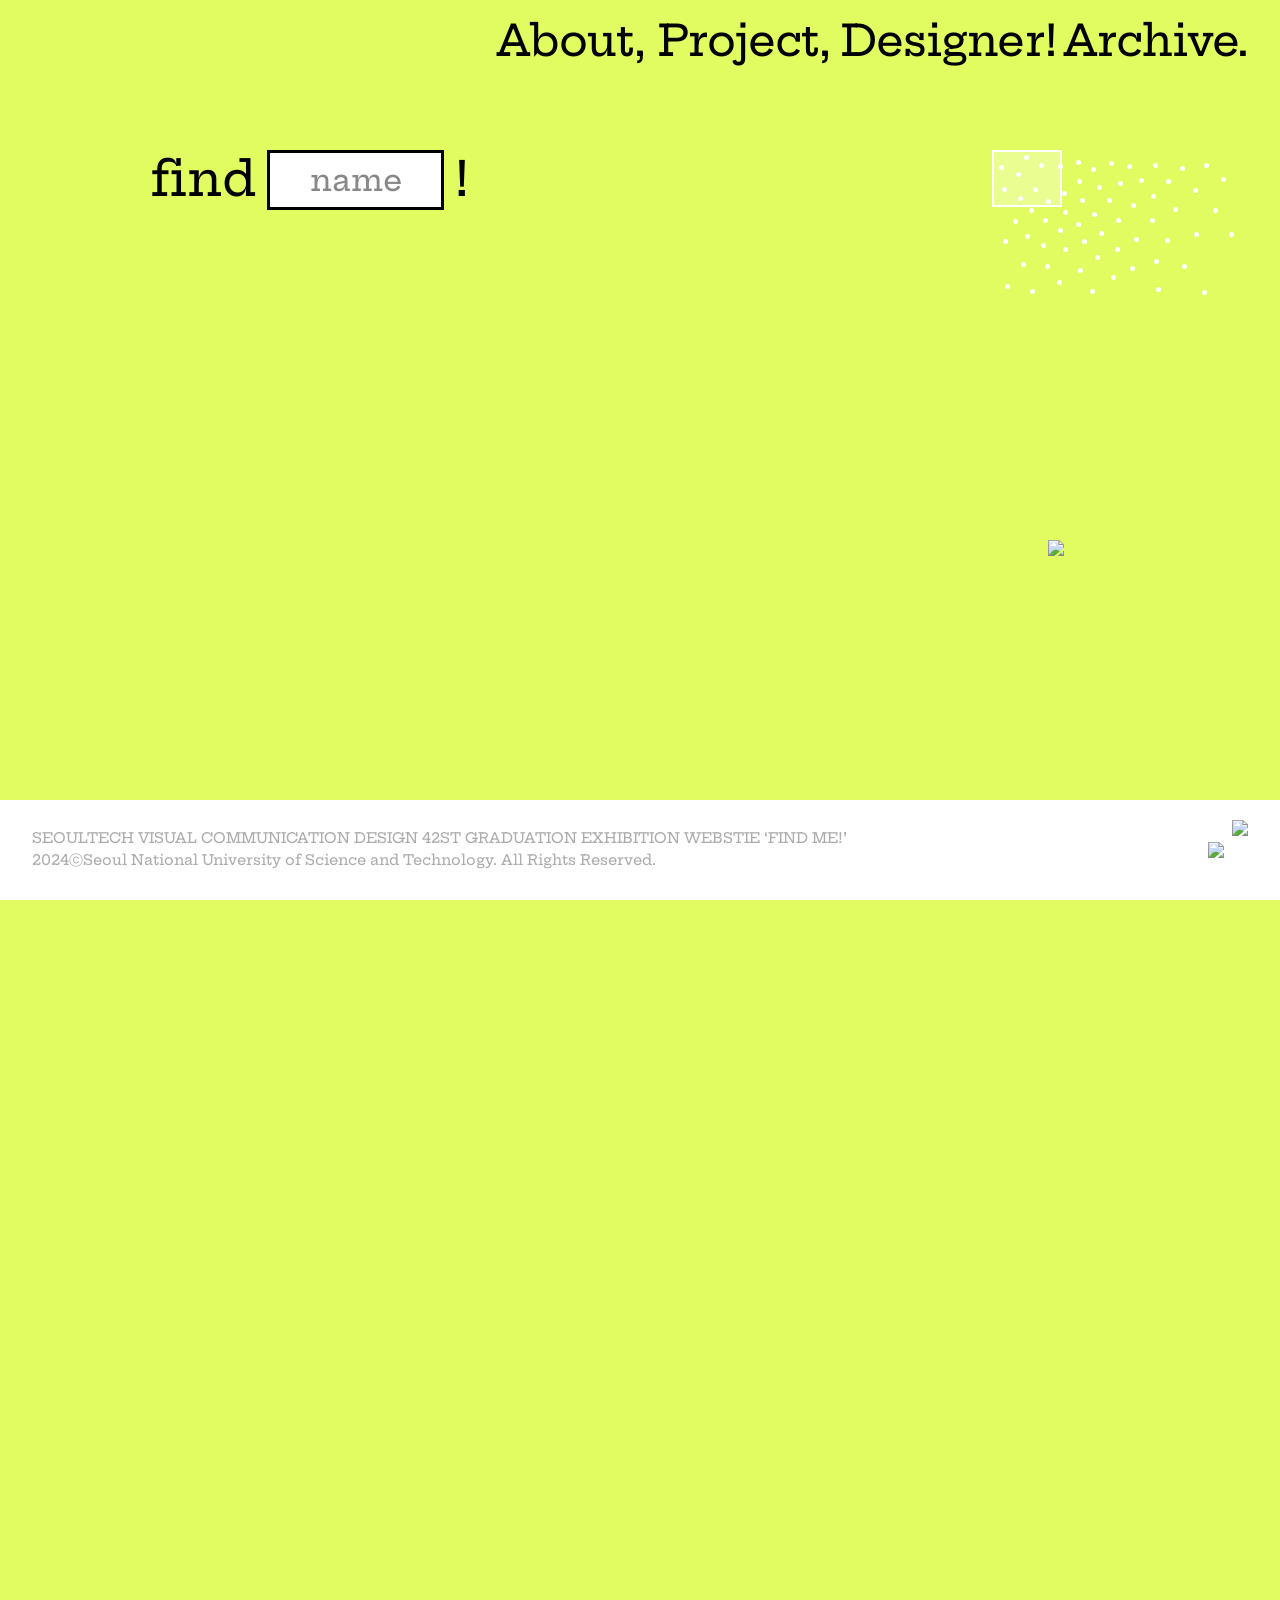
==== index.html @ ab2d2eb1 "Add files via upload" ====
<!DOCTYPE html>
<html>
<head>
	<meta charset="utf-8">
	<meta name="viewport" content="width=device-width, initial-scale=1">
	<title>find Me!</title>
    <link rel="stylesheet" as="style" crossorigin href="https://cdn.jsdelivr.net/gh/orioncactus/pretendard@v1.3.9/dist/web/variable/pretendardvariable.min.css" />
	<link rel="stylesheet" type="text/css" href="designer.css">
</head>
<body>
<!-----------로고----------->
<div class="logo"><a href="main/main.html"><img src="resource/logo.svg"></a></div>
<!-----------나브----------->
<nav> 
    <a id="about" href="about/about.html">About, </a>
    <a id="project" href="project/project.html">Project, </a>
    <a id="designer" href="designer/designer.html">Designer! </a>
    <a id="archive" href="archive/archive.html">Archive. </a>
</nav>
<!-----------검색창----------->

<form class="search-box" action="" method="get" id="searchForm" onsubmit="return false;">
    find 
        <input class="search-txt" spellcheck="false" type="text" placeholder="name" id="searchInput" autocomplete="off">  !
</form>

<div id="miniMapContainer">
    <div id="miniMap"></div>
    <div id="miniMapViewport"></div> <!-- 사용자 뷰포트를 나타내는 박스 -->
</div>




<!-----------사람들----------->
<section class="designer" id="designers">

   
    <!-----------더미들----------->
    <div id="dum1" class="people one dummy"></div>
    <div id="dum2" class="people one dummy"></div>
    <div id="dum3" class="people one dummy"></div>
    <div id="dum4" class="people one dummy"></div>
    <div id="dum5" class="people one dummy"></div>
    <div id="dum6" class="people one dummy"></div>
    <div id="dum7" class="people one dummy"></div>
    <div id="dum8" class="people one dummy"></div>
    <div id="dum9" class="people one dummy"></div>
    <div id="dum10" class="people one dummy"></div>
    <!-----------학생들----------->
    <div id="st1" class="people one">조가은 <br> Gaeun Cho</div>
    <div id="st2" class="people one">김도연 <br> Gaeun Cho</div>
    <div id="st3" class="people one">김민석 <br> Gaeun Cho</div>
    <div id="st4" class="people one">조연우 <br> Gaeun Cho</div>
    <div id="st5" class="people one">이세영 <br> Gaeun Cho</div>
    <div id="st6" class="people one">민경서 <br> Gaeun Cho</div>
    <div id="st7" class="people one">이휘경 <br> Gaeun Cho</div>
    <div id="st8" class="people one">전은빈 <br> Gaeun Cho</div>
    <div id="st9" class="people one">김혜진 <br> Gaeun Cho</div>
    <div id="st10" class="people one">김송하 <br> Gaeun Cho</div>
    <div id="st11" class="people one">김도연 <br> Gaeun Cho</div>
    <div id="st12" class="people one">김민석 <br> Gaeun Cho</div>
    <div id="st13" class="people one">조가은 <br> Gaeun Cho</div>
    <div id="st14" class="people one">조가은 <br> Gaeun Cho</div>
    <div id="st15" class="people one">조가은 <br> Gaeun Cho</div>
    <div id="st16" class="people one">조가은 <br> Gaeun Cho</div>
    <div id="st17" class="people one">조가은 <br> Gaeun Cho</div>
    <div id="st18" class="people one">조가은 <br> Gaeun Cho</div>
    <div id="st19" class="people one">조가은 <br> Gaeun Cho</div>
    <div id="st20" class="people one">조가은 <br> Gaeun Cho</div>
    <div id="st21" class="people one">조가은 <br> Gaeun Cho</div>
    <div id="st22" class="people one">조가은 <br> Gaeun Cho</div>
    <div id="st23" class="people one">조가은 <br> Gaeun Cho</div>
    <div id="st24" class="people one">조가은 <br> Gaeun Cho</div>
    <div id="st25" class="people one">조가은 <br> Gaeun Cho</div>
    <div id="st26" class="people one">조가은 <br> Gaeun Cho</div>
    <div id="st27" class="people one">조가은 <br> Gaeun Cho</div>
    <div id="st28" class="people one">조가은 <br> Gaeun Cho</div>
    <div id="st29" class="people one">조가은 <br> Gaeun Cho</div>
    <div id="st30" class="people one">조가은 <br> Gaeun Cho</div>
    <div id="st31" class="people one">조가은 <br> Gaeun Cho</div>
    <div id="st32" class="people one">조가은 <br> Gaeun Cho</div>
    <div id="st33" class="people one">조가은 <br> Gaeun Cho</div>
    <div id="st34" class="people one">조가은 <br> Gaeun Cho</div>
    <div id="st35" class="people one">조가은 <br> Gaeun Cho</div>
    <div id="st36" class="people one">조가은 <br> Gaeun Cho</div>
    <div id="st37" class="people one">조가은 <br> Gaeun Cho</div>
    <div id="st38" class="people one">조가은 <br> Gaeun Cho</div>
    <div id="st39" class="people one">조가은 <br> Gaeun Cho</div>
    <div id="st40" class="people one">조가은 <br> Gaeun Cho</div>
    <div id="st41" class="people one">조가은 <br> Gaeun Cho</div>
    <div id="st42" class="people one">조가은 <br> Gaeun Cho</div>
    <div id="st43" class="people one">조가은 <br> Gaeun Cho</div>
    <div id="st44" class="people one">조가은 <br> Gaeun Cho</div>
    <div id="st45" class="people one">조가은 <br> Gaeun Cho</div>
    <div id="st46" class="people one">조가은 <br> Gaeun Cho</div>
    <div id="st47" class="people one">조가은 <br> Gaeun Cho</div>
    <div id="st48" class="people one">조가은 <br> Gaeun Cho</div>
    <div id="st49" class="people one">조가은 <br> Gaeun Cho</div>
    <div id="st50" class="people one">조가은 <br> Gaeun Cho</div>
    <div id="st51" class="people one">조가은 <br> Gaeun Cho</div>
    <div id="st52" class="people one">조가은 <br> Gaeun Cho</div>
    <div id="st53" class="people one">조가은 <br> Gaeun Cho</div>
    <div id="st54" class="people one">조가은 <br> Gaeun Cho</div>
    <div id="st55" class="people one">조가은 <br> Gaeun Cho</div>
    <div id="st56" class="people one">조가은 <br> Gaeun Cho</div>
    <div id="st57" class="people one">조가은 <br> Gaeun Cho</div>
    <div id="st58" class="people one">조가은 <br> Gaeun Cho</div>
    <div id="st59" class="people one">조가은 <br> Gaeun Cho</div>
    <div id="st60" class="people one">조가은 <br> Gaeun Cho</div>
    <div id="st61" class="people one">조가은 <br> Gaeun Cho</div>
    <div id="st62" class="people one">조가은 <br> Gaeun Cho</div>
    <div id="st63" class="people one">조가은 <br> Gaeun Cho</div>
    <div id="st64" class="people one">조가은 <br> Gaeun Cho</div>
</section>

   
<div class="modal indi">
    <div class="indi_popup"> 
        <div class="image_container">
            <img src="resource/bg/il-bg6.png" alt="background image">
        </div>
        <div class="name">
            <p id="ename">Eng name</p>
            <p id="kname">한글 이름</p>
        </div>
        <div class="close_btn"> <img class="close_img" src="resource/close.svg"></div>
        <!-- grid -->
        <div class="grid">
            <!-- left -->
            <div class="left">
                <img id="profile" src="scan/17100818_3.webp" class="prof_img">
            </div>

            <!-- center -->
            
            <div class="center">
                <div class="image-container">
                    <img id="exThumb" alt="Image 1" class="center-img work ex" >
                    <p id="exTitle" class="caption"></p>
                </div>
                <div class="image-container" style="margin-top: 2vh;">
                    <img id="conThumb" alt="Image 2" class="center-img work con">
                    <p id="conTitle" class="caption"></p>
                </div>
                <div class="head-container">
                    <svg id="box1_x5F_head" class="head1" xmlns="http://www.w3.org/2000/svg" viewBox="0 0 110.8 32.5">
                        <defs>
                          <style>
                            .head1 {
                              fill: red;
                            }
                          </style>
                        </defs>
                        <g id="box1_x5F_head-2" data-name="box1_x5F_head">
                          <polygon class="cls-1" points="100.3 0 10.5 0 0 10.5 0 32.5 55 32.5 55.8 32.5 110.8 32.5 110.8 10.5 100.3 0"/>
                        </g>
                      </svg>
                    <div class="head-text">/projects</div>
                </div>
            </div>
            
            <!-- right -->
            <div class="right">
                <div class="head-container">
                    <svg id="box2_x5F_head" class="head2" xmlns="http://www.w3.org/2000/svg" viewBox="0 0 76.8 32.5">
                        <defs>
                          <style>
                            .head2 {
                              fill: #ff0;
                            }
                          </style>
                        </defs>
                        <g id="box2_x5F_head-2" data-name="box2_x5F_head">
                          <polygon class="cls-2" points="66.3 0 10.5 0 0 10.5 0 32.5 76.8 32.5 76.8 10.5 66.3 0"/>
                        </g>
                      </svg>
                    <div class="head-text" >/Q&A</div>
                </div>
                <div class="scroll-container">
                    <div class="text q">
                        <p>나는 어떤 매력을 갖고 있나요?</p>
                        <p>What's the appeal <pre></pre>of Me!</p>
                    </div>
                    <div class="text a">
                        <p id="prompt1"></p>
                        <p id="prompt1_eng"></p>
                    </div>
                    <div class="text q">
                        <p>나를 표현하는 아이템들</p>
                        <p>Items that <pre></pre>say Me!</p>
                    </div>
                    <div class="text a">
                        <p id="prompt2"></p>
                        <p id="prompt2_eng"></p>
                    </div>
                    <div class="text q">
                        <p>나의 색상</p>
                        <p>My Color</p>
                    </div>
                    <div class="text a">
                        <p id="color"></p>
                    </div>
                </div>
            </div>
        </div>
        <div class="contact">
            <p class="arrow">▲</p>
            <p style="margin-top: -5px;">Contact Me!</p>
            <div class="new-content">
                <p class="arrow2">▼</p>
                <p class="line">Instagram</p>
                <p id="insta"></p>
                <p class="line">Mail</p>
                <p id="email">hyodoreu@gmail.com</p>
            </div>
        </div>
    </div>
</div>

<div class="modal ex">
    <div class="work_popup"> 
        <div class="row">
            <section class="box1">
                <img id="exFull" class="work_img">
            </section>
            <section class="box2">
                <div class="title">
                    <p id="exTitle">제목</p>
                    <p id="kname">이름</p>
                    <div class="close_btn"> <img class="close_img" src="resource/close.svg"></div> 
                </div>
                <div class="text">
                    <div class="detail">
                        <p id="exTextK">설명</p>
                        <p id="exTextE">설명</p>
                    </div>  
                </div>
                <div class="row btnrow">
                    <div class="button" id="otherWork">Other work</div>
                    <div class="button" id="findWho">find <span id="nick">OO</span>!</div>
                </div> 
                <div class="peekabu" id="people_pkb"><img id="profile"></div>
                <div class="peekabu" id="work_pkb"><img id="conThumb"></div>
            </section>
        </div>
        </div>
    </div>
</div>


<div class="modal con">
    <div class="work_popup"> 
        <div class="row">
            <section class="box1">
                <img id="conFull" class="work_img">
            </section>
            <section class="box2">
                <div class="title">
                    <p id="conTitle">제목</p>
                    <p id="kname">이름</p>
                    <div class="close_btn"> <img class="close_img" src="resource/close.svg"></div> 
                </div>
                <div class="text">
                    <div class="detail">
                        <p id="conTextK">설명</p>
                        <p id="conTextE">설명</p>
                    </div>  
                </div>
                <div class="row btnrow">
                    <div class="button" id="otherWork">Other work</div>
                    <div class="button" id="findWho">find <span id="nick">OO</span>!</div>
                </div> 
                <div class="peekabu" id="people_pkb"><img id="profile"></div>
                <div class="peekabu" id="work_pkb"><img id="exThumb"></div>
            </section>
        </div>
        </div>
    </div>
</div>


<!-- 바디 맨 아래에 첨부할 것 -->
<footer class="footerback">
    <span id="footer2">SEOULTECH VISUAL COMMUNICATION DESIGN 42ST GRADUATION EXHIBITION WEBSTIE ‘FIND ME!’
        <br>2024ⓒSeoul National University of Science and Technology. All Rights Reserved.</span>
    <div class="logo_footer">
        <img style="margin-right: 8px;" src="resource/logo_tech.svg">
        <img style="height: 60px;" src="resource/logo_footer.svg">
    </div>
</footer>
    <script src="designer.js" type="text/javascript"></script>

</body>
</html>
---- designer.css ----
/*서체 별 유니코드 지정하기*/
/*영어, 숫자, 특수문자는 헵타*/
@import url('https://fonts.googleapis.com/css2?family=Hepta+Slab:wght@400;500;600&display=swap');

@font-face {
  font-family: "Pretendard Variable";
  src: url('https://cdn.jsdelivr.net/gh/orioncactus/pretendard@v1.3.9/dist/web/variable/pretendardvariable.min.woff2') format('woff2-variations');
  font-weight: 100 900;
  font-style: normal;
}

::-webkit-scrollbar {

    display: none /* 스크롤바를 항상 표시 */;
}

/* 스크롤바의 트랙 (스크롤바 배경) */
::-webkit-scrollbar-track {
    background: #ffffff; /* 트랙 배경 색 */
}

/* 스크롤바의 막대 (thumb) */
::-webkit-scrollbar-thumb {
    background-color: #ABACAD; /* 막대 색 */
    border-radius: 10px; /* 둥근 모서리 */
    border: 3px solid #ffffff;
}

/* 막대가 호버(hover)될 때 색상 변경 */
::-webkit-scrollbar-thumb:hover {
    background-color: #000000;
}

body, html {
    width: 100%;
    height: 100%;
    margin: 0;
  }
body{font-size: calc(0.5vw + 0.5rem);
    line-height: 150%;
    font-family: 'Hepta Slab', 'Pretendard Variable';
word-break: keep-all;
margin:0;
overscroll-behavior: none;
height: 1000px;
background-color: #E0FC61;}

body ::selection {
    background-color: #000000;
    }

h2{
    text-align: center;
}
h1,h2,h3,h4,h5{padding: 0px; margin: 0;}
section{margin: 0; padding: 0;}




/*-------로고-------*/
.logo{z-index: 100;
width: 200px; position: fixed; top: 60vh; right: 2.5vw;}


/*-------나브-------*/
nav{position: fixed; text-align: right;
    right: 0; top: 0;
  margin-top: 30px;
  margin-right: 2.5vw;
  font-family: "Hepta Slab", serif;     
  font-weight: 500;
  font-size: 3em;
  z-index: 100;
  letter-spacing :-0.02em;
  display: flex;}
a{text-decoration: none; color: #000000;}
nav a{margin-left: 10px;}
#about{width: 4em;}
#project{width: 4.05em;}
#designer{width: 4.9em;}
#archive{width: 4.3em;}

/*-------필터링-------*/
.search-box{z-index: 20; position: fixed; top: 150px; left: 150px;  display: flex; /* flexbox를 사용하여 자식 요소를 정렬 */
    justify-content: center; /* 자식 요소를 수평 가운데 정렬 */
    align-items: center; /* 자식 요소를 수직 가운데 정렬 */ width: 320px; font-size: 48px; font-weight: 500; gap: 10px;}
.search-txt{ background: white; color: black; font-family: 'Hepta Slab'; width: 100%; /* 입력 필드의 너비를 100%로 설정 */
    padding: 8px; /* 패딩을 추가하여 입력 필드 안쪽에 여백 추가 */
    font-size: 30px; /* 글꼴 크기 조정 */
    font-weight: 500;
    text-align: center; /* 텍스트 가운데 정렬 */
    box-sizing: border-box; /* 패딩이 포함되도록 설정 */}
#designers{ transition: transform 0.1s ease ; /* 애니메이션 효과 */}

/*----------인풋------------*/
input{
    border: 3px solid #000; /* 아래쪽에만 5px 두께의 검은색 테두리 추가 */
    padding: 10px; /* 패딩 추가 (선택 사항) */
    font-size: 16px; /* 폰트 크기 설정 (선택 사항) */
    text-decoration: none;
}
.result{position: fixed; top: 250px; left: 150px;}

/* 포커스 시 테두리 및 그림자 제거 */
input:focus {
    outline: none; /* 포커스 테두리 제거 */
    box-shadow: none; /* 박스 그림자 제거 */  
    text-decoration: none;
    
}

/* 자동완성 필드 스타일 (Webkit 기반 브라우저) */
input:-webkit-autofill,
input:-webkit-autofill:focus {
    background-color: transparent !important; /* 배경색 제거 */
    color: inherit !important; /* 텍스트 색상 상속 */
    box-shadow: 0 0 0px 1000px transparent inset !important; /* 박스 그림자 제거 */
}

/* 자동완성 필드 스타일 (Firefox) */
input:-moz-autofill,
input:-moz-autofill:focus {
    background-color: transparent !important; /* 배경색 제거 */
    color: inherit !important; /* 텍스트 색상 상속 */
}

/* Placeholder 텍스트 스타일 */
input::placeholder {
    color: #888888; /* 원하는 색상으로 변경 */
    opacity: 1; /* 완전히 불투명하게 설정 */
}
input:focus::placeholder {
    color: transparent; /* 포커스 시 placeholder 텍스트 숨기기 */}
  
.designer{display: block; top: calc(50vh - 1500px); left: calc(50vw - 2250px); width: 4700px; height: 2840px; min-height:1500px; background-color: #E0FC61; cursor: grab;}
.designer:active {
    cursor: grabbing;
  }
.people.one{ user-select: none; width: 100px; min-height: 250px; font-size: 14px; line-height: 19px; display: flex; align-items: center;text-align: center; flex-direction: column; color: #00000000; background-size: contain; background-repeat: no-repeat; background-position: center; position: absolute;}
.people.one:hover{color: #000000; cursor: zoom-in; z-index: 10;}
.name{filter: blur(0rem);}


/*------학생위치------*/
#dum1{top: -90px; left: 30px; width: 110px; background-image: url(resource/st/dummy_cx.png);}
#dum2{top: -100px; left: 900px; width: 110px;background-image: url(resource/st/dummy_ux.png);}
#dum3{top: 970px; left: 30px; width: 110px;background-image: url(resource/st/dummy_id.png);}
#dum4{top: -160px; left: 2270px; width: 110px;background-image: url(resource/st/dummy_ed.png);}
#dum5{top: 500px; left: 1020px; width: 110px;background-image: url(resource/st/dummy_il.png);}
#dum6{top: -130px; left: 360px; width: 110px;background-image: url(resource/st/dummy_vd.png);}
#dum7{top: -20px; left: 1290px;width: 110px;background-image: url(resource/st/dummy_ed.png);}
#dum8{top: -110px; left: 1600px; width: 110px;background-image: url(resource/st/dummy_il.png);}
#dum9{top: -20px; left: 1850px;width: 110px;background-image: url(resource/st/dummy_id.png);}
#dum10{top: -120px; left: 2680px;width: 110px;background-image: url(resource/st/dummy_ed.png);}


#st1{top: 1300px; left: 4360px; width: 120px;}
#st1:hover{width: 90px;}
#st2{width: 95px; height: 285px; top: 430px; left: 4210px;}
#st3{top: 200px; left: 2965px;}
#st4{top: 730px; left: 470px; width: 85px;}
#st5{top: 1080px; left: 2900px;}
#st6{top: 2120px; left: 230px;}
#st7{top: 648px; left: 1290px;}
#st8{top: 755px; left: 1620px;width: 95px;}
#st9{top: 1660px; left: 1900px; width: 90px; height: 280px;}
#st10{top: 986px; left: 1835px; }

#st11{top: 2050px; left: 1200px;}
#st12{top: 150px; left: 1540px;width: 80px;}
#st13{top: 1860px; left: 1570px; }
#st14{top: 1400px; left: 210px;}
#st15{top: 1235px; left:1210px;}
#st16{top: 761px; left: 2120px;}
#st17{top: 270px; left: 1810px;}
#st18{top: 240px; left: 120px;}
#st19{top: 435px; left: 2700px; width: 105px;}
#st20{top: 1534px; left: 1296px; }

#st21{top: 2210px; left: 3850px;  width: 108px; }
#st22{top: 1390px; left: 3170px;}
#st23{top: 1140px; left: 1550px;}
#st24{top: 775px; left: 992px;}
#st25{top: 1090px; left: 380px;}
#st26{top: 200px; left: 870px; width: 95px; height: 285px;}
#st27{top: 1284px; left: 1970px;}
#st28{top: 450px; left: 1560px; width: 85px;}
#st29{top: 1370px; left: 2600px;}
#st30{top: 915px; left: 4050px;}

#st31{top: 216px; left: 1216px;}
#st32{top: 590px; left: 750px;}
#st33{top: 1460px; left: 900px;}
#st34{top: 2160px; left: 3010px;}
#st35{top: 2200px; left: 1800px;}
#st36{top: 1530px; left: 2260px;}
#st37{top: 170px; left: 2140px;}
#st38{top: 920px; left: 680px;}
#st39{top: 1080px; left: 930px;}
#st40{top: 943px; left: 1310px;}

#st41{top: 220px; left: 2480px;}
#st42{top: 1830px; left: 2540px;}
#st43{top: 1760px; left: 530px; width: 105px;}
#st44{top: 1330px; left: 600px; height: 285px; width: 93px;}
#st45{top: 1080px; left: 2270px;}
#st46{top: 1970px; left: 2180px;}
#st47{top: 900px; left: 3320px;}
#st48{top: 260px; left: 3450px;}
#st49{top: 590px; left: 190px;}
#st50{top: 600px; left: 3690px;}

#st51{top: 460px; left: 3200px;}
#st52{top: 700px; left: 2920px;}
#st53{top: 1800px; left: 3480px;}
#st54{top: 2200px; left: 700px;}
#st55{top: 350px; left: 440px;}
#st56{top: 1800px; left: 970px;}
#st57{top: 200px; left: 3900px; width: 90px;}
#st58{top: 1300px; left: 3710px;}
#st59{top: 80px; left: 590px;}
#st60{top: 830px; left: 2550px;}

#st61{top: 560px; left: 1920px;}
#st62{top: 1720px; left: 2970px;}
#st63{top: 1410px; left: 1650px;}
#st64{top: 490px; left: 2320px; width: 90px;}


/*------푸터-------*/
.footerback{
    z-index: 10;
    box-sizing: border-box;
    padding-left: 2.5vw;
    padding-right: 2.5vw;
    position: fixed;
    bottom: 0;
    height: 100px;
    width: 100vw;
    background-color: white;
    color:#ABACAD;
    align-items: center;
    display: flex;
    justify-content: space-between;
    font-weight: 500;}
.logo_footer{ height: 40px;  display: flex; align-items: center;}


#miniMapContainer {
    position: fixed;
    top: 150px;
    right: 2.5vw;
    width: 20vw;
    height: 20vh;    background-color: transparent;
    z-index: 19; /* 다른 요소 위에 표시 */
}

#miniMap {
    position: absolute;
    width: 100%; /* 미니 맵 전체 크기 */
    height: 100%; /* 미니 맵 전체 크기 */
    z-index: 1; /* 점보다 아래에 위치 */
}

#miniMapViewport {
    position: absolute;
    background-color: rgba(255, 255, 255, 0.3); /* 반투명 배경 */
    border: 2px solid white; /* 현재 보이는 영역 테두리 */
    z-index: 2; /* 점보다 위에 위치 */
    width: 10%; /* 초기 폭 */
    height: 10%; /* 초기 높이 */

    
}



body ::selection {
    background-color: #000000;
    color: #E0FC61;
    }


.caption{
    font-family: 'Hepta Slab','Pretendard Variable';
}
section div header section{margin: 0; padding: 0;}
body{
    line-height: 150%; 
    font-size: calc(0.5vw + 0.5rem);
    font-family: 'Hepta Slab','Pretendard Variable';
    font-weight: 600;
    word-break: keep-all;
}
div::-webkit-scrollbar {
    display: none;
} 
section::-webkit-scrollbar {
    display: none;
} 
   

.row{width: 100%; display: flex;}

/* -------- 홈 -------- */


.logo{
    z-index: 1000;
    user-select: none;
    width: 200px; 
    position: fixed; 
    top: 60vh; 
    right: 2.5vw;
}
/* -------- 팝업창 -------- */
.modal {
/*팝업 배경*/
z-index: 20;
    display: none; /*평소에는 보이지 않도록*/
    position: fixed;
    top:0;
    left: 0;
    width: 100%;
    height: 100vh;
    overflow-y: hidden;
    background: rgba(0,0,0,0.5);
}
.modal.on {
    display: block;
}
.modal .indi_popup {
position: fixed;
top: 50%;
left: 50%;
transform: translate(-50%, -50%);
height: 90vh;
width: 85vw;
background: #ffffff;
overflow: hidden;
}
.image_container {
position: absolute;
bottom: -20%;
left: -30%;
width: 150%;
height: 100%;
z-index: -100; /* 이미지가 배경처럼 보이도록 하려면 z-index를 낮게 설정 */
}

.image_container img {
width: 100%;
height: 100%;
object-fit: cover; /* 이미지가 div를 채우도록 설정 */
}
.close_btn{
    position: fixed;
    right:1vw;
    top: 2vh;
    font-size: 1.4rem;
    font-weight: 500;
    font-family: 'Pretendard Variable';

}
.name{
    font-size: 1.6rem;
    line-height: 1.9rem;
    position: absolute;
    top:20px;
    margin-left: 2vw;
}
.grid{
    padding:20px;
    display: grid;
    grid-auto-columns: 1fr;
    grid-template-columns: 23vw 24vw 22.1vw;
    grid-template-rows: 1fr;
    column-gap: 4vw;
    bottom: 8vh;
    position: absolute;
    grid-template-areas: "left center right";
    align-items: end; 
}
.left {
    grid-area: left;    
    cursor: default;
    letter-spacing: -0.03em;
    margin-bottom: -20%;
}
.prof_img{
    width: 83%;
    height: auto;
    object-fit: cover;
    margin-bottom: 2%;
    margin-left: 2vw;
}
* {
        box-sizing: border-box;
        margin: 0;
        padding: 0;
}
.center {

    grid-area: center;
    height: 64vh;
    display: grid;
    grid-template-rows: repeat(2, min-content) 1fr;
    justify-items: center;
    align-items: center;
    padding: 20px;
    font-weight: 600;
    position: relative;
}
.head-container {
    position: absolute;
    bottom: 99.9%;
    left: 0; 
    display: flex;
    justify-content: flex-start; 
    align-items: center;
    width: auto; 
    text-align: center; 
    overflow: visible;
    z-index: 1;
}

.head1 {
    width: 35%;
    height: auto; 
    position: relative;
    justify-items: center;
}
.head2 {
    width: 24%;
    height: auto; 
    position: relative;
    justify-items: center;
    
}
.head-text {
    margin-left: 0.8vw;
    position: absolute; 
    text-align: center;
    z-index: 1;
}
.image-container {
    text-align: center;
    width: 94%;
    display: grid;
    justify-items: left;
}
.center-img {
    aspect-ratio: 16/9;
    width: 100%;
    height: 100%;
    object-fit: cover;
}
.caption {
    margin-top: 2px;
    color: rgb(0, 0, 0);
    align-items: left;
    align-content: left;
}

.right {
    position: relative;
    grid-area: right;
    background-color: #1ce157;
    height: 70vh;
    scrollbar-width: none;
    padding-left: 20px;
    padding-right: 20px;
    padding-top: 10px;
    font-weight: 600;
}

.scroll-container {
    height: calc(70vh - 10px);        
    overflow-y: auto;
}
.text {
    color: rgb(0, 0, 0);
    text-align: left; 
    line-height: 1.6;
    width: 12.5vw;
    word-break: keep-all;
}
.right .q{
   text-align: left; 
}
.right .a{
    margin-left: 7.4vw;
    margin-bottom: 2vh;
}
.contact {
width: 15vw;
height: 5vh;
position: fixed;
background-color: #E0FC61;
bottom: 0;
right: 8vw;
text-align: center;
font-size: 1rem;
transition: height 0.3s;
}

.arrow {
font-size: 0.7rem;
}

.contact p {
margin: 0;
transition: opacity 0.3s;
}

.new-content {
display: none;
opacity: 0;
transition: opacity 0.3s;
padding-bottom: 20px;
}

.contact:hover {
height: auto;
}

.contact:hover > p:not(.new-content) {
display: none; /* 기존 컨텐츠 숨기기 */
}

.contact:hover .new-content {
display: block;
opacity: 1;
}

.line {
text-decoration-line: underline;
}

.arrow2 {
font-size: 0.7rem;
}


.no-scroll {
overflow: hidden;
}





@media (max-width: 768px) and (orientation: portrait) {
    body{background-color: red;
    width: 100vw;}

    .logo{
        z-index: 1000;
        width: 140px; 
        }

    ::-webkit-scrollbar {
        display: none; /* 스크롤바를 항상 표시 */;
    }


    #miniMapContainer {
        display: none;
        position: fixed;
        top: 0;
        right: 2.5vw;
        width: 20vw;
        height: 80vh;    background-color: transparent;
        z-index: 1000; /* 다른 요소 위에 표시 */
    }

    #dum1{display: none;}
#dum2{display: none;}
#dum3{display: none;}
#dum4{display: none;}
#dum5{display: none;}
#dum6{display: none;}
#dum7{display: none;}
#dum8{display: none;}
#dum9{display: none;}
#dum10{display: none;}

    nav{position: fixed; 
        text-align: right;
        right: 0; top: 0;
    width: 100%;
      margin-top: 10px;
      margin-right: auto; 
      font-size: 3.5em;
      z-index: 100;
      letter-spacing :-0.02em;
      display: flex;
      flex-direction: column;
      align-items: center
    }
      nav a {margin-top: 1rem; right: 0; height: 30px;}
      a{text-decoration: none; color: #000000;}
      #about{width: 3.5em;}
      #project{width: 4.05em;}
      #designer{width: 4.9em;}
      #archive{width: 4.3em;}

      .footerback{
        box-sizing: border-box;
        padding-left: 4.5vw;
        padding-right: 4.5vw;
        top: calc(100vh - 100px);
        height: 100px;
        width: 100vw;
        background: white;
        color:#ABACAD;
        align-items: center;
        display: flex;
        justify-content: space-between;
        font-weight: 500;
        position: fixed;
    }
    .logo_footer{ width: 25%; height: 65px;  display: flex; align-items: center; transform: scale(0.7);}

    .search-box{display: none; left: 20px; z-index: 50; position: fixed;}


    .designer {
        width: 100vw;
        height: auto;
        background-color: #E0FC61;
        display: grid;
        padding-bottom: 200px;
        padding-top: 200px;
      
        grid-template-columns: repeat(3, 1fr);
        grid-template-rows: auto; 
        justify-items: center;
    }
    .people.one{position: relative; min-height: 0px; font-size: 16px; line-height: 24px;}

    [id^="st"] {
        height: 300px;
        top: unset !important;
        left: unset !important;
      }
#st1{    height: 310px;}
#st3{    height: 288px;}
#st9{width: 90px;
    height: 310px;}
      #st10 {width: 93px;}
      #st12 {
        height: 340px;}
      #st19{width: 100px;}
      #st21 {
        width: 118px;
        height: 338px;
    }
#st26{
    height: 274px;}
      #st28 {
        height: 322px;}
      #st44{height: 262px; width: 95px;}
      #st47 {
        height: 310px;}
      #st50 {
        width: 110px;
        height: 275px;}
        #st51 {
            height: 287px;
            width: 108px;}
      #st57 {width:100px;}
      #st54 {
        height: 318px;
        width: 95px;}
        #st59 {
            height: 307px;
            width: 102px;}}
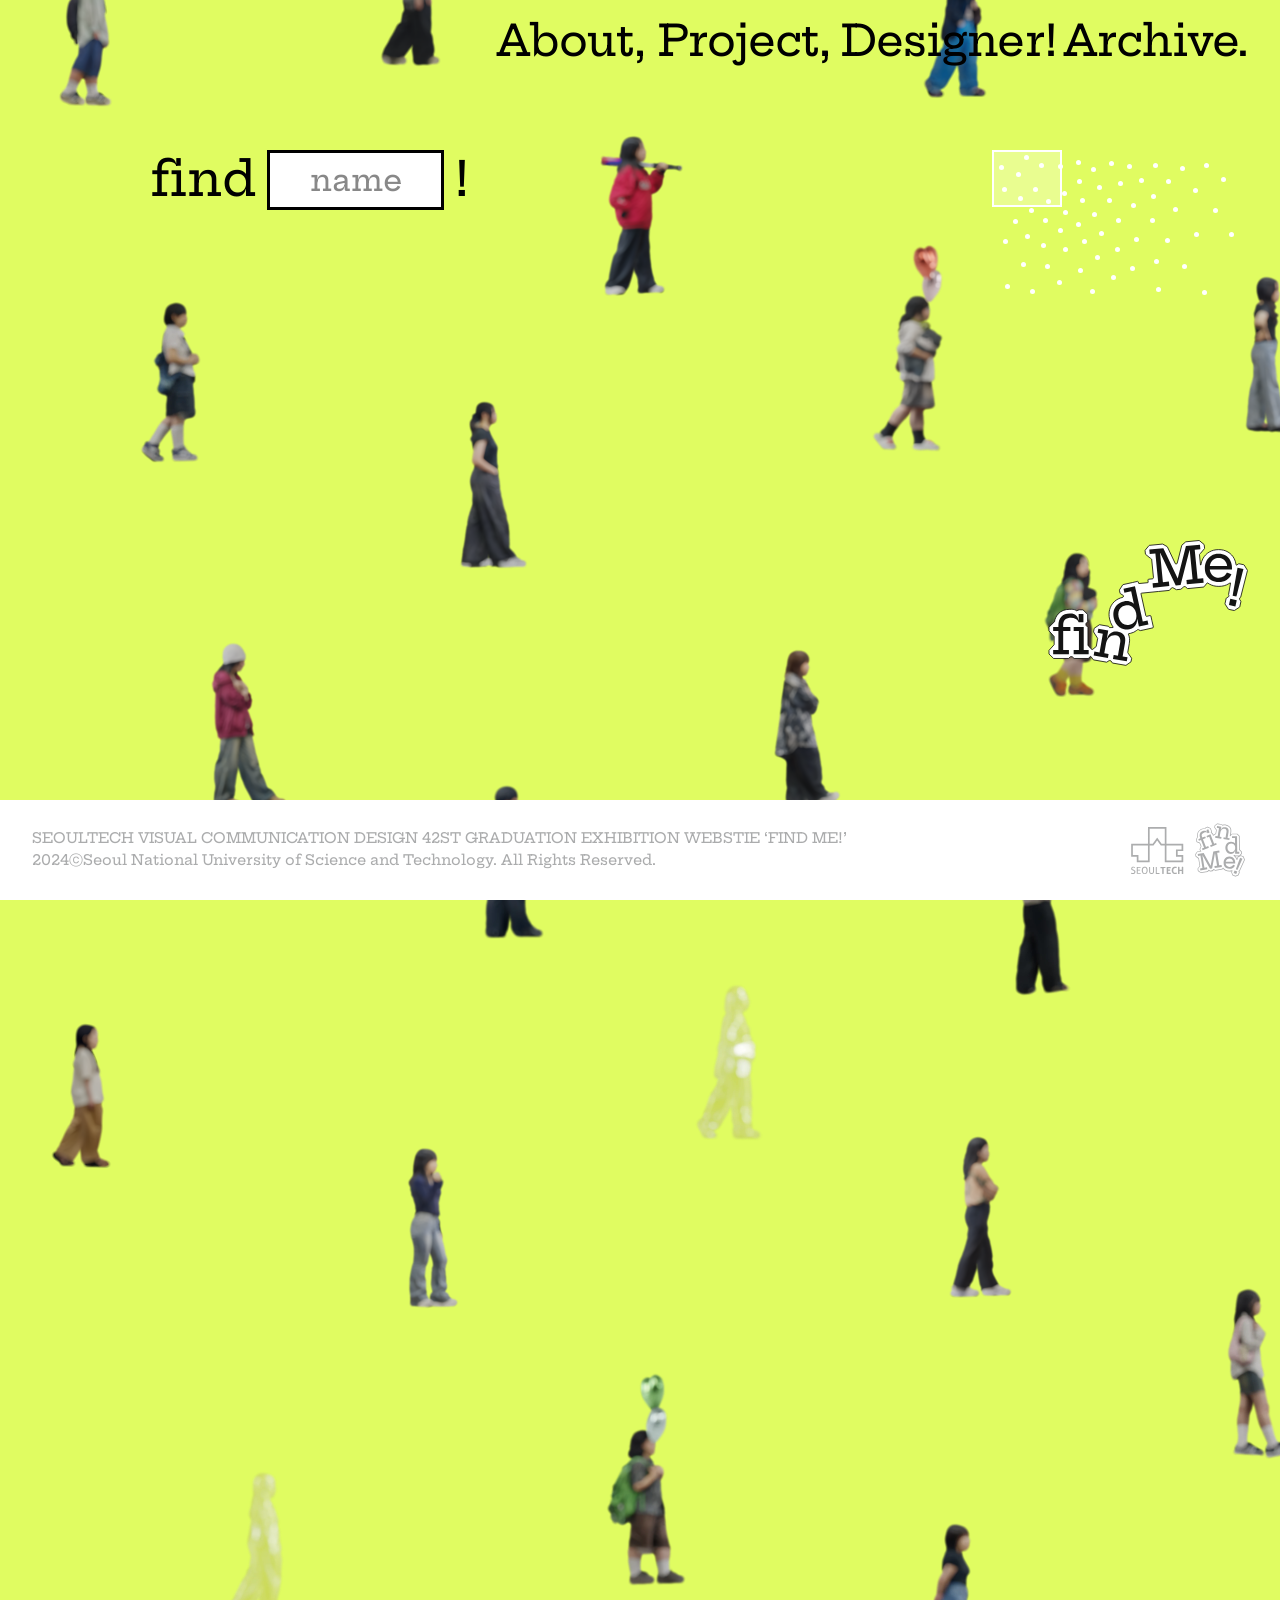
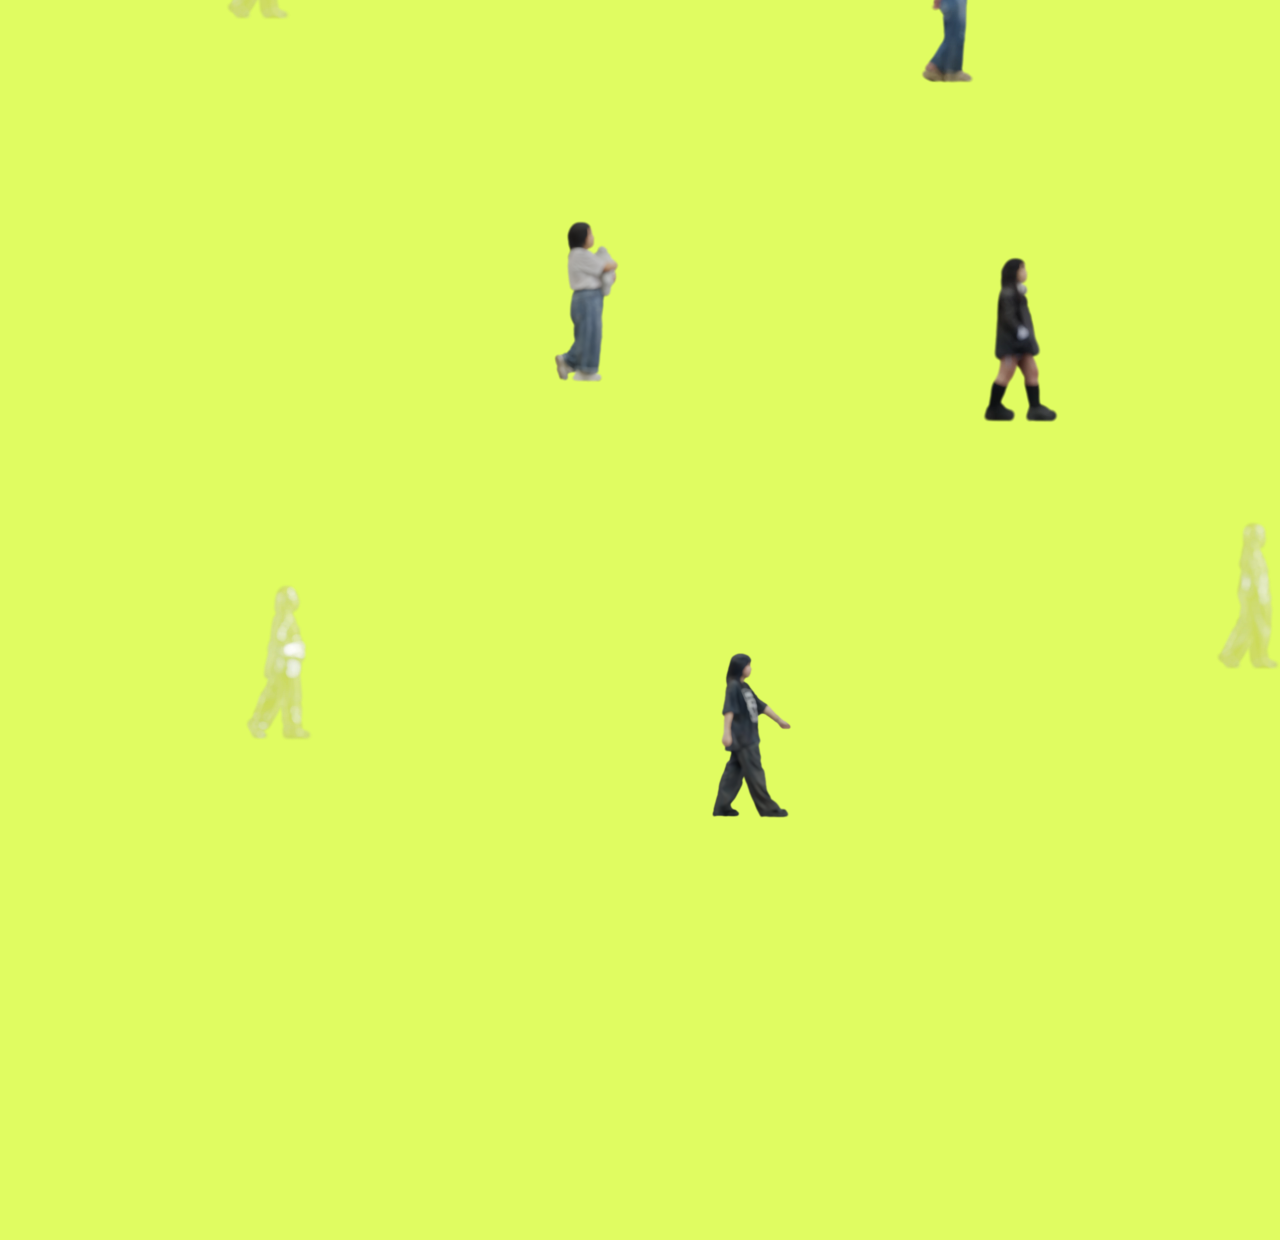
==== commit d3ec9b42: "Add files via upload" ====
--- a/index.html
+++ b/index.html
@@ -6,6 +6,7 @@
 	<title>find Me!</title>
     <link rel="stylesheet" as="style" crossorigin href="https://cdn.jsdelivr.net/gh/orioncactus/pretendard@v1.3.9/dist/web/variable/pretendardvariable.min.css" />
 	<link rel="stylesheet" type="text/css" href="designer.css">
+    
 </head>
 <body>
 <!-----------로고----------->
@@ -289,7 +290,767 @@
         <img style="height: 60px;" src="resource/logo_footer.svg">
     </div>
 </footer>
-    <script src="designer.js" type="text/javascript"></script>
+    <script src="designer.js" type="text/javascript">
+        //---------------- nav ----------------
+const about = document.getElementById('about');
+ const project = document.getElementById('project');
+ const designer = document.getElementById('designer');
+ const archive = document.getElementById('archive');
+
+ // 마우스를 버튼에 올렸을 때 텍스트 변경
+ about.addEventListener('mouseenter', () => {
+  about.textContent = '?bo?t,';
+ });
+ project.addEventListener('mouseenter', () => {
+  project.textContent = 'P?oje?t,';
+ });
+ archive.addEventListener('mouseenter', () => {
+  archive.textContent = 'A?chi?e.';
+ });
+
+ // 마우스를 버튼에서 뗐을 때 원래 텍스트로 복원
+ about.addEventListener('mouseleave', () => {
+  about.textContent = 'About,';
+ });
+ project.addEventListener('mouseleave', () => {
+  project.textContent = 'Project,';
+});
+archive.addEventListener('mouseleave', () => {
+  archive.textContent = 'Archive.';
+});
+
+function updateTextForMobile() {
+    // 모바일인지 확인 (화면 너비 기준)
+    if (window.innerWidth <= 768) {
+      document.getElementById("footer2").innerText = "SEOULTECH VISUAL COMMUNICATION DESIGN 42ST GRADUATION EXHIBITION WEBSTIE ‘FIND ME!’ 2024ⓒSeoul National University of Science and Technology. All Rights Reserved.";
+    } else { 
+      document.getElementById("footer2").innerText = "SEOULTECH VISUAL COMMUNICATION DESIGN 42ST GRADUATION EXHIBITION WEBSTIE ‘FIND ME!’ \n 2024ⓒSeoul National University of Science and Technology. All Rights Reserved.";
+    }
+  }
+  
+  // 페이지 로드 시 실행
+  updateTextForMobile();
+  
+  // 화면 크기 변경 시에도 실행
+  window.addEventListener("resize", updateTextForMobile);
+
+// 김도연56 김혜진33 전은빈66 전소은10 조가은22 김효원13 김송하63 이세영50
+
+function fillStudentInfo1() {
+  let sts = [{"학번":17100818,"이름":"김도연","1":"resource/st/17100818_1.webp","2":"resource/st/17100818_2.webp","3":"resource/st/17100818_3.webp"},
+  {"학번":17100849,"이름":"박재은","1":"resource/st/17100849_1.webp","2":"resource/st/17100849_2.webp","3":"resource/st/17100849_3.webp"},
+  {"학번":18100821,"이름":"김민석","1":"resource/st/18100821_1.webp","2":"resource/st/18100821_2.webp","3":"resource/st/18100821_3.webp"},
+  {"학번":18100831,"이름":"김은솔","1":"resource/st/18100831_1.webp","2":"resource/st/18100831_2.webp","3":"resource/st/18100831_3.webp"},
+  {"학번":18100835,"이름":"김지수","1":"resource/st/18100835_1.webp","2":"resource/st/18100835_2.webp","3":"resource/st/18100835_3.webp"},
+  {"학번":18100864,"이름":"송수정","1":"resource/st/dummy1_1.webp","2":"resource/st/dummy1_2.webp","3":"resource/st/18100864_3.webp"},
+  {"학번":18100903,"이름":"정수환","1":"resource/st/18100903_1.webp","2":"resource/st/18100903_2.webp","3":"resource/st/18100903_3.webp"},
+  {"학번":18100909,"이름":"최일","1":"resource/st/18100909_1.webp","2":"resource/st/18100909_2.webp","3":"resource/st/18100909_3.webp"},
+  {"학번":18100916,"이름":"허유민","1":"resource/st/18100916_1.webp","2":"resource/st/18100916_2.webp","3":"resource/st/18100916_3.webp"},
+  {"학번":18100976,"이름":"송지은","1":"resource/st/18100976_1.webp","2":"resource/st/18100976_2.webp","3":"resource/st/18100976_3.webp"},
+  {"학번":18101009,"이름":"김지민","1":"resource/st/dummy2_1.webp","2":"resource/st/dummy2_2.webp","3":"resource/st/18101009_3.webp"},
+  {"학번":19100832,"이름":"김미정","1":"resource/st/19100832_1.webp","2":"resource/st/19100832_2.webp","3":"resource/st/19100832_3.webp"},
+  {"학번":19100844,"이름":"김윤수","1":"resource/st/19100844_1.webp","2":"resource/st/19100844_2.webp","3":"resource/st/19100844_3.webp"},
+  {"학번":19100845,"이름":"김정민","1":"resource/st/dummy2_1.webp","2":"resource/st/dummy2_2.webp","3":"resource/st/19100845_3.webp"},
+  {"학번":19100853,"이름":"문경서","1":"resource/st/19100853_1.webp","2":"resource/st/19100853_2.webp","3":"resource/st/19100853_3.webp"},
+  {"학번":19100859,"이름":"박혜린","1":"resource/st/dummy1_1.webp","2":"resource/st/dummy1_2.webp","3":"resource/st/19100859_3.webp"},
+  {"학번":19100861,"이름":"배채원","1":"resource/st/dummy2_1.webp","2":"resource/st/dummy2_2.webp","3":"resource/st/19100861_3.webp"},
+  {"학번":19100866,"이름":"성가은","1":"resource/st/19100866_1.webp","2":"resource/st/19100866_2.webp","3":"resource/st/19100866_3.webp"},
+  {"학번":19100869,"이름":"안소연","1":"resource/st/19100869_1.webp","2":"resource/st/19100869_2.webp","3":"resource/st/19100869_3.webp"},
+  {"학번":19100870,"이름":"안수빈","1":"resource/st/dummy1_1.webp","2":"resource/st/dummy1_2.webp","3":"resource/st/19100870_3.webp"},
+  {"학번":19100880,"이름":"윤아영","1":"resource/st/19100880_1.png","2":"resource/st/19100880_2.png","3":"resource/st/19100880_3.webp"},
+  {"학번":19100886,"이름":"이수정","1":"resource/st/dummy1_1.webp","2":"resource/st/dummy1_2.webp","3":"resource/st/19100886_3.webp"},
+  {"학번":19100907,"이름":"전소은","1":"resource/st/19100907_1.webp","2":"resource/st/19100907_2.webp","3":"resource/st/19100907_3.webp"},
+  {"학번":19100917,"이름":"최다운","1":"resource/st/19100917_1.webp","2":"resource/st/19100917_2.webp","3":"resource/st/19100917_3.webp"},
+  {"학번":19100968,"이름":"강혜린","1":"resource/st/19100968_1.webp","2":"resource/st/19100968_2.webp","3":"resource/st/19100968_3.webp"},
+  {"학번":19101005,"이름":"조가은","1":"resource/st/19101005_1.webp","2":"resource/st/19101005_2.webp","3":"resource/st/19101005_3.webp"},
+  {"학번":19101044,"이름":"최지인","1":"resource/st/dummy2_1.webp","2":"resource/st/dummy2_2.webp","3":"resource/st/19101044_3.webp"},
+  {"학번":19101157,"이름":"김태림","1":"resource/st/19101157_1.webp","2":"resource/st/19101157_2.webp","3":"resource/st/19101157_3.webp"},
+  {"학번":19101176,"이름":"임은희","1":"resource/st/19101176_1.webp","2":"resource/st/19101176_2.webp","3":"resource/st/19101176_3.webp"},
+  {"학번":20100831,"이름":"김정민","1":"resource/st/dummy2_1.webp","2":"resource/st/dummy2_2.webp","3":"resource/st/20100831_3.webp"},
+  {"학번":20100838,"이름":"박효준","1":"resource/st/20100838_1.webp","2":"resource/st/20100838_2.webp","3":"resource/st/20100838_3.webp"},
+  {"학번":20100901,"이름":"최연이","1":"resource/st/20100901_1.webp","2":"resource/st/20100901_2.webp","3":"resource/st/20100901_3.webp"},
+  {"학번":20100930,"이름":"정다솜","1":"resource/st/20100930_1.webp","2":"resource/st/20100930_2.webp","3":"resource/st/20100930_3.webp"},
+  {"학번":20100982,"이름":"조유진","1":"resource/st/20100982_1.webp","2":"resource/st/20100982_2.webp","3":"resource/st/20100982_3.webp"},
+  {"학번":20100992,"이름":"강서연","1":"resource/st/20100992_1.webp","2":"resource/st/20100992_2.webp","3":"resource/st/20100992_3.webp"},
+  {"학번":20100996,"이름":"김송하","1":"resource/st/20100996_1.webp","2":"resource/st/20100996_2.webp","3":"resource/st/20100996_3.webp"},
+  {"학번":20100997,"이름":"김여경","1":"resource/st/20100997_1.webp","2":"resource/st/20100997_2.webp","3":"resource/st/20100997_3.webp"},
+  {"학번":20100999,"이름":"김의진","1":"resource/st/dummy1_1.webp","2":"resource/st/dummy1_2.webp","3":"resource/st/20100999_3.webp"},
+  {"학번":20101000,"이름":"김지예","1":"resource/st/20101000_1.webp","2":"resource/st/20101000_2.webp","3":"resource/st/20101000_3.webp"},
+  {"학번":20101001,"이름":"김지현","1":"resource/st/dummy2_1.webp","2":"resource/st/dummy2_2.webp","3":"resource/st/20101001_3.webp"},
+  {"학번":20101003,"이름":"김현수","1":"resource/st/dummy1_1.webp","2":"resource/st/dummy1_2.webp","3":"resource/st/20101003_3.webp"},
+  {"학번":20101004,"이름":"김현진","1":"resource/st/20101004_1.webp","2":"resource/st/20101004_2.webp","3":"resource/st/20101004_3.webp"},
+  {"학번":20101005,"이름":"김혜진","1":"resource/st/20101005_1.webp","2":"resource/st/20101005_2.webp","3":"resource/st/20101005_3.webp"},
+  {"학번":20101006,"이름":"김효원","1":"resource/st/20101006_1.webp","2":"resource/st/20101006_2.webp","3":"resource/st/20101006_3.webp"},
+  {"학번":20101008,"이름":"민가영","1":"resource/st/20101008_1.webp","2":"resource/st/20101008_2.webp","3":"resource/st/20101008_3.webp"},
+  {"학번":20101012,"이름":"박혜진","1":"resource/st/dummy1_1.webp","2":"resource/st/dummy1_2.webp","3":"resource/st/20101012_3.webp"},
+  {"학번":20101017,"이름":"오윤경","1":"resource/st/20101017_1.webp","2":"resource/st/20101017_2.webp","3":"resource/st/20101017_3.webp"},
+  {"학번":20101019,"이름":"우지윤","1":"resource/st/dummy2_1.webp","2":"resource/st/dummy2_2.webp","3":"resource/st/20101019_3.webp"},
+  {"학번":20101020,"이름":"유은빈","1":"resource/st/20101020_1.webp","2":"resource/st/20101020_2.webp","3":"resource/st/20101020_3.webp"},
+  {"학번":20101022,"이름":"윤하영","1":"resource/st/20101022_1.webp","2":"resource/st/20101022_2.webp","3":"resource/st/20101022_3.webp"},
+  {"학번":20101025,"이름":"이민주","1":"resource/st/20101025_1.webp","2":"resource/st/20101025_2.webp","3":"resource/st/20101025_3.webp"},
+  {"학번":20101026,"이름":"이산하","1":"resource/st/dummy2_1.webp","2":"resource/st/dummy2_2.webp","3":"resource/st/20101026_3.webp"},
+  {"학번":20101027,"이름":"이서윤","1":"resource/st/20101027_1.webp","2":"resource/st/20101027_2.webp","3":"resource/st/20101027_3.webp"},
+  {"학번":20101028,"이름":"이세영","1":"resource/st/20101028_1.webp","2":"resource/st/20101028_2.webp","3":"resource/st/20101028_3.webp"},
+  {"학번":20101030,"이름":"이진원","1":"resource/st/20101030_1.webp","2":"resource/st/20101030_2.webp","3":"resource/st/20101030_3.webp"},
+  {"학번":20101034,"이름":"전은빈","1":"resource/st/20101034_1.webp","2":"resource/st/20101034_2.webp","3":"resource/st/20101034_3.webp"},
+  {"학번":20101035,"이름":"정가현","1":"resource/st/20101035_1.webp","2":"resource/st/20101035_2.webp","3":"resource/st/20101035_3.webp"},
+  {"학번":20101037,"이름":"조연우","1":"resource/st/20101037_1.webp","2":"resource/st/20101037_2.webp","3":"resource/st/20101037_3.webp"},
+  {"학번":20101038,"이름":"최승화","1":"resource/st/20101038_1.webp","2":"resource/st/20101038_2.webp","3":"resource/st/20101038_3.webp"},
+  {"학번":20101040,"이름":"최인이","1":"resource/st/20101040_1.webp","2":"resource/st/20101040_2.webp","3":"resource/st/20101040_3.webp"},
+  {"학번":21102206,"이름":"강수빈","1":"resource/st/21102206_1.webp","2":"resource/st/21102206_2.webp","3":"resource/st/21102206_3.webp"},
+  {"학번":21102221,"이름":"김민정","1":"resource/st/21102221_1.webp","2":"resource/st/21102221_2.webp","3":"resource/st/21102221_3.webp"},
+  {"학번":21102448,"이름":"부장탄","1":"resource/st/21102448_1.webp","2":"resource/st/21102448_2.webp","3":"resource/st/21102448_3.webp"},
+  {"학번":21102449,"이름":"원티홍한","1":"resource/st/21102449_1.webp","2":"resource/st/21102449_2.webp","3":"resource/st/21102449_3.webp"}];
+
+  for (let i = 0; i < sts.length; i++) {
+      let stn = document.getElementById("st" + (i + 1)); // st1, st2, ... st73
+      if (stn) { // 요소가 존재하는지 확인
+          stn.innerHTML = sts[i]["이름"] + "<br>" + sts[i]["Ename"];
+          stn.style.backgroundImage = "url(" + sts[i]["1"] + ")";
+
+          stn.onmouseover = () => stn.style.backgroundImage = "url(" + sts[i]["2"] + ")";
+          stn.onmouseout = () => stn.style.backgroundImage = "url(" + sts[i]["1"] + ")";
+      }
+  }
+}
+
+function filterStudents() {
+    const searchInput = document.getElementById('searchInput');
+    const people = document.querySelectorAll('.people.one');
+    const miniMapContainer = document.getElementById('miniMapContainer'); // 미니맵 컨테이너
+
+    searchInput.addEventListener('focus', () => {
+        miniMapContainer.style.display = 'none'; // 검색창에 포커스 시 미니맵 숨기기
+    });
+
+    searchInput.addEventListener('blur', () => {
+        miniMapContainer.style.display = 'block'; // 검색창 포커스 해제 시 미니맵 보이기
+        updateMiniMap(); // 미니맵 업데이트
+    });
+
+    searchInput.addEventListener('keyup', (e) => {
+        const searchFilter = e.target.value.toLowerCase().trim();
+
+        people.forEach((person) => {
+            if (person.textContent.toLowerCase().includes(searchFilter)) {
+                person.style.display = 'block';
+            } else {
+                person.style.display = 'none';
+            }
+        });
+
+        updateMiniMap(); // 필터링 후 미니맵 업데이트
+    });
+}
+
+//---------검색창 클릭 시 확대 축소----------
+document.addEventListener("DOMContentLoaded", () => {
+    fillStudentInfo1();
+    filterStudents();  // 필터링 기능 추가
+
+    const designers = document.getElementById('designers');
+    const searchInput = document.getElementById('searchInput');
+    const miniMapContainer = document.getElementById('miniMapContainer');
+
+    if (designers && searchInput) {
+        designers.style.transformOrigin = '0 0';
+        let lastTranslateX = 0;
+        let lastTranslateY = 0;
+        let scaleFactor = 1;
+
+        searchInput.addEventListener('focus', function(event) {
+            miniMapContainer.style.display = 'none'; // 포커스 될 때 미니맵 숨기기
+            const scale = Math.min(window.innerWidth / designers.offsetWidth, window.innerHeight / designers.offsetHeight);
+            const rect = designers.getBoundingClientRect();
+            const offsetX = event.clientX - rect.left;
+            const offsetY = event.clientY - rect.top;
+            designers.style.transition = '0.5s'
+
+            designers.style.transformOrigin = `${offsetX}px ${offsetY}px`;
+            scaleFactor = scale; // 스케일 저장
+            designers.style.transform = `scale(${scale}) translate(${lastTranslateX}px, ${lastTranslateY}px)`;
+
+            document.documentElement.style.width = `${designers.offsetWidth * scale}px`;
+            document.documentElement.style.height = `${designers.offsetHeight * scale}px`;
+            document.body.style.width = `${designers.offsetWidth * scale}px`;
+            document.body.style.height = `${designers.offsetHeight * scale}px`;
+
+        });
+
+        searchInput.addEventListener('blur', function() {
+            miniMapContainer.style.display = 'block'; // 블러 될 때 미니맵 보이기
+            document.documentElement.style.width = `${designers.offsetWidth}px`;
+            document.documentElement.style.height = `${designers.offsetHeight}px`;
+            document.body.style.width = `${designers.offsetWidth}px`;
+            document.body.style.height = `${designers.offsetHeight}px`;
+
+            designers.style.transform = `scale(1) translate(0, 0)`; // 스케일 원래대로
+            scaleFactor = 1; // 스케일 리셋
+            designers.style.transition = '0.5s'
+        });
+    } else {
+        console.error('Element(s) not found.');
+    }
+});
+
+const designers = document.querySelector('.designer');
+let isDragging = false;
+let startX, startY;
+let currentX = 0, currentY = 0; // 현재 위치 저장
+
+designers.addEventListener('mousedown', (e) => {
+    isDragging = true;
+    designers.style.transition = '0.1s'
+    startX = e.pageX - currentX;
+    startY = e.pageY - currentY;
+    designers.style.cursor = 'grabbing';
+});
+
+window.addEventListener('mousemove', (e) => {
+    if (!isDragging) return;
+    designers.style.transition = '0.1s';
+    // 현재 마우스 위치에 따른 이동 값 계산
+    currentX = e.pageX - startX;
+    currentY = e.pageY - startY;
+
+    // 화면 밖으로 나가지 않도록 제한
+    const minX = window.innerWidth - designers.offsetWidth; // 최소 X 좌표
+    const minY = window.innerHeight - designers.offsetHeight; // 최소 Y 좌표
+
+    // 현재 위치를 제한
+    currentX = Math.min(0, Math.max(currentX, minX));
+    currentY = Math.min(0, Math.max(currentY, minY));
+
+    // transform으로 위치를 업데이트
+    designers.style.transform = `translate(${currentX}px, ${currentY}px)`;
+});
+
+window.addEventListener('mouseup', () => {
+    isDragging = false;
+    designers.style.cursor = 'grab';
+});
+
+// 진짜 울고싶음 ----------------------
+
+function updateMiniMap() {
+    const miniMap = document.getElementById('miniMap');
+    const miniMapViewport = document.getElementById('miniMapViewport');
+    const viewportWidth = window.innerWidth;
+    const viewportHeight = window.innerHeight;
+
+    const designers = document.querySelector('.designer');
+    const designersWidth = designers.offsetWidth;
+    const designersHeight = designers.offsetHeight;
+
+    // 현재 스크롤 위치 가져오기
+    const scrollX = window.scrollX;
+    const scrollY = window.scrollY;
+
+    // 뷰포트 크기 계산
+    const viewportRatioX = (viewportWidth / designersWidth) * 100; 
+    const viewportRatioY = (viewportHeight / designersHeight) * 100;
+
+    // 뷰포트 박스 위치 설정
+    miniMapViewport.style.width = `${viewportRatioX}%`;
+    miniMapViewport.style.height = `${viewportRatioY}%`;
+    miniMapViewport.style.left = `${(scrollX / designersWidth) * 100}%`;
+    miniMapViewport.style.top = `${(scrollY / designersHeight) * 100}%`;
+
+    const people = document.querySelectorAll('.people.one:not(.dummy)');
+
+    // 미니맵의 기존 점 삭제
+    while (miniMap.firstChild) {
+        miniMap.removeChild(miniMap.firstChild);
+    }
+
+    people.forEach(person => {
+        if (person.style.display !== 'none') { // 요소가 보이는 경우에만 점 추가
+            const rect = person.getBoundingClientRect(); // 요소의 크기와 위치
+
+            // 요소의 페이지 기준 좌표 계산
+            const pageX = rect.left + window.scrollX; // 현재 스크롤을 더해줌
+            const pageY = rect.top + window.scrollY; // 현재 스크롤을 더해줌
+
+            // 미니 맵에서의 비율 계산
+            const mapX = (pageX / designersWidth) * 100;
+            const mapY = (pageY / designersHeight) * 100;
+
+            // 점 만들기
+            const dot = document.createElement('div');
+            dot.style.position = 'absolute';
+            dot.style.width = '5px'; // 점 크기
+            dot.style.height = '5px'; // 점 크기
+            dot.style.backgroundColor = 'white'; // 점 색상
+            dot.style.borderRadius = '50%'; // 원형
+            dot.style.left = `${mapX}%`;
+            dot.style.top = `${mapY}%`;
+
+            miniMap.appendChild(dot); // 미니 맵에 점 추가
+        }
+    });
+}
+
+// 스크롤이나 리사이즈 시 미니 맵 업데이트
+window.addEventListener('scroll', updateMiniMap);
+window.addEventListener('resize', updateMiniMap);
+// 페이지 로드 시 초기 미니 맵 설정
+
+
+document.addEventListener('DOMContentLoaded', updateMiniMap);
+
+// 스크롤, 리사이즈, 마우스 다운 시 미니 맵 업데이트
+window.addEventListener('scroll', updateMiniMap);
+window.addEventListener('resize', updateMiniMap);
+window.addEventListener('mousedown', updateMiniMap);
+
+// 마우스가 이동할 때 미니 맵 업데이트
+window.addEventListener('mousemove', updateMiniMap);
+
+// 검색 필터링 기능
+function filterStudents() {
+  const searchInput = document.getElementById('searchInput');
+  const people = document.querySelectorAll('.people.one');
+
+  searchInput.addEventListener('keyup', (e) => {
+      const searchFilter = e.target.value.toLowerCase().trim();
+
+      people.forEach((person) => {
+
+          if (person.textContent.toLowerCase().includes(searchFilter)) {
+              person.style.display = 'block';
+          } else {
+              person.style.display = 'none';
+          }
+      });
+
+      updateMiniMap(); // 필터링 후 미니 맵 업데이트
+  });
+
+
+  // 포커스 시 미니 맵 컨테이너 숨기기
+  searchInput.addEventListener('focus', () => {
+      miniMapContainer.style.display = 'none'; // 미니 맵 컨테이너 숨기기
+  });
+
+  // 블러 시 미니 맵 컨테이너 보이기
+  searchInput.addEventListener('blur', () => {
+      miniMapContainer.style.display = 'block'; // 미니 맵 컨테이너 보이기
+      updateMiniMap(); // 미니 맵 업데이트
+  });
+}
+
+// 페이지 로드 시 초기 미니 맵 설정
+document.addEventListener('DOMContentLoaded', updateMiniMap);
+
+// 스크롤, 리사이즈, 마우스 다운 시 미니 맵 업데이트
+window.addEventListener('scroll', updateMiniMap);
+window.addEventListener('resize', updateMiniMap);
+window.addEventListener('mousedown', updateMiniMap);
+
+// 마우스가 이동할 때 미니 맵 업데이트
+window.addEventListener('mousemove', updateMiniMap);
+
+// 필터링 기능 추가
+document.addEventListener("DOMContentLoaded", () => {
+  fillStudentInfo1();
+  filterStudents();
+});
+
+
+
+function adjustLayout() {
+    const container = document.getElementById('container');
+    const screenWidth = window.innerWidth;
+
+    // 화면 너비가 768px 이상이면 3열
+    if (screenWidth >= 768) {
+      
+      // HTML 구조를 그대로 유지
+
+    // 화면 너비가 480px 이상 768px 이하일 때는 2열
+    } else if (screenWidth >= 480) {
+      div.style.designer = 'repeat(3, 1fr)';
+      container.style.gap = '200px';
+      // 필요 시 구조를 변경할 수도 있음
+
+    // 화면 너비가 480px 이하일 때는 1열
+    } else {
+      container.style.gridTemplateColumns = '1fr';
+      container.style.gap = '150px';
+      // 더 이상 구조를 바꾸지 않아도 됨
+    }
+  }
+
+  // 화면 크기가 변경될 때마다 레이아웃을 재조정
+  window.addEventListener('resize', adjustLayout);
+
+  // 처음 로드될 때 한 번 실행
+  adjustLayout();
+
+
+
+
+
+
+
+const modal_indi = document.querySelector('.modal.indi');
+const modal_indiOpens = document.querySelectorAll('.people');
+const modal_indiCloses = document.querySelectorAll('.close_btn');
+
+// 열기 버튼을 눌렀을 때 모달팝업이 열림
+modal_indiOpens.forEach((modal_indiOpen) => {
+    modal_indiOpen.addEventListener('click', function() {
+        const stIndex = parseInt(this.id.replace("st", "")) - 1; // ID에서 st를 제거하고 숫자로 변환
+        fillStudentInfo2(stIndex); // 해당 인덱스로 정보 채우기
+        modal_indi.classList.add('on'); // 모달 열기
+        document.body.classList.add('no-scroll');
+    });
+});
+
+
+// 닫기 버튼을 눌렀을 때 모달팝업이 닫힘
+modal_indiCloses.forEach((modal_indiClose) => {
+    modal_indiClose.addEventListener('click', function() {
+        modal_indi.classList.remove('on');
+        document.body.classList.remove('no-scroll');
+    });
+});
+
+function fillStudentInfo2(stIndex) {
+    let sts = [
+    {
+            "index":[1],
+            "kname":["조가은"],
+            "ename":["Cho Gaeun"],
+            "nick":["Gan"],
+            "ex":["UX 디자인"],
+            "con":["편집디자인"],
+            "exThumb":["resource/work/st1_thumb.webp"],
+            "conThumb":["resource/work/st1_thumb.webp"],
+            "exFull":["resource/work/st1_full.webp"],
+            "conFull":["resource/work/st1_full.webp"],
+            "exTitle":["Flex 아아 경험이라고 OS"],
+            "exTextK":["미술 작품 앞에서 감상에 몰입하기보다는 도슨트의 해석에 귀를 기울인 적이 있는가? 또는 영화가 끝난 후 자신의 인상을 뒤로하고 타인의 해석을 찾아본 경험이 있는가? '포스트안티고네(POSTANTIGONE)'는 이러한 교양주의적 접근에 대한 회의에서 출발하였다. 이 이름은 ‘이후의’를 의미하는 접두사 ‘post-’와 시대의 흐름에 저항했던 고대 그리스 비극의 주인공 ‘안티고네(Antigone)’를 결합하여 ‘현대의 반항아’를 상징한다. 이 극단은 전통적인 교양주의 감상에서 벗어나 개인의 경험에 기반한 깊이 있는 감상을 추구한다.\n'포스트안티고네'는 시대를 초월하여 명작으로 평가받는 극작품을 재료로 삼지만, 단순히 이를 재현하지 않는다. 오히려 전통적인 해석을 해체하고 현대적 시각으로 재구성하여 작품을 새롭게 창조한다. 이 과정을 통해 관객들은 고정된 의미에서 벗어나 작품을 자유롭게 음미하고 자신만의 해석을 발견할 수 있다. '포스트안티고네'는 관객의 열린 감상과 해석을 존중하며, 능동적인 감상을 유도하는 데 주력한다."],
+            "exTextE":["Have you ever focused more on a docent’s interpretation than engaging with a work of art? POSTANTIGONE challenges such conventional approaches. Its name combines ‘post-’ with ‘Antigone’, the Greek heroine who defied her era, symbolizing the ‘modern rebel’. The company seeks deeper understanding through personal experience, not traditional methods. POSTANTIGONE uses classic dramas but doesn’t just reproduce them. It deconstructs traditional interpretations and reconstructs works from a contemporary perspective. This encourages audiences to move beyond fixed meanings, explore freely, and find their own interpretations. POSTANTIGONE values open appreciation and active engagement."],
+            "conTitle":["포스트안티고네 POSTANTIGONE"],
+            "conTextK":["그래서 왜 접어야 하는데?' 아이폰 출시 이후 스마트폰 시장의 점유율은 바 타입 디바이스가 지배적이다. 최근 폴더블 스마트폰 시장이 떠오르기 시작했지만, 대화면을 제공하는 패블릿 타입은 호응을 얻는 반면, 기존 바타입 스마트폰을 접은 형태인 클램셸 타입은 여전히 회의적인 시각이 존재한다.\n 정말 스마트폰을 접어야 할 필요가 없을까? 폴더블 스마트폰에 대한 대중의 여론과 사용자 경험을 분석한 결과, 이러한 반응은 하드웨어와 소프트웨어 발전 간의 간극에서 기인한 것으로 밝혀졌다. 소프트웨어적 개선이 이 오명을 해소할 수 있다고 믿으며, 두 차례의 워크샵를 바탕으로 폴더블 스마트폰만이 제공할 수 있는 독보적인 경험을 0°, 45°, 90°, 135°, 180° 다섯 가지 물리적 상태를 기준삼아 정의하고 이를 OS 시스템으로 구현하였다."],
+            "conTextE":["'So why should we fold?' Since the iPhone's release, the smartphone market has been dominated by bar-type devices. Recently, foldable smartphones have emerged, but while phablets with large screens receive positive feedback, clamshell types that fold traditional smartphones still face skepticism. \n Is there really no need to fold smartphones? Analysis of public opinion and user experiences shows these reactions stem from a gap between hardware and software advancements. We believe that software improvements can address this stigma, and based on two workshops, we have identified four unique experiences that only foldable smartphones offer and have developed these into an OS system."],
+            "insta":["@nueagohc"],
+            "behance":[0],
+            "email":["rkdms9285@naver.com"],
+            "propmt1":["비트 빠른 음악을 좋아하는, 편함을 추구하는, on/off가 확실한."],
+            "prompt2":["버티컬 마우스, 아디다스 팬츠, 두 개의 단추만 잠궈진 흰색 셔츠"],
+            "color":["#E0FC61"],
+            "profile":["resource/st/19101005_2.webp"],
+            "insta": "@itsbowod",
+            "behance": "https://www.behance.net/itsbowod",
+            "email": "itsbowod@gmail.com",
+            "prompt1": "오지랖 넓은, K-장녀인, 뻔뻔한, 그래도 사려깊은.",
+            "prompt1_eng": "Nosy, eldest K-daughter, shameless, yet thoughtful.",
+            "prompt2": "시원한 생맥주, 레이즈 감자칩, 허벌 향수, 5번 잃어버려도 돌아오는 카드지갑.",
+            "prompt2_eng": "A refreshing draft beer, Lay's potato chips, herbal perfume, a card wallet that returns even after being lost five times.",
+            "color": "#139859"
+        
+      },
+      {
+        "index":[2],
+        "kname":["전소은"],
+        "ename":["Jeon Soeun"],
+        "nick":["Soeun"],
+        "ex":["UX 디자인"],
+        "con":["편집디자인"],
+        "exThumb":["resource/work/st2_thumb.webp"],
+        "conThumb":["resource/work/st2_thumb.webp"],
+        "exFull":["resource/work/st2_full.webp"],
+        "conFull":["resource/work/st2_full.webp"],
+        "exTitle":["BtoA"],
+        "exTextK":["미술 작품 앞에서 감상에 몰입하기보다는 도슨트의 해석에 귀를 기울인 적이 있는가? 또는 영화가 끝난 후 자신의 인상을 뒤로하고 타인의 해석을 찾아본 경험이 있는가? '포스트안티고네(POSTANTIGONE)'는 이러한 교양주의적 접근에 대한 회의에서 출발하였다. 이 이름은 ‘이후의’를 의미하는 접두사 ‘post-’와 시대의 흐름에 저항했던 고대 그리스 비극의 주인공 ‘안티고네(Antigone)’를 결합하여 ‘현대의 반항아’를 상징한다. 이 극단은 전통적인 교양주의 감상에서 벗어나 개인의 경험에 기반한 깊이 있는 감상을 추구한다.\n'포스트안티고네'는 시대를 초월하여 명작으로 평가받는 극작품을 재료로 삼지만, 단순히 이를 재현하지 않는다. 오히려 전통적인 해석을 해체하고 현대적 시각으로 재구성하여 작품을 새롭게 창조한다. 이 과정을 통해 관객들은 고정된 의미에서 벗어나 작품을 자유롭게 음미하고 자신만의 해석을 발견할 수 있다. '포스트안티고네'는 관객의 열린 감상과 해석을 존중하며, 능동적인 감상을 유도하는 데 주력한다."],
+        "exTextE":["Have you ever focused more on a docent’s interpretation than engaging with a work of art? POSTANTIGONE challenges such conventional approaches. Its name combines ‘post-’ with ‘Antigone’, the Greek heroine who defied her era, symbolizing the ‘modern rebel’. The company seeks deeper understanding through personal experience, not traditional methods. POSTANTIGONE uses classic dramas but doesn’t just reproduce them. It deconstructs traditional interpretations and reconstructs works from a contemporary perspective. This encourages audiences to move beyond fixed meanings, explore freely, and find their own interpretations. POSTANTIGONE values open appreciation and active engagement."],
+        "conTitle":["시티인덱스 City Index"],
+        "conTextK":["그래서 왜 접어야 하는데?' 아이폰 출시 이후 스마트폰 시장의 점유율은 바 타입 디바이스가 지배적이다. 최근 폴더블 스마트폰 시장이 떠오르기 시작했지만, 대화면을 제공하는 패블릿 타입은 호응을 얻는 반면, 기존 바타입 스마트폰을 접은 형태인 클램셸 타입은 여전히 회의적인 시각이 존재한다.\n 정말 스마트폰을 접어야 할 필요가 없을까? 폴더블 스마트폰에 대한 대중의 여론과 사용자 경험을 분석한 결과, 이러한 반응은 하드웨어와 소프트웨어 발전 간의 간극에서 기인한 것으로 밝혀졌다. 소프트웨어적 개선이 이 오명을 해소할 수 있다고 믿으며, 두 차례의 워크샵를 바탕으로 폴더블 스마트폰만이 제공할 수 있는 독보적인 경험을 0°, 45°, 90°, 135°, 180° 다섯 가지 물리적 상태를 기준삼아 정의하고 이를 OS 시스템으로 구현하였다."],
+        "conTextE":["'So why should we fold?' Since the iPhone's release, the smartphone market has been dominated by bar-type devices. Recently, foldable smartphones have emerged, but while phablets with large screens receive positive feedback, clamshell types that fold traditional smartphones still face skepticism. \n Is there really no need to fold smartphones? Analysis of public opinion and user experiences shows these reactions stem from a gap between hardware and software advancements. We believe that software improvements can address this stigma, and based on two workshops, we have identified four unique experiences that only foldable smartphones offer and have developed these into an OS system."],
+        "insta":["@nueagohc"],
+        "behance":[0],
+        "email":["rkdms9285@naver.com"],
+        "propmt1":["비트 빠른 음악을 좋아하는, 편함을 추구하는, on/off가 확실한."],
+        "prompt2":["버티컬 마우스, 아디다스 팬츠, 두 개의 단추만 잠궈진 흰색 셔츠"],
+        "color":["#E0FC61"],
+        "profile":["resource/st/19100907_2.webp"],
+        "insta": "@mush_cat00",
+        "behance": "",
+        "email": "lucylove12311@gmail.com",
+        "prompt1": "섬세한, 행동력 있는, rpg게임을 좋아하는.",
+        "prompt1_eng": "Detailed, behavioral, RPG-loving.",
+        "prompt2": "검은색 고양이 인형, 연보라색 파우치, 타블렛 펜",
+        "prompt2_eng": "A black cat doll, A lavender color pouch, Tablet pen",
+        "color": "#9370db"
+  },
+  {
+
+    
+    "index":[3],
+    "kname":["김도연"],
+    "ename":["Kim Doyeon"],
+    "ex":["아이덴티티 디자인"],
+    "con":["편집디자인"],
+    "exThumb":["resource/work/st3_thumb.webp"],
+    "conThumb":["resource/work/st3_thumb.webp"],
+    "exFull":["resource/work/st3_full.webp"],
+    "conFull":["resource/work/st3_full.webp"],
+    "exTitle":["예미니 Yemini"],
+    "exTextK":["연극은 인간의 삶을 재료로 삼는다. 각자의 세계 안에서 자신의 삶을 가장 잘 이해하는 사람은 결국 자신일 것이다. 그런데 왜 우리는 작품을 마주할 때, 자신의 생각보다 원작자의 의도나 타인의 해석에 기대려 할까? ‘포스트안티고네’는 실존주의적 질문을 던지면서, 관습적으로 고정된 의미에서 벗어나 관객이 주체적으로 해석할 수 있도록 돕는 극단이다. 관람 전, 관람 중, 그리고 관람 후까지 다양한 인쇄 매체를 통해 관객과 함께 사색의 여정을 나눈다.같은 작품을 보더라도 해석과 감상은 무수히 다를 것이며, 그 형태도 다양할 것이다. 연극을 통해 자신의 삶을 되돌아보며 깊이 사색하는 순간, 관객은 비로소 실존하게 된다."],
+    "exTextE":["Theater draws from human life. Each person best understands their own life, yet we often rely on the author’s intent or others’ interpretations over our own. ‘POSTANTIGONE’ raises existential questions and encourages independent interpretation, breaking from fixed meanings. Through printed materials, it engages audiences before, during, and after the performance. Interpretations and impressions of the same play vary infinitely. As viewers reflect on their lives through the play, they come into true existence."],
+    "conTitle":["스마일 서비스센터"],
+    "conTextK":["그래서 왜 접어야 하는데?' 아이폰 출시 이후 스마트폰 시장의 점유율은 바 타입 디바이스가 지배적이다. 최근 폴더블 스마트폰 시장이 떠오르기 시작했지만, 대화면을 제공하는 패블릿 타입은 호응을 얻는 반면, 기존 바타입 스마트폰을 접은 형태인 클램셸 타입은 여전히 회의적인 시각이 존재한다.\n 정말 스마트폰을 접어야 할 필요가 없을까? 폴더블 스마트폰에 대한 대중의 여론과 사용자 경험을 분석한 결과, 이러한 반응은 하드웨어와 소프트웨어 발전 간의 간극에서 기인한 것으로 밝혀졌다. 소프트웨어적 개선이 이 오명을 해소할 수 있다고 믿으며, 두 차례의 워크샵를 바탕으로 폴더블 스마트폰만이 제공할 수 있는 독보적인 경험을 0°, 45°, 90°, 135°, 180° 다섯 가지 물리적 상태를 기준삼아 정의하고 이를 OS 시스템으로 구현하였다."],
+    "conTextE":["'So why should we fold?' Since the iPhone's release, the smartphone market has been dominated by bar-type devices. Recently, foldable smartphones have emerged, but while phablets with large screens receive positive feedback, clamshell types that fold traditional smartphones still face skepticism. \n Is there really no need to fold smartphones? Analysis of public opinion and user experiences shows these reactions stem from a gap between hardware and software advancements. We believe that software improvements can address this stigma, and based on two workshops, we have identified four unique experiences that only foldable smartphones offer and have developed these into an OS system."],
+    "insta":["@nueagohc"],
+    "behance":[0],
+    "email":["rkdms9285@naver.com"],
+    "propmt1":["비트 빠른 음악을 좋아하는, 편함을 추구하는, on/off가 확실한."],
+    "prompt2":["버티컬 마우스, 아디다스 팬츠, 두 개의 단추만 잠궈진 흰색 셔츠"],
+    "color":["#E0FC61"],
+    "profile":["resource/st/17100818_2.webp"],
+    "insta": "",
+    "behance": "",
+    "email": "khl990615@naver.com",
+    "prompt1": "엉뚱한, 어설픈, 유식한, 다루기 쉬운, 디저트를 좋아하는, 꾸준한, 추위를 많이타는, 아방한, 느린, 섬세한.",
+    "prompt1_eng": "Quirky, Clumsy, Knowledgeable, Easygoing, Dessert-loving, Consistent, Sensitive to cold, Avant-garde, Slow, Delicate.",
+    "prompt2": "아이패드, 너구리 인형, 딸기 케이크, 페퍼민트.",
+    "prompt2_eng": "iPad, Raccoon doll, Strawberry cake, Peppermint.",
+    "color": "#B72525"
+}
+        ];
+
+    // // 클릭된 people의 정보로 모달 내용을 채움
+    document.getElementById('ename').innerHTML = sts[stIndex].ename;
+    document.getElementById('kname').innerHTML = sts[stIndex].kname;
+    document.getElementById('profile').src = sts[stIndex].profile;
+    document.getElementById('exThumb').src = sts[stIndex].exThumb;
+    document.getElementById('conThumb').src = sts[stIndex].conThumb;
+    document.getElementById('exTitle').innerHTML = sts[stIndex].exTitle;
+    document.getElementById('conTitle').innerHTML = sts[stIndex].conTitle;
+    document.getElementById('prompt1').innerHTML = sts[stIndex].prompt1;
+    document.getElementById('prompt1_eng').innerHTML = sts[stIndex].prompt1_eng;
+    document.getElementById('prompt2').innerHTML = sts[stIndex].prompt2;
+    document.getElementById('prompt2_eng').innerHTML = sts[stIndex].prompt2_eng;
+    document.getElementById('color').innerHTML = sts[stIndex].color;
+    document.getElementById('insta').innerHTML = sts[stIndex].insta;
+    document.getElementById('email').innerHTML = sts[stIndex].email;
+    // document.getElementById('kname').innerHTML = sts[stIndex].kname[0]; // 배열에서 첫 번째 값 선택
+    // document.getElementById('exTextK').innerHTML = sts[stIndex].exTextK[0];
+    // document.getElementById('exTextE').innerHTML = sts[stIndex].exTextE[0];
+    // document.getElementById('conThumb').src = sts[stIndex].conThumb[0];
+    // document.getElementById('profile').src = sts[stIndex].profile[0];
+    // document.getElementById('nick').innerHTML = sts[stIndex].nick[0];
+
+  document.querySelector('.center').style.backgroundColor = sts[stIndex].color;
+  document.querySelector('.head1').style.fill = sts[stIndex].color
+  document.querySelector('.head2').style.fill = sts[stIndex].color
+  document.querySelector('.right').style.backgroundColor = sts[stIndex].color;}
+
+// 각각의 people에 클릭 이벤트 추가
+document.querySelectorAll('.people').forEach((people) => {
+    people.addEventListener('click', function(){
+        const stIndex = parseInt(this.id.replace("st", "")) - 1; // ID에서 st를 제거하고 숫자로 변환
+        fillStudentInfo2(stIndex); // 해당 인덱스로 정보 채우기
+        modal_indi.classList.add('on'); // 모달 열기
+        document.body.classList.add('no-scroll');
+    });
+});
+
+
+
+
+
+
+// --------------------
+
+
+
+
+const modal_con = document.querySelector('.modal.con');
+const modal_ex = document.querySelector('.modal.ex');
+const modal_exOpens = document.querySelectorAll('.work.ex');
+const modal_conOpens = document.querySelectorAll('.work.con');
+const otherOpens = document.getElementById('otherWork');
+const modalCloses = document.querySelectorAll('.close_btn');
+
+// 열기 버튼을 눌렀을 때 모달팝업이 열림
+modal_exOpens.forEach((modal_exOpen) => {
+    modal_exOpen.addEventListener('click', function() {
+        const stIndex = parseInt(this.id.replace("st", "")) - 1; // ID에서 st를 제거하고 숫자로 변환
+        fillStudentInfo(stIndex); // 해당 인덱스로 정보 채우기
+        modal.classList.add('on'); // 모달 열기
+        document.body.classList.add('no-scroll');
+    });
+});
+modal_conOpens.forEach((modal_conOpen) => {
+    modal_conOpen.addEventListener('click', function() {
+        const stIndex = parseInt(this.id.replace("st", "")) - 1; // ID에서 st를 제거하고 숫자로 변환
+        fillStudentInfo(stIndex); // 해당 인덱스로 정보 채우기
+        modal.classList.add('on'); // 모달 열기
+        document.body.classList.add('no-scroll');
+    });
+});
+
+// 닫기 버튼을 눌렀을 때 모달팝업이 닫힘
+modalCloses.forEach((modalClose) => {
+    modalClose.addEventListener('click', function() {
+        modal.classList.remove('on');
+        document.body.classList.remove('no-scroll');
+    });
+});
+
+function fillStudentInfo(stIndex) {
+    let sts = [
+    {
+            "index":[1],
+            "kname":["조가은"],
+            "ename":["Cho Gaeun"],
+            "nick":["Gan"],
+            "ex":["UX 디자인"],
+            "con":["편집디자인"],
+            "exThumb":["resource/work/st1_thumb.webp"],
+            "conThumb":["resource/work/st1_thumb.webp"],
+            "exFull":["resource/work/st1_full.webp"],
+            "conFull":["resource/work/st1_full.webp"],
+            "exTitle":["Flex 아아 경험이라고 OS"],
+            "exTextK":["미술 작품 앞에서 감상에 몰입하기보다는 도슨트의 해석에 귀를 기울인 적이 있는가? 또는 영화가 끝난 후 자신의 인상을 뒤로하고 타인의 해석을 찾아본 경험이 있는가? '포스트안티고네(POSTANTIGONE)'는 이러한 교양주의적 접근에 대한 회의에서 출발하였다. 이 이름은 ‘이후의’를 의미하는 접두사 ‘post-’와 시대의 흐름에 저항했던 고대 그리스 비극의 주인공 ‘안티고네(Antigone)’를 결합하여 ‘현대의 반항아’를 상징한다. 이 극단은 전통적인 교양주의 감상에서 벗어나 개인의 경험에 기반한 깊이 있는 감상을 추구한다.\n'포스트안티고네'는 시대를 초월하여 명작으로 평가받는 극작품을 재료로 삼지만, 단순히 이를 재현하지 않는다. 오히려 전통적인 해석을 해체하고 현대적 시각으로 재구성하여 작품을 새롭게 창조한다. 이 과정을 통해 관객들은 고정된 의미에서 벗어나 작품을 자유롭게 음미하고 자신만의 해석을 발견할 수 있다. '포스트안티고네'는 관객의 열린 감상과 해석을 존중하며, 능동적인 감상을 유도하는 데 주력한다."],
+            "exTextE":["Have you ever focused more on a docent’s interpretation than engaging with a work of art? POSTANTIGONE challenges such conventional approaches. Its name combines ‘post-’ with ‘Antigone’, the Greek heroine who defied her era, symbolizing the ‘modern rebel’. The company seeks deeper understanding through personal experience, not traditional methods. POSTANTIGONE uses classic dramas but doesn’t just reproduce them. It deconstructs traditional interpretations and reconstructs works from a contemporary perspective. This encourages audiences to move beyond fixed meanings, explore freely, and find their own interpretations. POSTANTIGONE values open appreciation and active engagement."],
+            "conTitle":["포스트안티고네 POSTANTIGONE"],
+            "conTextK":["그래서 왜 접어야 하는데?' 아이폰 출시 이후 스마트폰 시장의 점유율은 바 타입 디바이스가 지배적이다. 최근 폴더블 스마트폰 시장이 떠오르기 시작했지만, 대화면을 제공하는 패블릿 타입은 호응을 얻는 반면, 기존 바타입 스마트폰을 접은 형태인 클램셸 타입은 여전히 회의적인 시각이 존재한다.\n 정말 스마트폰을 접어야 할 필요가 없을까? 폴더블 스마트폰에 대한 대중의 여론과 사용자 경험을 분석한 결과, 이러한 반응은 하드웨어와 소프트웨어 발전 간의 간극에서 기인한 것으로 밝혀졌다. 소프트웨어적 개선이 이 오명을 해소할 수 있다고 믿으며, 두 차례의 워크샵를 바탕으로 폴더블 스마트폰만이 제공할 수 있는 독보적인 경험을 0°, 45°, 90°, 135°, 180° 다섯 가지 물리적 상태를 기준삼아 정의하고 이를 OS 시스템으로 구현하였다."],
+            "conTextE":["'So why should we fold?' Since the iPhone's release, the smartphone market has been dominated by bar-type devices. Recently, foldable smartphones have emerged, but while phablets with large screens receive positive feedback, clamshell types that fold traditional smartphones still face skepticism. \n Is there really no need to fold smartphones? Analysis of public opinion and user experiences shows these reactions stem from a gap between hardware and software advancements. We believe that software improvements can address this stigma, and based on two workshops, we have identified four unique experiences that only foldable smartphones offer and have developed these into an OS system."],
+            "insta":["@nueagohc"],
+            "behance":[0],
+            "email":["rkdms9285@naver.com"],
+            "propmt1":["비트 빠른 음악을 좋아하는, 편함을 추구하는, on/off가 확실한."],
+            "prompt2":["버티컬 마우스, 아디다스 팬츠, 두 개의 단추만 잠궈진 흰색 셔츠"],
+            "color":["#E0FC61"],
+            "profile":["resource/st/19101005_2.webp"]
+      },
+      {
+        "index":[2],
+        "kname":["전소은"],
+        "ename":["Jeon Soeun"],
+        "nick":["Soeun"],
+        "ex":["UX 디자인"],
+        "con":["편집디자인"],
+        "exThumb":["resource/work/st2_thumb.webp"],
+        "conThumb":["resource/work/st2_thumb.webp"],
+        "exFull":["resource/work/st2_full.webp"],
+        "conFull":["resource/work/st2_full.webp"],
+        "exTitle":["BtoA"],
+        "exTextK":["미술 작품 앞에서 감상에 몰입하기보다는 도슨트의 해석에 귀를 기울인 적이 있는가? 또는 영화가 끝난 후 자신의 인상을 뒤로하고 타인의 해석을 찾아본 경험이 있는가? '포스트안티고네(POSTANTIGONE)'는 이러한 교양주의적 접근에 대한 회의에서 출발하였다. 이 이름은 ‘이후의’를 의미하는 접두사 ‘post-’와 시대의 흐름에 저항했던 고대 그리스 비극의 주인공 ‘안티고네(Antigone)’를 결합하여 ‘현대의 반항아’를 상징한다. 이 극단은 전통적인 교양주의 감상에서 벗어나 개인의 경험에 기반한 깊이 있는 감상을 추구한다.\n'포스트안티고네'는 시대를 초월하여 명작으로 평가받는 극작품을 재료로 삼지만, 단순히 이를 재현하지 않는다. 오히려 전통적인 해석을 해체하고 현대적 시각으로 재구성하여 작품을 새롭게 창조한다. 이 과정을 통해 관객들은 고정된 의미에서 벗어나 작품을 자유롭게 음미하고 자신만의 해석을 발견할 수 있다. '포스트안티고네'는 관객의 열린 감상과 해석을 존중하며, 능동적인 감상을 유도하는 데 주력한다."],
+        "exTextE":["Have you ever focused more on a docent’s interpretation than engaging with a work of art? POSTANTIGONE challenges such conventional approaches. Its name combines ‘post-’ with ‘Antigone’, the Greek heroine who defied her era, symbolizing the ‘modern rebel’. The company seeks deeper understanding through personal experience, not traditional methods. POSTANTIGONE uses classic dramas but doesn’t just reproduce them. It deconstructs traditional interpretations and reconstructs works from a contemporary perspective. This encourages audiences to move beyond fixed meanings, explore freely, and find their own interpretations. POSTANTIGONE values open appreciation and active engagement."],
+        "conTitle":["시티인덱스 City Index"],
+        "conTextK":["그래서 왜 접어야 하는데?' 아이폰 출시 이후 스마트폰 시장의 점유율은 바 타입 디바이스가 지배적이다. 최근 폴더블 스마트폰 시장이 떠오르기 시작했지만, 대화면을 제공하는 패블릿 타입은 호응을 얻는 반면, 기존 바타입 스마트폰을 접은 형태인 클램셸 타입은 여전히 회의적인 시각이 존재한다.\n 정말 스마트폰을 접어야 할 필요가 없을까? 폴더블 스마트폰에 대한 대중의 여론과 사용자 경험을 분석한 결과, 이러한 반응은 하드웨어와 소프트웨어 발전 간의 간극에서 기인한 것으로 밝혀졌다. 소프트웨어적 개선이 이 오명을 해소할 수 있다고 믿으며, 두 차례의 워크샵를 바탕으로 폴더블 스마트폰만이 제공할 수 있는 독보적인 경험을 0°, 45°, 90°, 135°, 180° 다섯 가지 물리적 상태를 기준삼아 정의하고 이를 OS 시스템으로 구현하였다."],
+        "conTextE":["'So why should we fold?' Since the iPhone's release, the smartphone market has been dominated by bar-type devices. Recently, foldable smartphones have emerged, but while phablets with large screens receive positive feedback, clamshell types that fold traditional smartphones still face skepticism. \n Is there really no need to fold smartphones? Analysis of public opinion and user experiences shows these reactions stem from a gap between hardware and software advancements. We believe that software improvements can address this stigma, and based on two workshops, we have identified four unique experiences that only foldable smartphones offer and have developed these into an OS system."],
+        "insta":["@nueagohc"],
+        "behance":[0],
+        "email":["rkdms9285@naver.com"],
+        "propmt1":["비트 빠른 음악을 좋아하는, 편함을 추구하는, on/off가 확실한."],
+        "prompt2":["버티컬 마우스, 아디다스 팬츠, 두 개의 단추만 잠궈진 흰색 셔츠"],
+        "color":["#E0FC61"],
+        "profile":["resource/st/19100907_2.webp"]
+  },
+  {
+    "index":[3],
+    "kname":["김도연"],
+    "ename":["Kim Doyeon"],
+    "nick":["Doyeon"],
+    "ex":["아이덴티티 디자인"],
+    "con":["편집디자인"],
+    "exThumb":["resource/work/st3_thumb.webp"],
+    "conThumb":["resource/work/st3_thumb.webp"],
+    "exFull":["resource/work/st3_full.webp"],
+    "conFull":["resource/work/st3_full.webp"],
+    "exTitle":["예미니 Yemini"],
+    "exTextK":["연극은 인간의 삶을 재료로 삼는다. 각자의 세계 안에서 자신의 삶을 가장 잘 이해하는 사람은 결국 자신일 것이다. 그런데 왜 우리는 작품을 마주할 때, 자신의 생각보다 원작자의 의도나 타인의 해석에 기대려 할까? ‘포스트안티고네’는 실존주의적 질문을 던지면서, 관습적으로 고정된 의미에서 벗어나 관객이 주체적으로 해석할 수 있도록 돕는 극단이다. 관람 전, 관람 중, 그리고 관람 후까지 다양한 인쇄 매체를 통해 관객과 함께 사색의 여정을 나눈다.같은 작품을 보더라도 해석과 감상은 무수히 다를 것이며, 그 형태도 다양할 것이다. 연극을 통해 자신의 삶을 되돌아보며 깊이 사색하는 순간, 관객은 비로소 실존하게 된다."],
+    "exTextE":["Theater draws from human life. Each person best understands their own life, yet we often rely on the author’s intent or others’ interpretations over our own. ‘POSTANTIGONE’ raises existential questions and encourages independent interpretation, breaking from fixed meanings. Through printed materials, it engages audiences before, during, and after the performance. Interpretations and impressions of the same play vary infinitely. As viewers reflect on their lives through the play, they come into true existence."],
+    "conTitle":["스마일 서비스센터"],
+    "conTextK":["그래서 왜 접어야 하는데?' 아이폰 출시 이후 스마트폰 시장의 점유율은 바 타입 디바이스가 지배적이다. 최근 폴더블 스마트폰 시장이 떠오르기 시작했지만, 대화면을 제공하는 패블릿 타입은 호응을 얻는 반면, 기존 바타입 스마트폰을 접은 형태인 클램셸 타입은 여전히 회의적인 시각이 존재한다.\n 정말 스마트폰을 접어야 할 필요가 없을까? 폴더블 스마트폰에 대한 대중의 여론과 사용자 경험을 분석한 결과, 이러한 반응은 하드웨어와 소프트웨어 발전 간의 간극에서 기인한 것으로 밝혀졌다. 소프트웨어적 개선이 이 오명을 해소할 수 있다고 믿으며, 두 차례의 워크샵를 바탕으로 폴더블 스마트폰만이 제공할 수 있는 독보적인 경험을 0°, 45°, 90°, 135°, 180° 다섯 가지 물리적 상태를 기준삼아 정의하고 이를 OS 시스템으로 구현하였다."],
+    "conTextE":["'So why should we fold?' Since the iPhone's release, the smartphone market has been dominated by bar-type devices. Recently, foldable smartphones have emerged, but while phablets with large screens receive positive feedback, clamshell types that fold traditional smartphones still face skepticism. \n Is there really no need to fold smartphones? Analysis of public opinion and user experiences shows these reactions stem from a gap between hardware and software advancements. We believe that software improvements can address this stigma, and based on two workshops, we have identified four unique experiences that only foldable smartphones offer and have developed these into an OS system."],
+    "insta":["@nueagohc"],
+    "behance":[0],
+    "email":["rkdms9285@naver.com"],
+    "propmt1":["비트 빠른 음악을 좋아하는, 편함을 추구하는, on/off가 확실한."],
+    "prompt2":["버티컬 마우스, 아디다스 팬츠, 두 개의 단추만 잠궈진 흰색 셔츠"],
+    "color":["#E0FC61"],
+    "profile":["resource/st/17100818_2.webp"]
+}
+        ];
+
+    // 클릭된 work의 정보로 모달 내용을 채움
+    document.getElementById('exFull').src = sts[stIndex].exFull;
+    document.getElementById('exTitle').innerHTML = sts[stIndex].exTitle;
+    document.getElementById('kname').innerHTML = sts[stIndex].kname[0]; // 배열에서 첫 번째 값 선택
+    document.getElementById('exTextK').innerHTML = sts[stIndex].exTextK[0];
+    document.getElementById('exTextE').innerHTML = sts[stIndex].exTextE[0];
+    document.getElementById('conThumb').src = sts[stIndex].conThumb[0];
+    document.getElementById('profile').src = sts[stIndex].profile[0];
+    document.getElementById('nick').innerHTML = sts[stIndex].nick[0];
+}
+
+// 각각의 work에 클릭 이벤트 추가
+document.querySelectorAll('.work.con').forEach((work) => {
+    work.addEventListener('click', function(){
+        const stIndex = parseInt(this.id.replace("st", "")) - 1; // ID에서 st를 제거하고 숫자로 변환
+        fillStudentInfo(stIndex); // 해당 인덱스로 정보 채우기
+        modal.classList.add('on'); // 모달 열기
+        document.body.classList.add('no-scroll');
+    });
+});
+document.querySelectorAll('.work.ex').forEach((work) => {
+    work.addEventListener('click', function(){
+        const stIndex = parseInt(this.id.replace("st", "")) - 1; // ID에서 st를 제거하고 숫자로 변환
+        fillStudentInfo(stIndex); // 해당 인덱스로 정보 채우기
+        modal.classList.add('on'); // 모달 열기
+        document.body.classList.add('no-scroll');
+    });
+});
+
+
+// ----------- 버튼 호버 시 각 아이콘이 띠용하게 -------------
+var otherWork = document.getElementById('otherWork');
+var findWho = document.getElementById('findWho');
+var peoplePkb = document.getElementById('people_pkb');
+var workPkb = document.getElementById('work_pkb');
+
+
+
+otherWork.onmouseover = function() {
+    this.style.width = '100%';
+    findWho.style.width = '0%';
+    workPkb.style.display = 'inline';
+    workPkb.style.bottom = '12vh';
+};
+
+otherWork.onmouseout = function() {
+    this.style.width = '50%';
+    findWho.style.width = '50%';
+    workPkb.style.bottom = '-70vh';
+
+};
+
+findWho.onmouseover = function() {
+    this.style.width = '100%';
+    otherWork.style.width = '0%';
+    peoplePkb.style.bottom = '-15vh';
+};
+
+findWho.onmouseout = function() {
+    this.style.width = '50%';
+    otherWork.style.width = '50%';
+    peoplePkb.style.bottom = '-100vh';
+
+};
+
+
+
+
+
+
+    </script>
 
 </body>
 </html>
--- a/designer.css
+++ b/designer.css
@@ -552,18 +552,40 @@
 
 
 @media (max-width: 768px) and (orientation: portrait) {
-    body{background-color: red;
+    body{
     width: 100vw;}
-
+    .modal .indi_popup{height: 100vh; width: 100vw; z-index: 101;}
+    .grid{font-size:12pt; display: flex; flex-direction: column; padding-bottom: 10vh; overflow-y: scroll; bottom: unset; align-items: center; gap: 80px;height: 100vh;}
+.right{width: 100%; height: unset;}
+.left{margin: unset;     margin-bottom: 20%;}
+        .name{margin-left: 20px;}
     .logo{
         z-index: 1000;
         width: 140px; 
         }
-
+        .image_container {
+            position: fixed;
+        }
+    .text{width: unset;}
+    .head-text{margin-left: 3vw;}
+    .caption{margin-top: 8pt;}
+.prof_img{height: 75vh; width: unset; margin: unset; margin-top: 10vh;}
     ::-webkit-scrollbar {
         display: none; /* 스크롤바를 항상 표시 */;
     }
-
+    .close_btn{
+        position: fixed;
+        right: 0;
+        top: 0;
+        display: block;
+        cursor: pointer;
+        user-select: none;
+        width: unset;
+        padding: unset;
+        transform: scale(0.8);
+    }
+.contact{width: 70vw; right: 15vw; z-index: 10;}
+.arrow{padding-bottom: 7px;}
 
     #miniMapContainer {
         display: none;
@@ -574,7 +596,7 @@
         height: 80vh;    background-color: transparent;
         z-index: 1000; /* 다른 요소 위에 표시 */
     }
-
+    .scroll-container{height: unset;}
     #dum1{display: none;}
 #dum2{display: none;}
 #dum3{display: none;}
@@ -593,7 +615,7 @@
       margin-top: 10px;
       margin-right: auto; 
       font-size: 3.5em;
-      z-index: 100;
+      z-index: 20;
       letter-spacing :-0.02em;
       display: flex;
       flex-direction: column;
@@ -676,4 +698,7 @@
         width: 95px;}
         #st59 {
             height: 307px;
-            width: 102px;}}+            width: 102px;}
+        
+        
+        }
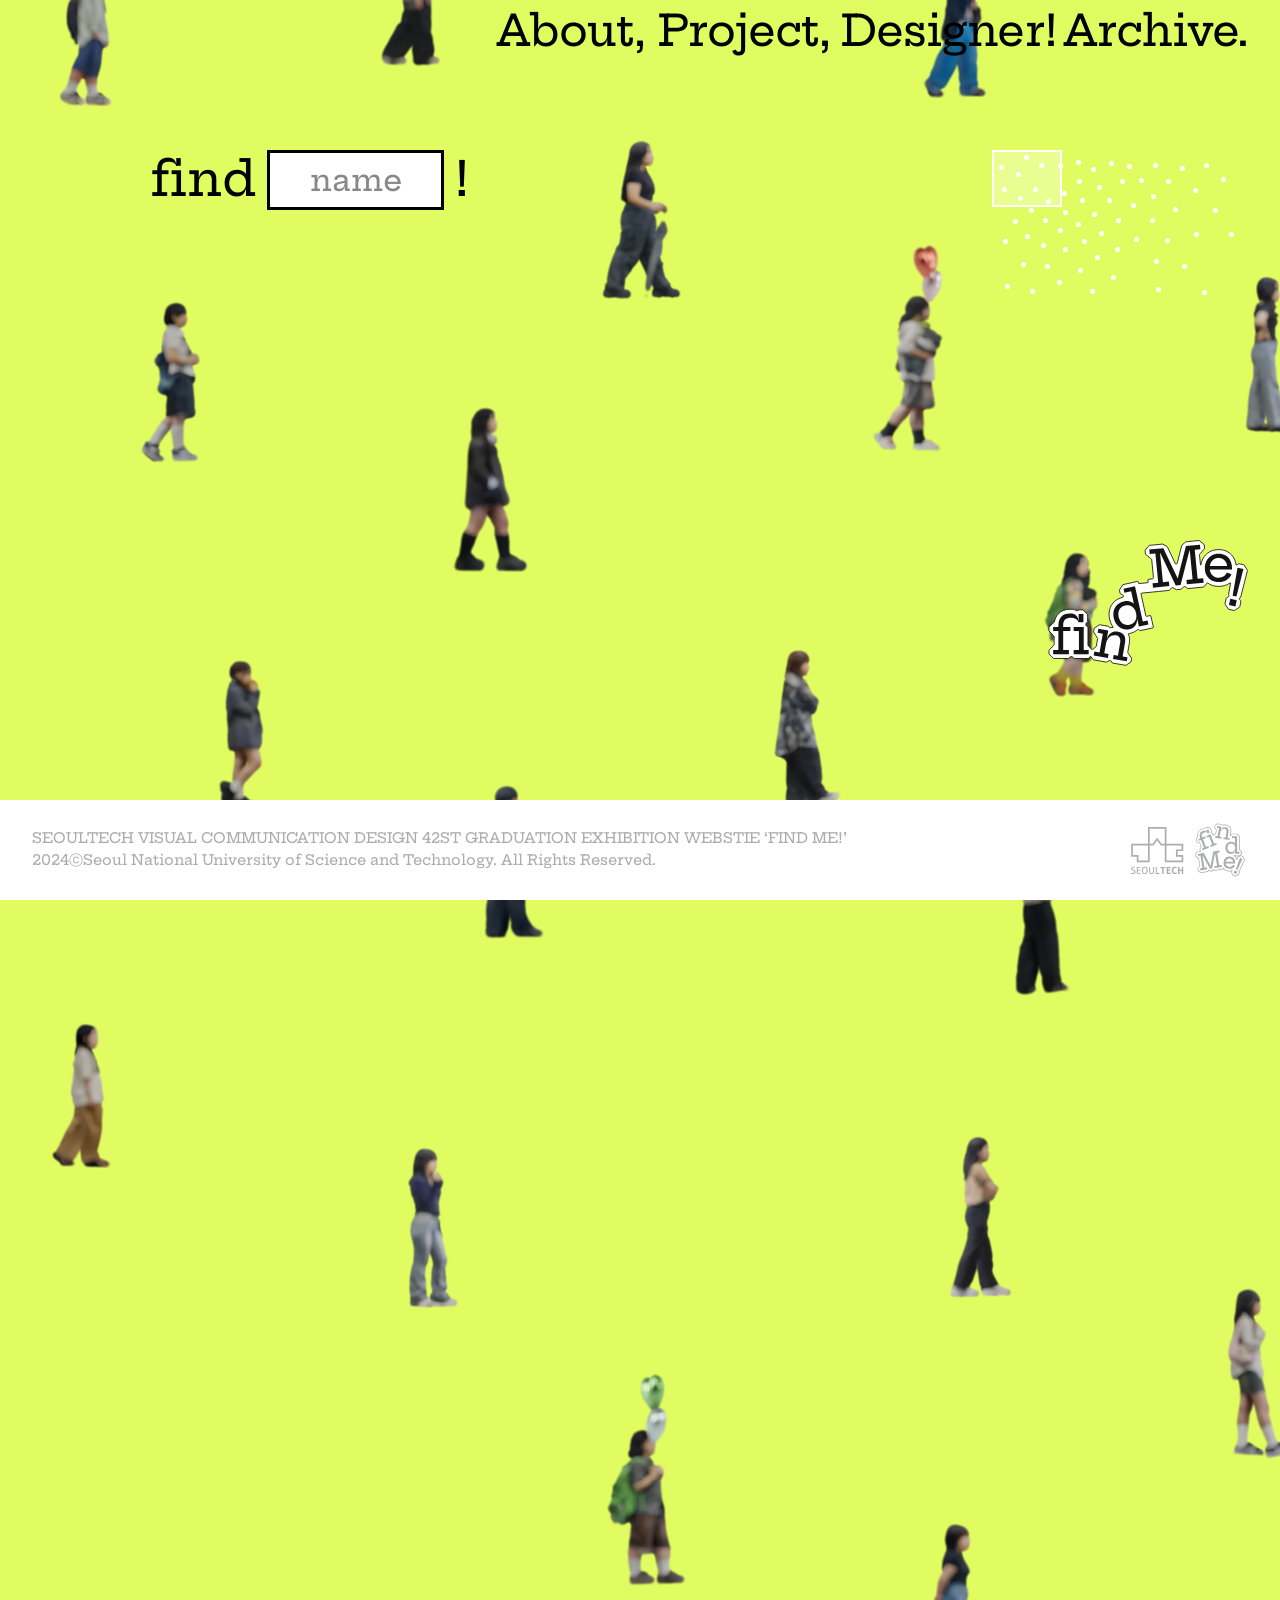
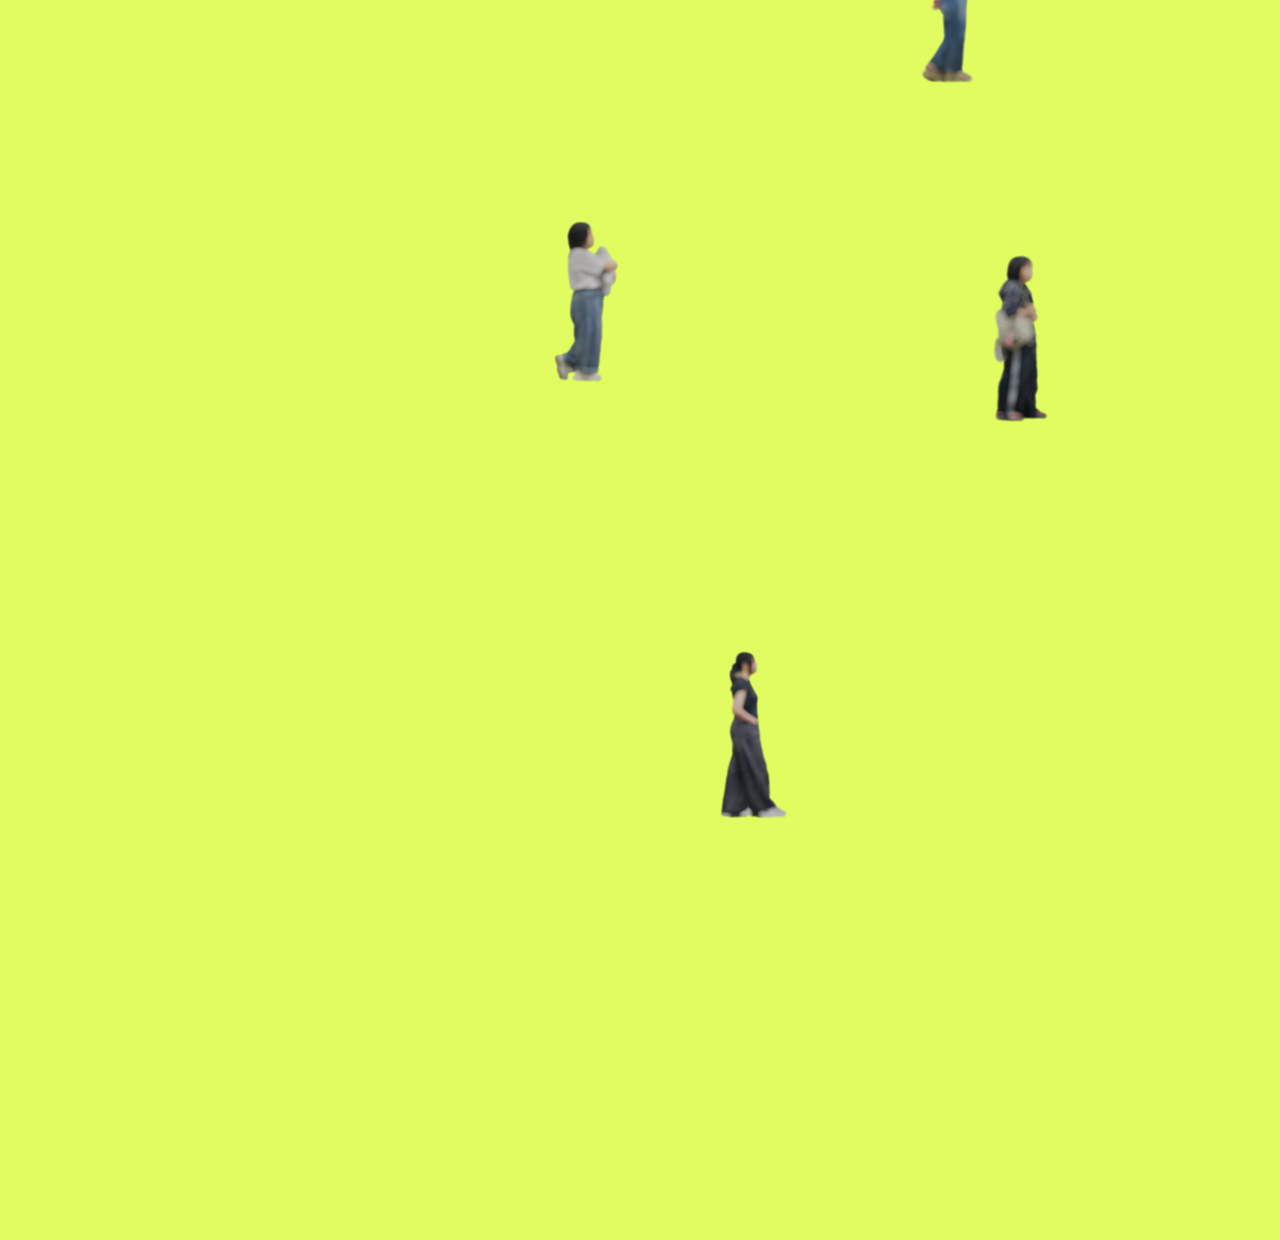
==== commit e6b7ed98: "Add files via upload" ====
--- a/index.html
+++ b/index.html
@@ -1,12 +1,1040 @@
 <!DOCTYPE html>
 <html>
 <head>
+    <link rel="icon" href="../resource/favi.png" type="image/png">
+
 	<meta charset="utf-8">
 	<meta name="viewport" content="width=device-width, initial-scale=1">
 	<title>find Me!</title>
     <link rel="stylesheet" as="style" crossorigin href="https://cdn.jsdelivr.net/gh/orioncactus/pretendard@v1.3.9/dist/web/variable/pretendardvariable.min.css" />
 	<link rel="stylesheet" type="text/css" href="designer.css">
-    
+    <style>
+        /*서체 별 유니코드 지정하기*/
+/*영어, 숫자, 특수문자는 헵타*/
+@import url('https://fonts.googleapis.com/css2?family=Hepta+Slab:wght@400;500;600&display=swap');
+
+@font-face {
+  font-family: "Pretendard Variable";
+  src: url('https://cdn.jsdelivr.net/gh/orioncactus/pretendard@v1.3.9/dist/web/variable/pretendardvariable.min.woff2') format('woff2-variations');
+  font-weight: 100 900;
+  font-style: normal;
+}
+
+::-webkit-scrollbar {
+
+    display: none /* 스크롤바를 항상 표시 */;
+}
+
+/* 스크롤바의 트랙 (스크롤바 배경) */
+::-webkit-scrollbar-track {
+    background: #ffffff; /* 트랙 배경 색 */
+}
+
+/* 스크롤바의 막대 (thumb) */
+::-webkit-scrollbar-thumb {
+    background-color: #ABACAD; /* 막대 색 */
+    border-radius: 10px; /* 둥근 모서리 */
+    border: 3px solid #ffffff;
+}
+
+/* 막대가 호버(hover)될 때 색상 변경 */
+::-webkit-scrollbar-thumb:hover {
+    background-color: #000000;
+}
+
+body, html {
+    width: 100%;
+    height: 100%;
+    margin: 0;
+  }
+body{font-size: calc(0.5vw + 0.5rem);
+    line-height: 150%;
+    font-family: 'Hepta Slab', 'Pretendard Variable';
+word-break: keep-all;
+margin:0;
+overscroll-behavior: none;
+height: 1000px;
+background-color: #E0FC61;}
+
+body ::selection {
+    background-color: #000000;
+    }
+
+h2{
+    text-align: center;
+}
+h1,h2,h3,h4,h5{padding: 0px; margin: 0;}
+section{margin: 0; padding: 0;}
+
+
+
+
+/*-------로고-------*/
+.logo{z-index: 100;
+width: 200px; position: fixed; top: 60vh; right: 2.5vw;}
+
+
+/*-------나브-------*/
+nav{position: fixed; text-align: right;
+    z-index: 20;
+    right: 0; top: 0;
+  margin-top: 20px;
+  margin-right: 2.5vw;
+  font-family: "Hepta Slab", serif;     
+  font-weight: 500;
+  font-size: 3em;
+  z-index: 20;
+  letter-spacing :-0.02em;
+  display: flex;}
+a{text-decoration: none; color: #000000;}
+nav a{margin-left: 10px;}
+#about{width: 4em;}
+#project{width: 4.05em;}
+#designer{width: 4.9em;}
+#archive{width: 4.3em;}
+
+/*-------필터링-------*/
+.search-box{z-index: 20; position: fixed; top: 150px; left: 150px;  display: flex; /* flexbox를 사용하여 자식 요소를 정렬 */
+    justify-content: center; /* 자식 요소를 수평 가운데 정렬 */
+    align-items: center; /* 자식 요소를 수직 가운데 정렬 */ width: 320px; font-size: 48px; font-weight: 500; gap: 10px;}
+.search-txt{ background: white; color: black; font-family: 'Hepta Slab'; width: 100%; /* 입력 필드의 너비를 100%로 설정 */
+    padding: 8px; /* 패딩을 추가하여 입력 필드 안쪽에 여백 추가 */
+    font-size: 30px; /* 글꼴 크기 조정 */
+    font-weight: 500;
+    text-align: center; /* 텍스트 가운데 정렬 */
+    box-sizing: border-box; /* 패딩이 포함되도록 설정 */}
+#designers{ transition: transform 0.1s ease ; /* 애니메이션 효과 */}
+
+/*----------인풋------------*/
+input{
+    border: 3px solid #000; /* 아래쪽에만 5px 두께의 검은색 테두리 추가 */
+    padding: 10px; /* 패딩 추가 (선택 사항) */
+    font-size: 16px; /* 폰트 크기 설정 (선택 사항) */
+    text-decoration: none;
+}
+.result{position: fixed; top: 250px; left: 150px;}
+
+/* 포커스 시 테두리 및 그림자 제거 */
+input:focus {
+    outline: none; /* 포커스 테두리 제거 */
+    box-shadow: none; /* 박스 그림자 제거 */  
+    text-decoration: none;
+    
+}
+
+/* 자동완성 필드 스타일 (Webkit 기반 브라우저) */
+input:-webkit-autofill,
+input:-webkit-autofill:focus {
+    background-color: transparent !important; /* 배경색 제거 */
+    color: inherit !important; /* 텍스트 색상 상속 */
+    box-shadow: 0 0 0px 1000px transparent inset !important; /* 박스 그림자 제거 */
+}
+
+/* 자동완성 필드 스타일 (Firefox) */
+input:-moz-autofill,
+input:-moz-autofill:focus {
+    background-color: transparent !important; /* 배경색 제거 */
+    color: inherit !important; /* 텍스트 색상 상속 */
+}
+
+/* Placeholder 텍스트 스타일 */
+input::placeholder {
+    color: #888888; /* 원하는 색상으로 변경 */
+    opacity: 1; /* 완전히 불투명하게 설정 */
+}
+input:focus::placeholder {
+    color: transparent; /* 포커스 시 placeholder 텍스트 숨기기 */}
+  
+.designer{display: block; top: calc(50vh - 1500px); left: calc(50vw - 2250px); width: 4700px; height: 2840px; min-height:1500px; background-color: #E0FC61; cursor: grab;}
+.designer:active {
+    cursor: grabbing;
+  }
+.people.one{ user-select: none; width: 100px; min-height: 250px; font-size: 14px; line-height: 19px; display: flex; align-items: center;text-align: center; flex-direction: column; color: #00000000; background-size: contain; background-repeat: no-repeat; background-position: center; position: absolute;}
+.people.one:hover{color: #000000; cursor: zoom-in; z-index: 10;}
+.name{filter: blur(0rem);}
+
+
+/*------학생위치------*/
+#dum1{top: -90px; left: 30px; width: 110px; background-image: url(resource/st/dummy_cx.png);}
+#dum2{top: -100px; left: 900px; width: 110px;background-image: url(resource/st/dummy_ux.png);}
+#dum3{top: 970px; left: 30px; width: 110px;background-image: url(resource/st/dummy_id.png);}
+#dum4{top: -160px; left: 2270px; width: 110px;background-image: url(resource/st/dummy_ed.png);}
+#dum5{top: 500px; left: 1020px; width: 110px;background-image: url(resource/st/dummy_il.png);}
+#dum6{top: -130px; left: 360px; width: 110px;background-image: url(resource/st/dummy_vd.png);}
+#dum7{top: -20px; left: 1290px;width: 110px;background-image: url(resource/st/dummy_ed.png);}
+#dum8{top: -110px; left: 1600px; width: 110px;background-image: url(resource/st/dummy_il.png);}
+#dum9{top: -20px; left: 1850px;width: 110px;background-image: url(resource/st/dummy_id.png);}
+#dum10{top: -120px; left: 2680px;width: 110px;background-image: url(resource/st/dummy_ed.png);}
+
+
+#st1{top: 1300px; left: 4360px; width: 120px;}
+#st1:hover{width: 90px;}
+#st2{width: 95px; height: 285px; top: 430px; left: 4210px;}
+#st3{top: 200px; left: 2965px;}
+#st4{top: 730px; left: 470px; width: 85px;}
+#st5{top: 1080px; left: 2900px;}
+#st6{top: 2120px; left: 230px;}
+#st7{top: 648px; left: 1290px;}
+#st8{top: 755px; left: 1620px;width: 95px;}
+#st9{top: 1660px; left: 1900px; width: 90px; height: 280px;}
+#st10{top: 986px; left: 1835px; }
+
+#st11{top: 2050px; left: 1200px;}
+#st12{top: 150px; left: 1540px;width: 80px;}
+#st13{top: 1860px; left: 1570px; }
+#st14{top: 1400px; left: 210px;}
+#st15{top: 1235px; left:1210px;}
+#st16{top: 761px; left: 2120px;}
+#st17{top: 270px; left: 1810px;}
+#st18{top: 240px; left: 120px;}
+#st19{top: 435px; left: 2700px; width: 105px;}
+#st20{top: 1534px; left: 1296px; }
+
+#st21{top: 2210px; left: 3850px;  width: 108px; }
+#st22{top: 1390px; left: 3170px;}
+#st23{top: 1140px; left: 1550px;}
+#st24{top: 775px; left: 992px;}
+#st25{top: 1090px; left: 380px;}
+#st26{top: 200px; left: 870px; width: 95px; height: 285px;}
+#st27{top: 1284px; left: 1970px;}
+#st28{top: 450px; left: 1560px; width: 85px;}
+#st29{top: 1370px; left: 2600px;}
+#st30{top: 915px; left: 4050px;}
+
+#st31{top: 216px; left: 1216px;}
+#st32{top: 590px; left: 750px;}
+#st33{top: 1460px; left: 900px;}
+#st34{top: 2160px; left: 3010px;}
+#st35{top: 2200px; left: 1800px;}
+#st36{top: 1530px; left: 2260px;}
+#st37{top: 170px; left: 2140px;}
+#st38{top: 920px; left: 680px;}
+#st39{top: 1080px; left: 930px;}
+#st40{top: 943px; left: 1310px;}
+
+#st41{top: 220px; left: 2480px;}
+#st42{top: 450px; left: 2350px;}
+#st43{top: 1760px; left: 530px; width: 105px;}
+#st44{top: 1330px; left: 600px; height: 285px; width: 93px;}
+#st45{top: 1080px; left: 2270px;}
+#st46{top: 1970px; left: 2180px;}
+#st47{top: 900px; left: 3320px;}
+#st48{top: 260px; left: 3450px;}
+#st49{top: 590px; left: 190px;}
+#st50{top: 600px; left: 3690px;}
+
+#st51{top: 460px; left: 3200px;}
+#st52{top: 700px; left: 2920px;}
+#st53{top: 1800px; left: 3480px;}
+#st54{top: 2200px; left: 700px;}
+#st55{top: 350px; left: 440px;}
+#st56{top: 1800px; left: 970px;}
+#st57{top: 200px; left: 3900px; width: 90px;}
+#st58{top: 1300px; left: 3710px;}
+#st59{top: 80px; left: 590px;}
+#st60{top: 830px; left: 2550px;}
+
+#st61{top: 560px; left: 1920px;}
+#st62{top: 1720px; left: 2970px;}
+#st63{top: 1410px; left: 1650px;}
+
+
+/*------푸터-------*/
+.footerback{
+    z-index: 10;
+    box-sizing: border-box;
+    padding-left: 2.5vw;
+    padding-right: 2.5vw;
+    position: fixed;
+    bottom: 0;
+    height: 100px;
+    width: 100vw;
+    background-color: white;
+    color:#ABACAD;
+    align-items: center;
+    display: flex;
+    justify-content: space-between;
+    font-weight: 500;}
+.logo_footer{ height: 40px;  display: flex; align-items: center;}
+
+
+#miniMapContainer {
+    position: fixed;
+    top: 150px;
+    right: 2.5vw;
+    width: 20vw;
+    height: 20vh;    background-color: transparent;
+    z-index: 19; /* 다른 요소 위에 표시 */
+}
+
+#miniMap {
+    position: absolute;
+    width: 100%; /* 미니 맵 전체 크기 */
+    height: 100%; /* 미니 맵 전체 크기 */
+    z-index: 1; /* 점보다 아래에 위치 */
+}
+
+#miniMapViewport {
+    position: absolute;
+    background-color: rgba(255, 255, 255, 0.3); /* 반투명 배경 */
+    border: 2px solid white; /* 현재 보이는 영역 테두리 */
+    z-index: 2; /* 점보다 위에 위치 */
+    width: 10%; /* 초기 폭 */
+    height: 10%; /* 초기 높이 */
+
+    
+}
+
+
+
+body ::selection {
+    background-color: #000000;
+    color: #E0FC61;
+    }
+
+
+.caption{
+    font-family: 'Hepta Slab','Pretendard Variable';
+}
+section div header section{margin: 0; padding: 0;}
+body{
+    line-height: 150%; 
+    font-size: calc(0.5vw + 0.5rem);
+    font-family: 'Hepta Slab','Pretendard Variable';
+    font-weight: 600;
+    word-break: keep-all;
+}
+div::-webkit-scrollbar {
+    display: none;
+} 
+section::-webkit-scrollbar {
+    display: none;
+} 
+   
+
+.row{width: 100%; display: flex;}
+
+/* -------- 홈 -------- */
+
+
+.logo{
+    z-index: 1000;
+    user-select: none;
+    width: 200px; 
+    position: fixed; 
+    top: 60vh; 
+    right: 2.5vw;
+}
+/* -------- 팝업창 -------- */
+.modal {
+/*팝업 배경*/
+z-index: 20;
+    display: none; /*평소에는 보이지 않도록*/
+    position: fixed;
+    top:0;
+    left: 0;
+    width: 100%;
+    height: 100vh;
+    overflow-y: hidden;
+    background: rgba(0,0,0,0.5);
+}
+.modal.on {
+    display: block;
+}
+.modal .indi_popup {
+position: fixed;
+top: 50%;
+left: 50%;
+transform: translate(-50%, -50%);
+height: 90vh;
+width: 85vw;
+background: #ffffff;
+overflow: hidden;
+min-height: 600px;
+min-width: 800px;
+z-index: 100;
+}
+.image_container {
+position: absolute;
+bottom: -20%;
+left: -30%;
+width: 150%;
+height: 100%;
+z-index: -100; /* 이미지가 배경처럼 보이도록 하려면 z-index를 낮게 설정 */
+}
+
+.image_container img {
+width: 100%;
+height: 100%;
+object-fit: cover; /* 이미지가 div를 채우도록 설정 */
+}
+.close_btn{
+    position: fixed;
+    right: 0;
+    top: 0;
+    font-size: 1.4rem;
+    font-weight: 500;
+    font-family: 'Pretendard Variable';
+
+}
+.name{
+    font-size: 1.6rem;
+    line-height: 1.9rem;
+    position: absolute;
+    top:20px;
+    margin-left: 2vw;
+}
+.grid{
+    padding:20px;
+    display: grid;
+    grid-auto-columns: 1fr;
+    grid-template-columns: 29% 32% 28.7%;
+    grid-template-rows: 1fr;
+    column-gap: 2vw;
+    bottom: 2vh;
+    position: absolute;
+    grid-template-areas: "left center right";
+    align-items: end; 
+}
+.left {
+    grid-area: left;    
+    cursor: default;
+    letter-spacing: -0.03em;
+    margin-bottom: -10%;
+}
+.prof_img{
+    width: 83%;
+    height: auto;
+    object-fit: cover;
+    margin-bottom: 2%;
+    margin-left: 2vw;
+}
+* {
+        box-sizing: border-box;
+        margin: 0;
+        padding: 0;
+}
+.center {
+
+    grid-area: center;
+    height: 70vh;
+    display: grid;
+    grid-template-rows: repeat(2, min-content) 1fr;
+    justify-items: center;
+    align-items: center;
+    padding: 20px;
+    font-weight: 600;
+    position: relative;
+    min-height: 450px;
+}
+.head-container {
+    position: absolute;
+    bottom: 99.9%;
+    left: 0; 
+    display: flex;
+    justify-content: flex-start; 
+    align-items: center;
+    width: auto; 
+    text-align: center; 
+    overflow: visible;
+    z-index: 1;
+}
+
+.head1 {
+    width: 35%;
+    height: auto; 
+    position: relative;
+    justify-items: center;
+}
+.head2 {
+    width: 24%;
+    height: auto; 
+    position: relative;
+    justify-items: center;
+    
+}
+.head-text {
+    margin-left: 0.8vw;
+    position: absolute; 
+    text-align: center;
+    z-index: 1;
+}
+.image-container {
+    text-align: center;
+    width: 94%;
+    display: grid;
+    justify-items: left;
+}
+.center-img {
+    aspect-ratio: 16/9;
+    width: 100%;
+    height: 100%;
+    object-fit: cover;
+}
+.caption {
+    margin-top: 2px;
+    color: rgb(0, 0, 0);
+    align-items: left;
+    align-content: left;
+}
+
+.right {
+    position: relative;
+    grid-area: right;
+    background-color: #1ce157;
+    height: 76vh;
+    scrollbar-width: none;
+    padding-left: 20px;
+    padding-right: 20px;
+    padding-top: 10px;
+    font-weight: 600;
+    min-height: 450px;
+}
+
+.scroll-container {
+    height: calc(70vh - 10px);        
+    overflow-y: auto;
+    min-height: 430px;
+}
+.scroll-container .text p{
+    margin-block-start: unset;
+    margin-block-end: unset;
+    font-weight: 500;
+    font-size: 1rem;
+    line-height: 160%;
+}
+.text {
+    color: rgb(0, 0, 0);
+    text-align: left; 
+    line-height: 1.6;
+    width: 12.5vw;
+    word-break: keep-all;
+}
+.right .q{
+   text-align: left; 
+}
+.right .a{
+    margin-left: 7.4vw;
+    margin-bottom: 2vh;
+}
+.contact {
+width: 19vw;
+min-width: auto;
+height: 6vh;
+position: fixed;
+background-color: #E0FC61;
+bottom: 0;
+
+text-align: center;
+font-size: 1rem;
+transition: height 0.3s;
+}
+
+.arrow {
+font-size: 0.7rem;
+}
+
+.contact p {
+margin: 0;
+transition: opacity 0.3s;
+}
+
+.new-content {
+display: none;
+opacity: 0;
+transition: opacity 0.3s;
+padding-bottom: 20px;
+}
+
+.contact:hover {
+height: auto;
+}
+
+.contact:hover > p:not(.new-content) {
+display: none; /* 기존 컨텐츠 숨기기 */
+}
+
+.contact:hover .new-content {
+display: block;
+opacity: 1;
+}
+
+.line {
+text-decoration-line: underline;
+}
+
+.arrow2 {
+font-size: 0.7rem;
+}
+
+
+.no-scroll {
+overflow: hidden;
+}
+
+
+/* 뭐이런게 다있어 */
+
+
+		/* -------- 팝업창 -------- */
+		.modal {
+            /*팝업 배경*/
+    
+                display: none; /*평소에는 보이지 않도록*/
+                position: fixed;
+                top:0;
+                left: 0;
+                width: 100%;
+                height: 100vh;
+                overflow-y: hidden;
+                background: rgba(0,0,0,0.5);
+                z-index: 100;
+            }
+            .modal .work_popup {
+            /*팝업*/
+                position: absolute;
+                top: 50%;
+                left: 50%;
+                transform: translate(-50%, -50%);
+                height: 90vh;
+                width: 85vw;
+                background: #ffffff;
+                overflow: hidden;
+                display: flex;
+                min-height: 600px;
+                min-width: 800px;   
+    
+                /*min-height: 600px;
+                min-width: 860px;*/
+    
+            }
+    
+            .modal.on {
+                display: block;
+            }
+    
+    
+            /* --------- box1 ----------*/
+    
+    
+            .box1{
+                width: 66%;
+                min-width: 500px;
+                height: 100%;
+                background-color: #000000;
+                display: inline-block;
+                overflow-y: scroll;
+                
+            }
+            .test1{width: 100%; height: 100%; background-color: blue;}
+            .test2{width: 100%; height: 100%; background-color: rgb(120, 120, 234);}
+    
+    
+            /* --------- box2 ----------*/
+    
+    
+    
+            .box2{
+                width: 34%;
+                min-width: 350px;
+                background-color: white;
+                display: flex;
+                justify-content: center;
+                align-items: center;
+                flex-direction: column;
+                overflow: hidden;    
+            }
+            .title{
+                position: relative;
+                left: 0;
+                padding-left: 46px;
+                padding-right: 5rem;
+                padding-top: 24px;
+                padding-bottom: 10px;
+                height: auto;
+                background-color: #ffffff;
+                width: calc(100% - 36px - 4rem);
+                display: block;
+                line-height: 100%;}
+            .title > p{margin:0; font-weight: 600;}
+    
+    
+            .modal .work_popup .close_btn {
+                position: fixed;
+                right: 0;
+                top: 0;
+                display: block;
+                cursor: pointer;
+                user-select: none;
+                box-sizing: unset;
+            }
+                .modal .work_popup .close_btn:hover {
+                    user-select: none;
+                }
+                .close_img{width: 100%; box-sizing: unset; width: 3rem; padding: 1rem;}
+    
+            body::-webkit-scrollbar {
+                    display: none;}
+    
+    
+    
+            .box2 .text{padding: 36px; 
+                padding-top: 0;
+                overflow-y: scroll;
+                height: 74vh;
+                display: block;
+                box-sizing: border-box;
+                width: 100%;}
+    
+            .btnrow{height: 10vh; line-height: 10vh; font-size: 20px; z-index: 2; position: relative;}
+            .button{
+                bottom: 0;
+            width: 50%;
+            padding: 0;
+            text-align: center;
+            font-weight: 500;
+            user-select: none;
+            overflow: hidden;
+            transition: width 0.45s;
+            white-space: nowrap;
+            top: 100%;
+            font-size: 16px; }
+            .button:hover{
+            width: 100%;}
+    
+    
+            /*--------------작품 상세 이미지-------------*/
+            .work_img{width: 100%; margin: 0; pointer-events: none; user-select: none;}
+            img{margin: 0;}
+    
+    
+    
+            /*--------------까꿍-------------*/
+    
+            
+            .peekabu{
+                width: 30%;
+                position: absolute;
+                bottom: -100vh;
+                transition: all 0.45s;
+            z-index: 1;
+            align-items: center;
+            }
+    
+            #otherWork_img{ width: 100%; box-shadow: 0px 20px 20px rgba(0, 0, 0, 0.2);}
+            #findWho_img{width: 75%;}
+            #people_pkb{ width: 30%; display: flex; align-items: center; justify-content: center;}
+            #work_pkb{display: flex; align-items: center; justify-content: center;}
+            .otherWork {background-color: #E0FC61;}
+            .findWho { background-color: #000000; color: #ffffff;}
+    
+            #exThumb{width: 100%;}
+            #conThumb{width: 100%;}
+    
+    
+            .no-scroll {
+                overflow: hidden;
+            }
+    
+    
+            .box2 .title {
+                font-size: 1.3vw;
+                line-height: 1.3;
+            }
+    
+            /* con  */
+            #people_pkb_con,
+            #work_pkb_con,
+            #people_pkb_ex,
+            #work_pkb_ex {
+                width: 25vw;    /* 부모 요소의 너비를 설정 */
+                height: auto; /* 부모 요소의 높이를 설정 */
+            }
+    
+            #people_pkb_con img,
+            #work_pkb_con img,
+            #people_pkb_ex img,
+            #work_pkb_ex img {
+                width: 100%;
+                height: 100%;
+                object-fit: contain; /* 부모 크기에 맞게 이미지 비율 유지 */
+            }
+    
+            .work_img{
+                margin-bottom: -2vh;
+            }
+            
+    
+            @media (max-width: 768px) and (orientation: portrait) {
+                .projectgrid {
+        display: grid;
+        grid-template-columns: repeat(1, 1fr);}
+
+        .modal .indi_popup{
+                width: 100vw;
+                height: 100vh;
+                margin: 0;
+            }
+        nav {
+            position: fixed;
+            text-align: right;
+            right: 0;
+            top: 0;
+            width: 100%;
+            margin-top: 10px;
+            margin-right: auto;
+            font-size: 3.5em;
+            z-index: 2;
+            letter-spacing: -0.02em;
+            display: flex;
+            flex-direction: column;
+            align-items: center;
+            transition: top 0.3s ease; /* 부드러운 전환 효과 추가 */
+            }
+        nav a {margin-top: 1rem; right: 0; height: 30px;}
+        a{text-decoration: none; color: #000000;}
+        #about{width: 3.5em;}
+          #project{width: 4.05em;}
+          #designer{width: 4.9em;}
+          #archive{width: 4.3em;}
+    
+    
+          .footerback{
+            box-sizing: border-box;
+            padding-left: 4.5vw;
+            padding-right: 4.5vw;
+            top: calc(100vh - 100px);
+            height: 100px;
+            width: 100vw;
+            background: white;
+            color:#ABACAD;
+            align-items: center;
+            display: flex;
+            justify-content: space-between;
+            font-weight: 500;
+            position: fixed;
+        }
+        .logo_footer{ width: 25%; height: 65px;  display: flex; align-items: center; transform: scale(0.7);}
+    
+        .logo{
+            z-index: 1000;
+            width: 140px; 
+            }
+        .project-text {
+        color: black;
+        line-height: 0.45rem;
+        padding-top: 0;
+        margin-left: 0.5rem;
+        font-size: 0.9rem;
+    }
+    #name2{margin-top: 4px;}
+    .project-name {
+        line-height: 18px;
+        margin-top: 8px;
+        margin-bottom: 8px;
+        }
+    .modal .work_popup {
+            height: 100vh;
+        width: 100vw;
+        }
+        #people_pkb_con img, #work_pkb_con img, #people_pkb_ex img, #work_pkb_ex img{ margin: 24px; width: calc(100vw - 48px); margin-bottom: -18px;}
+    .row{flex-direction: column;}
+    .row .btnrow{flex-direction: row; height: 8vh; line-height: 8vh;}
+    .name{margin-top: 10px;
+        margin-bottom: 16px;}
+    .text{padding: 24px; padding-top: 4px;}
+    .text p{font-size: 1rem;     margin-top: 0;}
+    .title{margin-left: 24px; width: unset; padding: unset; padding-top: 20px; padding-bottom: 10px;}
+    .box2{    width: 100%; min-width: unset; align-items: flex-start;}
+    .box1{    width: 100%; min-width: unset; height: 157%;}
+    .box2 .title{font-size: 14pt; padding: 24px; margin: 0;}
+    .ProjectsContainer{padding-top: 24vh}
+    .close_btn{
+        position: fixed;
+        right: 0;
+        top: 0;
+        display: block;
+        cursor: pointer;
+        user-select: none;
+        width: 3rem;
+        padding: 1rem;
+    }
+    .photo-container {
+        width: unset;
+    }
+    .image-1 {
+        width: 28%;
+            }
+            .image-2 {
+        margin-top: 6vh;
+        width: 28%;
+        z-index: 2;
+    }
+    .main-photo {
+        width: 28%;
+    }		
+    #top{width: 90px; user-select: none; position: fixed; bottom: -350px; right: 2.5vw; z-index: 99; transition: all 0.3s;} /* Hidden by default */
+          #top:active{bottom: -160px; filter:blur(0px); -webkit-filter: blur(0px);}
+    
+    .box2 .text {padding: 24px; padding-top: 0;}
+    body{
+    width: 100vw;}
+    .modal .indi_popup{height: 100vh; width: 100vw; z-index: 101; min-width: unset; min-height: unset; }
+    .grid{width: 100%; font-size:12pt; display: flex; flex-direction: column; padding-bottom: 10vh; overflow-y: scroll; bottom: unset; align-items: center; gap: 80px;height: 100vh;}
+.right{width: 100%; height: unset; min-height: unset;}
+.center{height: auto; min-height: unset;}
+.left{margin: unset;     margin-bottom: 20%; min-height: unset;}
+        .name{margin-left: 20px;}
+    .logo{
+        z-index: 1000;
+        width: 140px; 
+        }
+        .image_container {
+            position: fixed;
+        }
+    .text{width: unset;}
+    .head-text{margin-left: 12px}
+    .caption{margin-top: 8pt;}
+.prof_img{height: 75vh; width: unset; margin: unset; margin-top: 10vh;}
+    ::-webkit-scrollbar {
+        display: none; /* 스크롤바를 항상 표시 */;
+    }
+    .close_btn{
+        position: fixed;
+        right: 0;
+        top: 0;
+        display: block;
+        cursor: pointer;
+        user-select: none;
+        width: unset;
+        padding: unset;    
+        z-index: 20;}
+.contact{width: 70vw; right: 15vw; z-index: 10;}
+.arrow{padding-bottom: 7px;}
+
+    #miniMapContainer {
+        display: none;
+        position: fixed;
+        top: 0;
+        right: 2.5vw;
+        width: 20vw;
+        height: 80vh;    background-color: transparent;
+        z-index: 1000; /* 다른 요소 위에 표시 */
+    }
+    .scroll-container{height: unset;}
+    #dum1{display: none;}
+#dum2{display: none;}
+#dum3{display: none;}
+#dum4{display: none;}
+#dum5{display: none;}
+#dum6{display: none;}
+#dum7{display: none;}
+#dum8{display: none;}
+#dum9{display: none;}
+#dum10{display: none;}
+
+.modal .work_popup{min-height: unset;
+    min-width: unset}
+    nav{position: fixed; 
+        text-align: right;
+        right: 0; top: 0;
+    width: 100%;
+      margin-top: 10px;
+      margin-right: auto; 
+      font-size: 3.5em;
+      z-index: 20;
+      letter-spacing :-0.02em;
+      display: flex;
+      flex-direction: column;
+      align-items: center
+    }
+      nav a {margin-top: 1rem; right: 0; height: 30px;}
+      a{text-decoration: none; color: #000000;}
+      #about{width: 3.5em;}
+      #project{width: 4.05em;}
+      #designer{width: 4.9em;}
+      #archive{width: 4.3em;}
+
+      .footerback{
+        box-sizing: border-box;
+        padding-left: 4.5vw;
+        padding-right: 4.5vw;
+        top: calc(100vh - 100px);
+        height: 100px;
+        width: 100vw;
+        background: white;
+        color:#ABACAD;
+        align-items: center;
+        display: flex;
+        justify-content: space-between;
+        font-weight: 500;
+        position: fixed;
+    }
+    .logo_footer{ width: 25%; height: 65px;  display: flex; align-items: center; transform: scale(0.7);}
+
+    .search-box{display: none; left: 20px; z-index: 50; position: fixed;}
+
+
+    .designer {
+        width: 100vw;
+        height: auto;
+        background-color: #E0FC61;
+        display: grid;
+        padding-bottom: 200px;
+        padding-top: 200px;
+      
+        grid-template-columns: repeat(3, 1fr);
+        grid-template-rows: auto; 
+        justify-items: center;
+    }
+    .people.one{position: relative; min-height: 0px; font-size: 16px; line-height: 24px;}
+
+    [id^="st"] {
+        height: 300px;
+        top: unset !important;
+        left: unset !important;
+      }
+#st1{    height: 310px;}
+#st3{    height: 288px;}
+#st9{width: 90px;
+    height: 310px;}
+      #st10 {width: 93px;}
+      #st12 {
+        height: 340px;}
+      #st19{width: 100px;}
+      #st21 {
+        width: 118px;
+        height: 338px;
+    }
+#st26{
+    height: 274px;}
+      #st28 {
+        height: 322px;}
+      #st44{height: 262px; width: 95px;}
+      #st47 {
+        height: 310px;}
+        #st49{width: 110px;
+        height: 275px;}
+      #st50 {
+        width: 110px;
+        height: 295px;}
+        #st51 {
+            height: 287px;
+            width: 108px;}
+      #st57 {width:100px;}
+      #st54 {
+        height: 318px;
+        width: 95px;}
+        #st59 {
+            height: 307px;
+            width: 102px;}
+        
+            
+        
+        }
+
+        
+    </style>
 </head>
 <body>
 <!-----------로고----------->
@@ -112,7 +1140,6 @@
     <div id="st61" class="people one">조가은 <br> Gaeun Cho</div>
     <div id="st62" class="people one">조가은 <br> Gaeun Cho</div>
     <div id="st63" class="people one">조가은 <br> Gaeun Cho</div>
-    <div id="st64" class="people one">조가은 <br> Gaeun Cho</div>
 </section>
 
    
@@ -137,12 +1164,12 @@
             
             <div class="center">
                 <div class="image-container">
-                    <img id="exThumb" alt="Image 1" class="center-img work ex" >
+                    <img id="exThumb" alt="Image 1" class="center-img work ex " >
                     <p id="exTitle" class="caption"></p>
                 </div>
                 <div class="image-container" style="margin-top: 2vh;">
-                    <img id="conThumb" alt="Image 2" class="center-img work con">
-                    <p id="conTitle" class="caption"></p>
+                    <img id="conThumb" alt="Image 2" class="center-img work con ">
+                    <p id="conTitle" class="caption"> </p>
                 </div>
                 <div class="head-container">
                     <svg id="box1_x5F_head" class="head1" xmlns="http://www.w3.org/2000/svg" viewBox="0 0 110.8 32.5">
@@ -219,66 +1246,77 @@
     </div>
 </div>
 
-<div class="modal ex">
-    <div class="work_popup"> 
+<div class="modal ex" id="modalEx">
+    <div class="work_popup">
         <div class="row">
             <section class="box1">
-                <img id="exFull" class="work_img">
+                <img id="exFull" class="work_img" alt="Full Work Image">
             </section>
             <section class="box2">
                 <div class="title">
-                    <p id="exTitle">제목</p>
-                    <p id="kname">이름</p>
-                    <div class="close_btn"> <img class="close_img" src="resource/close.svg"></div> 
+                    <p id="exTitle2"></p>
+                    <p id="name2"></p> <!-- ID 수정 -->
+                    <div class="close_btn">
+                        <img class="close_img" src="../resource/close.svg" alt="Close">
+                    </div>
                 </div>
                 <div class="text">
                     <div class="detail">
-                        <p id="exTextK">설명</p>
-                        <p id="exTextE">설명</p>
-                    </div>  
+                        <p id="exTextK"></p>
+                        <p id="exTextE"></p>
+                    </div>
                 </div>
                 <div class="row btnrow">
-                    <div class="button" id="otherWork">Other work</div>
-                    <div class="button" id="findWho">find <span id="nick">OO</span>!</div>
-                </div> 
-                <div class="peekabu" id="people_pkb"><img id="profile"></div>
-                <div class="peekabu" id="work_pkb"><img id="conThumb"></div>
+                    <div class="button otherWork" id="otherWorkEx">Other work</div> <!-- ID 수정 -->
+                    <div class="button findWho" id="findWhoEx">find <span id="nick2">갈갈</span>!</div> <!-- ID 수정 -->
+                </div>
+                <div class="peekabu" id="people_pkb_ex">
+                    <img id="profileEx" alt="Profile Image"> <!-- ID 수정 -->
+                </div>
+                <div class="peekabu" id="work_pkb_ex">
+                    <img id="conThumbEx" alt="Thumbnail Image"> 
+                </div>
             </section>
-        </div>
         </div>
     </div>
 </div>
 
-
-<div class="modal con">
-    <div class="work_popup"> 
+<div class="modal con" id="modalCon">
+    <div class="work_popup">
         <div class="row">
             <section class="box1">
-                <img id="conFull" class="work_img">
+                <img id="conFull" class="work_img" alt="Context Full Image">
             </section>
             <section class="box2">
                 <div class="title">
-                    <p id="conTitle">제목</p>
-                    <p id="kname">이름</p>
-                    <div class="close_btn"> <img class="close_img" src="resource/close.svg"></div> 
+                    <p id="conTitle2"></p>
+                    <p id="name"></p> <!-- ID 수정 -->
+                    <div class="close_btn">
+                        <img class="close_img" src="../resource/close.svg" alt="Close">
+                    </div>
                 </div>
                 <div class="text">
                     <div class="detail">
-                        <p id="conTextK">설명</p>
-                        <p id="conTextE">설명</p>
-                    </div>  
+                        <p id="conTextK"> </p>
+                        <p id="conTextE"></p>
+                    </div>
                 </div>
                 <div class="row btnrow">
-                    <div class="button" id="otherWork">Other work</div>
-                    <div class="button" id="findWho">find <span id="nick">OO</span>!</div>
-                </div> 
-                <div class="peekabu" id="people_pkb"><img id="profile"></div>
-                <div class="peekabu" id="work_pkb"><img id="exThumb"></div>
+                    <div class="button otherWork" id="otherWorkCon">Other work</div> <!-- ID 수정 -->
+                    <div class="button findWho" id="findWhoCon">find <span id="nick"></span>!</div> <!-- ID 수정 -->
+                </div>
+                <div class="peekabu" id="people_pkb_con">
+                    <img id="profileCon" alt="Profile Image"> <!-- ID 수정 -->
+                </div>
+                <div class="peekabu" id="work_pkb_con">
+                    <img id="exThumbCon" alt="Thumbnail Image"> <!-- ID 수정 -->
+                </div>
             </section>
-        </div>
         </div>
     </div>
 </div>
+
+
 
 
 <!-- 바디 맨 아래에 첨부할 것 -->
@@ -291,773 +1329,184 @@
     </div>
 </footer>
     <script src="designer.js" type="text/javascript">
-        //---------------- nav ----------------
-const about = document.getElementById('about');
- const project = document.getElementById('project');
- const designer = document.getElementById('designer');
- const archive = document.getElementById('archive');
-
- // 마우스를 버튼에 올렸을 때 텍스트 변경
- about.addEventListener('mouseenter', () => {
-  about.textContent = '?bo?t,';
- });
- project.addEventListener('mouseenter', () => {
-  project.textContent = 'P?oje?t,';
- });
- archive.addEventListener('mouseenter', () => {
-  archive.textContent = 'A?chi?e.';
- });
-
- // 마우스를 버튼에서 뗐을 때 원래 텍스트로 복원
- about.addEventListener('mouseleave', () => {
-  about.textContent = 'About,';
- });
- project.addEventListener('mouseleave', () => {
-  project.textContent = 'Project,';
-});
-archive.addEventListener('mouseleave', () => {
-  archive.textContent = 'Archive.';
-});
-
-function updateTextForMobile() {
-    // 모바일인지 확인 (화면 너비 기준)
-    if (window.innerWidth <= 768) {
-      document.getElementById("footer2").innerText = "SEOULTECH VISUAL COMMUNICATION DESIGN 42ST GRADUATION EXHIBITION WEBSTIE ‘FIND ME!’ 2024ⓒSeoul National University of Science and Technology. All Rights Reserved.";
-    } else { 
-      document.getElementById("footer2").innerText = "SEOULTECH VISUAL COMMUNICATION DESIGN 42ST GRADUATION EXHIBITION WEBSTIE ‘FIND ME!’ \n 2024ⓒSeoul National University of Science and Technology. All Rights Reserved.";
+
+
+
+
+
+
+		///data zip
+    function fillStudentInfo(stIndex) {
+        const data =
+				[{"code":17100818,"name":"김도연","name_eng":"Kim Doyeon","name_short":"Doyeon","ex":"아이덴티티 디자인","con":"편집디자인","con_title":"Smile Service Center","ex_title":"I'm Yemini","ex_thumb":"../resource/work/17100818_ex_thumb.webp","con_thumb":"../resource/work/17100818_con_thumb.webp","ex_full":"../resource/work/17100818_ex_full.webp","con_full":"../resource/work/17100818_con_full.webp","ex_text":"아임예민이는 예민한 사람들을 위한 멘탈 케어 브랜드입니다. 예민함은 부정적인 성격적 특성으로 오해받고 있지만, 사실 민감하다는 것은 더 많은 회로와 고성능을 타고난 슈퍼 컴퓨터와도 같은 특성입니다. 아임예민이는 예민이들이 자신의 민감성을 낭비하지 않고 큰 강점으로 발휘할 수 있도록 돕습니다. 예민이의 유형을 Shy, Touchy, Perfy, Goody, Chilly, Fizzy 총 6가지로 분류하고, 각 유형별 맞춤형 솔루션을 제공합니다. 내 안의 자랑스러운 예민이, 행복한 예민이, 만나보면 놓아주고 싶지 않은 사랑스러운 예민이들을 만나봅니다. 예민이들의 자신의 예민함을 사랑할 수 있도록!","ex_text_eng":"I'm Yemini is a mental care brand for sensitive people. Sensitivity is usually misunderstood as a negative personality trait, but in fact, being sensitive is the same trait as a supercomputer that is born with more circuits and high performance. I'm Yemini helps the Yeminis to exercise their sensitivity as a great strength without wasting it. The types of Yeminis are classified into 6 types in total: Shy, Touchy, Perfy, Goody, Chilly, and Fizzy. I’m Yemini provides customized solutions to each of them.","con_text":"It’s time to have a SMILE :) ! 힘들 때 우는 건 삼류, 참는 건 이류, 웃는 자는 일류. 하루 400번 웃는 어린이도 어른이 되면 웃음이 하루 6번 내외로 확 줄어듭니다. 현대인의 잃어버린 웃음을 찾아서. 스마일 서비스 센터에 오신 것을 환영합니다.","con_text_eng":"It’s time to have a SMILE :) ! Crying in hard times is a third-class, enduring in hard times is a second class, and someone who laughs in hard times is the one. Even a child who laughs 400 times a day become a boring adult who only smiles little than six times a day. In search of the lost laughter of modern people. Welcome to the Smile Service Center.","insta":"@d.0_0.d","behance":"https://www.behance.net/927dodo283c","email":"927dodo@naver.com","prompt1":"상냥한, 귀여운, 김도연인.","prompt1_eng":"Nice, cute, being Doyeon Kim.","prompt2":"핑크 상의, 핑크 하의, 그 외 모든 핑크 아이템.","prompt2_eng":"Pink top, pink pants, and all the other pink items.","color":"#FF9EB2","1":"../resource/st/17100818_1.webp","2":"../resource/st/17100818_2.webp","profile":"../resource/st/17100818_3.webp"},
+		{"code":17100849,"name":"박재은","name_eng":"Park Jaeeun","name_short":"Jaeeun","ex":"일러스트레이션","con":"영상디자인","con_title":"초록의 위로를 전한다 Green Comfort","ex_title":"유의식 (Un)conscious","ex_thumb":"../resource/work/17100849_ex_thumb.webp","con_thumb":"../resource/work/17100849_con_thumb.webp","ex_full":"../resource/work/17100849_ex_full.webp","con_full":"../resource/work/17100849_con_full.webp","ex_text":"나 지금 왜 이렇게 행동하지?', '이 불편한 감정은 어디서 온 걸까?'. 현대 사회에서 우리는 불안, 실패, 자신의 행동에 대한 고민으로 인해 복잡한 감정에 휩싸이곤 합니다. 스스로 원하는 모습과 실제 행동 사이의 차이를 깨닫는 순간들이 불쑥 찾아옵니다. 진화심리학적 관점에서 이러한 행동들은 인간 생존에 기여했던 본능적 반응에서 비롯됩니다. 과거에는 유용했던 이 본능들이 현대 사회에서는 때때로 혼란을 일으키기도 합니다. 하지만 우리가 이러한 본능을 이해하고 의식적으로 다룰 수 있다면, 감정에 대한 통제력은 더욱 강화될 것입니다. 불안과 실패, 그리고 모순된 감정을 마주하며 자아를 탐색하고자 하는 이들에게 영감이 되길 바랍니다.","ex_text_eng":"Why am I behaving like this right now?', 'Where is this uncomfortable feeling coming from?'.  In modern society, we are often overwhelmed by complex emotions such as anxiety, failure, and self-reflection. Realizing the gap between our ideal selves and our actions can be sudden. From an evolutionary perspective, these behaviors originate from instinctive responses that were once vital for survival, but now can lead to confusion. Understanding and managing these instincts can enhance emotional control. This work aims to inspire self-exploration by confronting anxiety, failure, and conflicting emotions.","con_text":"‘초록투성이‘라는 뜻의 VERTTY는 청춘들의 피부와 지구의 건강을 함께 생각하는 비건 스킨케어 브랜드입니다. VERTTY의 브랜드 이미지와 가치를 담은 브랜드 필름을 제작하였습니다. 불안과 두려움을 겪는 청춘들에게, 초록의 위로와 희망을 전하고자 합니다. 실수투성이의 날들, 문제투성이 순간들, 불안과 두려움으로 흙투성이가 된 마음들에게. 흩날리는 나뭇가지처럼 위태로워 보이지만 찬란하고 푸르게 자라나고 있는 거야. 우리의 청춘이 초록투성이로 가득하도록 흙투성이 청춘에게 초록의 위로를 전할게.","con_text_eng":"VERTTY, meaning 'full of green', is a vegan skincare brand that cares for both the health of youth’s skin and the planet. I have created a brand film that captures the image and values of VERTTY. It aims to deliver green comfort and hope to young people facing anxiety and fear. To those enduring days full of mistakes and moments overwhelmed by problems,  when everything feels so difficult and your heart is muddied by anxiety and fear— You may seem as fragile as scattered branches, but you are growing brilliantly and green. May our youth be filled with vibrant green. I send green comfort to you.","insta":"@phodo_jam","behance":"behance.net/jaeeunp12162a6","email":"phodo.jam@gmail.com","prompt1":"생각이 많은, 새로운 걸 좋아하는, 하고싶은게 많은.","prompt1_eng":"Thoughtful, Curious about new things, Ambitious.","prompt2":"아이스 아메리카노, 카메라, 가디건, 청바지.","prompt2_eng":"Iced Americano, Camera, Cardigan, Jeans.","color":"#F59E9C","1":"../resource/st/17100849_1.webp","2":"../resource/st/17100849_2.webp","profile":"../resource/st/17100849_3.webp"},
+		{"code":18100821,"name":"김민석","name_eng":"Kim Minseok","name_short":"Minseok","ex":"일러스트레이션","con":"영상디자인","con_title":"서천신화","ex_title":"서천견문록","ex_thumb":"../resource/work/18100821_ex_thumb.webp","con_thumb":"../resource/work/18100821_con_thumb.webp","ex_full":"../resource/work/18100821_ex_full.webp","con_full":"../resource/work/18100821_con_full.webp","ex_text":"우리나라의 구전되어 내려져 오는 신화들은 크게 자료들이 남아있지 않다. 남아있는 설화들 글로만 내려올 뿐, 그림자료와 같은 시각적 자료들을 찾기가 힘들다.이웃나라인 일본과 중국은 시대를 거쳐 감에 따라 게임과 만화에서 콘텐츠로 가공되었지만, 우리나라는 그에 비해 그 콘텐츠가 굉장히 적다. 그렇기에 우리나라의 설화가 현대적 그래픽으로 구현되어 있으면 좋겠다는 생각이 들었다.  이 작품의 기존의 제주설화에 기록된 '이공본풀이'를 기반으로 만들어졌으며, '이공본풀이'의 여러 설화에서 언급되는 서천꽃밭이라는 신성한 장소를 현대적으로 재해석하고 우리나라 전국 각지의 요괴들을 연결함으로서 새로운 세계관을 구축하였다. 꽃감관의 성과 사람을 살리는 꽃들을 찾아낸다는 컨셉은 기존의 신화에서 따왔으며 살생초를 찾기위한 과정에서 그 식생을 기록하여 서천견문록을 완성한다는 것이 이 작품의 커다란 목적이자 스토리이다.","ex_text_eng":"There are not many data left on the myths that have been handed down orally in Korea. It is difficult to find visual materials for the remaining stories. So I thought it would be quite meaningful if Korean folktales were implemented in a modern graphic. Based on the 'Igongbonpuri' are recorded, a new world view was established by modern reinterpreting the Seocheon flower field mentioned in the folktales and connecting it with Korean monsters. It is derived from the existing myth of flowers that save people, and the great purpose and story of this work is to complete the Seocheon Gyeonmunrok by recording the vegetation in the process of finding the save grass. process of finding the plants and complete the Seocheon Gyeonmunrok.","con_text":"우리나라의 구전되어 내려져 오는 신화들은 크게 자료들이 남아있지 않다. 남아있는 설화들 글로만 내려올 뿐, 그림자료와 같은 시각적 자료들을 찾기가 힘들다.이웃나라인 일본과 중국은 시대를 거쳐 감에 따라 게임과 만화에서 콘텐츠로 가공되었지만, 우리나라는 그에 비해 그 콘텐츠가 굉장히 적다. 물론 신비아파트, 천년구미호 등 우리나라의 요괴들을 만화나 애니메이션으로 만들고자 하는 시도는 계속해서 있었지만 여전히 부족하다.그렇기에 우리나라의 설화가 현대적 그래픽으로 구현되어 있으면 좋겠다는 생각이 들었다. 우리나라에도 신화가 잘 보존되어 온 곳이 있는데, 그곳이 바로 제주도이다. 이 작품의 기존의 제주설화가 기록된 '이공본풀이'를 기반으로 만들어졌으며, '이공본풀이'의 여러 설화에서 언급되는 서천꽃밭이라는 신성한 장소를 현대적으로 재해석하고 우리나라 전국 각지의 요괴들을 연결시킴으로서 새로운 세계관을 구축하였다. 서천 꽃밭의 환경이 변화함에 따라 그 식생을 기록하여 서천견문록을 완성한다는 것이 이 작품의 커다란 목적이자 스토리이다. ","con_text_eng":"There are not many data left on the myths that have been handed down orally in Korea. It is difficult to find visual materials for the remaining folktales. Neighboring countries have been processed from games and cartoons into content, but Korea has very little content compared to that. Of course, there have been continuous attempts to make Korean monsters into cartoons or animations, but they are still insufficient. Therefore, I would like to implement Korean folktales with modern graphics. The great purpose and story of this work is to record the vegetation as the environment of the Seocheon flower field changes based on the existing 'Igongbonpuri' in this work and complete the Seocheon Gyeonmunrok.","insta":"@77r_akkkkk","behance":"","email":"mskim6225@gmail.com","prompt1":"낭만을 좋아하는, 꺾이지 않는, 센스는 없는, 긍정적인, 유머를 좋아하는.","prompt1_eng":"lyrical, Positive,Comfortable.","prompt2":"낡디 낡은 케이스의 태블릿 피씨, 사이드백 , 쓰다만 공책.","prompt2_eng":"Tablet PC in old case, side bag, used notebook.","color":"#9EE9F2","1":"../resource/st/18100821_1.webp","2":"../resource/st/18100821_2.webp","profile":"../resource/st/18100821_3.webp"},
+		{"code":18100831,"name":"김은솔","name_eng":"Kim Eunsol","name_short":"Eunsol","ex":"일러스트레이션","con":"영상디자인","con_title":"PANDEMONIUM","ex_title":"PANDEMONIUM ~ Behind The Scenes ~","ex_thumb":"../resource/work/18100831_ex_thumb.webp","con_thumb":"../resource/work/18100831_con_thumb.webp","ex_full":"../resource/work/18100831_ex_full.webp","con_full":"../resource/work/18100831_con_full.webp","ex_text":" 본편의 영상에서 악마들은 각자의 욕망을 가지고 '판데모니움'에 참여했다. 여기서는 본편에서 나오지 않은, 각 악마들의 이야기를 살펴보기로 한다. 이 책은 컨셉아트와 함께 각 악마들에 대한 벨리알과 벨리알의 부하의 소견, 그리고 그래픽노블로 시각화 된 각 악마들의 이야기가 담겨있다. 여기서는 총 네 마리의 악마가 등장한다. 자신과 대등한 자를 만나기를 소원하는 마르바스, 묵묵히 지옥문을 지키는 사미기나, 자신의 회사를 지키기를 바라는 구시온, 그리고 멸문한 가문을 위해 복수의 길을 걷는 발레포르의 이야기가 이 책에 있다. 표현방식의 다양화를 위해 컨셉아트는 유화식으로 표현했고, 그래픽노블은 필자의 기존 표현방식인 펜화 방식으로 그려내었다.","ex_text_eng":" In the video of the main episode, the demons participated in the 'Pandemonium' with their own desires. Here, we will look at the stories of each demon, not in the main episode. This book contains conceptual art, the opinions of Belial and Belial's subordinates about each demon, and the stories of each demon visualized in a graphic novel. There are a total of four demons here. This book contains the story of Marbas, who wishes to meet his equal-skilled challenger, Samigina, who silently protects the hell gate, Gusion, who wishes to protect his company, and Valefor, who walks the path of revenge for an extinct family. Concept art was expressed in an oil painting method for diversification of expression, and graphic novel was drawn in a pen painting method, which is my existing expression method.","con_text":" 판데모니움의 뜻을 간단히 풀이하면 '악마의 소굴'이라는 뜻이다. 필자는 이를 보고 다음과 같이 생각했다. 어쩌면 악마들도 우리들과 같은 사회의 군상이 아닐까? 그리고 그들도 우리처럼 그들이 각자 가지고 있는 욕망으로 서로 다투지 않을까? 그러한 발상에서 이 작품이 탄생했다. 짤막한 줄거리를 이야기 하자면 다음과 같다. 어느 날, 지옥을 다스리던 바알 왕이 실종되고, 그 자리를 대신한 벨리알은 지옥에 '유희'가 없다고 생각하여 왕위를 조건으로 '판데모니움'이라는 무투장을 열게 된다. 이것이 우리가 겉으로 볼 수 있는 줄거리이다. 그 이면에는 벨리알의 속셈이 있다는 것을 영상의 나중에야 알 수 있을 것이다. 시각적 표현 방법은 필자가 가진 독창성을 살리기 위해 펜 선화 표현의 텍스쳐와 쉐이더를 활용했고, 2D FX도 넣어서 3D 애니메이션의 한계를 보완하고자 했다.","con_text_eng":" A simple interpretation of the meaning of pandemonium means 'devil's den'. When I saw this, I thought as follows. Maybe the demons are the group of society like us? And wouldn't they fight with each other with their own desires like us? This work was born from that idea. The short plot is as follows. One day, King Baal, who ruled hell, disappears, and Belial, who took over for him, thinks that there is no 'play' in hell, so he opens a battlefield called 'Pandemonium' on the condition of the throne. This is the plot we can see on the outside. You won't know until later in the video that Belial has an ulterior motive behind it. The visual expression method used the texture and shader of pen line expression to make use of my originality, and 2D FX was added to supplement the limitations of 3D animation.","insta":"@solution.or.xd","behance":"","email":"50lut10n0rxd@gmail.com","prompt1":"나의 길을 가는, 매니악한, 한 번 열정이 생기면 열심히 하는.","prompt1_eng":"Who goes my own way, intensely focused, passionate once inspired.","prompt2":"검은 후드, 이어폰, 몬스터 에너지 드링크.","prompt2_eng":"Black hoodie, earphone, Monster Energy drink.","color":"#FFFFFF","1":"../resource/st/18100831_1.webp","2":"../resource/st/18100831_2.webp","profile":"../resource/st/18100831_3.webp"},
+		{"code":18100835,"name":"김지수","name_eng":"Kim Jisu","name_short":"Jisu","ex":"아이덴티티 디자인","con":"편집디자인","con_title":"SECTION 8","ex_title":"NOISEMOB","ex_thumb":"../resource/work/18100835_ex_thumb.webp","con_thumb":"../resource/work/18100835_con_thumb.webp","ex_full":"../resource/work/18100835_ex_full.webp","con_full":"../resource/work/18100835_con_full.webp","ex_text":"오늘날 음원 스트리밍 시장은 알고리즘이 더해지며 다양한 음악에 대한 접근성이 높아졌고, 그에 따라 대중의 음악취향은 점점 더 세분화 되고 있다. 하지만 그 음악들을 소비하는 컨텐츠에 있어선 기존의 대중성을 가진 음악들을 제외하면 극심한 부조화를 이루는 상태를 유지하고 있다. 이는 감상자에게도 음악가에게도 악영향을 주는 요소로 해당 장르의 지속성을 떨어뜨리는 결과를 낳는다. '노이즈맙 (NOISEMOB)'은 그런 문제를 해결하기위해 만들어졌다. 다양한 장르의 음악들이 난무했던 90년대의레이브를 모티브로 한 레이브 플랫폼인 '노이즈맙'은 결여되었던 오프라인 파티 문화를 모든 장르의 음악들에 제공하고자 한다. 소수 음악 장르의 소비자들 또한 대중적인 규모로 즐길 수 있는 컨텐츠를 제공하고, 레이브를 기반 자체적으로 좋아하는 자신의 문화를 키워갈 수 있는 지속적 방법론을 브랜드를 통해 제시하고자 한다.","ex_text_eng":"Today, the music streaming market has been enhanced by algorithms, increasing accessibility to a wide variety of music and resulting in increasingly diverse and niche musical tastes among the public. However, in terms of content consumption, many music genres remain relatively impoverished compared to mainstream music, which continues to dominate the scene. 'NOISEMOB' is a modern rave platform inspired by the vibrant and genre-diverse raves of the 1990s. It aims to provide content that allows consumers of niche music genres to enjoy their preferences on a larger, more mainstream scale. Through this platform, the brand seeks to present a methodology that empowers individuals to cultivate their own cultural identity based on the music they love.","con_text":"이름은 자신을 대변하는 정체성인가? 이름은 자신이 아닌 타인에 의해 지어지고, 대체로 평생을 함께하며 주어지는 자신에 대한 지칭이다. 하지만 그것엔 지금까지 살아오며 개인이 내재한 경험에 비롯된 성향은 전혀 나타나지 않고, 몰개성한 채 활자로 기입되어져 왔다. '섹션8 (SECTION8)'은 심리학자 칼 융의 성격 유형론에 입각한 폰트들로 그런 몰개성의 매체에 불가했던 활자를 새롭게 조명하고자 하는 시도이다. MBTI로 대표되는 유형화는 현 시대에서 쉽게 자신이 어떤 성향인지 전달하고, 자신을 관조할 수 있는 방식이다. 하지만 이는 이론에 대한 사전지식이 필요하며, 알파벳의 나열을 통한 단순한 정보전달에 불가한 제한적인 성격을 가진다. 그렇기에 '섹션8'은 칼 융의 성격유형론을 바탕으로 한 8개의 폰트로 개인이 자신의 정체성을 사회에 표출하는 시각적인 방법을 도출하려 한다. 관객이 직접 자신의 이름을 자신의 유형에 맞는 폰트로 작성하고 소지하게 함으로 활자 그 자체가 정보전달을 하게 만듦과 동시에 이름 그 자체가 가지지 못했던 개인의 정체성을 확보하고자 한다.","con_text_eng":"A name serves as the primary means of identifying and referring to an individual in society, but it rarely reflects the unique experiences or personality of that person.  'SECTION8' seeks to address this lack of individuality by introducing a new perspective on typography, grounded in Carl Jung's theory of personality types. 'SECTION8' tackles this issue by creating eight distinct fonts inspired by Jung's personality theory. By allowing individuals to write their names in a font that aligns with their personality type, 'SECTION8' transforms typography from a mere tool for communication into a medium for expressing personal identity. This approach aims to endow the name with a sense of individual identity.","insta":"","behance":"","email":"","prompt1":"이상한, 헤매는, 충동적인","prompt1_eng":"Odd, wander, impulsive","prompt2":"에너지드링크, 쓰레기 봉투, 헤드셋","prompt2_eng":"Energy drink, trash bag, headset","color":"#9259cf","1":"../resource/st/18100835_1.webp","2":"../resource/st/18100835_2.webp","profile":"../resource/st/18100835_3.webp"},
+		{"code":18100864,"name":"송태린","name_eng":"Song Taerin","name_short":"Taerin","ex":"일러스트레이션","con":"영상디자인","con_title":"Beyond the Mirror","ex_title":"왕자님을 찾아주세요!","ex_thumb":"../resource/work/18100864_ex_thumb.webp","con_thumb":"../resource/work/18100864_con_thumb.webp","ex_full":"../resource/work/18100864_ex_full.webp","con_full":"../resource/work/18100864_con_full.webp","ex_text":"우리가 흔히 알고 있는 인상적인 공주는 늘 위기에 처하고 이를 제3의 인물이 도와주기를 기다리는 수동적 특성을 강조하는 경향이 있다. 그런 문화와 미디어의 산물에서 나오는 전통적 태도에서 벗어나 주인공을 능동적으로 묘사하고 자존감을 키워나가는 과정들을 보여주고자 이번 작품을 제작하게 되었다. 공주는 어른들의 수동적인 교육방식으로 당연스럽듯 자신과 결혼할 낭만적인 왕자님을 하염없이 기다린다. 하지만 예상과는 다르게 왕자님은 나타나지 않았고, 이를 걱정한 왕과 왕비는 왕자를 찾기 위한 무도회를 열게 되는데 이 소식을 듣게 된 마녀는 자신을 제외하고 파티를 열었다는 사실에 분노하여 왕궁 전체를 돌로 만드는 저주를 내리게 된다. 저주를 풀 수 있는 방법은 바로 ‘왕자를 찾는 것’ 그렇게 왕자를 찾아 떠나 여러 과정들을 거치며 크고 작은 문제들을 해결하고 비록 왕자를 찾기 위한 여행이었지만 자신의 내면을 되돌아보며 한 단계 성장하고, 감사함을 표현하고 행복을 느끼는 모습들을 바라보며 공주는 중요한 사실을 깨닫는다.","ex_text_eng":"The princesses we see in popular culture are often portrayed as passive characters waiting to be rescued. This project aims to break away from that narrative and depict the protagonist as an active character on a journey of self-growth. Raised under passive teachings, the princess waits for a prince to marry her, but he never appears. The worried king and queen hold a ball to find the prince, which enrages a witch excluded from the event. She curses the castle, turning it to stone. The only way to break the curse is to 'find the prince' As the princess embarks on this quest, she faces challenges, grows stronger, learns gratitude, and finds happiness, ultimately realizing an important truth about herself.","con_text":"우리가 흔히 알고 있는 인상적인 공주는 늘 위기에 처하고 이를 제3의 인물이 도와주기를 기다리는 수동적 특성을 강조하는 경향이 있다. 그런 문화와 미디어의 산물에서 나오는 전통적 태도에서 벗어나 주인공을 능동적으로 묘사하고 자존감을 키워나가는 과정들을 보여주고자 이번 작품을 제작하게 되었다. 공주는 어른들의 수동적인 교육방식으로 당연스럽듯 자신과 결혼할 낭만적인 왕자님을 하염없이 기다린다. 하지만 예상과는 다르게 왕자님은 나타나지 않았고, 이를 걱정한 왕과 왕비는 왕자를 찾기 위한 무도회를 열게 되는데 이 소식을 듣게 된 마녀는 자신을 제외하고 파티를 열었다는 사실에 분노하여 왕궁 전체를 돌로 만드는 저주를 내리게 된다. 저주를 풀 수 있는 방법은 바로 ‘왕자를 찾는 것’ 그렇게 왕자를 찾아 떠나 여러 과정들을 거치며 크고 작은 문제들을 해결하고 비록 왕자를 찾기 위한 여행이었지만 자신의 내면을 되돌아보며 한 단계 성장하고, 감사함을 표현하고 행복을 느끼는 모습들을 바라보며 공주는 중요한 사실을 깨닫는다.","con_text_eng":"The princesses we see in popular culture are often portrayed as passive characters waiting to be rescued. This project aims to break away from that narrative and depict the protagonist as an active character on a journey of self-growth. Raised under passive teachings, the princess waits for a prince to marry her, but he never appears. The worried king and queen hold a ball to find the prince, which enrages a witch excluded from the event. She curses the castle, turning it to stone. The only way to break the curse is to 'find the prince' As the princess embarks on this quest, she faces challenges, grows stronger, learns gratitude, and finds happiness, ultimately realizing an important truth about herself.","insta":"","behance":"","email":"","prompt1":"당돌한, 세심한, 동물을 사랑하는.","prompt1_eng":"Bold, thoughtful, animal-loving.","prompt2":"빈티지 다이어리, 스위트 바질, 시루떡.","prompt2_eng":"A vintage diary, sweet basil, and sirutteok.","color":"#FF999A","1":"../resource/st/dummy1.webp","2":"../resource/st/dummy2.webp","profile":"../resource/st/dummy3.webp"},
+		{"code":18100903,"name":"정수환","name_eng":"Jung Suhwan","name_short":"Suhwan","ex":"아이덴티티 디자인","con":"편집디자인","con_title":"MAGNIFICENT DESOLATION","ex_title":"37N126E","ex_thumb":"../resource/work/18100903_ex_thumb.webp","con_thumb":"../resource/work/18100903_con_thumb.webp","ex_full":"../resource/work/18100903_ex_full.webp","con_full":"../resource/work/18100903_con_full.webp","ex_text":"37N126E는 도시주의와 문화예술의 교차점을 탐구하는 다학제적 실천이다. 이 프로젝트는 전통적인 갤러리나 미술관과 같은 공간을 넘어, 서울의 공공장소, 주택, 상업공간 등의 일상적 도시 환경을 예술적 장으로 재구성한다. 이를 통해 도시와 그 안에 담긴 문화적 서사 사이의 관계를 재정의하며, 숨겨진 이야기를 새롭게 드러낸다. 예술적 개입을 통해 도시 공간을 재구성하고, 그 안에서 일어나는 상호작용과 변화를 촉진함으로써, 예술과 일상, 도시와 공간, 그리고 관객과의 새로운 관계를 만들어내고자 한다. 37N126E는 도시환경과 예술이 결합된 전시 경험을 통해 서울을 단순한 물리적 공간이 아닌, 그 속의 실천들에 의해 끊임없이 재해석되고 재구성되는 유기적인 존재로 바라보는 시각을 제안한다.","ex_text_eng":"37N126E is a transdisciplinary practice that explores the intersection of urbanism and cultural art. By transforming everyday urban spaces in Seoul—such as public areas, homes, and commercial zones—into platforms for artistic expression, it redefines the relationship between the city and its cultural narratives. Through artistic intervention, 37N126E reconstructs urban spaces, revealing hidden stories and fostering new interactions between art, the city, and its inhabitants. The project proposes a perspective in which Seoul is not merely a physical space, but an organic entity continuously reinterpreted and reconstructed through the practices that occur within it.","con_text":"아폴로 11호가 인류 역사 최초로 달에 착륙한 1969년 7월 20일, 버즈 올드린은 달 표면을 바라보며 ‘장엄한 황무지’(Magnificent Desolation)라는 표현을 남겼다. Magnificent Desolation은 진실과 허구의 경계가 흐려진 시대의 스토리텔링을 탐구한다. 역사상 가장 상징적인 사건 중 하나인 1969년 아폴로 11호의 달 착륙을 중심으로, AI가 생성한 텍스트와 이미지를 편집해 서로 상반되는 두 가지 역사-사실에 기반한 실제 역사와 허구로 재구성된 역사-를 펼쳐낸다. 이 두 이야기는 단순한 음모론을 넘어, 기술과 서사가 진실을 어떻게 구성하며, 우리가 믿는 진실이 무엇인지에 대해 질문한다. Magnificent Desolation은 우리가 알고 있는 이야기가 얼마나 장엄하고도 동시에 얼마나 허무할 수 있는지를 성찰한다. AI와 인간의 협업으로 만들어진 이 이야기는 기술이 진실을 다루고, 재구성하며, 때로는 왜곡하는 과정 속에 있다.","con_text_eng":"On July 20, 1969, during Apollo 11’s historic moon landing, Buzz Aldrin described the lunar surface as a 'Magnificent Desolation.' Magnificent Desolation explores storytelling in an era where the boundaries between truth and fiction blur. Through AI-generated texts and images, it presents two contrasting narratives—one based on historical fact and the other reconstructed as fiction—centered around the 1969 moon landing. Going beyond conspiracy theories, this project questions how technology constructs truth and challenges what we believe. Magnificent Desolation reflects on how the stories we accept can be both magnificent and, at the same time, profoundly uncertain, highlighting the vastness and emptiness that coexist within the narratives we recognize as truth.","insta":"@jswaan","behance":"","email":"jswan9911@gmail.com","prompt1":"포개어진 시간들이 서로 얽혀 끝없이 펼쳐지는 궤적을 따라가다 보면 저편의 길은 이미 사라지고 남겨뒀던 발자국은 다시금 불가해한 무늬로 돌아와 시작도 끝도 없는 나선 속에서 어떤 진실이건 찾아낸 순간엔 이미 형체를 잃고 은밀한 침묵 속으로 스며드는, 바래어진 이름의 잔상이 서서히 떠오르며 표면에 조용한 흔적을 남기고 얽힌 시간 속에서 오래된 단어들은 다시 한 번 흐릿한 윤곽을 반사하며 그 고요 속에서 모든 의미들은 저마다의 무게를 지고 느리게 빛나는, 중심 없이 반사되는 언어와 이미지의 메아리 속에서 파악되지 않은 그림자들이 교차하며 손에 닿기 전에 스스로의 경계를 잃고 형체들은 잔상조차 남기지 않은 채 무한히 겹쳐지며 메아리치는.","prompt1_eng":"As layered times intertwine and endlessly unfold, the path beyond has already vanished, and the footprints left behind return as indecipherable patterns, where any truth discovered in this spiral without beginning or end loses its form the moment it is found, dissolving into a subtle silence, The faded remnants of names slowly rise, leaving quiet traces on the surface, and within the tangled layers of time, old words reflect their blurred outlines once more, carrying their own weight and gently radiating in the stillness, In the echoes of language and images reflecting without a center, elusive shadows intersect, losing their boundaries before they can be grasped, leaving no trace of form behind, endlessly overlapping as they resonate.","prompt2":"검은 단추, 쓰다 만 노트, 해진 헤드폰","prompt2_eng":"Black Button, Partially filled notebook, Worn-out Headphones","color":"#ededee","1":"../resource/st/18100903_1.webp","2":"../resource/st/18100903_2.webp","profile":"../resource/st/18100903_3.webp"},
+		{"code":18100909,"name":"최일","name_eng":"Choi Il","name_short":"Il","ex":"아이덴티티 디자인","con":"광고 서비스 디자인","con_title":"Mingle","ex_title":"COMEDY SPOT","ex_thumb":"../resource/work/18100909_ex_thumb.webp","con_thumb":"../resource/work/18100909_con_thumb.webp","ex_full":"../resource/work/18100909_ex_full.webp","con_full":"../resource/work/18100909_con_full.webp","ex_text":"오늘날 한국의 스탠드업 코미디는 전통적인 개그에 비해 아직 인지도가 낮지만, 최근 젊은 세대 사이에서 관심이 커지고 있는 경향을 보이고 있다. 코미디 스팟은 여러 가지 스타일의 스탠드업 코미디 공연을 즐길 수 있는 체험의 장으로, 관객이 스탠드업 코미디를 보다 친근하게 접하고, 진입장벽을 낮추어 스탠드업 코미디의 대중화를 이루는 것을 목표로 하는 페스티벌이다. 코미디 스팟은 관객이 자신의 유머 취향을 찾을 수 있도록 다양한 스탠드업 코미디의 성격을 경험할 기회를 제공하며, 각각의 세부 장르의 특성을 시각적으로 표현하여 관객의 이해를 돕는다. 또한, 기존의 인물중심적인 홍보에서 벗어나 스탠드업 코미디 자체의 장르적인 매력을 강조하는 새로운 홍보 방식을 제안하고, 관객이 직접 참여해 취향을 탐색할 수 있는 환경을 마련하여 색다른 코미디 관람 경험을 선사한다. ","ex_text_eng":"Stand-up comedy in Korea today is still less recognized compared to traditional comedy, but it has recently been gaining interest among younger generations. Comedy Spot is a festival that serves as a space to experience various styles of stand-up comedy, aiming to make stand-up comedy more accessible and break down barriers to its popularity. Comedy Spot offers audiences the chance to discover their own sense of humor by experiencing the different personalities within stand-up comedy. The festival visually expresses the unique traits of each subgenre to enhance audience understanding. Additionally, it proposes a new promotional approach that moves away from the typical character-focused marketing, emphasizing the genre's appeal. By providing an environment where audiences can directly engage and explore their tastes, Comedy Spot delivers a unique comedy experience.","con_text":"‘밍글’은 영상 콘텐츠 제작을 위한 팀 매칭 플랫폼이다. 오늘날 많은 사람들이 유튜브와 같은 플랫폼에서 크리에이터로 활동하고 싶어 하지만 기획, 촬영, 편집 등 모든 과정을 혼자 해결하는 데 어려움을 느낀다. 특히 영상 제작은 다양한 기술과 많은 시간이 필요하므로 1인 크리에이터로서의 한계가 명확하다. ‘밍글’은 이러한 문제를 해결하기 위해 콘텐츠 아이디어를 가진 기획자와 다양한 역할의 이용자들을 연결하여 협업할 수 있는 환경을 제공한다. 이 환경에서 사용자는 자신이 기획한 콘텐츠의 아이디어를 게시하고, 이를 함께 만들어갈 팀원을 쉽게 찾을 수 있다. 기획자, 작가, 편집자 등 각 분야의 이용자들이 모여 팀을 이루고, 각자의 역량을 발휘하여 완성도 높은 콘텐츠를 효율적으로 제작할 수 있도록 돕는다. 이를 통해 창작자들은 자신만의 채널을 성장시킬 수 있고, 다양한 인재들이 모여 새로운 가능성을 발견할 수 있으며, 단순한 매칭 서비스를 넘어, 크리에이터들이 서로의 아이디어를 공유하고 협업을 통해 더 나은 작품을 만들어 낼 수 있다.","con_text_eng":"‘Mingle’ is a team-matching platform for video content production. Today, many people aspire to be creators on platforms like YouTube, but they often find it challenging to handle all aspects, such as planning, shooting, and editing, on their own. Video production, in particular, requires diverse skills and considerable time, revealing clear limitations for solo creators. ‘Mingle’ addresses these issues by connecting content planners with users of various roles, fostering an environment for collaboration. In this space, users can post their content ideas and easily find team members to work with. Planners, writers, editors, and other specialists come together to form teams, leveraging their individual skills to efficiently create high-quality content. This enables creators to grow their own channels, discover new possibilities through diverse talent, and go beyond a simple matching service by sharing ideas and collaborating to produce better works.","insta":"@i_m_1ll","behance":"behance.net/ilchoi","email":"choiil468@gmail.com","prompt1":"효율성 추구, 조화로운, 다양한 관심사를 가진.","prompt1_eng":"Pursuit of efficiency, Harmonious, With diverse interests.","prompt2":"복숭아 아이스티, 나무위키, 윤슬, 노을.","prompt2_eng":"Peach iced tea, Namuwiki, Sea sparkle, Sunset.","color":"#bda079","1":"../resource/st/18100909_1.webp","2":"../resource/st/18100909_2.webp","profile":"../resource/st/18100909_3.webp"},
+		{"code":18100916,"name":"허유민","name_eng":"Heo Youmin","name_short":"Youmin","ex":"아이덴티티 디자인","con":"영상디자인","con_title":"The White Elephant","ex_title":"In:joy","ex_thumb":"../resource/work/18100916_ex_thumb.webp","con_thumb":"../resource/work/18100916_con_thumb.webp","ex_full":"../resource/work/18100916_ex_full.webp","con_full":"../resource/work/18100916_con_full.webp","ex_text":"In : joy는 인천 공항의 문화ㆍ예술 시설을 중점으로 공항을 새로운 시각으로 바라볼 수 있는 루트를 추천하는 공간 큐레이션 서비스입니다. 공항은 주로 비행기를 이용하는 소비자들의 교통 허브로서 역할을 중심으로 운영됩니다. 한국 메인 공항인 인천 공항 경우, 편의성과 기능성 측면에서 강점을 가지고 있지만 즐길 거리와 같은 콘텐츠 적 요소로서의 공간으론 부족하다는 문제점을 발견했습니다. 이를 해결하기 위해 인천 공항이 도입한 ‘아트포트 (Art +Airport)’개념을 강화할 수 있는 서비스 브랜드를 제안하여, 공항의 역할을 확대하여 비행기를 타지 않아도 찾게 되는 장소로 변화시키는 것을 목표로 삼았습니다.해당 서비스는 사용자들의 다양한 취향과 목적에 맞는 이용 루트를 추천하고 이 과정에서 인천공항의  미술품·조형물에 대한 접근성을 높입니다. 단순히 루트를 추천하는 것뿐만이 아닌 각 시설을 체크 포인트로 시각화하여, 가상의 도장을 모으는 과정에서 공항을 하나의 엔터테인먼트 공간으로 느낄 수 있는 브랜드 경험을 제시합니다.","ex_text_eng":"n: Joy is a space curation service that highlights Incheon Airport’s cultural and artistic facilities, offering curated routes for a fresh perspective on the airport. While Incheon Airport functions well as a transportation hub, it lacks entertainment and content-driven experiences. To address this, the service strengthens the airport's ‘Artport’ (Art + Airport) concept, aiming to make it a destination even for non-travelers. This service recommends routes tailored to users' tastes, enhancing access to artwork and sculptures. By visualizing each facility as a checkpoint and encouraging users to collect virtual stamps, the service provides an engaging brand experience that reimagines the airport as an entertainment space.","con_text":"선물을 받고 기쁨보다는 부담감을 먼저 느낀 적이 있나요? 그러한 자신을 계산적이거나 나쁘게 생각해 본 적은 없나요? 선물의 본질적인 의미는 과연 무엇일까요?고대 설화에 따르면, 왕은 불편한 관계에 있는 신하에게 하얀 코끼리를 선물하곤 했다고 전해집니다. 신성한 존재인 코끼리를 거절할 수 없던 신하는 코끼리를 돌보는 데 막대한 비용을 들이며, 결국 경제적ㆍ심적 부담으로 인해 파멸하게 됩니다. 이러한 배경으로 ‘하얀 코끼리’는 더 이상 기쁨을 주지 않고 부담만 안겨주는 선물, 즉 애물단지를 뜻하는 말로 사용되기도 합니다. 현대에는 선물을 주고받는 방법이 간편해졌지만, 과연 이것이 모두에게 긍정적인지는 의문입니다. 이러한 배경에서 예상치 못한 선물을 ‘하얀 코끼리’라는 은유를 사용하여 시네마틱 비디오를 제작했습니다. 영상은 생일을 맞이한 주인공의 복잡한 감정 변화를 중심으로 하는 실 촬영 영상으로 진행되며, 감정의 고조를 표현한 장면은 3D VFX를 통해 비현실적으로 표현했습니다. 이를 통해 선물에 담긴 기대와 부담감이라는 감정을 시각적으로 극대화하여 몰입감을 높였습니다.","con_text_eng":"Have you ever received a gift and felt burdened rather than joyful? What is the true meaning of a gift? In ancient legends, kings gave white elephants to officials with strained relationships. The officials couldn’t refuse the sacred gift and had to care for it at great cost, leading to their downfall. This led to the term “white elephant,” which now refers to a gift that brings more burden than joy. Today, while giving gifts is easier, is it always positive? This video uses the “white elephant” metaphor to explore unexpected gifts. The video portrays the protagonist’s emotional journey on their birthday through live-action and surreal 3D VFX, amplifying the feelings of expectation and burden associated with the gift, thus enhancing immersion.","insta":"@gl_addener","behance":"behance.net/yumnhuh","email":"yumnhuh4@gmail.com","prompt1":"한단계씩 나아가는,한가지에 몰두하는,새로운 것에 흥미로운.","prompt1_eng":"Progresses step by step, focused on one thing, interested in new things.","prompt2":"멀티 비타민, 인공 눈물, 가짜 이빨.","prompt2_eng":"Multivitamins, Eye drops, Implant teeth. ","color":"#FFC95B","1":"../resource/st/18100916_1.webp","2":"../resource/st/18100916_2.webp","profile":"../resource/st/18100916_3.webp"},
+		{"code":18100976,"name":"송지은","name_eng":"Song Jieun","name_short":"Jieun","ex":"UX 디자인","con":"광고 서비스 디자인","con_title":"Slow Eat","ex_title":"Dripple","ex_thumb":"../resource/work/18100976_ex_thumb.webp","con_thumb":"../resource/work/18100976_con_thumb.webp","ex_full":"../resource/work/18100976_ex_full.webp","con_full":"../resource/work/18100976_con_full.webp","ex_text":"드리플은 ‘나(Ditto)'도 트렌드를 따라가며, 잔물결(Ripple)이 모여 영향력이 큰 파도를 만들어내는데 함께 하겠다는 의미를 내포합니다. 드리플은 헤어, 메이크업, 패션, 라이프의 트렌드를 탐색하며 내가 어떤 것에 흥미를 느끼는지 찾아가면서 스타일에 보다 쉽게 도전할 수 있게 합니다. ‘스타일’은 말을 하지 않고도 내가 누구인지, 어떻게 보여지기를 원하는지, 나의 가치관 등을 담아낼 수 있다는 특징을 가지고 있습니다. 그러나 모호한 표현들로 인해 스스로를 알아가는 것에 대해 어려움을 겪는 사람들을 위해, 인사이트를 얻고 다양한 경험을 즐겁게 할 수 있도록 도와주는 퍼스널 브랜딩 자기개발 플랫폼을 제안합니다. 사용자는 다른 사람의 정체성을 찾아가는 과정을 확인하고 성취했던 목표들을 모방하며 자신의 가치관이 담긴 일상을 공유하면서 함께 성장합니다. 서로 긍정적인 영향을 주고, 새로운 트렌드를 형성하기도 하며 작은 행동이 모여 개인과 사회 모두에 큰 변화를 만들어내는 ‘잔물결 효과(ripple effect)'를 기대합니다. ","ex_text_eng":"Dripple implies that ‘I(Ditto)’ will also follow the trend and join in the gathering of ‘ripples’ to create an influential wave. It explores trends in hair, makeup, fashion, and life, find what interests me and making it easier to experiment. we can express who you are and our values through ‘style’. However, for those who find it difficult to know themselves, we propose a personal branding self-development platform that will help you gain insight and enjoy various experiences. Users can grow together by exploring and imitating the progress of other people's goals and sharing daily life based on their own values. We expect a ‘ripple effect’ that will have a positive impact on both individuals and society and create new trends.","con_text":"슬로우잇은 타이머 기반의 건강한 식습관 형성 및 맞춤형 건강 관리 애플리케이션 서비스입니다. 최근 음식을 먹는 속도와 종류에 따라 건강에 영향을 주는 것이 이슈가 되고 있습니다. 특히 빨리 먹는 습관은 정신적으로 강박 문제를 일으키며, 신체적인 건강까지 위협을 줍니다. 따라서 올바른 식습관 형성을 위해 재미있고 꾸준히 개선해 나갈 수 있도록 해당 서비스를 기획하였습니다. 사용자는 타이머를 활용하여 천천히 먹는 습관 형성에 도움을 받으며 식사 후 감정 이모지 기록을 통해 식이장애를 극복하거나 예방합니다. 또한, 1인 가구일수록 부적절한 식습관을 가지는 경향이 있다는 문제점에 대한 해결책으로 실시간 식사 메이트 매칭 기능을 고안하여 안정감과 동기를 얻어 보다 만족스러운 식사를 할 수 있도록 하였습니다. 슬로우잇은 식습관 개선을 위한 연습 과정 자체를 즐겁게 하는 것 뿐만 아니라 일상 속에서 자연스럽게 실천하며 건강을 유지하게 해주는 든든한 동반자 역할을 하게 될 것입니다.   ","con_text_eng":"SlowEat is a timer based healthy eating habits formation and customized health care service. There is a hot topic these days about how the speed of eating can affect health. In particular, the habit of eating quickly can cause mental compulsion and even physical health. Therefore, we have designed this service so that you can make steady to form proper eating habits. Users can utilize a timer to help form slow eating habits and overcome or prevent eating disorders. As a solution that single-person households tend to have bad habits, we made a real time matching function to enjoy more satisfying meals. SlowEat entertains the process of practicing to improve eating habits, and acts as a companion that helps you maintain your health.","insta":"@zy.eeun","behance":"behance.net/silver988","email":"zleuniing@gmail.com","prompt1":"꾸준한, 새로운 도전이어도 과감히 시작하는, 사람을 좋아하는.","prompt1_eng":"Consistent, face new challenges boldly, enjoy hanging out with people.","prompt2":"햄스터, 아이스 아메리카노, 진주 귀걸이, 무채색 계열의 옷","prompt2_eng":"A hamster, An iced Americano, a pearl earrings, and an achromatic-colored clothes.","color":"#BAAEFF","1":"../resource/st/18100976_1.webp","2":"../resource/st/18100976_2.webp","profile":"../resource/st/18100976_3.webp"},
+		{"code":18101009,"name":"김지민","name_eng":"Kim Jimin","name_short":"Jimin","ex":"아이덴티티 디자인","con":"편집디자인","con_title":"언제든지 찾아갈 수 있고 어디에도 돌아갈 수 없는","ex_title":"DEEPART.","ex_thumb":"../resource/work/18101009_ex_thumb.webp","con_thumb":"../resource/work/18101009_con_thumb.webp","ex_full":"../resource/work/18101009_ex_full.webp","con_full":"../resource/work/18101009_con_full.webp","ex_text":"DEEPART는 예술이라는 행성을 중심으로 지역 예술가와 타지역 창작자들의 교류 장을 마련하고 대중과 예술의 거리감을 좁히기 위해 탄생한 청년 예술가와 지역 공동체이다. 예술가와 창작자, 관람객은 지역을 떠도는 여행자이며, 멈춰서 생각하고 다시 떠나기도, 일부가 되기도 한다. 누구나 디파트를 여행하며 고립되지 않고 연결될 수 있기를, 누구나 원하는 만큼 깊이 빠져들 수 있기를 바란다. 창작물을 만들어 쌓고, 쌓인 창작물을 모으고, 조각을 이용해 또다시 새로운 것을 만들어낸다. 청년 예술가, 교육 프로그램의 쇼케이스 장소인 Deepart Bridge를 중심으로 창작자 스튜디오인 Creator’s lab, 아카이빙 미술관인 Archive Vault, 교육 프로그램 장소인 Learner’s Hub이 있다. 각 공간의 성격을 디자인모티프로 삼았다. 딱딱하고 진지하지만은 않은, 즐겁고 재미있는 ʻ미술’을 경험할 수 있기를.","ex_text_eng":"DEEPART is a community bridging young artists, locals, and visitors, fostering artistic exchange and closing the gap between art and public. Here, artists, creators, and viewers wander a creative landscape, pausing to reflect or becoming part of the journey. It aims to connect all, allowing immersion in art at any depth. Works are created, gathered, and repurposed in an endless cycle. Deepart Bridge, the core, showcases young artists and educational programs. Around it are Creator's Lab (studios), Archive Vault (museum), and Learner's Hub (education space). Each area's character inspires its design. DEEPART offers art experiences both serious and joyful, inviting encounters with vibrant, playful, and thought-provoking art forms.","con_text":"'언제든지 찾아갈 수 있고 어디에도 돌아갈 수 없는'은 2018년부터 지속해 온 작업을 담고 있는 작품집이다. 상실과 비극, 영원에 대한 기억은 시간이 지나며 변화한다. 상실 이후 재건의 과정은 점차 개인적인 것에서 보편적인 것으로, 진한 기억에서 묽은 농도로 옅어진다. 과거의 기억을 기반으로 하는 이야기는 작업이 진행됨에 따라 서서히 변화하고, 기억하고 싶지만 흐려지기도, 놓아주기도 한다. 작업에 대한 고백으로 시작한 책은 3개의 매체와 주제에 따라 천천히 흘러간다. 각 장의 주제는 서로 순환하며 영향을 미친다. 이전의 작업 주제가 이후로 넘어가며 투과한다.한글과 영문 설명이 종이 한 장을 관통해서 보일듯한 연출을 글자의 반전과 투명도를 이용해 나타낸다. 상단에 배치한 제목과 글을 통해 공간감과 여유를 준다. 한편, 단단한 구조감을 가진 서체와 조판을 통해 공간을 채운다. 책과 부록, 인덱스 등의 어플리케이션은 작업을 지속해 온 시간의 흔적을 바탕으로 ʻ흐려짐’과 ʻ번짐’을 키 비주얼로 가진다. 각각 책 일부분의 크기를 가지며 초, 분, 시, 일의 단위를 가진다.","con_text_eng":"'Can Visit Anytime Can't go back anywhere' collects works from 2018 onward, exploring evolving memories of loss, tragedy, and eternity. It traces a journey from personal grief to universal themes, vivid recollections to fading impressions. Past-rooted stories transform, some cherished yet blurring, others released. Starting with a confession, the book weaves through three interconnected media and themes, each cyclically influencing others. Visually, pages feature intersecting text through inverted typography and opacity adjustments. Top titles and text add depth. 'Blurring' and 'blotting' serve as key visuals in the book and applications, symbolizing time's passage. Elements represent book portions measured from seconds to days.","insta":"@dryland_0","behance":"behance.net/bymeansofjade","email":"bymeansofjuly@gmail.com","prompt1":"차분한, 즐거운, 당당한, 우드향이 나는.","prompt1_eng":"Calm, pleasant, confident, woody fragrance notes","prompt2":"커다란 텀블러, 쌓여있는 책, 뻗어나가는 식물들.","prompt2_eng":"Large tumbler, piled up books, growing plants.","color":"#B1B4DB","1":"../resource/st/dummy1.webp","2":"../resource/st/dummy2.webp","profile":"../resource/st/dummy3.webp"},
+		{"code":19100832,"name":"김미정","name_eng":"Kim Mijeong","name_short":"Mijeong","ex":"일러스트레이션","con":"편집디자인","con_title":"아이리스","ex_title":"스텝 아이리스","ex_thumb":"../resource/work/19100832_ex_thumb.webp","con_thumb":"../resource/work/19100832_con_thumb.webp","ex_full":"../resource/work/19100832_ex_full.webp","con_full":"../resource/work/19100832_con_full.webp","ex_text":"STEP IRIS에서 다루는 가상의 아이돌 그룹인 IRIS는 다채로운 색감과 깊은 연결감을 컨셉으로 한 독특한 매력을 지닌 팀입니다. IRIS의 멤버인 수아, 하린, 미나, 유인으로 이루어진 4인은 각자의 방식으로 데뷔를 준비하고, 서로를 만나고, 역경을 이겨나가며 함께 성장합니다. 우리는 STEP IRIS를 통해 멤버들과 만나고, 그들을 이해하고 공감하며 사랑할 수 있습니다. IRIS는 언제나 팬들과 함께하며, 그들만의 색으로 세상을 물들입니다.","ex_text_eng":"IRIS, a fictional idol group covered in 'STEP IRIS,' is a team with a unique charm with the concept of colorful colors and deep connection. The four of the IRIS's member (Sua, Mina, Harin, Yuin) prepare to debut in their own way, meet each other, and grow together. We can meet members through 'STEP IRIS', understand, empathize, and love them. IRIS is always together with fans, and they color the world with their own colors.","con_text":"프로젝트는 창작을 통해 탄생한 가상 아이돌 IRIS(아이리스)를 중심으로 기획되었습니다. IRIS는 단순한 상상 속 캐릭터가 아닌, 실제 대중 앞에 서는 아이돌의 모습과 매력을 충실하게 반영하며, 멤버들이 현실의 아이돌처럼 팬들과 소통하는 순간들을 담아냅니다. 이번 프로젝트는 '대중 앞에서의 아이돌'이라는 테마에 집중합니다. 무대 위에서 반짝이는 순간뿐만 아니라, 일상 속에서 보여주는 소소한 면모까지 세심하게 조명합니다. 이를 위해 실제 아이돌이 출시할 법한 굿즈, 앨범, CD 등의 다양한 상품을 기획하며, 화려한 코디와 팬들의 시선을 끌 만한 소지품까지 다루어 아이돌의 정체성을 깊이 있게 탐구합니다. 또한, 팬들이 미처 알지 못한 비하인드 스토리와 멤버들의 속마음까지 다뤄, 그들의 진정한 모습을 가까이에서 느낄 수 있도록 합니다. 본 프로젝트는 IRIS의 매력을 새로운 방식으로 조명하며, 팬들과 함께 성장하는 여정을 그려 나갑니다.","con_text_eng":"This project centers on the fictional idol group IRIS, created to reflect the charm and presence of real idols in front of the public. IRIS isn't just a character from imagination but a group that captures moments of interaction with fans, much like real-world idols. Focusing on the theme of 'idols in front of the public,' the project highlights both their shining moments on stage and the small details of their everyday lives. We develop products such as merchandise, albums, and outfits, while also exploring behind-the-scenes stories and the members' inner thoughts, giving fans a closer look at their true selves. This project presents IRIS’s unique appeal and tracks their growth alongside their fans.","insta":"","behance":"","email":"","prompt1":"둥근, 수집하는, 하고싶은건 해야하는.","prompt1_eng":"Round, collecting, do what i want to do.","prompt2":"솜인형, 키링이 잔뜩 달린 가방, 어떤 곰 캐릭터.","prompt2_eng":"Stuffed toy, a bag covered in keychains, a certain bear character.","color":"#ffb5cb","1":"../resource/st/19100832_1.webp","2":"../resource/st/19100832_2.webp","profile":"../resource/st/19100832_3.webp"},
+		{"code":19100844,"name":"김윤수","name_eng":"Kim Yoonsoo","name_short":"Yoonsoo","ex":"일러스트레이션","con":"광고 서비스 디자인","con_title":"U.WOO","ex_title":"난 고장 난 게 아니라","ex_thumb":"../resource/work/19100844_ex_thumb.webp","con_thumb":"../resource/work/19100844_con_thumb.webp","ex_full":"../resource/work/19100844_ex_full.webp","con_full":"../resource/work/19100844_con_full.webp","ex_text":"난 내가 어딘가 고장 난 줄 알았어. 좋든 나쁘든 사랑으로 뒤덮인 세상에서 단 한 번도 누군가를 좋아한 적도, 설렌 적도, 질투한 적도 없었거든. 누가 내게 좋다고 해도, 아무리 신체 접촉을 해봐도 여전히. (...) 그런데 말야. 꽤 나중에야 알았는데, 나는 고장 난 적이 없었어.' 이성애, 동성애, 양성애, 범성애 등 성 정체성에 대해서는 꽤 많은 논의가 이루어져 왔지만, 아직 사람들은 ‘무성애’란 개념을 잘 인식하지 못한다. 이번 작업을 통해, 성애로 가득 찬 인간사에서 지워져 온 존재인 그들의 모습을 보여주고자 한다.","ex_text_eng":"I thought I was broken somewhere. For better or worse, I have never liked, excited, or jealous anyone in this love-filled world. No matter how good I am, no matter how much physical contact I have had, I will still be. (...) But I found out quite later, I have never broken down.' Gender identities such as heterosexual, gay, bisexual, and pan-sexual have been discussed quite a bit, but people are not yet aware of the concept of 'Asexuality.' Through this work, I would like to show themselves as beings that have been erased from human history filled with sexual intercourse.","con_text":"공명(함께 공, 울 명) 세상에 존재하는 모든 물질에는 고유한 울림이 있습니다. 타투를 통해 여러분과 공명함으로써 빛나는 에너지를 선사할 수 있기를 바랍니다.","con_text_eng":"Us, Resonance Every substance that exists has its own resonance. Hope I will give you stunning energy by resonating with you through tattooing. *Resonance 共鳴; A phenomenon in which amplitude and energy increase significantly when an object with specific natural frequency periodically receives a force with such a frequency.","insta":"","behance":"","email":"d01020311870@gmail.com","prompt1":"흐르는, 사시사철 캐롤 듣는, 바다를 좋아하는","prompt1_eng":" flowing, listen to carols all year round, like the ocean","prompt2":"커피, 샌드위치, 스웻팬츠","prompt2_eng":"Coffee, sandwiches, sweatpants","color":"#2600FF","1":"../resource/st/19100844_1.webp","2":"../resource/st/19100844_2.webp","profile":"../resource/st/19100844_3.webp"},
+		{"code":19100845,"name":"김정민","name_eng":"Kim Jungmin","name_short":"Jungmin","ex":"일러스트레이션","con":"영상디자인","con_title":"WANTED","ex_title":"오늘의 노래 : journey of music","ex_thumb":"../resource/work/19100845_ex_thumb.webp","con_thumb":"../resource/work/19100845_con_thumb.webp","ex_full":"../resource/work/19100845_ex_full.webp","con_full":"../resource/work/19100845_con_full.webp","ex_text":"그날의 기분과 감정에 따라 듣게 되는 노래는 늘 다르지만 노래를 듣는 행위를 함으로써 얻게 되는 에너지는 항상 같은 방향을 향한다. 어느 날은 활력이라는 이름으로, 어떤 날에는 응원이라는 이름으로 우리에게 에너지를 준다. 때로는 용기와 위로를 전하며 즐거움을 나누기도 한다. 일상 속에서 자연스럽게 자리 잡은 음악은, 오랜 세월 동안 우리의 곁에 존재하며 다양한 감정을 표현해왔고, 또 사람들의 삶의 일부가 되어왔다. 사람들은 힘들 때 음악을 통해 위로를 받고, 앞으로 나아갈 힘을 얻는다. 이러한 음악의 특성을 걱정인형을 모티브로 한 요정으로 표현해 보았다. 설화 속 걱정인형이 아이의 걱정을 덜어주는 것처럼, 요정이 음악을 통해 우리의 고민을 덜어주고 활기찬 하루를 준비할 수 있게 해준다. 각자가 좋아하는 노래와 기분에 따라 선택하는 플레이리스트가 다르듯, 사람들은 자신만의 방식으로 삶을 이어간다. 이 작품은 음악이 어떻게 우리의 일상에 스며들어 각자의 방식으로 위로와 활력을 주는지를 보여준다.","ex_text_eng":"The music we listen to changes with our mood, but the energy it provides always moves in the same direction. Some days it brings vitality, other days it offers encouragement. Sometimes, it delivers courage and comfort while spreading joy. Music, an integral part of our daily lives, has expressed a wide range of emotions over the years and become a part of who we are. In times of struggle, people find solace and strength through music. Inspired by worry dolls, this piece depicts a fairy who, like the dolls relieving a child's worries, helps ease our concerns through music and prepares us for a vibrant day. The artwork illustrates how music touches our lives, offering comfort and energy in our unique ways.","con_text":"사람들은 항상 무언가를 원하는 욕망을 마음에 가지고 살아간다. 이는 인간의 특성이며 스스로의 삶을 주체적으로 살아가게 만드는 원동력이다. 사람들은 자신만의 바람, 즉 꿈을 향해 달리며 그 여정을 통해 성장한다. 이러한 여정 속에서 많은 경험을 얻고 또한 그만큼의 실패를 겪기도 한다. 그로 인해 잠시 무너져 내리기도 하지만 꿈을 향해 나아가던 과정, 무언가를 얻고자 하는 과정 그 자체만으로도 스스로를 성장시킨다. 목표는 그저 방향을 알려주는 이정표에 불과하고, 인생은 과정의 연속이다. 그렇기에 도착지는 존재하지 않고 이정표를 따라 나아가는 여정만 있을 뿐이다. 그동안의 경험들은 수많은 가능성을 만들고, 이런 가능성들은 다양한 빛이 되어 또 다른 길을 비춰줄 것이다. 이 작품은 자신이 바라는 꿈을 WANTED(수배 대상)로 비유한 모션그래픽 영상이다. 자신의 꿈을 좇는 과정을 수배 대상을 쫓는 이야기로 구성하여, 꿈을 향한 여정의 의미와 가치를 시각적으로 담아내고자 했다.","con_text_eng":"People carry aspirations in their hearts, an inherent part of being human that drives autonomous living. As individuals pursue their dreams, they grow through the journey, gaining experiences and facing failures that can lead to despair. Yet, the process of striving for dreams fosters personal growth. Goals serve as signposts, while life is a continuous journey without a final destination. The experiences gathered create countless possibilities, shining like diverse lights that illuminate new paths.This work uses the metaphor of a wanted poster to represent dreams, created as a motion graphic video. It narrates the story of chasing aspirations, visually encapsulating the meaning and value of the journey toward dreams.","insta":"","behance":"","email":"kjm001110@naver.com","prompt1":"나만의 공간이 필요한, 새로움을 찾아 떠나는, 이상주의를 추구하는, 영상을 좋아하는.","prompt1_eng":"Seeking a personal space, embarking on a journey for new experiences, pursuing idealism, and enjoying videos","prompt2":"24시간 켜져있는 컴퓨터, 하늘색 캡모자, 동그란 안경, 아샷추, 카페라떼.","prompt2_eng":"A computer that is on 24 hours a day, a sky blue cap, round glasses, iced tea with an extra shot, and a café latte.","color":"#99ecff","1":"../resource/st/dummy1.webp","2":"../resource/st/dummy2.webp","profile":"../resource/st/dummy3.webp"},
+		{"code":19100853,"name":"문경서","name_eng":"Moon Kyeongseo","name_short":"Kyeongseo","ex":"아이덴티티 디자인","con":"편집디자인","con_title":"타이포그래피적 관점에서 본 정간보 : Jeongganbo","ex_title":"Master.piece","ex_thumb":"../resource/work/19100853_ex_thumb.webp","con_thumb":"../resource/work/19100853_con_thumb.webp","ex_full":"../resource/work/19100853_ex_full.webp","con_full":"../resource/work/19100853_con_full.webp","ex_text":"Master.piece는 열심히 일해온 사람들의 삶의 가치를 기록하는 퍼스널 브랜딩 서비스입니다. 세상이 ‘일’로 인정하지 않았지만 일하는 자부심으로 당당하게 살아온 고령 여성들의 삶을 일의 관점으로 바라보고 담은 인터뷰집 『우리가 명함이 없지 일을 안 했냐』에서 영감을 얻은 프로젝트로, 다양한 형태의 노동을 커리어로 인정하고 여러 이력이 모여 대체 불가능한 자신만의 시너지를 낼 수 있도록 도와줍니다. Master.piece를 통해 본인의 이력을 스스로 정리해보며 나의 가치를 되돌아볼 수 있는 시간을 가지고, 퍼즐처럼 자신이 쌓아온 작지만 다양한 노동의 경험들을 모아 더 큰 이력으로 만들어 보세요.","ex_text_eng":"Master.piece is a personal branding service that captures and values the lives of people who have worked diligently. Inspired by the interview collection We Don’t Have Business Cards, But It’s Not Like We Didn’t Work, which highlights the lives of older women who have worked with pride even if society hasn’t always recognized their labor, this project seeks to view their experiences through the lens of work. Master.piece recognizes various forms of labor as legitimate career achievements and supports individuals in combining diverse experiences to create a unique and irreplaceable synergy. Through Master.piece, take the time to organize your own history, reflect on your value, and collect the pieces of small but significant work experiences you've accumulated over time to build a larger, more meaningful portfolio of your career.","con_text":"정간보는 조선 시대 세종이 음의 시가를 알 수 있게 창안한 동양에서 가장 오래된 유량악보이다. 이 책은 정간보를 국악 정악곡 중 하나인 '천년만세' 해금 악보를 중심으로 타이포그래피적 관점에서 분석하고 있다. 분석 이후엔 정간보를 처음 접하는 사람들도 정간보를 쉽게 읽을 수 있도록 리디자인을 진행하였다. 기존 정간보의 율명(음의 이름)이 한자로 되어 있기에 한자를 읽기 어려워하는 사람도 음의 높낮이를 알아볼 수 있도록 부호를 사용하거나, 곡의 빠르기를 시각적으로 표현하고, 율명의 표기 방식 자체를 숫자나 기호 등으로 바꾸는 등 다양한 시도를 담았다.","con_text_eng":"Jeongganbo is the oldest score in East Asia, invented during the Joseon Dynasty by King Sejong to visually represent the timing and pitch of musical notes. This book analyzes Jeongganbo from a typographic perspective, focusing on the haegeum (Korean string instrument) score of Cheonnyeonmanse, one of the classical court music pieces. After the analysis, the score was redesigned to help beginners easily read Jeongganbo. Since the original score's note names (yulmyung) are written in Chinese characters, which can be difficult for some to read, symbols were introduced to indicate pitch. Also, various attempts were made, such as changing the representation of the note names to numbers or symbols to make the score more accessible.","insta":"","behance":"behance.net/kyeongseomoon","email":"sjy6312ee@gmail.com","prompt1":"현실적인, 하나에 꽂히는, 집을 좋아하는.","prompt1_eng":"Realistic, single-minded, home-loving.","prompt2":"외계인 인형, 박명수 짤, 웨하스.","prompt2_eng":"Alien doll, Meme of Park Myung-soo, Wafer.","color":"#8762F9","1":"../resource/st/19100853_1.webp","2":"../resource/st/19100853_2.webp","profile":"../resource/st/19100853_3.webp"},
+		{"code":19100859,"name":"박혜린","name_eng":"Park Hailin","name_short":"Hailin","ex":"아이덴티티 디자인","con":"편집디자인","con_title":"Sink, Into the Abyss","ex_title":"SANS TITE","ex_thumb":"../resource/work/19100859_ex_thumb.webp","con_thumb":"../resource/work/19100859_con_thumb.webp","ex_full":"../resource/work/19100859_ex_full.webp","con_full":"../resource/work/19100859_con_full.webp","ex_text":"서울 곳곳에 숨겨진 유휴공간을 발견하고, 이를 새로운 팝업 스토어로 탈바꿈시키는 산스 티테는 단순한 공간 활용을 넘어서 새로운 도시 재생의 역할을 수행하는 브랜드이다. 버려진 유휴공간에 생기를 불어넣고, 세련된 브랜드 경험으로 재해석함으로서 도시의 낡은 부분을 혁신적인 공간으로 바꾸어낸다. 산스 티테의 브랜드 모토는 단순한 공간 재활용이 아니라 서울의 유휴공간이 가진 잠재력을 발견하고, 그 공간을 사람들이 모이는 장소로 재탄생시키는 작업을 통해 도시와 사람을 연결하고자함에 있다. 서울의 유휴공간을 8가지 타입으로 분류하고 해당 타입을 8진법의 원리에 따라 배열할 수 있는 그리드로 아이덴티티를 풀어나갔다. ","ex_text_eng":"SANS TITE, which discovers abandoned spaces in Seoul and transforms them into new pop-up stores, is a brand that plays the role of urban regeneration beyond simple space utilization. Reinterpret abandoned spaces as sophisticated brand experiences. SANS TITE's brand motto is not just space recycling, but to connect cities and people through discovering the potential of Seoul's idle space and recreating the space as a place where people gather.","con_text":"심해 탐험 하는 것은 지구에서 3억 미터거리의 달을 탐험하는 것보다 어려운데, 우주비행사는 우주를 가로질러 달 위를 걸었지만 아직도 심해 밑바닥을 걸어다닌 사람은 아무도 없다. 이 책은 지구의 마지막 보고로 불리는 심해를 주제로 다양한 다이어그램을 아카이빙한 책이다. 심해에 관한 여러 데이터는 복잡한 형태로 정리되어 있는 경우가 많기에, 간결하고 통일된 형태의 단순화로 심해의 복잡한 개념이나 구조를 이해하기 쉽게 돕고자 한다. 기하학적인 형상으로 재구성된 심해—다이어그램은 심해의 생태학적 특성과 지리적 구조에 대한 여러 기초적인 정보를 산발적으로 제공하여 심해에 대한 관심을 환기한다. 심해—다이어그램의 기본 그리드는 원형인데, 원형은 심해를 가득 채우고 있는 물을 형상화하기 위한 기본 도형으로, 심해의 깊이와 신비로움을 표현하는데 있어서 더욱 적합한 그리드로 작동하며 심해의 성질을 단편적으로 은유한다.","con_text_eng":"Exploring the deep sea is harder than exploring the moon 300 million meters from Earth. Astronauts have walked across space on the moon, but no one has walked on the bottom of the deep sea yet. This book is an archive of various diagrams on the subject of the deep sea, which is called the Earth's last treasure. It aims to help understand the complex concepts or structures of the deep sea easily by simplifying a concise and unified form. The deep sea—reconstructed into a geometric shape—diodes provide a number of basic information about the deep sea sporadically, arousing interest in the deep sea.","insta":"@hai_1in","behance":"","email":"hai.archivess@gmail.com","prompt1":"엉뚱한, 조용한, 대담한.","prompt1_eng":"Goofy, Silent, Bold.","prompt2":"검정색 머리, 갈색 눈동자, 따뜻한 방.","prompt2_eng":"Black hair, Brown eyes, Warm room.","color":"#ffffff","1":"../resource/st/dummy1.webp","2":"../resource/st/dummy2.webp","profile":"../resource/st/dummy3.webp"},
+		{"code":19100861,"name":"배채원","name_eng":"Bae Chaewon","name_short":"Chaewon","ex":"UX 디자인","con":"영상디자인","con_title":"Cosmos' Space","ex_title":"REC-CYCLE","ex_thumb":"../resource/work/19100861_ex_thumb.webp","con_thumb":"../resource/work/19100861_con_thumb.webp","ex_full":"../resource/work/19100861_ex_full.webp","con_full":"../resource/work/19100861_con_full.webp","ex_text":"촬영 후 갤러리에 방치된 영상 데이터들을 효과적으로 활용하고 정리할 방법은 없을까?' 스마트폰 기술의 발전과 일상화로 영상 촬영과 편집이 쉬워지면서 1인 크리에이터의 시대가 도래했다. 이러한 흐름 속에서 REC-CYCLE은 영상 녹화를 뜻하는 ‘REC’을 재활용을 의미하는 ‘RECYCLE’ 속에서 발견하여, 방치된 영상들을 새로운 창작물로 재탄생시키는 창의적인 공간이다. 삭제하기 아까운 영상들이 누군가에게는 필요한 소스가 되어 콘텐츠로 변모한다. 다운로더들은 사용한 영상에 대한 후기를 링크 형태로 남기고 의견을 공유하며, 이를 통해 유튜브, 틱톡 등 다양한 플랫폼으로 쉽게 연결된다. 이 과정에서 조회수와 노출을 증가시킬 기회를 얻게 된다. REC-CYCLE은 영상의 가치를 재발견하고, 창작의 무한한 가능성을 열어 순환시킬 수 있는 공간이다.","ex_text_eng":"Is there a way to effectively utilize and organize unused video data after filming?' With smartphone technology, filming and editing videos have become easier, creating an era of individual creators. REC-CYCLE combines 'REC' for recording and 'RECYCLE' for recycling, transforming unused videos into new creations. Videos too precious to delete can become valuable content for others. Downloaders provide feedback via links and share opinions, connecting easily to platforms like YouTube and TikTok. This process increases views and exposure. REC-CYCLE rediscover video value and opens infinite creation possibilities in a cyclical process.","con_text":"사랑에 빠진다는 것은 누군가의 우주에 큰 변동을 일으키는 것이다.' 우주를 하나의 입자로 보고, 그 입자를 이루는 무수한 요소들 속에 또 다른 거대한 우주가 재현된다는 '프랙탈 우주론'을 바탕으로, 끝없는 연속성과 무한함을 표현하는 '인피니티 줌' 기법을 활용하여 ‘첫눈에 사랑에 빠지는 순간’을 다중 매체로 혼합하여 표현하였다. AI로 제작된 영상은 KLING과 AI PERSO를 통해 생성되었으며, 실제 촬영 영상과 모션 그래픽을 자연스럽게 결합하여 새로운 영상 트렌드를 제시하였다. 이 작품은 AI 기술이 기존 영상과 조화를 이루며 몰입감 있고 시각적으로 놀라운 경험을 창출하는 가능성을 담고 있다. 이러한 통합은 이야기 전달을 강화하고, 현대 관객과 공감할 수 있는 혁신적인 표현을 제시하여 영상 분야의 미래 트렌드를 선도하는 길을 열어준다.","con_text_eng":"Falling in love creates a significant shift in someone's universe.' Based on fractal cosmology, which views the universe as a single particle with countless elements, another immense universe is represented within it. Using the infinite zoom technique to express endless continuity, this work captures the moment of falling in love at first sight through multiple media. The AI-generated video, created with KLING and AI PERSO, combines live-action footage and motion graphics to present a new trend in video. This work showcases AI’s potential to harmonize with media, creating immersive and visually stunning experiences. Such integration enhances storytelling and offers innovative expressions that resonate with contemporary audiences, paving the way for future trends.","insta":"@baejjang.i","behance":"behance.net/qocn9116a5c5","email":"from.nov16@gmail.com","prompt1":"트렌드에 민감한, 객관적인, 꾸미기를 좋아하는.","prompt1_eng":"Trendy, objective, and fond of decorating.","prompt2":"키링이 주렁주렁 달린 가방, 스티커가 잔뜩 붙은 보조배터리, 바닐라 라떼.","prompt2_eng":"A bag covered in keychains, a power bank covered in stickers, and a vanilla latte.","color":"#4095ff","1":"../resource/st/dummy1.webp","2":"../resource/st/dummy2.webp","profile":"../resource/st/dummy3.webp"},
+		{"code":19100866,"name":"성가은","name_eng":"Sung Gaeun","name_short":"Gaeun","ex":"아이덴티티 디자인","con":"영상디자인","con_title":"Hiraeth","ex_title":"열반서울: Nirvana seoul","ex_thumb":"../resource/work/19100866_ex_thumb.webp","con_thumb":"../resource/work/19100866_con_thumb.webp","ex_full":"../resource/work/19100866_ex_full.webp","con_full":"../resource/work/19100866_con_full.webp","ex_text":"휴식, 수양 등과 같은 비종교적 이유로 불교에 관심을 가지는 이들이 늘어났고, 불교 관련 활동의 수요 역시  증가하였습니다. 특히 스트레스, 심신수양, 체험 여행 등 다양한 이유로 템플 스테이를 즐기는 이들이 증가하였고 20~30대의 청년층이 많은 관심을 가지고 있습니다.하지만 최소 1박 2일 가량의 시간적 비용과 금전적 비용을 지불해야 한다는 점, 거리적으로 멀리 떨어져 있어 접근성이 어렵다는 점이 장벽으로 작용하고 있습니다. 이에 '서울에서 가볍게 불교 체험을 즐길 수 있는 곳이 있다면 어떨까?'라는 질문을 하게 되었고, 현재의 트렌드와 리서치를 바탕으로 '가볍게 즐길 수 있는, 불교 기반의 복합 문화 공간 브랜딩'을 구상하였습니다. 열반서울은 금전적 비용과 시간적 부담이 적은 형태로 불교 문화를 체험할 수 있는 공간을 마련하는 것을 목표로 하며, 가벼운 형태의 전도를 지향하고 있습니다. 이를 위해 서울 중심지에 위치하고 있으며, 명상, 다도체험, 기본 예절 안내 등 다양한 체험 프로그램을 제공하고 있습니다. 열반서울의 통해 색다른 불교와 휴식을 제공하고자 합니다.","ex_text_eng":"There has been an increase in the number of people interested in Buddhism for non-religious reasons such as rest and self-cultivation, leading to a rise in demand for Buddhist-related activities. Particularly, more people are enjoying temple stays for various reasons such as stress relief, mental and physical cultivation, and experiential travel, with a notable interest among young adults in their 20s and 30s. However, the requirement of a minimum one-night stay, the associated financial costs, and the geographical distance making access difficult have become barriers.This led to the question, 'What if there were a place in Seoul where one could easily experience Buddhism?' Based on current trends and research, we conceived the idea of branding a 'light and enjoyable Buddhist-based cultural complex.' Nirvana Seoul aims to provide a space where people can experience Buddhist culture with minimal financial and time burdens, promoting a light form of evangelism. Located in the heart of Seoul, Nirvana Seoul offers various experience programs, including meditation, tea ceremonies, and basic etiquette guidance. Through Nirvana Seoul, we aim to offer a unique Buddhist experience and a place for relaxation.","con_text":"우리는 항상 무엇인가를 그리워하며 살아갑니다. 그 대상은 우리가 사랑했던 사람일 수도, 우리가 머물렀던 공간일 수도, 다시는 돌아갈 수 없는 과거의 시간일 수도 있습니다. 'Hiraeth는 다시 돌아갈 수 없는 곳에 대한 그리움과 향수병을 뜻하는 단어입니다. 이방인으로서의 우리와 우리가 겪고 있는 향수병에 대한 이야기를 드라마 타이즈 뮤직비디오로 녹여내었으며. 현재와 과거의 시점을 대비하여 보여주기 위해 각기 다른 촬영 기법과 색상을 통해 표현하였습니다. 또한 향수에 관한 내용을 직접적으로 전달하기 위해 관련된 단어나 시 구절을 인용하여 영상에 담아보았습니다.","con_text_eng":"We always live longing for something. It could be a person we loved, a place we stayed, or a time in the past that we can never return to. 'Hiraeth' is a word that signifies a longing and nostalgia for a place one can never return to. We have woven our stories as outsiders and the homesickness we experience into a dramatized music video. To contrast the present and the past, we have used different filming techniques and colors. Additionally, to convey the content about nostalgia directly, we have incorporated related words or poetic phrases into the video","insta":"@rkdms.ge","behance":"behance.net/gaeun4779eab","email":"","prompt1":"고요한, 변화를 좋아하는, 자연인이 되고싶은.","prompt1_eng":"Calm, fond of change, wanting to be a natural person.","prompt2":"앵무새 키링, 맥북, 주렁주렁한 가방, 지브리 인형, 샐러드, 미소녀 피규어.","prompt2_eng":"parrot keychain,  MacBook, dangling bag or bag with lots of charms, Ghibli doll, salad, bishoujo figure.","color":"#770000","1":"../resource/st/19100866_1.webp","2":"../resource/st/19100866_2.webp","profile":"../resource/st/19100866_3.webp"},
+		{"code":19100869,"name":"안소연","name_eng":"Ahn Soyeon","name_short":"Soyeon","ex":"일러스트레이션","con":"편집디자인","con_title":"태양의 이웃 별들","ex_title":"방랑하는 치유사","ex_thumb":"../resource/work/19100869_ex_thumb.webp","con_thumb":"../resource/work/19100869_con_thumb.webp","ex_full":"../resource/work/19100869_ex_full.webp","con_full":"../resource/work/19100869_con_full.webp","ex_text":"전쟁, 마물, 질병이 만연한 세계. 치유력을 가진 마법사인 주인공은 치유사로서 세상의 어두운 면과 그것에 고통받고 죽어가는 생명을 수없이 보았다. 그 탓에 주인공은 삶의 이유와 함께 치유력까지 잃어버리게 된다. 치유사의 치유력은 삶과 생명에 대한 희망에서 비롯되는 것이기에. 결국 치유사 길드에서 추방당한 주인공은 지푸라기라도 잡는 심정으로 삶의 의미를 찾는 여정을 떠난다. 세상 어딘가에 ‘객관적인 의미’가 남아있기를 바라면서. 주인공은 여러 장소를 여행하며, 이 세계에 존재하는 세 명의 ‘현인’들을 찾아가 자문을 구하게 된다. 과연 주인공은 '현인'들에게서 삶의 의미를 찾아낼 수 있을까? '방랑하는 치유사'는 삶의 의미를 찾아 고뇌하고 방황하던 나의 경험을 판타지 세계관에서의 여정이라는 동화적인 언어로 풀어낸다. 작품은 그림책이라는 매체를 통해 ‘삶을 살아가는 수많은 사람 중에서는 이런 결론을 내린 사람도 있다’는 작은 사실을 독자에게 전달한다.","ex_text_eng":"A world plagued by war, monsters, and disease. As a healer, the protagonist has witnessed countless lives suffering and perishing in darkness. Over time, she loses both her purpose in life and her healing powers, as those powers are rooted in hope for life itself. Thus, she embarks on a journey to find the meaning of life, hoping that somewhere in the world, an ‘objective meaning’ still exists. She seeks advice from three ‘sages’ who exist in this world. Will she be able to find the meaning of life? This work reflects my personal experiences in searching for the meaning of life, told through the story of a healer in a fantasy world. The work conveys to readers the simple truth that, among the countless people living their lives, there is someone who has arrived at this conclusion.","con_text":"밤하늘에 빛나는 별, ‘항성’. 낭만적인 단어지만 학문으로 넘어가면 멀고 어렵게 느껴질 수 있다. 본 프로젝트는 어렵게 느껴질 수 있는 항성 관련 천문학을 매력적으로 표현하여 태양과 태양 가까이 있는 이웃 별들을 친근하게 소개한다. 프로젝트는 태양으로부터 최대 15광년까지 위치한 별들을 다룬다. 태양으로부터 15광년 내에는 지금까지 알려진 총 53개의 별이 존재한다. 그 이웃 별들의 입체 지도, 크기, 항성의 분류별 비율, 헤르츠스프룽-러셀 도표, 태양으로부터의 거리 등의 정보를 생동감 있는 그래픽 포스터로 나타냈다. 5장의 포스터를 포함한 여러 어플리케이션을 통해 먼 우주의 별들을 가까운 곳에서 접할 수 있도록, 일상에 별과 우주가 발랄하게 스며들 수 있도록 한다.","con_text_eng":"The stars shining in the night sky, known as ‘stellar objects,’ evoke a sense of romance. Yet, when viewed through the lens of science, they can seem distant and complex. This project aims to make the study of stars more approachable by visually representing the Sun and its neighboring stars in an engaging way. There are currently 53 stars known to exist within 15 light-years of the Sun. The project visualizes information such as a 3D map of these neighboring stars, their sizes, classification ratios, the Hertzsprung-Russell diagram, and distances from the Sun through dynamic graphic posters. Through five posters and various applications, the project brings distant stars closer, allowing stars and space to cheerfully blend into our everyday lives.","insta":"@_mii._____","behance":"","email":"tnals1716@naver.com","prompt1":"시크한, 소신 있는, 분석적인, 까만 옷을 입은, RPG 게임을 좋아하는, 한 가지에 파고드는, 토끼 애호가인. ","prompt1_eng":"Cool, assertive, analytical, always dressed in black, an RPG game fan, dedicated to one thing at a time, a bunny enthusiast.","prompt2":"남색 손목 보호대 두 짝, 흰색 일회용 마스크, 애플 펜슬과 아이패드.","prompt2_eng":"A pair of navy wrist braces, a white disposable mask, Apple Pencil and iPad.","color":"#BFB499","1":"../resource/st/19100869_1.webp","2":"../resource/st/19100869_2.webp","profile":"../resource/st/19100869_3.webp"},
+		{"code":19100870,"name":"안수빈","name_eng":"Ahn Soobin","name_short":"Soobin","ex":"일러스트레이션","con":"광고 서비스 디자인","con_title":"BE-LONG","ex_title":"S#24 NIGHT SIGN","ex_thumb":"../resource/work/19100870_ex_thumb.webp","con_thumb":"../resource/work/19100870_con_thumb.webp","ex_full":"../resource/work/19100870_ex_full.webp","con_full":"../resource/work/19100870_con_full.webp","ex_text":"영화 산업의 전성기를 논할 때 ‘홍콩 영화’는 빼놓을 수 없는 장르다. 홍콩 영화 산업은 '영웅본색' 등의 명작을 배출하고, 90년대 이후 차츰 몰락한다. 평론가들은 이와 같은 상황의 근거로 아류 작품의 등장이나 특정 배우의 반복적 사용을 꼽는다. 그러나 시대적 배경을 고려하여 가장 큰 영향을 미친 것은 1997년 7월 1일 이루어진 영국의 홍콩 중국 반환이다. 식민지 시절 민주주의 사회를 유지해 왔던 홍콩은 사실상 중국 본토에 편입되었다. 지난 2014년 행정장관 선거에 중국 측 입김이 들어가고 시위대를 무력 진압하는 사건이 발생하면서 현재까지도 꾸준히 마찰을 겪는 실정이다. 나는 그들의 문화를 사랑하는 관객으로서, 동시에 민주주의의 수호를 원하는 이웃 국가의 한 사람으로서 이 작품을 통해 홍콩 해방 시위에 넌지시 동참하기를 원한다. 오래된 누아르 영화 속 내러티브와 어두운 밤에도 색색으로 빛나는 네온사인 속 문구들이 자유로움의 상징으로 기능하기를 바란다.","ex_text_eng":"When discussing the heyday of the movie industry, we must mention Hong Kong film. It produced masterpieces, but has been in decline since the 90s. Critics cite several reasons for this. However, the most influential factor in the context of the era was the British handover of Hong Kong to China on July 1, 1997. Friction has continued to this day, with the 2014 incidents of forceful suppression of protesters. As an audience member who loves their culture, but also as a person from a neighboring country who wants to defend democracy, I want to use this illustration to unwittingly join the protests for Hong Kong's liberation. I hope that the narrative of the old noir film and the phrases in the neon signs even in the dark night will serve as a symbol of freedom.","con_text":"반려동물 양육 인구 1306만 명 시대, 799만 마리의 가족이 우리와 함께하고 있다. 지난 2023년 KB금융지주 경영연구소가 발행한 한국 반려동물 보고서에 따르면 보호자들의 주된 관심사는 건강 관리였다. 그들은 동물병원 치료비에 부담을 느끼고 있었는데, 한 달 평균 지출 금액은 78만 원 가량이었고, 100만 원 이상의 비용을 지출하는 가구가 전체의 18.8%에 달했다. 가족 구성원이 장수하기를 바라는 것은 당연한 일이다. 하지만 이와 같은 문제가 지속될 경우 반려동물과 함께하는 삶에 악영향을 끼칠 수도 있다. 비롱은 모든 반려동물을 위한 최적의 펫보험 비교 분석을 제공하고, 동물병원에 ‘덜 갈 수 있는’ 방법을 알려 준다. 강아지·고양이만을 지원했던 기존 서비스와 달리 물고기·햄스터·거북이 등 대응 범위가 넓다. 종과 연령, 특이사항을 분석하여 비만이나 유전 질환, 노환 등의 목표에 부합하는 지속 가능한 솔루션을 이행한다. 또 반려동물이 건강을 길게 유지할 수 있도록 헬스케어 루틴에 함께한다.","con_text_eng":"In an era of 13.06 million pet owners, there are 7.99 million pets in the family. According to the Korean Pet Report published by KB Financial Holdings Management Research Institute in 2023, healthcare was the main concern of pet owners. They were burdened by the cost of veterinary care. It's natural to want your family members to live a long life. However, if these problems persist, they can have a negative impact. We provide a comparative analysis of the best pet insurance for all pets and make 'fewer' trips to the vet. Unlike other services, this one covers a small number of species. By analyzing the informations, it implements sustainable solutions that meet goals. It also helps pets stay healthy by being part of their healthcare routine.","insta":"@genein0six","behance":"","email":"ahnsoobin115@gmail.com","prompt1":"논리적인, 정신력이 강한, 긍정적인, 책임감 있는.","prompt1_eng":"Logical, mentally strong, positive, responsible.","prompt2":"아날로그 메모장, 잉크 볼펜, 위클리 플래너, 뉴발란스 운동화.","prompt2_eng":"Analog notepad, ink ballpoint pen, weekly planner, and New Balance sneakers.","color":"#C0D6DF","1":"../resource/st/dummy1.webp","2":"../resource/st/dummy2.webp","profile":"../resource/st/dummy3.webp"},
+		{"code":19100880,"name":"윤아영","name_eng":"Yoon Ayoung","name_short":"Ayoung","ex":"아이덴티티 디자인","con":"영상디자인","con_title":"주파수","ex_title":"1LD*C","ex_thumb":"../resource/work/19100880_ex_thumb.webp","con_thumb":"../resource/work/19100880_con_thumb.webp","ex_full":"../resource/work/19100880_ex_full.webp","con_full":"../resource/work/19100880_con_full.webp","ex_text":"고령화 사회에 진입한 현대에서, 시니어는 이제 주목받아야 할 중요한 소비자층입니다. 그러나 패션은 이들에게 오랜 시간 현실에 치여 누리지 못했던 사치처럼 느껴집니다. 패션 시장에서 시니어들은 오랫동안 외면받아왔고, 그 속에서 자신의 취향을 잊고 살아왔습니다. 1LD°C는 이런 시니어들에게 잃어버린 취향을 되찾아주는 브랜드로, ‘패션에 대한 작은 시도가 취미로 이어지고, 결국 생활의 일부로 자리 잡는 과정’을 디자인합니다. 이 브랜드는 다섯 가지 단계로 경험을 확장하며, 오프라인 매장에서 시작해 온라인, 그리고 아카이빙까지 이어지는 일련의 과정을 통해 시니어들이 패션에 대한 관심과 참여를 높입니다. 합리적 소비를 통해 자신만의 스타일을 발견하게 하고, 이를 통해 행복과 자존감을 고취하며, 나아가 사회와 연결될 수 있는 기회를 제공합니다. ‘미미하지만 확실한 변화’라는 슬로건 아래, 1LD°C는 작은 시도가 큰 변화를 이끌어낼 수 있음을 믿으며, 시니어들에게 새롭고 의미 있는 변화를 선사하고자 합니다.","ex_text_eng":"1LD°C is a senior fashion platform dedicated to helping seniors rediscover their individuality and style. Embracing the motto 'Subtle but Bold,' the brand is committed to transforming small fashion experiments into lasting hobbies and ultimately a way of life. Through a unique five-stage experience, 1LD°C invites seniors into the world of fashion, encouraging them to engage deeply and consistently. By promoting rational consumption, the brand enables seniors to rediscover their personal style, enhancing their happiness and self-esteem, while also acting as a bridge to reconnect them with society. Believing in the butterfly effect, 1LD°C seeks to bring meaningful, lasting change to the lives of seniors through the power of fashion.","con_text":"Infrasonic은 인간이 들을 수 없는 낮은 주파수의 소리를 의미하며, 보이지 않는 영감의 움직임을 상징합니다. 모든 창작자들은 자신이 원하는 것을 만들기 위해 끊임없이 영감을 탐색하고 집요하게 추적해 나갑니다. 우리는 이 과정을 '디깅'이라고 부르며, 어떤 이들은 평생 이 과정에 몰두하기도 합니다. 이 작품은 두 개의 영상으로 구성되어 있습니다. 첫 번째 영상은 우리가 원하는 영감을 찾아가는 과정을 사냥에 비유하며, 명확히 무엇을 원하는지 알지 못할 때에도 단계별로 천천히 찾아가는 여정을 보여줍니다. 이 과정은 다섯 가지 단계로 나뉘며, 각 단계는 은유와 다양한 메타포로 표현됩니다. 이 과정은 끝없이 반복되며, 창작자 자신이 어떻게 표현되는지도 함께 이야기됩니다. 모든 과정은 실사 영상뿐만 아니라 다양한 푸티지 위의 그래픽, AI, 로토스코핑 등 여러 표현 방식과 매체를 통해 시각화되었습니다. 두 번째 영상은 다양한 아티스트들의 디깅 과정을 담은 인터뷰로, 각자가 겪는 서로 다른 탐색의 여정을 보여주며 창작의 다양한 방식과 방향성을 확인할 수 있습니다.","con_text_eng":"Infrasonic' explores the invisible movement of inspiration, represented by low-frequency sounds beyond human hearing, symbolizing the relentless quest for creativity known as 'digging,' which some creators dedicate their lives to. The work comprises two videos: the first uses hunting as a metaphor to depict the step-by-step journey of finding inspiration, dividing this process into five stages—exploration, contemplation, pursuit, assimilation, and transformation—visualized through a mix of live-action, graphics, AI, and rotoscoping. The second video features interviews with artists, showcasing their diverse approaches to the creative process and the various paths they take in their search for inspiration.","insta":"@izzy2on_","behance":"behance.net/izzyyoon","email":"izzy2on@naver.com","prompt1":"기획 중심적인, 미학적인 것을 추구하는, 잘 챙기는, 잠이 부족한, 개성 넘치는, 새침한, 야망 가득한.","prompt1_eng":"planning-focused, aesthetically-driven, detail-oriented, sleep-deprived, unique, aloof, ambitious","prompt2":"보부상 가방, 탈색모, 비니, 딸기 아이폰 케이스, 빈티지 카메라.","prompt2_eng":"a large bag, bleached hair, beanie, strawberry iPhone case, vintage camera.","color":"#8476f0","1":"../resource/st/19100880_1.webp","2":"../resource/st/19100880_2.webp","profile":"../resource/st/19100880_3.webp"},
+		{"code":19100886,"name":"이수정","name_eng":"Yi Sujeong","name_short":"Sujeong","ex":"아이덴티티 디자인","con":"편집디자인","con_title":"과거에서 온 현대적 선물","ex_title":"ORACHA","ex_thumb":"../resource/work/19100886_ex_thumb.webp","con_thumb":"../resource/work/19100886_con_thumb.webp","ex_full":"../resource/work/19100886_ex_full.webp","con_full":"../resource/work/19100886_con_full.webp","ex_text":"현대인들은 늘 만성 스트레스와 자잘한 질병에 시달리고 있다. 병원을 가도 원인 불명의, 신경성 두통, 복통, 체증, 불면증, 면역력 부족 등 진단명으론 표현되지 않는 작지만 확실하게 우릴 괴롭히는 고질병들. '오라차'는 우리 전통 음료의 각종 효능에 특별한 맞춤형 레시피를 더해 우리들의 일상을 괴롭히는 소.확.괴(소소하고 확실한 괴로움들)를 치유하고자 한다. 오라차는 몸에 좋기로 소문난 전통 재료들을 효능에 따라 크게 4가지로 분류하여 각기 다른 재료 구성의 블렌딩 액상차로 제작한다. 패키지의 조각보 모티브 그래픽은 들어간 재료와 효능을 직관적으로 나타내고 있다.","ex_text_eng":"Modern people are constantly plagued by chronic stress and minor ailments. Even after visiting the doctor, we often receive no clear diagnosis for persistent but small conditions like stress-induced headaches, stomach pain, indigestion, insomnia, and lowered immunity—troubles that may not have medical names but are real enough to disrupt our lives. 'Oracha' was created to help ease these small but persistent struggles by blending traditional Korean ingredients with special, custom recipes. Known for their health benefits, these traditional ingredients are divided into four categories based on their unique functions, then crafted into liquid tea blends designed for specific wellness needs. Inspired by jogakbo (Korean patchwork), the graphic design intuitively highlights each ingredient's health benefits.","con_text":"민담은 흔히 고루하고 유치한 이야기로 치부되지만, 각종 현대적인 미디어가 발명되기 전부터 서민들 사이 입에서 입으로 전승되어 내려왔다. 이야기가 죽지 않고 오랫동안 살아남았다는 것이 의미하는 바는 무엇일까? 첫째, 구조는 명쾌할 것. 둘째, 주제와 전개가 생생하고 흥미로울 것. 민담은 그야말로 오늘날 젊은 세대들이 즐기는 유튜브나 틱톡, 인스타의 릴스 같은 존재였던 것이다. 본 전시에서는 민담 속 등장인물들이 위기 상황 속에서 깨달음을 얻거나 도움을 받아 행복한 결말로 향하기 위해 필수적이었던 물건들을 모아 현대적인 관점에서 다섯 주제로 소개한다. 성냥팔이 소녀의 성냥처럼 과거인들과 현대인들의 꿈과 희망을 눌러 담은 물건들이 가득한 민담 속으로 가슴 벅차는 여행을 떠나보자.","con_text_eng":"Folktales are often seen as childish, yet they have been passed down orally long before the advent of modern media. It emphasizes two key points about these stories: their clear structure and their engaging, vivid themes. Folktales can be likened to today's popular media platforms like YouTube, TikTok, and Instagram Reels, as they captivated and entertained audiences in their own time. The exhibition mentioned aims to explore essential objects that help characters in these tales find enlightenment and support during crises, leading to happy endings. We invite visitors on an exciting journey into the world of Korean folklore, filled with items that encapsulate the dreams and hopes of both past and present, akin to the matchsticks carried by the Little Match Girl.","insta":"","behance":"","email":"lsj123804@gmail.com","prompt1":"긍정적인, 다양한 취미를 가진, 귀여운 것을 좋아하는","prompt1_eng":"Positive, with various hobbies, loves cute things.","prompt2":"줄무늬 양말, 알록달록 목도리, 보부상 가방","prompt2_eng":"Striped socks, colorful scarf, peddler's bag","color":"#9280FF","1":"../resource/st/dummy1.webp","2":"../resource/st/dummy2.webp","profile":"../resource/st/dummy3.webp"},
+		{"code":19100907,"name":"전소은","name_eng":"Jeon Soeun","name_short":"Soeun","ex":"UX 디자인","con":"편집디자인","con_title":"시티 인덱스 City Index","ex_title":"BtoA","ex_thumb":"../resource/work/19100907_ex_thumb.webp","con_thumb":"../resource/work/19100907_con_thumb.webp","ex_full":"../resource/work/19100907_ex_full.webp","con_full":"../resource/work/19100907_con_full.webp","ex_text":"우리에겐 각자만의 롤모델이 있지 않나요? 창작에 정답이란 없고 각자가 가고자하는 방향은 있죠. BtoA는 디자인 거장들의 실제 페르소나를 가진 AI 챗봇과 함께하는 생성형 디자인 디벨롭 서비스입니다. 출처도 모르는 이미지 레퍼런스를 모방하던 기존 AI 이미지 생성 툴과는 다르죠. 사용자가 동경하는 실존 인물의 특성으로 구현된 AI 페르소나와 상호작용하며, 마치 실제로 동경하던 디자이너에게 피드백을 받고 함께 디자인하듯이 경험하도록 합니다. 단순히 AI로 생성한 디자인을 넘어서, 앤디 워홀이나 스티브 잡스 같은 거장들이 구축해 놓은 시각과 철학을 바탕으로, 자신만의 디자인을 확장하고 발전시켜보세요.","ex_text_eng":"We all have our own role models, don’t we? There's no right answer in creativity—just the direction each person chooses. BtoA is a generative design service where you collaborate with AI chatbots modeled after iconic designers. Unlike existing generative AI that copies references of unknown origin, BtoA lets you interact with AI personas based on real figures you admire, making it feel like you’re receiving feedback from your design mentors. Build on the vision and philosophy of legends like Andy Warhol or Steve Jobs to develop your own unique creations.","con_text":"도시는 사람들의 모임과 흩어짐의 간격으로 이루어진다. City Index는 이러한 도시 안 간격을 담아낸 그래픽 실험집이다. 실제 위치 정보와 그 간격을 들여다보고, 흘려보고, 겹쳐보면서 우리의 일상을 다시 바라본다. 예를 들어, 카페나 레스토랑은 사람들이 모여 앉는 간격을 형성하고, 도로나 거리는 사람들이 일정한 간격을 유지하며 흩어지는 패턴을 보여준다. 도시의 간격은 이렇게 사람들이 활동하는 공간들의 떨어짐이다. 이 실험집은 이러한 도시의 간격을 시각화하고 다양한 그래픽 시도를 통해 도시의 복잡성과 현대 생활의 단편적인 면을 탐구한다. 간격이라는 개념을 중심으로, 사람들의 모임과 흩어짐, 그리고 공간과 사람 사이의 물리적 거리에서 발생하는 다양한 패턴들이 드러나며, 이 간격을 통해 우리는 도시와 일상을 새롭게 해석할 수 있다.","con_text_eng":"A city is defined by gaps in how people gather and disperse. City Index is a graphic experiment book that captures these gaps within the city. By examining spatial data and gaps, we reexamine daily life. For instance, cafés and restaurants create gathering gaps, while roads and streets show dispersing patterns. This collection visualizes these gaps and the complexity of modern life. Focusing on gaps reveals new ways to interpret the city and daily experiences through gathering, dispersing, and distance.","insta":"@itsbowod","behance":"https://www.behance.net/itsbowod","email":"itsbowod@gmail.com","prompt1":"오지랖 넓은, K-장녀인, 뻔뻔한, 그래도 사려깊은.","prompt1_eng":"Nosy, eldest K-daughter, shameless, yet thoughtful.","prompt2":"시원한 생맥주, 레이즈 감자칩, 허벌 향수, 5번 잃어버려도 돌아오는 카드지갑.","prompt2_eng":"A refreshing draft beer, Lay's potato chips, herbal perfume, a card wallet that returns even after being lost five times.","color":"#139859","1":"../resource/st/19100907_1.webp","2":"../resource/st/19100907_2.webp","profile":"../resource/st/19100907_3.webp"},
+		{"code":19100917,"name":"최다운","name_eng":"Choi Dawoon","name_short":"Dawoon","ex":"일러스트레이션","con":"영상디자인","con_title":"Lights","ex_title":"아스트랄에이전트","ex_thumb":"../resource/work/19100917_ex_thumb.webp","con_thumb":"../resource/work/19100917_con_thumb.webp","ex_full":"../resource/work/19100917_ex_full.webp","con_full":"../resource/work/19100917_con_full.webp","ex_text":"어느날 낮하늘이 밤으로 바뀌며 무수한 유성우가 떨어지는 천재지변이 일어난다. 그이후로 세계 각 지에 비현실적인 현상들이 동시 다발적으로 일어나고, 이 현상으로 인하여 많은 혼란이 있었다. 사람들은 이것이 유성우에서 비롯된 전에 없던 새로운 에너지가 원인임을 밝혀내었고, 이와 관련된 인재들을 스카우트 하여 에이전트로 교육 시켜 문제를 해결하는 기관 트리니티를 설립하였다. 아스트랄 에이전트는 작 중 주연이 되는 에이전트들의 이야기와 컨셉들을 기반으로 어떤 고난이 닥쳐와도 희망은 존재한다는 메시지를 전달하는, 가상의 게임 프로젝트 컨셉 북이다.","ex_text_eng":"One day, the sky turns from day to night and a natural disaster occurs, with countless meteors falling. Since then, many unreal phenomena have occurred simultaneously around the world, causing much confusion. People discovered that this was caused by a new, unprecedented energy from the meteor shower, and founded the Trinity, an organization that scouted for and trained people to become agents to solve the problem. Astral Agents is a concept book for a fictional game project based on the stories and concepts of the agents featured in the novel, conveying the message that there is hope no matter what.","con_text":"세상의 모든 보이는 영역은 빛의 영향을 받는다. 같은 사물이어도 빛의 변화에 따라 다양한 색으로 변화한다. 우리 눈에 보이는, 빛이 남기는 다양한 산물들에는 어떤 모습들이 있을까? 변화하는 모습들은 우리에게 어떤 소감을 가져다 줄까?  'Lights'는 9:16 프레임 속에서, 각기 다른 스토리를 가진 4 가지 비디오들이, 옴니버스 형식으로 루프하면서 전개되는 상황들의 모음집이다. 각 이야기 속 화면은 비디오를 감상하는 동안 환경적 조건들에 따라 여러 형태로 변화하는 빛과 사물들의 모습들을 우리로 하여금 발견하게 한다. 세로로 돌려세워진 프레임은 우리가 자주 보는 유튜브 쇼츠의 비율을 떠올리게 한다. 이 연상은 친숙한 느낌을 가져다 준다. 그 느낌을 통해 우리는 격리 되고 특별한 공간에서 감상하는 특별한 형태가 아닌, 이 비디오를 일상 속에서도 즐거이 감상할 수 있다는 메시지를 받을 수 있다.","con_text_eng":"All visible parts of the world are affected by light, and even the same object can take on different colours as the light changes. What are some of the different products of light that we see? How do the changing colours make us feel?  ‘Lights’ is a collection of situations that unfold in 9:16 frames, with four videos, each with a different story, looping in an omnibus format. In each narrative, the viewer is invited to discover how light and objects change in different ways depending on the environmental conditions while watching the video. The vertical frames are the ratio of the YouTube shorts we often watch. This association brings a sense of familiarity. That feel gives us the message that we can enjoy this video in our everyday lives, rather than as a feel of viewing in an certain space.","insta":"@mush_cat00","behance":"","email":"lucylove12311@gmail.com","prompt1":"섬세한, 행동력 있는, rpg게임을 좋아하는.","prompt1_eng":"Detailed, behavioral, RPG-loving.","prompt2":"검은색 고양이 인형, 연보라색 파우치, 타블렛 펜","prompt2_eng":"A black cat doll,  A lavender color pouch, Tablet pen","color":"#9370db","1":"../resource/st/19100917_1.webp","2":"../resource/st/19100917_2.webp","profile":"../resource/st/19100917_3.webp"},
+		{"code":19100968,"name":"강혜린","name_eng":"Kang Hyelin","name_short":"Hyelin","ex":"일러스트레이션","con":"영상디자인","con_title":"눈사람의 작은 크리스마스","ex_title":"눈사람의 작은 크리스마스","ex_thumb":"../resource/work/19100968_ex_thumb.webp","con_thumb":"../resource/work/19100968_con_thumb.webp","ex_full":"../resource/work/19100968_ex_full.webp","con_full":"../resource/work/19100968_con_full.webp","ex_text":"성탄절 아침, 내내 냉장고 안에 잠들어 있던 눈사람이 홀로 깨어났다. 오늘은 다음 일 년간 가동할 냉장고 전기세를 마련할 수 있는 유일한 하루이기에, 아르바이트를 위해 거리로 나선다.  유명 빵집의 창가엔 화려한 케이크들이 늘어서 있다. 사람들은 가족, 연인, 친구와 함께 나누기 위해 케이크를 사간다. 눈사람에겐 함께 크리스마스를 보낼 누군가가 없었지만, 혼자라도 자신만의 케이크를 사가겠다 다짐하고, 온종일 여러 장소를 돌며 정신없이 일에 매진한다. 날이 저물고 눈사람도 집에 돌아갈 시간이 되지만, 빵집의 케이크는 모두 팔려버려서 눈사람의 몫은 남아있지 않다. 결국 빈 손으로 집에 돌아와 지친 하루를 마무리하는데 잠에 들 무렵, 비슷한 하루를 보낸 산타와 루돌프가 찾아온다. 세 친구는 작은 케이크에 불을 붙이고, 그들만의 소박한 크리스마스 밤을 보낸다. ","ex_text_eng":"On Christmas morning, the snowman, who had been asleep inside the refrigerator all year long, woke up alone. Today was the only day he could earn enough money to cover the electricity bills for the fridge for the next year, so he set out into the streets for a part-time job. The windows of a famous bakery were lined with beautiful cakes. People were buying them to share with their families, lovers, and friends. Although the snowman didn’t have anyone to spend Christmas with, he resolved to buy a cake for himself and worked tirelessly throughout the day, moving from place to place. As the day came to an end and it was time for the snowman to return home, all the cakes at the bakery had been sold out, leaving nothing for him. He returned home empty-handed, ending his exhausting day. Just as he was about to fall asleep, Santa and Rudolph, who had a similar day, came to visit. The three friends lit a candle on a small cake and spent a humble Christmas night together.","con_text":"현재 제작중인 ‘눈사람의 작은 크리스마스’ 영상은 4분 54초 분량의 프레임 바이 프레임 2d 애니메이션입니다. 일년 내내 냉장고 안에서 잠을 자던 눈사람이, 다음 한 해 동안의 냉장고 전기세를 마련하기 위해 성탄절 내내 아르바이트를 하는 하루를 담았습니다.  거리의 빵집엔 성탄절을 기념하는 근사한  케이크들이 늘어서 있고 사람들은 가족, 연인, 친구와 함께 나누기 위해 케이크를 사갑니다.  눈사람은 그들과 달리 분주한 하루를 보내고 외롭게 집에 돌아오지만 잠에 들 무렵, 비슷한 하루를 보낸 산타와 루돌프가 찾아오게되고, 셋은 그들만의 소박한 크리스마스 밤을 보내며 영상이 마무리 됩니다. 이 이야기를 통해 외로움 속에서도 찾아오는 작은 행복의 가치와 함께 나누는 기쁨의 중요성을 영상에 담고 싶습니다.","con_text_eng":"A Snowman's Little Christmas', is a 4-minute and 54-second frame-by-frame 2D animation. It tells the story of a snowman who spends the entire year sleeping inside a refrigerator. To cover the electricity bills for the fridge for the next year, the snowman takes on a part-time job throughout Christmas. The streets are lined with elegant cakes commemorating the holiday, and people buy them to share with family, lovers, and friends. Unlike them, the snowman spends a busy day and returns home feeling lonely. However, just as he’s about to fall asleep, Santa and Rudolph, who had a similar day, come to visit. The three of them spend a humble Christmas night together, and the video concludes. Through this story, I aim to convey the value of small happiness that comes even in loneliness, and the importance of sharing joy with others.","insta":"","behance":"","email":"khl990615@naver.com","prompt1":"엉뚱한, 어설픈, 유식한, 다루기 쉬운, 디저트를 좋아하는, 꾸준한, 추위를 많이타는, 아방한, 느린, 섬세한.","prompt1_eng":"Quirky, Clumsy, Knowledgeable, Easygoing, Dessert-loving, Consistent, Sensitive to cold, Avant-garde, Slow, Delicate.","prompt2":"아이패드, 너구리 인형, 딸기 케이크, 페퍼민트.","prompt2_eng":"iPad, Raccoon doll, Strawberry cake, Peppermint.","color":"#B72525","1":"../resource/st/19100968_1.webp","2":"../resource/st/19100968_2.webp","profile":"../resource/st/19100968_3.webp"},
+		{"code":19101005,"name":"조가은","name_eng":"Cho Gaeun","name_short":"Gaeun","ex":"UX 디자인","con":"편집디자인","con_title":"포스트안티고네 POSTANIGONE","ex_title":"Flex OS","ex_thumb":"../resource/work/19101005_ex_thumb.webp","con_thumb":"../resource/work/19101005_con_thumb.webp","ex_full":"../resource/work/19101005_ex_full.webp","con_full":"../resource/work/19101005_con_full.webp","ex_text":"'그래서 왜 접어야 하는데?'  아이폰 출시 이후 스마트폰 시장의 점유율은 바 타입 디바이스가 지배적이다. 최근 폴더블 스마트폰 시장이 떠오르기 시작했지만, 펼쳐서 넓어지는 패블릿 타입은 호응을 얻는 반면, 접어서 작아지는 클램셸 타입은 여전히 회의적인 시각이 존재한다. 정말 스마트폰을 접어야 할 필요가 없을까? 폴더블 스마트폰에 대한 대중의 여론과 사용자 경험을 1,000개의 댓글 수집과 심층인터뷰를 통해 분석한 결과, 이러한 반응은 제품의 물리적 특성을 충분히 반영하지 못한 UI 구성이 원인인 것으로 밝혀졌다. OS 업데이트를 통한 UI 개선이 이 오명을 해소할 수 있다고 믿으며, 두 차례의 아이데이션 워크샵 주최하였다. 그 결과를 바탕으로 폴더블 스마트폰만이 제공할 수 있는 독보적인 경험을 0°, 45°, 90°, 135°, 180° 다섯 가지 물리적 상태를 기준삼아 정의하고 이를 OS 시스템으로 구현하였다.","ex_text_eng":"'So why should we fold?'' Since the iPhone’s launch, bar-type devices have dominated the smartphone market. Foldable smartphones are emerging, but clamshell types still face skepticism. Do we really not need foldable smartphones? An analysis of 1,000 comments and interviews shows this skepticism arises from a UI that doesn’t reflect the product’s physical features. Believing UI improvements can help, we held two ideation workshops. From this, we defined the unique experiences of foldables based on five physical states—0°, 45°, 90°, 135°, and 180°—and integrated them into the OS.","con_text":"연극은 인간의 삶을 재료로 삼는다. 각자의 세계 안에서 자신의 삶을 가장 잘 이해하는 사람은 결국 자신일 것이다. 그런데 왜 우리는 작품을 마주할 때, 자신의 생각보다 원작자의 의도나 타인의 해석에 기대려 할까? ‘포스트안티고네’는 실존주의적 질문을 던지면서, 관습적으로 고정된 의미에서 벗어나 관객이 주체적으로 해석할 수 있도록 돕는 극단이다. 관람 전, 관람 중, 그리고 관람 후까지 다양한 인쇄 매체를 통해 관객과 함께 사색의 여정을 나눈다. 같은 작품을 보더라도 해석과 감상은 무수히 다를 것이며, 그 형태도 다양할 것이다. 연극을 통해 자신의 삶을 되돌아보며 깊이 사색하는 순간, 관객은 비로소 실존하게 된다.","con_text_eng":"Theater draws from human life. Each person best understands their own life, yet we often rely on the author’s intent or others’ interpretations over our own. ‘POSTANTIGONE’ raises existential questions and encourages independent interpretation, breaking from fixed meanings. Through printed materials, it engages audiences before, during, and after the performance. Interpretations and impressions of the same play vary infinitely. As viewers reflect on their lives through the play, they come into true existence.","insta":"@nueagohc","behance":"behance.net/nueagohc","email":"rkdms9285@gmail.com","prompt1":"믿음을 잃지 않으려는, 항상 최선의 선택을 고민하는, 알맹이를 중시하는.","prompt1_eng":"Trust-preserving, decision-conscious, essence-valuing.","prompt2":"소년만화 OST, 캐주얼한 옷차림, 어딘가 당찬 표정.","prompt2_eng":"Shounen manga OST, casual outfit, a somewhat confident expression.","color":"#00FFD4","1":"../resource/st/19101005_1.webp","2":"../resource/st/19101005_2.webp","profile":"../resource/st/19101005_3.webp"},
+		{"code":19101044,"name":"최지인","name_eng":"Choi Jiin","name_short":"Jiin","ex":"아이덴티티 디자인","con":"영상디자인","con_title":"섬광체","ex_title":"OR'OT","ex_thumb":"../resource/work/19101044_ex_thumb.webp","con_thumb":"../resource/work/19101044_con_thumb.webp","ex_full":"../resource/work/19101044_ex_full.webp","con_full":"../resource/work/19101044_con_full.webp","ex_text":"그 어느 때보다 자극적인 음식 소비의 피로도가 높아진 지금, 알맞은 시기에 나는 재료로 만든 담백하고 건강한 음식은 몸이 가벼워지고 ‘나’를 돌보는 듯한 색다른 기분을 가져다 줍니다.  OR’OT은 그에 발맞춰 한국의 24절기를 기반으로 각 시기의 알맞은 제철 나물을 소개하고 제시하는 푸드브랜드입니다. '제철 나물 챙겨먹기'가 생소하고 낯선 이들부터 제철음식이 생소한 외국인들에게도 한국의 ‘나물’을 알려주고 이를 통해 계절의 흐름을 느낄 수 있는 시간을 제공하며 새로운 식경험을 선사하고자 합니다. 몸의 생기를 되찾을 수 있는 식경험을 통해 OR’OT과 함께 나를 잘 살펴보고 돌볼 수 있는 시간을 보내보세요.","ex_text_eng":"OR’OT is a food brand that introduces seasonal vegetables suitable for each season based on the 24 solar terms of Korea. OR'OT introduces Korean ‘Namul’ to those who are unfamiliar with ‘Eating seasonal Namul’ and foreigners who are unfamiliar with K-seasonal food. OR'OT provide a time to feel the flow of the seasons and offer a new food experience. Taking care of yourself with OR’OT through a food experience that can restore vitality to your body.","con_text":"우리는 수많은 판타지 세계관에 열광한다. 우리가 살고있는 한국엔 전해져 내려오는 판타지가 없는걸까? 우린 과연, 한국의 고전설화 속 존재들에 대해 얼마나 알고 있을까? '섬광체’는 한국 설화 속 요괴들을 만날 수 있는 세계로 이끄는 가상의 매개체입니다. 인간의 집단 무의식 기록이라 할 수 있는 고전 설화와 민담에 등장하는 한국 요괴들을 21세기의 어떤 찰나에 만나는 이야기를 드로잉 애니메이션으로 제작하였습니다.","con_text_eng":"We are passionate about fantasy worldviews. Are there no fantasies passed down in Korea? How much do we really know about the beings in Korean folktales? 'Seomgwangche' is a virtual medium that leads us to a world where you can meet monsters in Korean folktales. It's a drawing animation about meeting K- monsters that appear in classical folktales, which considered records of the collective unconsciousness of humans.","insta":"@zi_iing","behance":"behance.net/zi_iing","email":"modode712@gmail.com","prompt1":"무던한, 혼자있는 걸 좋아하는, 공연예술을 좋아하는.","prompt1_eng":"Laid-back, enjoying solitude, a big fan of the performing arts","prompt2":"하이볼, 10배율 오페라글라스, 뮤지컬 티켓북.","prompt2_eng":"Highball, 10x Magnification Opera Glasses, Musical ticket book.","color":"#7290cc","1":"../resource/st/dummy1.webp","2":"../resource/st/dummy2.webp","profile":"../resource/st/dummy3.webp"},
+		{"code":19101157,"name":"김태림","name_eng":"Kim Taerim","name_short":"Taerim","ex":"UX 디자인","con":"편집디자인","con_title":"지도 투영법 Map Projection","ex_title":"윙글 wingle","ex_thumb":"../resource/work/19101157_ex_thumb.webp","con_thumb":"../resource/work/19101157_con_thumb.webp","ex_full":"../resource/work/19101157_ex_full.webp","con_full":"../resource/work/19101157_con_full.webp","ex_text":"윙글wingle은 생성형 AI 기술을 활용해 독서 시작부터 몰입, 독서 후의 경험 확장에 도움을 주는 SF 도서 플랫폼입니다. 독서 경험 자체를 콘텐츠화하여 독서 행위자의 접근 방식에 새로움을 주는 것을 목표로 합니다. 주요 서비스 중 첫 번째는 도서 추천 숏폼 ‘팔랑’입니다. 예비 독자의 텍스트에 대한 거부감과 부담을 최소화할 수 있는 숏폼 기반의 반응형 커뮤니티 기능을 갖추고 있으며, 도서 탐색 과정의 지루함을 줄이고 흥미를 돋우는 데 도움을 줍니다. 두 번째는 ‘앰비언트 모드’입니다. 시청각의 다중 감각을 제공해 독서 경험을 풍부하게 만드는 것을 목표로 하며, 인물의 감정과 장소의 특성을 생생하게 느끼게 하여 텍스트 속 세계로의 몰입을 도와줍니다. 세 번째는 ‘AI 드로잉’으로, 생성형 AI를 통해 독서 후의 심상을 이미지화하여 나만의 기록을 남기고 SNS에 공유할 수 있는 기능입니다. 책으로 나를 표현하는 새로운 수단이자 독서 욕구를 자극하는 촉진제가 되어줄 것입니다. 생성형 AI를 활용한 SF 도서 플랫폼, 윙글에서 당신의 상상력에 날개를 달아보세요!","ex_text_eng":"Wingle is an SF book platform that uses generative AI technology to enhance engagement from the beginning of your reading journey, deepen immersion, and expand the experience afterward. Our goal is to make the reading experience itself an engaging content form, bringing fresh approaches to how readers interact with books. The first main feature is Palang, a short-form book recommendation tool. With its short-form, interactive community style, Palang helps ease potential readers’ resistance and any pressure toward text, reducing the monotony of book discovery and sparking interest. The second feature, Ambient Mode, is designed to enrich the reading experience by engaging multiple senses, allowing readers to deeply connect with the emotions of characters and the essence of settings, which enhances immersion into the world within the text. The third feature is AI Drawing, which uses generative AI to visualize the impressions left by a book after reading. This allows users to capture their unique experience as personal records, which they can also share on social media. It's a new way of self-expression through books and a catalyst that inspires a greater desire to read. Let your imagination take flight with Wingle, the generative AI-powered SF book platform!","con_text":"구체인 지구를 평면 위로 옮기는 과정을 지도 투영이라 한다. 지도 투영은 지도학에서 다루는 가장 복잡한 과정 중 하나이다. 지도는 지구본에 비해 다양한 이점이 있지만, 왜곡으로부터 자유로울 수 없다는 명백한 한계가 있다. 왜곡은 지구의 곡면이 지도로 투영되는 과정, 즉 지도 투영에서 자연스럽게 발생한다. 본 작품의 제1장에서는 지도상에서 나타나는 왜곡 현상에 대한 기초적인 개념을 제시하며, 제2장에서는 도면 형식의 디자인을 통해 원통·원추·평면으로 이루어진 투영면과 그에 따른 투영 개념을 살펴본다. 투영 방식에 따라 바뀌는 원의 형태에 따라 왜곡 정도를 직관적으로 알 수 있는 인디카트릭스 또한 소개한다. 제3장에서는 지구의 면적, 형태 등 다양한 속성 중 어떤 것을 보존했는지에 따라 다른 투영 속성들에 대한 내용을 다룬다. 마지막으로 부록에서는 앞서 제시한 도법 분류 기준을 표로 나타내어 정리한다. 지도 투영 과정에서 발생하는 왜곡 현상의 원리와 그 적용을 시각적으로 구현하여 우리가 살아가는 지구 또한 재현 방식의 왜곡으로부터 자유로울 수 없다는 역설을 전달하고자 한다.","con_text_eng":"The process of transferring a spherical Earth onto a flat surface is called map projection. Map projection is one of the most complex processes dealt with in cartography. Although maps have various advantages over globes, they have an inherent limitation: they cannot be free from distortion. This distortion naturally occurs in the process of projecting the Earth's curved surface onto a two-dimensional map, which is the process of map projection. In Chapter 1 of this project, the basic concepts of distortion on maps are introduced. Chapter 2 explores projection surfaces, such as cylindrical, conic, and planar projections, and the associated projection concepts through diagrammatic design. The indicatrix, which provides an intuitive understanding of the degree of distortion by showing the changing shapes of circles depending on the projection method, is also introduced. In Chapter 3, the discussion covers various projection properties, depending on which attributes of the Earth, such as area or shape, are preserved. Finally, the appendix provides a table summarizing the classification criteria of the projection methods presented earlier. By visually demonstrating the principles of the distortion that inevitably occurs in the map projection process, this project aims to convey the paradox that the Earth we live on cannot be free from distortion in perspective and representation.","insta":"@dinosaur.zip","behance":"behance.net/juracycad","email":"juracycad@gmail.com","prompt1":"논리적인, 탐구하는, 탐험하는, 폭발하는, 관찰력 좋은.","prompt1_eng":"Logical, Inquisitive, Exploratory, Explosive, Observant","prompt2":"배낭(Level 3), 프라이팬, 10분 플래너, 보조배터리","prompt2_eng":"Backpack(Level 3), Pan, 10minutes Planner, Power Bank.","color":"#B7FF1C","1":"../resource/st/19101157_1.webp","2":"../resource/st/19101157_2.webp","profile":"../resource/st/19101157_3.webp"},
+		{"code":19101176,"name":"임은희","name_eng":"Im Eunhee","name_short":"Eunhee","ex":"일러스트레이션","con":"영상디자인","con_title":"감응계(感應界,Soultion World)","ex_title":"네뮤 안 세상(śamatha-vipaśyanā)","ex_thumb":"../resource/work/19101176_ex_thumb.webp","con_thumb":"../resource/work/19101176_con_thumb.webp","ex_full":"../resource/work/19101176_ex_full.webp","con_full":"../resource/work/19101176_con_full.webp","ex_text":"그래픽노블 『네뮤 안 세상』은 ‘타인은 나의 세상을 비추는 창’이라는 관점에서 탄생한 SF배경의 ‘힐링물’이다. 세상과 단절한 주인공 ‘네뮤’와 그녀의 집에 불시착한 ‘젠’이 서로를 경계하지만 끝내 서로를 받아들이고 유대를 이루며 ‘세상’으로 나아가는 스토리이다. 작품명(‘네뮤 안 세상’)과 썸네일(‘뮤’자형 문의 형태)은 네뮤의 내면 속(안)을 의미함과 동시에, 끝내 네뮤가 세상을 알게(안) 되었다는 작품의 결말을 중의적으로 나타낸다. ‘상실의 아픔’과 ‘유대’라는 키워드가 주는 무거운 톤앤매너를 고려하여 흑백컬러로 작업되었고, 내러티브가 인물의 ‘감정’을 깊이 다루고 있기에 이를 극적으로 표현하기 위해 컷을 해체하고 페이지 전체 면을 활용하는 등의 실험적인 표현방식이 사용되었다. 부정적인 감정에 대한 감각을 시각적으로 전달하도록 거친 잉크펜과 초크 텍스쳐 브러쉬를 사용하여 감각을 강렬하게 형상화하고 있다. ","ex_text_eng":"The graphic novel  'śamatha-vipaśyanā' is a healing story set in a SF background, born from the perspective that 'others are a window to my world.' The story follows the protagonist Nemew, who is isolated from the world, and Jen, who crash-lands at her home. They initially mistrust each other but eventually accept one another and form a bond to move forward into the world. The title, 'śamatha-vipaśyanā', and the thumbnail, shaped like the letter 'Mew,' symbolize both Nemew's inner world and her eventual understanding of the world. The expression methods uses experimental methods, such as breaking frames and using full pages in order to deeply explores the character's 'emotions' and to express this dramatically. ","con_text":"‘나의 괴로움은 어디서부터 비롯되었는가.’  위 문장은 영상의 주제를 관통하고 있다. 영상은 이러한 질문을 던져봤거나, 던져보지 않아 자신의 감정과 대면하길 바라는 사람들을 위해 제작되었다. 심리학, 정신분석학적 이론을 리서치하여, 이를 기반으로 감정의 근원을 소개하는 영상을 기획했다. 감정 세계관을 구성하고 감정을 캐릭터화하여 감상자가 유쾌하고 흥미롭게 감상하도록 의도했다. 현실 속 ‘나’와 마음 속 ‘감정’은 서로의 세계를 들여다보며 자신의 세계를 넓혀나간다. 이것은 ‘감응’이다. 이에 현실세계(The Real World)와 감정세계(The Affect World)를 아우르는 가장 큰 세계를 ‘감응계(感應界,The Soultion World)’라 명명하였다. ‘현실세계’는 외곽선이 깔끔한 느낌의 백터 그래픽으로 스타일라이즈하였고, ‘감정세계’는 러프하고 활기찬 느낌의 픽셀 그래픽으로 스타일라이즈하였다. 백터 그래픽엔 브러쉬 텍스쳐를 입히고 루핑시켜 서로 연관성이 있도록 제작하였다. 더불어 역동적 모션을 위해 키프레임 모션, 셀 모션 융합 사용 및 픽셀 그래픽이 지닌 모션감의 한계를 극복하기 위한 일러스트레이터에서 브러쉬를 자체 제작으로 셀 애니메이션의 가능성을 넓힌 점이 차별적이다.","con_text_eng":"Where did my suffering come from?' The sentence penetrates the theme of the video. It was made for those who have asked this question or who haven't but wish to face their emotions. The video was planned by researching psychological and psychoanalytic theories to introduce the origin of emotions. The title 'Soultion World' was chosen for the video because exploring the origin of emotions is both a process of integrating the self and resolving personal deficiencies. (soultion = soul+solution) The 'real world' is stylized with clean vector graphics, while the 'affect world' uses rough and lively pixel graphics. To enhance dynamic motion, keyframe and cel motion techniques were combined, and custom-made brushes in Illustrator expanded the possibilities of cel animation, setting it apart.","insta":"@imni_eh","behance":"behance.net/1522bdeb","email":"dmsgml2932@naver.com","prompt1":"냉철한 분석을 좋아하는, 무지성 공감능력이 발달한, 역동전복적인.","prompt1_eng":"Cold-headed analytical,empathetic by instinct,dynamic and subversive.","prompt2":"4kg의 무게를 자랑하는 등딱지 모양 책가방, 마이크,피아노, 남들은 못믿는 신체빈약자의 클라이밍 장비, 심리학책, 자기계발유튜브영상.","prompt2_eng":"A shell-shaped backpack boasting a weight of 4 kilograms, A microphone, A piano,  Climbing equipment for a physically weak person (hard to believe for most people),Psychology books Self-development YouTube videos.","color":"#c9f1ed","1":"../resource/st/19101176_1.webp","2":"../resource/st/19101176_2.webp","profile":"../resource/st/19101176_3.webp"},
+		{"code":20100831,"name":"김정민","name_eng":"Kim Jungmin","name_short":"Jungmin","ex":"일러스트레이션","con":"광고 서비스 디자인","con_title":"글린 업","ex_title":"좋다, 만나서 다행이야.","ex_thumb":"../resource/work/20100831_ex_thumb.webp","con_thumb":"../resource/work/20100831_con_thumb.webp","ex_full":"../resource/work/20100831_ex_full.webp","con_full":"../resource/work/20100831_con_full.webp","ex_text":"최근 경험한 반려동물과의 이별을 바탕으로, 사별로 인한 상실감에 대해 다뤘습니다. ‘이별해도 괜찮아요. 잃은게 아니에요’라는 메세지를 무겁지 않은 그림체로 약간은 위트있게 전달하고자 했습니다. 이별 후에 깨달은 점은 꼭 부정적인 감정만 남는 것이 아니라 후련함, 해소감 등의 긍정적 감정도 남는다는 것과 그들을 추억하며 남은 이들이 웃을 수 있는 날이 온다는 것이었습니다. 흔치 않은 경험이면서도 누구나 살면서 겪게 될 이별에 대해 괜찮다는 위로를 건네는 것을 목표로 하였습니다.","ex_text_eng":"Based on my recent experience of parting with a pet, I addressed the sense of loss that comes with bereavement. I aimed to convey the message, 'It’s okay to say goodbye. You haven’t lost anything,' with a lighthearted and slightly witty art style. What I realized after the farewell is that it doesn’t leave only negative emotions; feelings like relief and resolution also remain. There will come a day when those left behind can smile as they reminisce about their loved ones. Although it is an uncommon experience, parting is something everyone goes through in life, and I wanted to offer comfort by saying that it’s okay.","con_text":"글린 업은 친환경 팝업스토어 제작 플랫폼입니다. 팝업 스토어의 흥행은 소규모 브랜드를 넘어 기업에도 큰 이슈인 요즘, 특별한 브랜드 경험 제공 이면의 각종 쓰레기 폐기물 문제에 대한 관심과 대책이 부족한 실정입니다. 팝업 스토어 제작 시에는 임대부터 인테리어 공사, 철거까지 많은 업체들을 컨택하고 비용을 조율해야하는 번거로움이 있습니다. 대부분의 철거물들은 재사용이 어려운 폐기물이며 팝업의 성지라 불리는 성수동에서는 10평 내외 면적의 팝업에서 약 1톤 정도의 폐기물이 발생합니다. 글린 업에서는 팝업스토어의 공간 임대부터  기획, 제작, 시공 설치, 철거까지 진행하여 설계 과정부터 폐기까지 한번에 진행하며, 친환경 옵션을 반영하여 재활용 비율에 따른 다양한 혜택을 제공합니다. 이렇게 지어진 팝업스토어는 친환경인증 벳지로 브랜드 이미지 제고에 기여할 수 있습니다.","con_text_eng":"While the success of pop-up stores has become a major issue not only for small brands but also for larger companies, there is still a lack of attention and measures regarding the waste and disposal problems associated with these stores. Creating a pop-up store typically involves contacting various vendors and negotiating costs for everything from rental to interior construction and demolition, which can be quite cumbersome. At Glean Up, we manage everything from space rental, planning, construction, and installation to demolition, streamlining the entire process from design to disposal. We also offer eco-friendly options with various benefits based on recycling rates. These eco-friendly pop-up stores can help enhance brand image with a certified eco-friendly badge.","insta":"","behance":"","email":"jesse11944911@gmail.com","prompt1":"새로운 해결책을 지향하는, 소통하는, 만약에를 좋아하는.","prompt1_eng":"Aiming for new solutions, communicative, and loves to ask 'what if.'","prompt2":"꼬마 아이폰, 딸기 케이크, 피크민, 실버 반지.","prompt2_eng":"Little iPhone, Strawberry cake, Pikmin, Silver ring.","color":"#7999D3","1":"../resource/st/dummy1.webp","2":"../resource/st/dummy2.webp","profile":"../resource/st/dummy3.webp"},
+		{"code":20100838,"name":"박효준","name_eng":"Park Hyojun","name_short":"Hyojun","ex":"아이덴티티 디자인","con":"광고 서비스 디자인","con_title":"TIKITAKA","ex_title":"BITY","ex_thumb":"../resource/work/20100838_ex_thumb.webp","con_thumb":"../resource/work/20100838_con_thumb.webp","ex_full":"../resource/work/20100838_ex_full.webp","con_full":"../resource/work/20100838_con_full.webp","ex_text":"영양 균형이 잘 맞는 자연식은 반려견의 배변 활동을 원활하게 하고, 아토피 같은 피부 문제를 개선하며 전반적인 건강 유지에 효과적이다. 그러나 자연식은 준비 과정이 까다롭고, 전문 지식 없이는 적절한 영양 균형을 맞추기 어렵다는 문제점이 있다. 특히, 반려견의 크기와 나이에 따라 필요한 영양소와 먹이양은 각기 다르기 때문에 고려해야 할 요소들이 많다. BITY는 소비자가 반려견 특성에 맞춘 자연식 밀키트를 간편하게 이용해 볼 수 있는 서비스이다. 반려견의 나이를 성장 속도에 맞춰 네 단계로 구분하고, 크기를 세 단계로 분류하여 각 반려견에 최적화된 자연식을 제공한다. 보호자가 불필요한 고민 없이 반려견의 개별적인 영양을 챙겨줄 수 있으며, 반려견이 건강하고 균형 잡힌 식단을 즐길 수 있도록 도와주는 것을 목표로 한다.","ex_text_eng":"A nutritionally balanced, natural diet can help your dog's bowel movements and maintain overall health. However, natural diets can be tricky to prepare and difficult to balance without specialized knowledge. There are many factors to consider, especially since the nutritional needs and feeding amounts vary depending on the size and age of the dog. BITY is a service that makes it easy for consumers to try natural meal kits customized to their dog's needs. BITY categorizes dogs' age into four stages based on their growth rate and size into three stages to provide natural food optimized for each dog. The goal is to make it easy for owners to take care of their dog's individual nutrition and help them enjoy a healthy and balanced diet.","con_text":"틱 장애(Tic Disorders)는 특별한 이유 없이 자신도 모르게 몸을 움직이거나 소리를 내는 증상으로, 아이들 중 10-20%에게서 나타나는 흔한 질병이다. 그러나 아이들은 틱장애 때문에 일상생활에서 지나친 긴장과 불안을 느끼기도 한다. TIKITAKA는 단순 운동 틱을 지닌 아이들을 위한 서비스이다. 앱으로 틱 진단부터 치료와 관리를 함께 하고, 부모와 아이를 위한 기능을 제공한다. 아이는 AR 훈련과 워치 훈련 등을 통해 틱에 대한 부정적인 인식을 낮추고 증상을 극복하며, 부모는 아이의 상태를 면밀히 관찰해 치료에 대한 전반적인 과정과 변화를 효율적으로 확인할 수 있다. 틱 장애에 대한 아이와 부모의 부담감을 덜고 친근한 분위기에서 틱 증상을 호전시키는 것을 목표로 한다.","con_text_eng":"Tic disorders, which are involuntary body movements or sounds for no particular reason, are a common condition that affects 10-20% of children. However, they can also cause children to feel overwhelmed and anxious in their daily lives. Tikitaka is a service for children with simple motor tics. The app helps diagnose, treat, and manage tics, and provides features for both parents and children. Children can reduce negative perceptions of their tics and overcome symptoms through AR training and watch training. And parents can monitor their child's condition to efficiently check the overall process and changes in treatment. It aims to reduce the burden of tics on children and parents and improve tic symptoms in a friendly atmosphere.","insta":"","behance":"","email":"hyojun085@gmail.com","prompt1":"천천히 나아가는, 노는 것도 좋지만 가만히 있는 것도 좋은, 폭신폭신한 걸 좋아하는.","prompt1_eng":"Slowly moving forward, enjoys playing but also loves staying still, and likes fluffy things.","prompt2":"빵 스티커 붙은 노트북, 꼬질꼬질해진 애착 오리너구리 키링, 가방 깊숙한 주머니에 있는 젤리 한 움큼.","prompt2_eng":"A laptop with bread stickers, a tattered attachment platypus key ring, and a handful of jellies in a deep pocket of my bag.","color":"#B6F0E1","1":"../resource/st/20100838_1.webp","2":"../resource/st/20100838_2.webp","profile":"../resource/st/20100838_3.webp"},
+		{"code":20100901,"name":"최연이","name_eng":"Choi Yeonee","name_short":"Yeonee","ex":"일러스트레이션","con":"영상디자인","con_title":"A Journey of Cells","ex_title":"Sea of Nina","ex_thumb":"../resource/work/20100901_ex_thumb.webp","con_thumb":"../resource/work/20100901_con_thumb.webp","ex_full":"../resource/work/20100901_ex_full.webp","con_full":"../resource/work/20100901_con_full.webp","ex_text":"어린아이의 눈으로 세상을 보면 어떤 모습일까요? 모든 것이 새롭고 신비롭게 다가오며, 물과 바다는 끝없는 상상의 공간이 됩니다. '니나의 바다'는 바다를 본 적 없는 어린 니나가 어른들의 설명을 듣고 바다를 상상하고, 성장하는 과정을 담았습니다. 처음에는 바다를 ‘세상의 거대한 욕조’로만 인식하지만, 성장하면서 그 상상은 점점 구체화되고 확장됩니다. 이 프로젝트는 아이들이 상상을 통해 세상을 어떻게 확장하는지를 탐구하며, AI 생성 이미지를 통해 아이 같은 순수한 상상력을 시각적으로 표현한 결과물입니다. 이 프로젝트는 사진으로는 표현하기 어려운 어린아이의 상상력을 미드저니(MidJourney)로 AI 이미지를 생성해 구체화하고, 픽셀아트와 그래픽으로 시각화한 아트북입니다. AI 기술의 발전과 디자인의 새로운 흐름을 반영한 실험적인 접근으로 작업을 완성했습니다.","ex_text_eng":"What does the world look like through the eyes of a young child? Everything is new and full of wonder, with water and the ocean as vast spaces for imagination. 'Sea of Nina' follows young Nina, who imagines the sea based on adults' descriptions. Initially, she sees the sea as a 'giant bathtub', but as she grows, her understanding deepens. The project explores how children expand their worldview through imagination, using AI-generated images created with MidJourney to capture the whimsical, childlike vision. This experimental approach combines AI technology with pixel art and graphics, reflecting new design trends and highlighting the potential of AI in creating visual stories.","con_text":"생명의 여정을 구슬들의 경주로 그려낸다면 어떤 이야기가 펼쳐질까요? 'A Journey of Cells'은 마블런 트랙을 내려가는 구슬들의 모험을 통해, 자궁으로 향하는 여정을 은유적으로 표현한 짧은 애니메이션입니다. 주인공 구슬 'Z'는 또 다른 구슬 'A'와 협력하여 장애물을 극복하지만, 다른 구슬들이 탈락하고 결국 가장 앞선 구슬만이 목표에 도달합니다. 이는 생명이 자궁으로 향하는 과정을 연상시키며, 구슬들의 모험이 생명 탄생의 신비를 상징적으로 풀어냅니다. 이 프로젝트는 미드저니(MidJourney)로 AI 이미지를 생성한 뒤, 젠웨이(Genway) 3를 활용해 비디오로 변환하는 방식을 사용했습니다. 또한, 왁스 카빙으로 제작한 수작업 구슬을 촬영해 AI 애니메이션 제작에 참고 자료로 활용했습니다. AI와 수작업을 결합한 방식으로, 새로운 형태의 시각적 표현을 완성했습니다.","con_text_eng":"What kind of story unfolds when life’s journey is depicted as a race of marbles? 'A Journey of Cells' is a short animation that metaphorically represents the journey toward the womb through marbles on a marble run. The main character, marble 'Z', collaborates with another marble, 'A', to overcome obstacles, but only the leading marble reaches the final goal, symbolizing the process of life. For this project, images were generated using MidJourney, and then converted into video using Genway 3. Hand-carved wax marbles were also photographed and used as reference for the AI animation, combining AI-generated imagery with handcrafted elements for a unique visual approach.","insta":"@ar.tye.on","behance":"","email":"yeon_x4@naver.com","prompt1":"미래를 향하는, 생성된, 혁신적인, 정교하게 구성된, 창의적으로 만들어진.","prompt1_eng":"Futuristic, generated, innovative, intricately crafted, creatively constructed.","prompt2":"맥북, 밝은 탈색 모, 챗GPT ","prompt2_eng":"MacBook, light bleached hair, ChatGPT","color":"#2499FF","1":"../resource/st/20100901_1.webp","2":"../resource/st/20100901_2.webp","profile":"../resource/st/20100901_3.webp"},
+		{"code":20100930,"name":"정다솜","name_eng":"Jeong Dasom","name_short":"Dasom","ex":"아이덴티티 디자인","con":"광고 서비스 디자인","con_title":"모두에게 편한 키오스크, '올빛'.","ex_title":"소망을 우려내는 시간, '첨영'.","ex_thumb":"../resource/work/20100930_ex_thumb.webp","con_thumb":"../resource/work/20100930_con_thumb.webp","ex_full":"../resource/work/20100930_ex_full.webp","con_full":"../resource/work/20100930_con_full.webp","ex_text":"[첨영]은 ‘우러러보아 마음의 평안을 찾는다’라는 뜻으로, 하늘의 공작새, 땅의 고슴도치, 바다의 해마를 중심으로 설화를 제작하여 구상한 토테미즘 기반 차 브랜드입니다. 공작새를 숭배하는 ‘비고옥’은 사랑의 소원을 담당하고, 해마를 숭배하는 ‘화복명’은 건강의 소원을 다루며, 고슴도치를 숭배하는 ‘자강위’는 재물과 번영의 소원을 담당합니다. 그래픽 모티프로는 찢어진 종이의 형상을 선택하였고, 이를 반영하여 컵, 손수건, 스티커 등의 굿즈로 브랜드를 홍보합니다. 이러한 시각적 아이덴티티는 첨영의 신비롭고도 상징적인 가치를 보여줍니다. [첨영]의 고객은 소원 카드에 자신의 소망을 적고, 차를 마시며 그 소원이 이루어지길 기원하며, 이 과정에서 마음의 안정을 찾는 특별한 경험을 제공받습니다. [첨영]은 단순한 차 브랜드를 넘어서, 토템 의식과 차 문화를 결합하여 현대인들에게 새로운 형태의 정신적 힐링과 내면의 평안을 제안합니다. ","ex_text_eng":"[Cheom young] means 'to look for peace of mind' and is a totemism-based brand conceived by producing folktales centered on peacocks, hedgehogs, and seahorses. 'Bee Gok', which worships peacocks, deals with wishes for love, 'Hwabokmyeong', which worships seahorses, deals with wishes for health, and 'Jagangwi', which worships hedgehogs, deals with wishes for wealth and prosperity. A graphic motif is chosen for the shape of torn paper. Customers of [Cheom young] get special experience of writing their wishes on a wish card, drinking tea and wishing for their wishes to come true, and finding peace of mind in the process. Beyond just tea brands, [Cheom young] offers a new form of mental healing and inner peace to modern people.","con_text":"‘올빛’은 현대 키오스크의 표준을 새롭게 정의함으로써 많은 이용자들의 불편을 해소하고자 하는 서비스입니다. 기존의 키오스크는 텍스트와 이미지의 크기가 작고, 불필요한 외래어가 과도하게 사용되며, 레이아웃이 통일되지 않는 문제가 있어 사용자 경험에 혼란을 야기했습니다. 특히 결제, 취소, 뒤로 가기 등의 주요 버튼을 찾는 것이 어렵고, 인터페이스가 직관적이지 않아 고령자나 디지털 기기에 익숙하지 않은 사용자들에게 큰 불편함을 주었습니다.올빛은 이러한 문제를 해결하기 위해 노약자에게 친화적인 디자인을 채택하여 모든 연령대가 쉽게 사용할 수 있도록 접근성을 개선했습니다. 메뉴 초성 검색과 음성 검색 기능을 추가하여 보다 직관적이고 신속한 메뉴 선택을 가능하게 했으며, 버튼의 크기와 배치 또한 사용자의 편의성을 극대화할 수 있도록 하였습니다. 이를 통해 올빛은 사용자에게 시각적 명확성과 간편한 조작을 제공함으로써, 기존의 비효율적인 시스템에서 벗어난 키오스크의 새로운 표준을 제시합니다.","con_text_eng":"Allbit' is a service that seeks to relieve the inconvenience of many users by redefining the standards of modern kiosks. Kiosks have caused confusion in the user experience due to the small size of text and images, too much unnecessary foreign words, and inconsistent layout. In particular, it is difficult to find major buttons, and the interface is not intuitive.To address this issue, 'Allbit' has adopted a design that is friendly to the elderly and vulnerable. The menu initial and voice search functions have been added to enable more intuitive and faster menu selection, and the size and placement of buttons also allow for maximum user convenience. 'Allbit' is presenting kiosk new standard that deviates from existing inefficient systems.","insta":"@all._.cotton00","behance":"behance.net/895dacd1","email":"wjdektha1234@naver.com","prompt1":"밤을 새는, 인내를 잘하는, 감성적인, 한가지에 몰두하는.","prompt1_eng":"staying up all night, patient, sentimental, deeply focused on one thing.","prompt2":"친구들에게 그만 메라고 욕 먹는 5년차 회색 백팩, 20년간 함께한 토끼인형, 공덕관 짬뽕, 인스타 햄스터 릴스.","prompt2_eng":"A five-year-old gray backpack that my friends keep nagging me to stop using, A bunny doll that’s been with me for 20 years, Jjamppong from Gongdeok-gwan, Hamster Reels on Instagram.","color":"#9AD8B8","1":"../resource/st/20100930_1.webp","2":"../resource/st/20100930_2.webp","profile":"../resource/st/20100930_3.webp"},
+		{"code":20100982,"name":"조유진","name_eng":"Cho Youjin","name_short":"Youjin","ex":"UX 디자인","con":"광고 서비스 디자인","con_title":"daddi","ex_title":"WE-CARE","ex_thumb":"../resource/work/20100982_ex_thumb.webp","con_thumb":"../resource/work/20100982_con_thumb.webp","ex_full":"../resource/work/20100982_ex_full.webp","con_full":"../resource/work/20100982_con_full.webp","ex_text":"위 케어는 AI 요양병원 시스템과 결합된 요양병원 간병 서비스입니다. 현재 요양병원은 보호자에게 폐쇄적인 모습을 보이며, 간병인에 대한 교육이 부재하고 이로 인해 요양병원 시설 내의 노인학대가 증가하며 보호자가 불안한 요양병원으로 인식됩니다. 위 케어는 이런 요양병원의 간병인 시스템의 문제점을 꼬집어, 보건복지부가 개발, 배포한 요양병원 표준 지침안과 간병인을 위한 업무 포켓북을 참고하여, 보호자가 안심할 수 있는 간병 서비스를 제공하고자 하였습니다. 위 케어 서비스를 통해 간병인은 간병업무를 한눈에 파악하고, 간병업무를 수행 후, 간병일지를 바로 작성합니다. 작성된 간병일지는 자동으로 기록되고, 요약됩니다. 보호자는 이를 확인하고 안심할 수 있습니다. 또한 AI가 모니터링 기능을 통해 24시간 실시간으로 환자의 상태를 파악할 수 있습니다. 문제가 생겼을 땐, 간병인이 의료진에게 발 빠르게 알릴 수 있습니다. 일정 관리가 중요한 간병업무를 위해서 간병인의 전체 스케줄을 정리하여 보여주고, 환자별로 보기 쉽게 일과를 정리하여 보여줍니다. 마지막으로 간병인 교육을 위한 우리병원 간병 콘텐츠도 제공하고 있습니다. 보호자가 안심할 수 있는 간병 서비스, 위 케어를 통해 안심할 수 있는 요양병원을 경험하세요!","ex_text_eng":"WE-CARE is a caregiving service integrated with an AI-based nursing home system. Currently, nursing homes often appear closed off to guardians, and there is a lack of training for caregivers, which has led to an increase in elder abuse within these facilities and a growing sense of unease among guardians regarding nursing homes. WE-CARE addresses the shortcomings of the caregiver system in nursing homes by referencing the standard guidelines for nursing homes developed and distributed by the Ministry of Health and Welfare, as well as a pocketbook for caregiver tasks. Our goal is to provide a caregiving service that ensures guardians can have peace of mind. Through the WE-CARE service, caregivers can easily understand their tasks and immediately document their caregiving activities in a log after performing their duties. This log is automatically recorded and summarized, allowing guardians to review it and feel reassured. Additionally, AI monitoring functionality enables real-time tracking of patients' conditions 24/7. If any issues arise, caregivers can quickly alert medical staff. To assist with the crucial scheduling aspect of caregiving, WE-CARE organizes and displays the overall schedules of caregivers, presenting daily tasks in a way that is easy to understand for each patient. Finally, we also provide educational content for caregiver training specific to our facility. Experience a nursing home where you can feel secure through WE-CARE, a caregiving service designed to provide peace of mind for guardians!","con_text":"다디는 자녀를 키우는 아빠를 위한 서비스입니다. 육아에 참여하려는 아빠들이 늘고 있음에도 불구하고 아빠들은 육아의 가장 활발한 공간인 맘카페에 들어가지도 못하고 있습니다. 이런 상황에서 자녀를 키우는 아빠들은 낯선 육아 정보를 스스로 얻는 데 어려움을 겪고 있으며, 육아에 관한 소속감을 느끼기 어렵습니다. 이에 다디는, 아빠가 가장 잘할 수 있는 신체적 놀이를 바탕으로 아빠가 놀이 육아를 통해 놀이 육아 모임을 개설하고 참여할 수 있도록 도와줍니다. 이를 통해 아빠는 소속감을 느끼고 보다 적극적인 육아 정보 교환을 할 수 있습니다. 또한 온라인에서도 내가 궁금한 육아를 하는 아빠를 팔로잉하면서 팔로우하면서 정보를 나누고 육아 일상을 공유할 수도 있습니다. 게시판에서는 자유롭게 소통하고, 카테고리별로 원하는 정보를 찾아볼 수 있습니다. 이제 다디와 함께 더욱 즐거운 육아를 경험하세요!","con_text_eng":"daddi is a service designed for dads raising children. While more fathers are eager to get involved in parenting, they often find themselves unable to enter the mom cafes, which are the most active spaces for parenting discussions. As a result, fathers face difficulties in obtaining unfamiliar parenting information and struggle to feel a sense of belonging in their parenting journey. To address this, daddi helps dads create and participate in play-based parenting gatherings that leverage the physical play activities they excel at. This way, fathers can experience a sense of belonging and engage in more active information exchange about parenting. Additionally, they can follow other dads online who share their parenting interests, allowing them to exchange information and share daily parenting experiences. The bulletin board facilitates open communication, and users can easily search for desired information by category. Now, experience a more enjoyable parenting journey with daddi!","insta":"","behance":"behance.net/choyoujin1","email":"konge0531@naver.com","prompt1":"도전하는 마음을 가진, 책임감 있는, 나무보다 숲을 보는, 유연한 사고를 가진.","prompt1_eng":"Having a challenging spirit, responsible, big-picture oriented, having a flexible mindset.","prompt2":"오버핏 검정바지, 아이스 아메리카노, 머리 집게, 아주 큰 검정색 숄더백.","prompt2_eng":"oversized black pants, iced Americano, hair clip, a very large black shoulder bag.","color":"#FFB45A","1":"../resource/st/20100982_1.webp","2":"../resource/st/20100982_2.webp","profile":"../resource/st/20100982_3.webp"},
+		{"code":20100992,"name":"강서연","name_eng":"Kang Seoyeon","name_short":"Seoyeon","ex":"일러스트레이션","con":"영상디자인","con_title":"PTSD","ex_title":"순간을 수집하다.","ex_thumb":"../resource/work/20100992_ex_thumb.webp","con_thumb":"../resource/work/20100992_con_thumb.webp","ex_full":"../resource/work/20100992_ex_full.webp","con_full":"../resource/work/20100992_con_full.webp","ex_text":"서울 한강을 매개로 저의 힐링 공간을 시각적으로 표현한 작업입니다. 한강은 서울에서 쉽게 접근할 수 있는 자연의 공간으로, 다양한 사람들의 추억과 감정이 얽혀 있는 장소입니다. 대표적인 한강공원을 선정해, 각 공원에서 제가 위안을 받았던 공간을 중심으로 그 순간을 수집하였습니다. 그중에서도 위로를 받았던 스팟을 폴라로이드로 재해석해서 표현했습니다. 아코디언 북 형식을 통해 한강의 연속된 이미지를 한눈에 감상할 수 있으며, 장면마다의 시간과 감정의 흐름을 자연스럽게 이어줍니다. 관람자가 추억하는 한강, 추억하는 자연의 공간에서 느꼈던 자신의 생각과 감정의 변화를 자연스럽게 떠올려, 잠시나마 일상을 벗어나 내면의 평온함을 찾았으면 좋겠습니다.","ex_text_eng":"This work visually expresses my personal healing space through the lens of the Han River in Seoul. The Han River, easily accessible within the city, holds memories and emotions for many. I selected major parks along the river and captured moments of comfort I experienced in each. These spots were reinterpreted and portrayed through Polaroid-style images. Using an accordion book format, the continuous flow of the river’s imagery allows viewers to naturally follow the emotions and moments tied to each scene. I hope this invites the audience to recall their own memories and feelings of peace in nature, finding a brief escape from daily life.","con_text":"PTSD 관련 물건의 파괴를 통해 현대인의 스트레스 해소를 시각적으로 표현합니다. 카타르시스 효과와 노출 치료와 같은 심리학적 개념을 바탕으로, 일상에서 스트레스를 유발하는 물건들을 파괴함으로써 심리적 해방과 치유를 제공합니다. 작품에 등장하는 노트북, 알람시계 등 여러 물건들은 현대인의 스트레스를 상징하며, 이 물건들이 폭발, 파괴, 변형, 와동되는 과정을 통해 트라우마와의 단절 및 새로운 시작을 시각적으로 표현합니다. AI 기술을 통해 생성형 시각 효과(GVFX)로 물건이 변환 또는 파괴되는 과정을 실감 나게 표현하며, 심리학적 개념을 시각적으로 구현했습니다. 15초 내외의 숏폼 형식으로 제작되어 총 2분 동안 강렬한 시각적 경험을 제공하며, 관객이 쉽게 몰입할 수 있도록 기획 되었습니다. 이 영상은 Midjourney와 Pika의 AI 기술을 활용해 제작되었습니다.","con_text_eng":"This project visually represents the stress relief of modern individuals through the destruction of objects related to PTSD. Based on psychological concepts such as the catharsis effect and exposure therapy, it provides psychological liberation and healing. The process of exploding, destroying, transforming, and vortexing objects that symbolize modern stress visually expresses a break from trauma and a new beginning. Using AI technology, generative visual effects (GVFX) depict the transformation or destruction of these objects, visually embodying psychological concepts. Produced in a short-form format of approximately 15 seconds, the video delivers an intense visual experience over a total of 2 minutes. This video was created using AI technologies from Midjourney and Pika.","insta":"@kanglymoly","behance":"","email":"adagio9894@gmail.com","prompt1":"발랄한, 단순한, 다정한, 세심한, 손이큰, 싱그러운, 유능한, 스마트한, 유연한, 융통성있는.","prompt1_eng":"lively, simple, affectionate or kind, attentive or meticulous, generous, fresh or refreshing, competent, smart, flexible, adaptable or versatile.","prompt2":"정말 귀여운 레아 폰케이스, 체크무늬 셔츠, 앤틱한 안경, 핑크코랄 체크 셔츠, 지토 머리같이 생긴 백팩, 보테가베네타 카드지갑.","prompt2_eng":"A really cute phone case for Leah, A checkered shirt, Antique-style glasses, Pink coral checkered shirt, backpack shaped like Zito’s hair, Bottega Veneta card wallet.","color":"#73A6FF","1":"../resource/st/20100992_1.webp","2":"../resource/st/20100992_2.webp","profile":"../resource/st/20100992_3.webp"},
+		{"code":20100996,"name":"김송하","name_eng":"Kim Songha","name_short":"Songha","ex":"일러스트레이션","con":"편집디자인","con_title":"접힘이며 펼침 Folding yet Unfolding","ex_title":"얇게 서있는 사람 The Layered Interpretation","ex_thumb":"../resource/work/20100996_ex_thumb.webp","con_thumb":"../resource/work/20100996_con_thumb.webp","ex_full":"../resource/work/20100996_ex_full.webp","con_full":"../resource/work/20100996_con_full.webp","ex_text":"AI에 대한 창작자들의 불안은 사람이 기계에 의해 대체될 수 있다는 위협적인 전망에서 비롯되지 않는다. 오히려 ‘인간의 창의력’이 사실 AI의 작동 방식과 유사할 수 있다는 자각에서 우리의 불안은 시작된다. 만약 인간의 창의력이 알고리즘과 유사하다면, 우리의 창작은 AI의 것과 다를 바 없을까? 이 질문에 대한 나만의 답을 찾는 실험을 진행했다. 실험에 사용된 100장의 사진, 100개의 감상글, 100장의 일러스트레이션, 그리고 100장의 AI 생성 이미지는 모두 해석의 연속적인 과정이다. 나의 시선(사진)이 타인의 해석(감상글)을 거쳐 다시 나의 해석 (일러스트레이션)과 AI의 해석(생성 이미지)으로 바뀌는 과정은 창작의 여러 층위를 보여준다. 각 단계는 독립적이면서도 서로 영향을 주고받는다. 그 층위들은 마치 인풋을 흡수하고 아웃풋을 만들어내는 해석의 레이어와 같다. 실험에서 레이어의 형태는 사진, 텍스트, 수작업 그림, AI 생성 이미지로 다양하지만, 모두 ‘해석’의 과정이라는 점에서 공통된다. 우리가 AI와 유사한 방식으로 창작한다 해도 창작의 가치는 ‘해석’ 자체에 있다. 아무리 인간의 창의력이 알고리즘과 비슷해 보여도 그 작동 원리는 창작의 본질이 아니다. 언제나 중요한 것은 우리가 얇은 레이어로서 존재한다는 것, 바로 ‘해석’한다는 것이다.","ex_text_eng":"Creative anxiety about AI doesn't stem from the threatening prospect of humans being replaced by machines. Rather, our anxiety stems from the realization that 'human creativity' might actually be similar to the way AI works. If human creativity is algorithmic, is our creativity any different from that of AI? I conducted an experiment to find my own answer to this question. The 100 photographs, 100 sentiments, 100 illustrations and 100 AI-generated images used in the experiment are all a continuum of interpretation. The process of moving from my view (photographs) to other people's interpretation ( sentiments) to my interpretation (illustrations) to the AI's interpretation (generated images) shows the different levels of creation. Each stage is independent and yet influenced by the others, like layers of interpretation taking in inputs and producing outputs. In the experiments, the layers vary in form from photographs, text, hand-drawn drawings and AI-generated images, but they all have the process of 'interpretation' in common. Even if we create in a similar way to AI, the value of creation lies in the interpretation itself. No matter how much human creativity looks like an algorithm, the way it works is not the essence of creation. What is always important is that we exist as a thin layer: we interpret.","con_text":"종이 한 장을 접으면 이 종이는 둘이자 하나가 된다. 수십, 수백, 수천 번 접기를 반복해도 종이는 여전히 한 장이다. 서로 구분되는 불연속적인 부분들로 나뉘어 보이지만 애초에 종이는 연속적인 한 장이기 때문이다. 접기란 연속성과 불연속성을 동시에 포함하는 모순적 행위다. 종이접기는 평면을 입체로 변화시키는 과정이다. 입체는 평면의 자기 변형이며 이 변화의 핵심에는 '선'이 있다. 면과 면의 위치를 이동시키며 평면을 새로운 형태로 안내하는 이 선이 마치 매뉴얼처럼 보였고, 이를 규칙 삼아 종이접기의 복잡성과 다면성을을 그래픽으로 치환하는 실험을 진행했다. 평면이 스스로를 새로운 형태로 만들 때 접고 펼쳐지며 생긴 흔적들은 종이가 겪은 변형의 서사를 담는다. 그 흔적들은 '둘이자 하나', '입체이자 평면', '부분이자 전체'라는 모순적 특성을 드러낸다. 프로젝트는 접기의 역설에서 출발하여 선의 생성 과정을 탐구한 그래픽 실험의 결과물이다. 실험은 하나의 개체 안에 무한한 세계가 접혀 있음을 상기시키는 것을 목적으로 한다.","con_text_eng":"When you fold a piece of paper, it becomes two and one. Repeat the fold dozens, hundreds, even thousands of times, and it's still a single sheet of paper. It appears to be divided into discrete parts, but it is actually one continuous sheet of paper. Folding is a contradictory act that involves both continuity and discontinuity. Origami is the process of transforming a plane into a solid. A solid is a self-deformation of a plane, and at the core of this transformation are lines. These lines, which guide the plane into new shapes by shifting surfaces and positions, seemed like an instruction manual, and I experimented with using them as rules to graphically translate the complexity and multifaceted nature of origami. As the planes fold and unfold into new shapes, the traces they leave behind tell the story of the paper's transformation. The traces reveal the contradictory qualities of 'two and one', 'solid and flat', 'part and whole'. The project is the result of a graphic experiment that began with the paradox of folding and explored the process of line generation. The experiment aims to remind us that an infinite world is folded into a single object.","insta":"@theakikim","behance":"https://www.behance.net/theakikim","email":"theakikim@gmail.com","prompt1":"그럼에도 걷는, 기어코 걷는, 마침내 도착하는.","prompt1_eng":"Still walking, still crawling, finally arriving.","prompt2":"무빈'이란 이름의 헤드폰, '트레인'의 이름을 따온 카메라, '사케'라고 불리는 통기타.","prompt2_eng":"The headphone called 'Moovin', The camera called 'Train', The guitar called 'Sake'.","color":"#89281B","1":"../resource/st/20100996_1.webp","2":"../resource/st/20100996_2.webp","profile":"../resource/st/20100996_3.webp"},
+		{"code":20100997,"name":"김여경","name_eng":"Kim Yeogyung","name_short":"Yeogyung","ex":"아이덴티티 디자인","con":"영상디자인","con_title":"Ambiguity","ex_title":"Tu:leaf","ex_thumb":"../resource/work/20100997_ex_thumb.webp","con_thumb":"../resource/work/20100997_con_thumb.webp","ex_full":"../resource/work/20100997_ex_full.webp","con_full":"../resource/work/20100997_con_full.webp","ex_text":"Tu:leaf는 식물을 통해 건강한 생활 리듬을 되찾도록 돕는 라이프스타일 브랜드입니다. 반려식물에 대한 관심이 높아지는 가운데, 현대인들의 수면장애도 증가하고 있습니다. 이를 해결하기 위해 반려식물과 다이어리가 결합된 홈가드닝 키트를 제안하며, 수면에 도움을 주는 식물들을 유형별로 분류해 고객이 적합한 식물을 선택할 수 있도록 돕습니다. 브랜드 네임 Tu:leaf는 새로운 시작과 긍정적인 변화를 의미하는 Turn Over a New Leaf에서 따왔습니다. 식물(leaf: 나뭇잎) 키우기와 다이어리(leaf: 페이지)를 결합해, 수면을 개선하고 더 나은 생활을 추구하는 마음을 담고 있습니다. 현실과 꿈의 경계가 흐릿해지는 잠에 들기 직전의 순간을 모티프로 삼아, 식물과 함께 서서히 잠에 빠져드는 경험을 브랜드 아이덴티티로 표현했습니다. 수면 문제로 고민 중이라면, TULEAF와 함께 식물을 가꾸며 더 나은 일상을 시작해 보세요","ex_text_eng":"Tu:leaf is a lifestyle brand designed to restore healthy living rhythms through plants, addressing modern sleep disorders with a home gardening kit that combines pet plants and a diary. The brand name, derived from 'Turn Over a New Leaf', symbolizes new beginnings and positive change. By categorizing plants by type, Tu:leaf helps customers select the best plants for improving sleep and overall well-being. The brand identity draws inspiration from the blurred boundary between reality and dreams just before sleep, offering a calming experience through plant care to enhance your nightly routine.","con_text":"모호함이란 대상이나 상황이 명확하지 않아 경계가 흐릿해 쉽게 규정할 수 없는 상태를 의미한다. 예측이 어렵고 정보가 충분하지 않을 때 우리는 본능적으로 불안함을 느끼고 불편해진다. 그러나 현실에서 완벽하게 분명한 것이 있을까? 내일의 내가 무엇을 하고 있을지, 나 자신을 어떻게 정의할지도 쉽게 알 수 없는 것이 자연스러운 일이다. 이러한 불확실함은 삶의 일부분이며, 때때로 그 경계를 지나면서 우리는 새로운 가능성을 발견한다. 마치 잠들기 전 현실과 꿈의 경계가 흐려지는 순간을 지나 깊은 잠에 빠져들고 새로운 아침을 맞이하는 것처럼, 모호한 상태를 받아들이면 예상치 못한 새로운 가능성과 기회가 열린다. 어쩌면 우리가 불편하게 느끼는 흐릿한 순간들이 불안이 아닌 또 다른 시작이 될 수 있지 않을까. 이번 영상은 우리가 마주하는 불확실성을 시각적으로 탐구하는 작업이다. 원하는 대로 결과물이 나오기 쉽지 않은데, 이 과정에서 느껴지는 답답함은 마치 앞이 보이지 않는 불확실함과 닮아 있지만, 이를 통해 새로운 길을 모색하며 창의적 탐구의 도구로 활용해 미적 가능성을 확장하고자 한다.","con_text_eng":"Ambiguity refers to a state where an object or situation is not clearly defined, with blurred boundaries that make it difficult to categorize easily. When predictions are hard to make, and information is insufficient, we instinctively feel uneasy and uncomfortable. But is there truly anything perfectly clear in reality? It’s natural not to know exactly what we’ll be doing tomorrow or how we’ll define ourselves. This uncertainty is part of life, and sometimes, as we cross those blurred boundaries, we discover new possibilities. Just like how the boundary between reality and dreams blurs before we fall asleep, leading us into deep sleep and a new morning, accepting ambiguity opens up unexpected new possibilities and opportunities. Perhaps the vague moments we feel uncomfortable with can be seen not as sources of anxiety, but as the start of something new. This video is a visual exploration of the uncertainties we encounter. The results may not easily align with what we desire, and the frustration felt during this process resembles the uncertainties that cloud our path. Yet, by embracing this uncertainty, we can search for new paths, using it as a tool for creative exploration, and in doing so, expand the aesthetic possibilities.","insta":"@mnc00__","behance":"","email":"kyk173@naver.com","prompt1":"털털한, 추운 것을 끔찍이도 싫어하는, 여름의 선명함을 좋아하는, 90년대에 취향이 머물러 있는, 발등에 불 떨어져야 능률이 오르는, 하늘색을 좋아하는.","prompt1_eng":"Easygoing, Hates the cold, Loves the vividness of summer, Stuck in the 90s, Productive only under pressure, Likes sky blue.","prompt2":"연어, 카시오 손목시계, 데이지 키링, 디스코드, 제로콜라.","prompt2_eng":"Salmon, Casio wristwatch, Daisy keyring, Discord, Zero Cola.","color":"#87B6F9","1":"../resource/st/20100997_1.webp","2":"../resource/st/20100997_2.webp","profile":"../resource/st/20100997_3.webp"},
+		{"code":20100999,"name":"김의진","name_eng":"Kim Eijin","name_short":"Eijin","ex":"일러스트레이션","con":"영상디자인","con_title":"Virtual Reality","ex_title":"구름의 일상","ex_thumb":"../resource/work/20100999_ex_thumb.webp","con_thumb":"../resource/work/20100999_con_thumb.webp","ex_full":"../resource/work/20100999_ex_full.webp","con_full":"../resource/work/20100999_con_full.webp","ex_text":"adhd진단을 받게 된 후, adhd에 끌려다니지 않고 함께 공존하는 개인의 이야기를 다룬다. adhd의 증상들은 하나씩 보면 그리 심각한 것들은 아니지만, 일생동안 반복해서 일어나게 되는 작은 실수들은 삶의 질을 크게 떨어뜨린다. adhd를 가지고 있다고 해도 약과 본인의 생활습관 개선을 통해 계속해서 나아질 수 있다는 메시지를 읽기 편한 만화의 형식으로 전달하고 싶었다.","ex_text_eng":"This book tells the story of an individual who, after being diagnosed with ADHD, has managed to live with it instead of being consumed by it. The symptoms of ADHD are not so serious when you look at them individually, but the small mistakes that happen over and over again throughout a person's life can greatly reduce their quality of life. I wanted to convey the message that even if you have ADHD, you can still get better with medication and lifestyle changes in an easy-to-read comic book format.","con_text":"게임을 플레이할 때 재미를 느끼는 이유는 사용자가 원하는 대로 캐릭터를 조종하고 게임을 클리어할 때 주어지는 즉각적인 보상이 있어서라고 생각했다. 반면에 현실은 보상을 얻기 위해 긴 시간 동안 노력해야 하고 투자한 시간에 따른 보상을 얻는다고도 단정할 수 없다. '버츄얼 리얼리티'는 현실의 일은 어렵고 힘들고 예측 불가능하지만 그렇기 때문에 재미있는 게임 속 미션들을 깬다고 상상해 본다면 좀 더 즐겁게 현실을 살 수 있지 않을까 라는 소망을 담아 제작한 캐릭터 애니메이션이다. 줄거리는 주인공인 서아가 현실 세계에서 게임을 하다 자신이 플레이 하던 게임 속에서 눈을 뜨게 되고 그곳을 탐험하며 현실로 돌아가는 내용으로 현실적인 방과 그와 대비되는 선명한 색감을 가진 게임 세상의 대비된 표현을 통해 차원의 이동을 효과적으로 보여주려고 했으며 다양한 샷을 사용한 화면 구성을 통해 시각적인 즐거움을 주려고 했다.","con_text_eng":"We thought that the reason why games are fun to play is because you can control the character as you want and there is an immediate reward for completing the game. In contrast, in real life, you have to work for a long time to get the reward, and it is not clear that you will get the reward according to the time you invest. 'Virtual Reality' is a character animation that was created with the hope that real life is difficult, challenging, and unpredictable, but that it would be more enjoyable to live it if we could imagine ourselves completing fun game missions. The story is about Seo-ah, the main character, who wakes up in the game she was playing while playing in the real world, explores it, and returns to the real world. I tried to effectively show the shift in dimensions through the contrasting representation of the real room and the game world with its vivid colors, and to provide visual enjoyment through the composition of the screen using various shots.","insta":"","behance":"behance.net/alcial1436300","email":"dkfkdjfl@naver.com","prompt1":"잠을 많이 자는, 파스타를 사랑하는, 게임을 좋아하는.","prompt1_eng":"Sleeping a lot, pasta-loving, game-loving.","prompt2":"캐릭터 파우치, 부드러운 옷, 안경.","prompt2_eng":"A character pouches, a soft clothes, and a glasses.","color":"#6666FF","1":"../resource/st/dummy1.webp","2":"../resource/st/dummy2.webp","profile":"../resource/st/dummy3.webp"},
+		{"code":20101000,"name":"김지예 ","name_eng":"Kim Jiye","name_short":"Jiye","ex":"일러스트레이션","con":"편집디자인","con_title":"ORBIS EXPRESS","ex_title":"ORBIS EXPRESS","ex_thumb":"../resource/work/20101000_ex_thumb.webp","con_thumb":"../resource/work/20101000_con_thumb.webp","ex_full":"../resource/work/20101000_ex_full.webp","con_full":"../resource/work/20101000_con_full.webp","ex_text":"오르비스 익스프레스'는 가상의 19~20세기 풍 세계관을 배경으로 하는 추리 드라마 장르의 어드벤처 게임으로, 가상의 물질인 '오르비스'가 발견된 시대에 자원을 두고 벌어진 다양한 층위의 캐릭터들을 다룬다. 게임 내에서는 기억을 잃고 기차에 오른 승객들이 뒤 칸으로 향할수록 자신의 생전 기억을 되찾으며 '누가 자신을 죽였는가?' 혹은 '왜 죽어야 했는가?'를 시대적 배경과 사회, 인간관계 등 다양한 측면에서 조명한다. 이러한 이야기를 토대로 기차 내부 칸들의 배경, 캐릭터 디자인, 각종 아이템과 UI 소스 제작 등 시각적으로 세계관과 이야기를 나타낼 수 있는 일러스트를 작업했다. ","ex_text_eng":"Orbis Express' is an adventure game set in a fictional world inspired by the 19th-20th century, with a mystery drama genre. It revolves around the discovery of a fictional substance called 'Orbis,' depicting various characters involved in conflicts over resources during that era. In the game, passengers who have lost their memories board the train, gradually reclaiming their memories as they move towards the back carriages. Through this journey, the game sheds light on questions like 'Who killed them?' or 'Why did they have to die?' from multiple angles, including historical context, society, and interpersonal relationships. Based on this narrative, I created illustrations that visually represent the game's world and story, including the train interiors, character designs, various items, and UI resources.","con_text":"‘오르비스 익스프레스’는 가상의 19~20세기 풍 세계관을 배경으로 하는 추리 드라마 장르의 어드벤처 게임으로, 가상의 물질인 '오르비스'가 발견된 시대에 자원을 두고 벌어진 다양한 층위의 캐릭터와 그들을 둘러싼 이야기를 다룬다. 게임 내에서는 기억을 잃고 기차에 오른 승객들이 뒤 칸으로 향할수록 자신의 생전 기억을 되찾으며 '누가 자신을 죽였는가?' 혹은 '왜 죽어야 했는가?'를 시대적 배경과 사회, 인간관계 등 다양한 측면에서 조명한다. 이러한 이야기를 토대로 게임 내의 시나리오, 캐릭터 설정 및 각종 대화를 포함한 텍스트들을 모아 하나의 책을 주제와 맞는 고전적인 분위기의 디자인으로 편집했다.전반적인 가이드북의 구성에 있어서는 항목별로 게임 플레이 외적으로도 내용을 이해할 수 있도록 했다.","con_text_eng":"Orbis Express' is an adventure game in the mystery drama genre, set in a fictional world inspired by the 19th-20th centuries. It tells the stories of various layered characters and their conflicts over resources in an era when a fictional substance called 'Orbis' was discovered. In the game, passengers who have lost their memories board the train, gradually regaining memories of their past lives as they move toward the rear carriages. This journey sheds light on questions like 'Who killed them?' or 'Why did they have to die?' from various perspectives, including historical context, society, and interpersonal relationships. Based on this narrative, I compiled the game's scenarios, character settings, and dialogues into a book, designed with a classic aesthetic to match the theme. The guidebook’s overall structure allows readers to understand the content even outside the context of gameplay by organizing information into distinct sections.","insta":"","behance":"","email":"han.sharpgrass@gmail.com","prompt1":"명료한, 게이머인, 몰두하는, 꿈꾸는.","prompt1_eng":"Clear, gamer, immersed, and dreamer.","prompt2":"색색의 자켓, 긴 손가락, 만년필, 밤 맛 디저트, 레이어드 반지 ","prompt2_eng":"Colorful jacket, long fingers, fountain pen, chestnut-flavored dessert, layered rings.","color":"#4263d1","1":"../resource/st/20101000_1.webp","2":"../resource/st/20101000_2.webp","profile":"../resource/st/20101000_3.webp"},
+		{"code":20101001,"name":"김지현","name_eng":"Kim Jihyeon","name_short":"Jihyeon","ex":"아이덴티티 디자인","con":"영상디자인","con_title":"No Haven for Runaways","ex_title":"똑파민","ex_thumb":"../resource/work/20101001_ex_thumb.webp","con_thumb":"../resource/work/20101001_con_thumb.webp","ex_full":"../resource/work/20101001_ex_full.webp","con_full":"../resource/work/20101001_con_full.webp","ex_text":"현대사회에서 시사상식은 빠르게 변화하고 있지만, 신문과 뉴스는 MZ세대에게 점점 접근성이 떨어지고 있습니다. 이를 꾸준히 학습하고 습득하는 일도 쉽지 않습니다. 똑파민은 이러한 문제를 재미있고 효율적으로 해결하기 위해 탄생했습니다. 똑파민은 매일 하나씩 랜덤으로 시사상식을 제공하여, 다양한 분야의 지식을 자연스럽게 습득하도록 돕습니다. 또한, 학습한 시사상식과 관련된 뉴스 기사로 자연스럽게 연결되도록 유도합니다. 매일 학습을 통해 스티커를 모으고, 이를 바탕으로 자신만의 학습 여정 지도를 완성하는 재미를 느낄 수 있습니다. 똑파민의 핵심 차별점은 도파민의 긍정적 활용에 있습니다. 현대사회에서 도파민은 종종 부정적으로 인식되지만, 똑파민은 이를 학습 동기부여와 성취감으로 전환해 지식을 쌓아가는 과정을 즐겁고 의미 있게 만듭니다. 이제 좋은 도파민, 똑파민과 함께 학습의 즐거움을 경험해 보세요!","ex_text_eng":"Staying updated on current affairs is tough, especially for the MZ generation who find traditional news sources less accessible. That’s why DDOKPAMINE was created — to make learning about current affairs fun and efficient. DDOKPAMINE provides a daily random piece of current affairs knowledge, helping users gain insights and explore relevant news. Users collect stickers to build a personalized journey map, making learning enjoyable and rewarding. What sets DDOKPAMINE apart is its positive use of dopamine. Instead of being a distraction, dopamine is used to boost motivation and achievement, turning learning into an enjoyable experience. Experience learning joy with DDOKPAMINE — where dopamine meets knowledge!","con_text":"살면서 누구나 한 번쯤 현실의 무게를 피해 도망치고 싶다는 생각을 한다. 도피 끝에는 마치 꿈같은 낙원이 기다리고 있을 것만 같고, 그곳에만 머무른다면 모든 문제가 해결된 것처럼 느껴진다. 이 작품은 그러한 도피의 환상과 그 이면에 숨겨진 허상을 다룬다.도망친 곳은 과거 행복했던 경험을 바탕으로 한 상상 속의 세계, 무의식 깊은 곳이다. 그러나 그것은 허상일 뿐 실재하진 않는다. 찬란하게 보이는 그 도피처는 결국 일시적인 안도감만 줄 뿐, 현실의 문제를 해결해 주지 않는다. 도피를 통해 잠시 빠져드는 무의식의 세계가 허상임을 깨닫는 과정을 모션포스터를 통해 시각적으로 표현하였다.","con_text_eng":"At least once in life, everyone has felt the urge to escape the burdens of reality. It seems as if a dreamlike paradise awaits at the end of that escape, where all problems disappear if you could just stay there. This piece delves into the illusion of such an escape and the falsehood hidden beneath it. The place of escape is an imagined world, rooted in past moments of happiness and deep within the unconscious mind. However, this world is merely an illusion and does not exist. The glowing refuge offers only temporary relief, failing to address the real issues of life. This work visually depicts the process of recognizing that the unconscious world of escape is nothing but a falsehood, through a motion poster.","insta":"@zzihyeo_on","behance":"","email":"mikosun69@naver.com","prompt1":"이유가 있는 디자인, 디테일 중독자, 수집가, 놀 땐 놀고 할 땐 하고.","prompt1_eng":"Design with purpose, addicted to detail, a collector, playful when it's time and focused when it counts.","prompt2":"OTT 가득한 아이패드, 진한 커피, 키링.","prompt2_eng":"An iPad packed with OTT content, strong coffee, and a keyring.","color":"#67AEC1","1":"../resource/st/dummy1.webp","2":"../resource/st/dummy2.webp","profile":"../resource/st/dummy3.webp"},
+		{"code":20101003,"name":"김현수","name_eng":"Kim Hyeonsu","name_short":"Hyeonsu","ex":"UX 디자인","con":"광고 서비스 디자인","con_title":"KIDIA","ex_title":"DOOPT","ex_thumb":"../resource/work/20101003_ex_thumb.webp","con_thumb":"../resource/work/20101003_con_thumb.webp","ex_full":"../resource/work/20101003_ex_full.webp","con_full":"../resource/work/20101003_con_full.webp","ex_text":"DOOPT는 ‘발표력도 근력이나 지구력처럼 하나의 근육’이라는 개념에서 출발한 서비스다. AI를 활용하여 사용자의 발표를 분석하고, 개인화된 맞춤형 피드백을 제공함으로써 사용자의 발표 근육을 강화한다. DOOPT는 게이미피케이션 요소를 활용한 설계를 특징으로 한다. 사용자는 자신만의 가상 캐릭터를 가지게 되며, 이 캐릭터는 사용자의 발표 실력 향상에 따라 함께 성장한다. 레벨 시스템을 통해 사용자의 진행 상황을 시각화하며, 발표 연습을 수행할 때마다 캐릭터의 근육이 발달하는 모습을 확인할 수 있다. 이러한 시각적 피드백은 사용자에게 성취감을 제공하며, 지속적인 연습의 동기부여 요소가 된다. DOOPT의 핵심 콘텐츠는 체계적이고 반복적인 연습 프로그램이다. 발표 전 준비 단계, 발표 중 실시간 분석 단계, 그리고 발표 후 리뷰 단계로 구성된 3단계 순환 구조를 제공한다. 이러한 구조는 사용자가 발표의 모든 측면에서 균형 잡힌 성장을 이룰 수 있도록 돕는다. ","ex_text_eng":"DOOPT is a service based on the concept that presentation skills are a muscle that can be strengthened through practice. It uses AI technology to analyze presentations and provide personalized feedback, enhancing user's 'presentation muscle'. The service features gamification elements, including a virtual character that grows alongside the user's skills. A level system visualizes progress, with the character's muscles developing after each practice session. DOOPT's core is a systematic practice program offering a three-stage cycle, preparation before the presentation, real-time analysis during, and review after.","con_text":"소아당뇨로 불리는 1형 당뇨는 자가면역질환의 일종으로, 췌장의 베타세포가 파괴되어 인슐린 분비가 불가능한 질병이다. 전 세계적으로 약 870만 명이 이 질병을 앓고 있으며, 그 중 110만 명 이상이 어린이와 청소년이다. 관리에는 지속적인 연락이 필수적이지만, 학교 환경에서는 부모와의 원활한 소통에 어려움이 있다. 이러한 배경에서 키디아는 만 6세부터 14세까지의 초등학생 1형 소아당뇨 환자를 위한 서비스를 제공한다. 주요 아이디어는 하나의 연속혈당 측정기를 통해 두 개의 사용 앱을 제공하는 것이다. 아이들용 워치앱은 직관적이고 재미있는 인터페이스로 혈당 상황을 보여주며, 부모용 스마트폰 앱은 상세한 혈당 정보와 긴급 상황 알림을 제공한다. 이 시스템을 통해 아이들은 교실에서 눈치 보지 않고 전자기기를 사용하는 것을 돕는다. 저혈당이나 고혈당 상황에서 부모의 알림은 아이 워치의 아이콘으로 표시되어 간단히 응답할 수 있게 한다. 이로써 지루함을 줄이고 소통의 효율성을 높이며, 학교에서 불편 없이 혈당을 관리하고 부모와 소통할 수 있도록 한다.","con_text_eng":"Type 1 diabetes is an autoimmune disorder where the pancreas's beta cells are destroyed, making insulin production impossible. Globally, about 8.7 million people suffer from this disease, with over 1.1 million being children and adolescents. Kidia offers a service for Type 1 diabetic children aged 6 to 14, providing two apps connected to a continuous glucose monitor, a watch app for children and a smartphone app for parents. This system allows discreet blood sugar management in school, with parental notifications appearing as icons on the child's watch, helping children manage their condition while staying connected with parents.","insta":"","behance":"","email":"dge06143@gmail.com","prompt1":"공모전 중독인, 아이디어 발상을 좋아하는, 야심찬 ","prompt1_eng":"Contest addict, Idea enthusiast, Ambitious","prompt2":"나의 노트북, 검정색 나이키 모자, 트레이닝 바지","prompt2_eng":"My laptop, Black Nike cap, Training pants","color":"#5C8FFF","1":"../resource/st/dummy1.webp","2":"../resource/st/dummy2.webp","profile":"../resource/st/dummy3.webp"},
+		{"code":20101004,"name":"김현진","name_eng":"Kim Hyunjin","name_short":"Hyunjin","ex":"일러스트레이션","con":"편집디자인","con_title":"Typeface Whale 고래와 파도","ex_title":"Journey","ex_thumb":"../resource/work/20101004_ex_thumb.webp","con_thumb":"../resource/work/20101004_con_thumb.webp","ex_full":"../resource/work/20101004_ex_full.webp","con_full":"../resource/work/20101004_con_full.webp","ex_text":"일상을 여행 하듯이 수집하고 기록했다. 여행할 때 순간순간 소중히 여기는 마음을 일상에서도 간직하고 싶었다. 하마터면 지나칠 수도 있었던 지극히 사소한 것들에 시선과 마음이 머물렀고 이를 여러 형태의 기록으로 전개했다. 볼펜과 연필로 하는 낙서, 낙서 안을 색으로 채우는 모양, 선과 면을 겹으로 쌓는 색연필 그림과 같이 나에게 맞는 재료와 그림 언어를 하나씩 찾아가는 기쁨을 느낄 수 있었다. 여정을 마무리하며 수집한 조각들을 한 군데로 모아 그림 에세이 '시간의 날개'를 쓰고 그렸다. 일상을 그림으로 여행하며 찾은 목적지는 그림이 나에게 시간의 날개와도 같은 존재였다는 것이다. 앞으로도 그림 그리는 시간이 현재로 데려다주는 날개가 되어주길 소망한다. ","ex_text_eng":"I collected and recorded my daily life as if on a journey, wishing to cherish the precious moments of travel in my everyday experiences. My gaze and heart lingered on seemingly small things, which I expressed through various forms of record. I found joy in discovering materials that suited me, from doodling with pens and pencils to filling them with color and layering lines and surfaces with colored pencils. As I concluded this journey, I gathered the fragments into a visual essay titled 'Wings of Time.' Through this artistic exploration, I realized that art is like wings of time for me. I hope that the time I spend drawing will continue to carry me back to the present moment.","con_text":"고래의 잃어버린 자유를 위해서 글자를 그렸습니다. 수족관, 돌고래쇼, 해양 플라스틱, 불법 포획, 관광 선박. 인간의 것들로 인해 바다 생태계의 상징인 고래는 자유롭게 헤엄치지 못합니다. 글자 하나를 고래 한 마리로 비유하고 문장으로 모이면 파도를 이루는 모습을 그렸습니다. 서체로 그려진 고래들이 어디에서나 문장으로 자유롭게 헤엄치길 바랍니다. ","con_text_eng":"I drew letters for the lost wave of whales. Due to human activities such as aquariums, dolphin shows, marine plastics, illegal hunting, and tourist ships, whales the symbol of the marine ecosystem are no longer able to swim freely. I compared each letter to a whale, and when these letters form a sentence, they create the shape of a wave. I hope the whales, drawn with letters, can swim freely within the sentences, no matter where they are.","insta":"@jigueki","behance":"","email":"hjinny1226@gmail.com","prompt1":"지극한, 자유로운, 낙서를 닮은. ","prompt1_eng":"intense, free-spirited, doodle-like. ","prompt2":"갈색 줄무늬 가방, 리락쿠마 볼펜, 작은 스케치북.","prompt2_eng":"Brown striped bag, Rilakkuma ballpen, Small sketchbook. ","color":"#fcff92","1":"../resource/st/20101004_1.webp","2":"../resource/st/20101004_2.webp","profile":"../resource/st/20101004_3.webp"},
+		{"code":20101005,"name":"김혜진","name_eng":"Kim Hyejin","name_short":"Hyejin","ex":"일러스트레이션","con":"영상디자인","con_title":"V MV","ex_title":"하루의 컬렉션","ex_thumb":"../resource/work/20101005_ex_thumb.webp","con_thumb":"../resource/work/20101005_con_thumb.webp","ex_full":"../resource/work/20101005_ex_full.webp","con_full":"../resource/work/20101005_con_full.webp","ex_text":"그림을 그리는 사람이라면, 혹은 창작을 하는 사람이라면 누구나 ‘무엇을 그릴지’에 대해 고민하게 된다. 어떤 이야기를 하고 싶은지 갈피가 잡히지 않을 때면 때때로 내가 작게만 느껴지기도 한다. 특별한 이야기를 떠올리는 사람과 뻔한 이야기만 떠올리는 나를 비교하게 되고, 내가 만든 것들이 평범하고 지루한 것들처럼 느껴지기도 한다. 주인공 하루는 컬렉션이 없는 디자이너다. 다른 디자이너가 개성 넘치는 자신만의 컬렉션을 만들어내는 동안, 하루는 손님의 요구사항을 받아 평범한 일상복을 만든다. 만들고 싶은 것이 없고, 개성이 없는 사람이라도 창작자가 될 수 있을까? 이 질문의 답을 찾아가는 과정을 이야기에 담았다. 이번 이야기를 통해 창작자들에게 평범한 응원의 말을 건네려고 한다. 세상에 특별하지 않은 것은 없고, 우리가 만드는 것은 모두 나름의 가치를 전하고 있다고.","ex_text_eng":"Anyone who draws or creates pictures will think about 'what to draw'. Sometimes I can't figure out what I want to talk about. I compare someone who thinks of special stories with me who only thinks of obvious stories, and sometimes the things I make feel like ordinary and boring things. Haru is a designer who doesn't have a collection. While other designers create their own collections that are full of personality, Haru make ordinary daily clothes. Can someone who is lacking in personality become a creator? The story contains the process of finding the answer to this question. Through this story, I would like to give ordinary words of support to the creators. Everything we make is special and conveys its own value.","con_text":"화려하게 꾸민 네 모습도 좋지만, 평범한 네 모습이 더 좋아!' 자이언티의 노래 ‘V’에 맞추어 제작한 애니메이션 뮤직비디오다. 평범하지 않은 사건들이 기억에 오래 남는다지만, 추억으로서 더 큰 의미를 가지는 것은 일상 속의 가볍게 웃을 수 있는 사건, 조금 모자란 모습들이다. 싸움을 한 두 캐릭터의 화를 풀어준 것 역시 추억 속의 일상적인 기억들이다. 프레임 단위로 조정이 가능한 2D 애니메이션을 활용해 음악의 통통 튀는 속도감에 맞추어 캐릭터를 움직였다. 밝은 색감과 배경, 캐릭터를 활용해 귀여운 가사의 내용을 충실하게 표현하고자 헀다. 세로폼 화면비, 광각렌즈 등의 새로운 구도를 시도해 트렌디한 무드를 표현했다. ","con_text_eng":"It's good to look fancy, but I prefer your normal self!' It is an animated music video made to Zion T's song 'V' Although unusual events remain in the memory for a long time, what is more meaningful as memories are the events that can be lightly laughed and the appearance that are lacking. It is also the everyday memories of the memories that released the anger of the two characters who fought. The character was moved to the bouncy speed of the music by using 2D animation that can be adjusted in units of frames. It tried to faithfully express the contents of the cute lyrics by using bright colors, backgrounds, and characters. A trendy mood was expressed by attempting new compositions such as vertical foam screen ratio and wide-angle lens.","insta":"@gamdori4","behance":"youtube.com/@gamdori4","email":"kimhj2865@gmail.com","prompt1":"내향적인, 어떻게든 해내는, 아기자기한 게 좋은, 의외로 공포물을 좋아하는, 외유내강이 되고픈.","prompt1_eng":"Introverted, Someone who gets things done no matter what, Fond of cute and charming things, Surprisingly enjoys horror content, Aspires to be strong on the inside while appearing gentle on the outside.","prompt2":"소두곰 인형, 와콤 타블렛, 버거킹 트러플 머쉬룸 와퍼, 보송보송한 북커버, 카피바라와 병아리 키링, 포카칩 어니언맛. ","prompt2_eng":"Tiny Headed Kingdom's Pip, Wacom tablet, Burger King Truffle Mushroom Whopper, Fluffy Book Cover, Capybara and Chick Keychain, Poca Chips Onion Flavor.","color":"#66CCCC","1":"../resource/st/20101005_1.webp","2":"../resource/st/20101005_2.webp","profile":"../resource/st/20101005_3.webp"},
+		{"code":20101006,"name":"김효원","name_eng":"Kim Hyowon","name_short":"Hyowon","ex":"일러스트레이션","con":"편집디자인","con_title":"Glass Beads Fonts","ex_title":"스물넷 어른이(24 Kidult)","ex_thumb":"../resource/work/20101006_ex_thumb.webp","con_thumb":"../resource/work/20101006_con_thumb.webp","ex_full":"../resource/work/20101006_ex_full.webp","con_full":"../resource/work/20101006_con_full.webp","ex_text":"스물넷 어른이 (24 Kidult)는 몸은 어른이지만 마음은 어린이인 채로 살아가는 나의 고민을 담아냈다. 스물네 살 덕만이는 졸업, 취업 등 여러 문제에 지쳐서 쓰러지게 된다. 눈을 뜨자 24개의 인형 친구들이 덕만이를 반겨준다. 덕만이는 동심의 세계에서 인형 친구들과 함께 놀며 어린 시절의 순수함과 걱정 없던 시절로 돌아가고 싶다는 생각에 잠기지만, 인형 친구들과의 대화를 통해 어른이 된다는 것이 반드시 모든 낭만과 즐거움을 잃는 것이 아니라는 것을 깨닫게 되고 현실로 돌아갈 용기를 얻게 된다. 이 작품은 어른이 되고 난 뒤 생긴 고민을 바나나로 재치 있게 표현했으며 어른이 되면 낭만 없고 딱딱한 삶을 살아가게 되는 걸까? 가끔 유치해도 되지 않을까? 등의 물음표를 던진다. ","ex_text_eng":"24 Kidult reflects my personal struggles of living with the body of an adult but the heart of a child.  At 24, Deokman is overwhelmed by challenges like graduation and job hunting, eventually collapsing from the stress. When he wakes up, 24 doll friends greet him. In a world of innocence, Deokman plays with the dolls and longs to return to the carefree purity of childhood. However, through conversations with his doll friends, he realizes that growing up doesn’t necessarily mean losing all the romance and joy in life. This gives him the courage to face reality again. The story uses bananas in a witty and fun way to represent the worries that come with adulthood, asking questions like: ","con_text":"세상에는 개성 넘치고 독특한 글라스 비즈들이 가득하다. 작은 비즈 하나에도 모양, 색, 패턴에 따라 다채로운 이름이 붙으며, 그 비즈들이 모여 목걸이나 팔찌 같은 작품을 완성한다. 'Glass Beads Fonts'는 이런 비즈들의 매력에 영감을 받아 체코, 아프리카, 일본 글라스 비즈들의 독특한 질감, 색상, 형태를 연구해 14개의 개성 있는 영문 폰트로 재해석했다. 이 프로젝트는 벡터, 3d, 일러스트레이션 그래픽의 각기 다른 개성을 지닌 폰트를 타이핑해 볼 수 있는 웹 페이지와 폰트를 활용한 그래픽 작업으로 구성되어 있다.\nhttps://hyodoreu.github.io/Glass-Beads-Fonts/","con_text_eng":"The world is full of unique and distinctive glass beads. Each tiny bead is given a colorful name based on its shape, color, and pattern, and these beads come together to create works like necklaces or bracelets. 'Glass Beads Fonts' is a project that reinterprets the unique textures, colors, and forms of glass beads from the Czech Republic, Africa, and Japan into 14 distinct English fonts. This project consists of a web page where you can type with fonts that have their own character, expressed through vector, 3D, and illustration graphics, as well as graphic works that utilize these fonts.","insta":"@hyodoreu_u","behance":"","email":"hyodoreu0625@gmail.com","prompt1":"매우 불건강한데 긍정적으로 사는, 아재 입맛인, 아주 야물딱진 손을 갖고 있는, 활발하지만 혼자가 더 좋은, 아이러니한 존재인, 조만장자가 되고 싶은, 유치 빵꾸똥꾸 잼민이인.","prompt1_eng":"Living positively despite being very unhealthy, having a taste like an old man, possessing incredibly skillful hands, lively but preferring to be alone, and a childish, silly troublemaker like a little kid","prompt2":"주머니 속 코를 풀기 위한 비상 휴지, 졸음 번쩍 껌, 뜨거운 심장.","prompt2_eng":"Emergency tissue for blowing your nose in your pocket, wake-up gum for drowsiness, and a fiery heart.","color":"#1ce157","1":"../resource/st/20101006_1.webp","2":"../resource/st/20101006_2.webp","profile":"../resource/st/20101006_3.webp"},
+		{"code":20101008,"name":"민가영","name_eng":"Min Gayoung","name_short":"Gayoung","ex":"일러스트레이션","con":"영상디자인","con_title":"우주비非/行행사 (Cosmic Rain / Festival)","ex_title":"천사청산","ex_thumb":"../resource/work/20101008_ex_thumb.webp","con_thumb":"../resource/work/20101008_con_thumb.webp","ex_full":"../resource/work/20101008_ex_full.webp","con_full":"../resource/work/20101008_con_full.webp","ex_text":"하늘에서 떨어질 때 느낀 고통보다 육지에서 나락으로 떨어지는 아픔이 더 컸다면, 믿을 수 있으신가요?' 어느 날 하늘에서 천사가 떨어졌습니다. 하늘에 살던 천사를 모든 이들은 추앙하였지만, 천사의 조그만 흠을 발견한 사람들은 돌변하여 그들의 찬사는 비난으로 바뀌게 됐습니다.  [천사청산]은 하늘에서 떨어진 것 이후, 땅에서 나락을 간 소녀의 아픔을 일러스트에 만화적 표현을 결합한 특유의 그림체로 새로이 도전하여 그려냈습니다. 일러스트는 무결해야 하는 존재인 천사를 주인공으로 하며, 한때 높이 평가받았던 인물의 나락을 표현한 작품입니다. 명예가 높을수록 작은 실수조차 용납되지 않고, 사람들의 비난과 조롱이 때로는 놀이로 여겨지는 현상을 꾸밈없이 그대로 표현했습니다.","ex_text_eng":"Could you believe if I said that the pain of falling from grace on land hurt more than the pain felt when falling from the sky?' One day, an angel fell from the sky. Revered by all, the angel was celebrated by everyone who dwelled beneath. Yet, upon discovering a minor flaw in this celestial being, people turned their admiration to scorn. [Off-angel] captures the anguish of a young girl who, after her descent from heaven, finds herself spiraling into darkness on earth. This illustration series combines manga-inspired elements with a unique artistic style to depict her emotional descent.The protagonist, a symbol of flawlessness, embodies an angel who once stood in high regard, only to experience the devastation of a fall from grace. Through these illustrations, the series reveals the unforgiving nature of fame, where even the smallest mistake becomes intolerable and ridicule turns into a spectacle. It’s an unembellished portrayal of how criticism can often morph into a form of entertainment, reflecting the harsh realities faced by those held to unattainable standards.","con_text":"별빛이 끝없이 흩날리는 광활한 우주 속에서 주인공 '리도'는 남들처럼 빛날 수 없는 운명을 타고난 자신을 발견한다. 존재의 혼란 속에서 그는 쓸쓸한 마음을 달래줄 무언가를 간절히 바라고 있다. 과거의 기록에서 낯선 지구를 발견하지만, 그곳은 이미 더 이상 돌아갈 수 없는 머나먼 장소임을 깨닫고 절망한다. 이야기 후반부에, 그의 친구 '아벨'의 결단으로 두 사람은 비행(非行)을 감행한다. [우주비非/行행사]는 세상의 흐름에 자연스레 어울리지 못하고 소외된 이들을 위한 작품이다. 그들의 비행은 누군가에게 단순한 반항처럼 보일 수 있지만, 사실 그것은 아주 조용한 위로의 방식일 수 있다. 작품은 레트로한 그림체로 우주의 웅장함을 담아내며, 첨단 과학기술 대신 복고적인 물건들을 배치해, 다가갈 수 없는 우주를 친숙하면서도 낯설게 표현했다. 이 이질적인 요소들이 한데 어우러지며 독특한 분위기를 조성해 관객에게 새로운 감각의 경험을 선사한다.","con_text_eng":"In the vast cosmos where starlight scatters endlessly, the protagonist Lido finds himself born with a fate that prevents him from shining like others. Lost in existential confusion, he yearns for solace to soothe his loneliness. In searching through past records, he discovers Earth—a strange place, but one he realizes is now an unreachable memory, leaving him in despair. Toward the end of the story, his friend Abel makes a pivotal decision, and together, they embark on a defiant journey. [Cosmic Rain Festival] is a work dedicated to those who feel alienated, out of sync with the flow of the world around them. While their journey may seem like mere rebellion to some, it is, in truth, a quiet form of solace. With a retro art style, the piece captures the grandeur of space, contrasting cutting-edge technology with nostalgic objects that bring a touch of warmth to an otherwise unattainable universe. These eclectic elements merge to create a unique atmosphere, offering viewers a fresh sensory experience as they journey alongside the characters in this unfamiliar yet oddly comforting cosmos.","insta":"@niyonng","behance":"","email":"nniyonng@gmail.com","prompt1":"독특한 목소리를 가진, 나몰뺌을 좋아하는, 특이한, 극강의 집순이인, 몽상가지만 생각이 없는","prompt1_eng":"with a distinctive voice, likes to Rowlet(Pokémon), unconventional, an extreme homebody, a dreamer but thoughtless","prompt2":"최애 움짤이 담긴 z플립, 노란색 백팩, 동그리안경, 디또카메라","prompt2_eng":"Z Flip with favorite GIFs, yellow backpack, round black glasses, ditto camera","color":"#8dc9c8","1":"../resource/st/20101008_1.webp","2":"../resource/st/20101008_2.webp","profile":"../resource/st/20101008_3.webp"},
+		{"code":20101012,"name":"박혜진","name_eng":"Park Hyejin","name_short":"Hyejin","ex":"일러스트레이션","con":"영상디자인","con_title":"사랑은 영원하다(Love lasts forever)","ex_title":"나사의 회전(The turn of the screw)","ex_thumb":"../resource/work/20101012_ex_thumb.webp","con_thumb":"../resource/work/20101012_con_thumb.webp","ex_full":"../resource/work/20101012_ex_full.webp","con_full":"../resource/work/20101012_con_full.webp","ex_text":"유령이 나오는 집에서 가정교사를 하던 어느 여성의 수기. 이를 옛 제자가 읽어주는 식으로 이야기가 진행되며, 일인칭 시점으로 전개된다. 신뢰할 수 없는 화자의 모호한 서술을 통해 사건을 명확히 규정하지 않는 방식이 매우 현대적이라는 평을 받는다. 이를 현대적으로 재해석하여 그림과 함께 즐길 수 있도록 만든 책이다. 수많은 빠르고 자극적인 공포물이 쏟아져나오는 현대사회에서, 이런 느리고 심리를 압박하는 공포의 묘미를 더 많은 사람들이 알 수 있었으면 해서 이 작업을 시작하게 되었다.","ex_text_eng":"A handwriting of a woman who was a governess in a haunted house. The story proceeds in a way that an old student reads it, and unfolds from the first person's perspective. It is said that the method of not clearly defining the event through the ambiguous description of an unreliable speaker is very modern. This book is made so that you can enjoy it with the picture by reinterpreting it in a modern way. In a modern society where so many fast and stimulating horrors pour out, I started this work because I wanted more people to know the beauty of such slow, psychological-pressing horrors.","con_text":"누구나 '그리움'이라는 감정을 느낀다. 그것은 어떤 사물이 될 수도, 대상이 될 수도, 장소가 될 수도, 혹은 그 모든 것들이 전부 그리울 수도 있다. 이 영상은 '그리움'에 관한 영상이다. 고등학생 때부터 꾸준히 밴드부를 하며 음악을 좋아했지만, 결국 바쁜 일상과 현실의 벽에 부딪혀 그만둘 수밖에 없게 되었다. 멤버들과 다투기도 하고 그러다 풀기도 하면서 지냈던 그 시간들은 나에게 있어 다시 오지 않을, 그러나 추억 속 청춘으로 남겨뒀기에 아름다울 수 있음을 아는 그리운 시간들이다. 이 영상을 보는 사람들이 그리운 시간과 사람들에 대한 기억을 한 번씩 추억할 수 있었으면 한다.","con_text_eng":"Everyone feels the feeling of 'nostalgia'. It can be an object, an object, a place, or all of them. This video is about 'nostalgia'. Since I was in high school, I have been in a band and liked music, but in the end, I had no choice but to quit because I ran into a wall of busy daily life and reality. The times I spent arguing with the members and solving them are times that will not come back to me, but times that I know can be beautiful because they left me as a youth in my memories. I hope that people who watch this video will be able to remember the times they miss and the memories of people once in a while.","insta":"@jintfolio","behance":"","email":"ggongbbin@gmail.com","prompt1":"자유분방한, 장인정신있는, 조용한, 밈을 좋아하는.","prompt1_eng":"freewheeling, craftsmanship, quiet, meme-loving.","prompt2":"청록색 베이스, 감자탕, 아이폰 쌈무그린, 숲 패브릭 포스터.","prompt2_eng":"Teal base, gamjatang, iphone ssammoo green, forest fabric poster.","color":"#8cddb4","1":"../resource/st/dummy1.webp","2":"../resource/st/dummy2.webp","profile":"../resource/st/dummy3.webp"},
+		{"code":20101017,"name":"오윤경","name_eng":"O Yungyeong","name_short":"Yungyeong","ex":"일러스트레이션","con":"영상디자인","con_title":"Let's Rock!","ex_title":"Kemet Jewelry Archive","ex_thumb":"../resource/work/20101017_ex_thumb.webp","con_thumb":"../resource/work/20101017_con_thumb.webp","ex_full":"../resource/work/20101017_ex_full.webp","con_full":"../resource/work/20101017_con_full.webp","ex_text":"‘Kemet’은 ‘검은 땅’이라는 뜻으로 고대 이집트어로 당시의 이집트 그 자체를 뜻한다. 고대 이집트는 의복의 발달이 늦은 만큼 장신구의 발달이 활발하여 그 화려함과 정교함으로 이름을 떨쳤던 나라이다. 또한 이집트 문명에서 큰 지위를 차지했던 신화적 상징들도 장신구에 조각함으로써 장신구들은 후대 사람들이 그들의 문명과 사회에 대해 조금 더 자세히 들여다볼 수 있는 유물이 되었다. 본 프로젝트에서는 고대 이집트의 장신구들과 현대적인 인물 일러스트레이션이 조화를 이룬 작품이 전시된다. 팸플릿을 통해 당대 장신구들에 나타난 중요한 상징적 맥락, 그리고 장신구에 사용된 광물의 의미도 만나볼 수 있다. 먼 옛날 이집트 장신구의 독특하고 섬세한 조형과 현대를 살아가는 작업자 본인의 고유한 감성을 함께 즐기기를 바란다.","ex_text_eng":"The Ancient Egyptians called their country 'Kemet', literally the 'Black Land'. Ancient Egyptians developed colorful and sophisticated jewelry instead, due to the slow development of their clothing culture. In this project, works that harmonize ancient Egyptian jewelry with modern character illustrations will be displayed. You can also see the symbolic context and the meaning of the minerals used in the jewelry. I hope you will enjoy the unique and delicate formations of Ancient Egyptian jewelry in the distant past and the individuality of the workers living in modern times.","con_text":" 청년이라면 누구나 록 밴드에 대한 열망이 있다. 'Let’s Rock!'은 록을 사랑하는 반항아 고양이 제이든이 자신만의 록 밴드를 꾸려 나가기 위해서 고군분투하는 이야기이다. 베이스 기타와 사랑에 빠진 소매치기 양 청년 브라이, 권투도박 챔피언이었던 드러머 노먼, 갓 성체가 된 쿨키드 힙스터 테드까지. 다묘가정에서 꿈을 찾아 가출한 제이든은 개성이 넘치는 멤버들을 한 명 한 명씩 만나가고 영혼의 공명을 느끼면서 진정한 가족이 된다. 빈티지하면서 강렬한 그래픽 느낌을 위해 하나하나 프레임을 그리는 방식으로 작업했다. Clip Studio로 캐릭터 시트와 컨셉 아트를 작업했고 Procreate로 애니메틱스 단계를 작업, Procreate Dreams로 최종 영상을 완결지었다. 여러분도 록 밴드에 대한 동경이 있는 뜨거운 가슴의 소유자라면 제이든과 친구들의 여정을 지켜봐 주기를 바란다. 그럼, Let’s Rock!","con_text_eng":" Every young bloods have a desire for a rock band. 'Let's Rock!' is the story of Jaden, a rebellious cat who loves rock, struggling to fend for his own rock band. He recruits his own crew consisting of Brye, a pickpocket sheep who falls in love with a bass guitar, Norman, a drummer who was a boxing gambling champion, and Ted, a cool-kid hipster who just became an adult. Jaden, who ran away from a large family of cats for a dream, meets the members and becomes a true family as he feels the resonance of his soul.If you have a heart of rock spirit, I hope you'll keep an eye on Jaden and his friends' journey. Then, let's rock!","insta":"@0.yx_work","behance":"behance.net/0yungyeong","email":"dbsrud7796@naver.com","prompt1":"따뜻하지만 때로 과감한, 소외된 것을 사랑하는, 순수한 아름다움을 그리워하는.","prompt1_eng":"Warm yet sometimes bold, loving the marginalized, longing for pure beauty.","prompt2":"보라색 아이섀도우, 아주 따뜻한 털옷들, 파티세리의 디저트, 덕지덕지 붙은 스티커들, 문어 타투, 헤이즐넛 프랄린 초콜릿.","prompt2_eng":"Purple eyeshadow, cozy fur clothes, pâtisserie desserts, stickers plastered all over, octopus tattoo, hazelnut praline chocolate.","color":"#c62de0","1":"../resource/st/20101017_1.webp","2":"../resource/st/20101017_2.webp","profile":"../resource/st/20101017_3.webp"},
+		{"code":20101020,"name":"유은빈","name_eng":"Yu Eunbin","name_short":"Eunbin","ex":"일러스트레이션","con":"영상디자인","con_title":"GODZILLA MOTHER","ex_title":"규칙 위반 시 페널티 없음","ex_thumb":"../resource/work/20101020_ex_thumb.webp","con_thumb":"../resource/work/20101020_con_thumb.webp","ex_full":"../resource/work/20101020_ex_full.webp","con_full":"../resource/work/20101020_con_full.webp","ex_text":"2032년 브리즈번 올림픽. 올림픽 티켓은 한정적이고 올림픽에 출전하고 싶은 선수들은 한 바가지인 상황에서 올림픽에 나가기 위해선 북 치고 장구 치고, 디자인도 코딩하고, 트랙 뛰고 복싱하고 다 해야 하는 지경까지 와버린 영화 같은 이야기 속에 놓인 영찬이와 민정이의 이야기. 하나둘씩 철 들어가는 친구들에 서운하기도 하지만 그들을 응원하고 현재를 사는 민정이와 미래를 위해 달려가기로 결정한 영찬이의 이야기를 표면적으로 다룬다. 이 작품은  내 옆의 친구가 경쟁자가 되는 잔인한 상황 속, 끊임없는 경쟁으로 이뤄진 사회 속에서 살아가는 이들을 소극적, 간접적으로 응원하기 위한 목적을 가지고 있다. 화이팅!","ex_text_eng":"This is a story about Yeongchan and Minjeong, who are caught in a movie-like situation where, due to the limited number of tickets for the 2032 Brisbane Olympics and the overwhelming number of athletes who wish to compete, one must put on a one-man show, running the track and even participating in boxing matches just to make it to the Olympics. The story explores Minjeong, who feels bittersweet as his friends gradually grow up but still cheers them on and lives in the present, and Yeongchan, who decides to run towards the future. The purpose of this work is to passively and indirectly support those who live in a society of endless competition, where even the friends beside them turn into rivals. cheer up!","con_text":"고질라 마더'는 고질라로써 자신의 직업이 딸에게 해가 되는 것을 본 엄마가 여태까지의 자신의 커리어를 포기하고 슈퍼마켓에 취직하면서 생기는 일들을 다루고 있다. 하지만 슈퍼마켓에서 일을 하면서 자신을 응원해 주는 팬들과 딸을 보고 다시 복귀하기로 결심을 하고 자신의 삶으로 돌아가면서 이야기는 끝나게 된다. 흔히 미디어에서 볼 수 있는 희생하는 어머니와 반대로 자신의 삶을 살아가는 어머니의 이야기를 만들고 싶었다는 동기와 엄마가 자식 때문에 무엇인가를 포기하지 않았으면 하는 자식의 마음으로 제작되었다. 엄마가 무엇을 하든 항상 그 자체로 사랑하고 있고, 엄마의 선택을 존중한다는 메시지를 담고 가족의 사랑을 귀엽고 유쾌하게 표현하였다.","con_text_eng":"Godzilla Mother' tells the story of a mother who quits her career as Godzilla, believing it’s harming her daughter, and starts working at a supermarket. However, after meeting fans and seeing her daughter’s support, she decides to return to her former life. The motivation behind this story was to create a narrative about a mother who lives her own life, contrasting with the typical portrayal of sacrificial mothers often seen in the media. It was produced from the perspective of children who wish their mothers wouldn’t have to give up anything because of them. The story conveys a message that, no matter what the mother does, she is always loved for who she is, and expresses family love in a cute and humorous way.","insta":"@twob_in","behance":"","email":"yueunbin8@gmail.com","prompt1":"엉뚱한, 펭귄을 좋아하는, 지금 당장 너랑 놀고 싶은, 가위바위보슬보슬개미똥구멍멍이가노래를합니다람쥐가춤을춥니다한.","prompt1_eng":"Quirky, penguin-loving, eager-to-play-with-you-right-now, and as whimsical as rock-paper-scissors-tickles-ant-bellybutton-sing-along-with-dancing-squirrels.","prompt2":"펭귄, 부모님이 선물해준 금팔찌, 혀에 박힌 은구슬, 단당류.","prompt2_eng":"Penguin, Gold bracelet gifted by my parents, Silver bead on the tongue, Monosaccharide.","color":"#ff0000","1":"../resource/st/20101020_1.webp","2":"../resource/st/20101020_2.webp","profile":"../resource/st/20101020_3.webp"},
+		{"code":20101022,"name":"윤하영","name_eng":"Yoon Hayoung","name_short":"Hayoung","ex":"아이덴티티 디자인","con":"광고 서비스 디자인","con_title":"OUTSIDERS","ex_title":"ARC'HIVE","ex_thumb":"../resource/work/20101022_ex_thumb.webp","con_thumb":"../resource/work/20101022_con_thumb.webp","ex_full":"../resource/work/20101022_ex_full.webp","con_full":"../resource/work/20101022_con_full.webp","ex_text":"아크하이브는 분초 사회에 지친 현대인이 각자의 쉼을 누리고, 이를 일상의 원동력으로 삼을 수 있도록 하는 브랜드입니다. 현대인은 접근성을 이유로 콘텐츠를 시청하며 쉼을 찾지만, 일상과 분리되지 않아 몰입이 깨지며 쉼의 가치가 퇴색됩니다. 영화관이나 대여 공간 등의 대안이 등장했으나, 한계는 여전합니다. 아크하이브는 이를 극복하고자 차별화된 쉼의 경험을 제안합니다. 첫째, OTT 중심 시간제 충전 방식으로 사용자에게 주체적인 콘텐츠와 시간 선택권을 부여합니다. 둘째, 1인 독립 공간으로 아늑함을 제공합니다. 셋째, 유동인구가 많은 지역의 뒷골목이나 반지하에 위치하여 접근성과 독립성을 강화합니다. 넷째, 쉼이 목적이며 콘텐츠는 수단일 뿐임을 강조해 누구나 편안하게 방문하도록 합니다. 이 모든 요소는 쉼의 입구이자, 일상의 출구인 아크하이브의 문에서 영감을 받은 열쇠구멍 모티프의 일관된 브랜드 경험으로 통합됩니다. 나아가 쉼의 기억을 일상으로 가져갈 수 있는 MD상품을 통해 쉼의 연장선을 제공합니다. 누구나의 온전한 쉼을 위한 일상 속 아지트, 아크하이브는 쉼의 새로운 기준을 제시합니다.","ex_text_eng":"ARC'HIVE is designed for people to manage stress through rest, offering a driving force in daily life. While many seek relaxation through content, distractions limit its effectiveness. We address this with differentiated elements: OTT-centric, time-charge system offers users a range of customizable options. Personal spaces for one provide independence. Discreet locations in high-traffic areas's secretive spaces ensure accessibility and privacy. We prioritize rest, treating content as a means to an end, easing visits. Elements are unified under a keyhole motif, symbolizing entrance to rest and exit from day life. Our merch extends rest into everyday moments. ARC'HIVE, a sanctuary for perfect relaxation, sets a new standard for rest.","con_text":"OUTSIDERS는 Z세대를 위한 일일 코스 통합 플랫폼으로, 하루를 ‘보내기’보다 ‘경험’하는데 중점을 둔 서비스입니다. 부족한 정보, 반복되는 알고리즘, 계획의 스트레스에서 벗어나 유저가 알찬 하루를 보낼 수 있도록 설계되었습니다. 각양각색의 개성과 성향을 가진 Z세대에 맞춰, 핵심 기능을 규정해 두지 않았습니다. 오직 ‘알찬 하루’라는 목표 아래, 사용자마다의 니즈에 맞춰 기능을 다양화했습니다. 코스 설계 기능과 실시간 추천을 동시에 제공하여 즉흥성과 계획의 즐거움을 모두 만족시키며, 공감대가 비슷한 일반인 사용자들끼리의 정보 공유로 신뢰도를 높입니다. 또한 장소별 숏폼 영상을 지도에서 모아보는 기능을 통해 생동감 있는 정보를 제공하고, 날마다의 코스를 캘린더에 자동으로 저장합니다. 이 밖에도 다양한 기능들을 하나로 통일하는 컨셉은, 서비스 사용의 전제인 ‘밖으로 나가는 상황’에 기인한 ‘street mood’입니다. 거리의 모든 유저를 위해 존재하는 OUTSIDERS는, 그저 스쳐 갈 수 있는 하루하루를 더욱 알차게 채워, 소중한 기억으로 남길 수 있도록 합니다.","con_text_eng":"OUTSIDERS is a daily platform that prioritizes ‘experiencing’ the day rather than ‘spending’ it. To accommodate the diverse personalities and tastes of Gen Z, we have not defined a fixed core feature. Instead, we offer features that meet the needs of each user. The integration of day-planning feature and real-time recommendations reduces the stress of planning while preserving the excitement of it. Information sharing among like-minded users increases trust. Collecting short videos of locations on a map brings information to life. Plans are automatically saved on the calendar, becoming memories. The features are united by the ‘street mood’, based on the premise of usage for ‘going out.’ OUTSIDERS exists to make your day memorable.","insta":"@haaaa0ee","behance":"behance.net/haaaa0ee","email":"haaaa0ee@gmail.com","prompt1":"다채로운, 깔끔한, 콘텐츠 중독, 풍부한 공감 능력","prompt1_eng":"colorful personality, meticulous, addicted to dopamine, empathetic pacifist","prompt2":"헤드셋, 짤랑거리는 키링 더미, 피어싱, 보부상 미니백, 민티아","prompt2_eng":"headphones, jingling key chains, ear piercings, 'just in case' bag, MINTIA","color":"#802628","1":"../resource/st/20101022_1.webp","2":"../resource/st/20101022_2.webp","profile":"../resource/st/20101022_3.webp"},
+		{"code":20101025,"name":"이민주","name_eng":"Lee Minju","name_short":"Minju","ex":"일러스트레이션","con":"편집디자인","con_title":"홈피피아이 (Home ppi)","ex_title":"방가 방가 방과 후 (Memories)","ex_thumb":"../resource/work/20101025_ex_thumb.webp","con_thumb":"../resource/work/20101025_con_thumb.webp","ex_full":"../resource/work/20101025_ex_full.webp","con_full":"../resource/work/20101025_con_full.webp","ex_text":"학교를 졸업하는 시점에서 그간 학교에서 소소하지만, 행복했던 시간을 떠올려봅니다. 학창 시절 유일하게 나의 취향과 취미를 찾아 떠날 수 있었던 시간, 방과 후 시간에 우리는 무엇을 보고 들었을까요. 매일 구경해도 질리지 않는 학교 앞 문구점, 가장 친한 친구네 집, 따듯한 코타츠가 있는 만화카페, 달콤한 팝콘 향이 가득한 영화관, 녹차와 밀크티가 맛있는 단골 카페 등 방과 후에 많은 시간을 보냈던 추억의 장소를 배경으로 학생들의 모습을 묘사했습니다. 작품을 보는 사람들이 기분 좋게 학창 시절을 추억하고 공감할 수 있기를 희망하고 개인적으로도 좋은 추억을 그림으로 기록해 오래 기억하고 싶은 바람입니다. 그럼, 이제 바이 바이 방과 후!","ex_text_eng":"As I prepare to graduate, I reflect on the small yet joyful moments I experienced at school. Those precious after-school hours were the only time I could explore and indulge in my own tastes and hobbies. What sights and sounds filled our time back then? The school’s stationary store that never got old, a best friend’s cozy house, the manga café with its warm kotatsu, the movie theater scented with sweet popcorn, and the regular café known for its green tea and milk tea—these were the places where I spent so much time after school. In this work, I’ve illustrated these nostalgic spots with students enjoying themselves, hoping viewers will happily reminisce and find comfort in memories of their school days. Personally, I also wish to cherish these moments, preserving them through art for years to come. So, goodbye for now, after school!","con_text":"자수를 기반으로 다양한 홈데코 아이템을 제작하는 브랜드를 기획하고 자수 포스터, 리플렛, 간행물 책자 등 가상의 팝업 스토어에 활용될 편집물을 디자인했습니다. 'Home ppi'는 일상의 소소한 행복에 주목하고 작은 조각 같은 일상을 실로 엮거나 수놓습니다. 픽셀처럼 작지만, 소중한 조각들이 모이면, 별 볼 일 없이 고요했던 방 안도 어느새 사랑으로 빼곡히 채워집니다. 누구보다 커다란 하트를 만들기 위해 오늘도 조각들을 수집합니다. 홈피피아이의 첫 번째 간행물 '과거에서 온 조각들'은 한국 근현대 자수의 아름다움과 역사를 주제로 서울공예박물관이 소장하고 있는 199점의 자수품을 소개합니다. 네모난 사랑이 가득한 방으로 여러분을 초대합니다.","con_text_eng":"‘Home ppi’ focuses on the small happiness of everyday life and weaves or embroiders the daily life like small pieces. When pieces that are small as pixels, but precious are gathered, the room that was almost still is filled with love. We collect pieces again today to make a heart bigger than anyone else. Home ppi's first publication, ‘Pieces from the Past’ introduces 199 embroidery items owned by the Seoul Craft Museum under the theme of the beauty and history of modern and contemporary Korean embroidery. We invite you to a room full of square love.","insta":"","behance":"","email":"","prompt1":"느긋한, 기록과 함께하는, 만들기를 좋아하는.","prompt1_eng":"Relaxed, enjoys documenting, and loves crafting.","prompt2":"다이어리, 땡땡이 가방, 실과 바늘.","prompt2_eng":"Diary, polka dot bag, thread and needle.","color":"#DFECF4","1":"../resource/st/20101025_1.webp","2":"../resource/st/20101025_2.webp","profile":"../resource/st/20101025_3.webp"},
+		{"code":20101026,"name":"이산하","name_eng":"Lee Sanha","name_short":"Sanha","ex":"아이덴티티 디자인","con":"영상디자인","con_title":"메아리","ex_title":"Sulgimé","ex_thumb":"../resource/work/20101026_ex_thumb.webp","con_thumb":"../resource/work/20101026_con_thumb.webp","ex_full":"../resource/work/20101026_ex_full.webp","con_full":"../resource/work/20101026_con_full.webp","ex_text":"Sulgimé는 친환경적이며 건강한 식재료인 해조류 김을 스낵 형태로 제공하고, 이를 다양한 주류와 페어링 하여 새로운 미식 경험을 선사하는 푸드 브랜드입니다. Sulgimé는 고객이 김 스낵의 종류, 조리 방식, 시즈닝의 맛 등을 자유롭게 선택할 수 있는 커스터마이징 옵션을 제공하며, 선택한 맛과 어울리는 주류를 추천하여 키트 박스 형태로 제안합니다. 와인, 맥주 뿐만 아니라 한국 전통주와 같은 다양한 주류를 김 스낵과 함께 페어링하여 독창적이고 다채로운 맛을 경험할 수 있습니다. 브랜드의 그래픽 아이덴티티는 김 스낵과 술이 페어링 되며 혀에서 폭발적인 맛의 스파크를 일으키는 순간을 시각적으로 표현한 '스파크' 형태로 디자인 되었습니다. ","ex_text_eng":"Sulgimé is a food brand that offers eco-friendly and healthy seaweed (gim) as a snack, paired with various types of alcohol to provide a new gourmet experience. Sulgimé offers customizable options where customers can freely choose the type of gim snack, cooking method, and seasoning flavors, while also recommending alcoholic beverages that pair well with the selected flavors, all presented in a kit box. Beyond wine and beer, the brand pairs its gim snacks with a variety of drinks, including traditional Korean alcohol, to offer unique and diverse taste experiences. The brand’s graphic identity is designed around the concept of a 'spark', visually representing the explosive burst of flavor on the palate when gim snacks and alcohol are paired together.","con_text":"한국의 전통적 요소와 문양을 바탕으로 전통적 미감을 현대적으로 재해석 하고자 했습니다. 단청, 자개, 민화 등 한국의 전통 예술에서 영감을 받아 만든 2D 모션 그래픽으로 시작합니다. 영상의 후반부에선 생성형 AI를 활용하여 전통적 이미지를 변형한 비주얼을 선보입니다. AI는 학습 데이터에서 배운 패턴을 바탕으로 확률적으로 답변을 생성하고, 마치 원본을 흉내내는 듯한 방식으로 결과물을 생성합니다. 작품의 제목인 메아리는 원래의 소리가 반사되어 돌아오는 현상으로, 생성형 AI의 작동 방식의 특성과 닮아 있습니다. (이 작품은 Runway와 Midjourney를 활용하여 제작되었습니다.)","con_text_eng":"I aimed to reinterpret traditional Korean aesthetics in a modern way, drawing on traditional elements and patterns. This 2D motion graphic is inspired by traditional Korean art forms such as dancheong, mother-of-pearl inlay, and folk paintings. In the latter half of the video, I use generative AI to transform traditional imagery into new visuals. The AI generates results based on probabilistic patterns learned from its training data, mimicking the original style. The title of the work, Echo, reflects the phenomenon where an original sound is reflected and returned, similar to how generative AI operates by producing outputs that resemble the original. (This work was created using Runway and Midjourney.)","insta":"@2.4na","behance":"","email":"","prompt1":"샤이한, 언제나 데드라인에 쫓기는, 오버워치가 망겜이 되지 않길 바라는, 여름을 끔찍이도 싫어하는, 혼자만의 시간을 즐기는.","prompt1_eng":"Shy, always racing against deadlines, hoping Overwatch doesn't turn into a dead game,  despising summer to the extreme, enjoying time alone.","prompt2":"바람막이, 그립톡, 네일, 아이스아메리카노.","prompt2_eng":"Windbreaker, phone grip, nails, iced Americano.","color":"#B091FF","1":"../resource/st/dummy1.webp","2":"../resource/st/dummy2.webp","profile":"../resource/st/dummy3.webp"},
+		{"code":20101027,"name":"이서윤","name_eng":"Lee Suhyoon","name_short":"Suhyoon","ex":"아이덴티티 디자인","con":"편집디자인","con_title":"Dazzling Drag Festa 대즐링 드랙 페스타","ex_title":"BOO 여행자들을 위한 부적","ex_thumb":"../resource/work/20101027_ex_thumb.webp","con_thumb":"../resource/work/20101027_con_thumb.webp","ex_full":"../resource/work/20101027_ex_full.webp","con_full":"../resource/work/20101027_con_full.webp","ex_text":"부적은 인류의 오랜 염원이 형상화된 상징적 이미지의 결과물이다. 부적은 소지하는 것만으로도 심적인 위안을 주기도 하고, 같은 상황도 좀 더 긍정적으로 받아들일 수 있게 하는 자기암시의 효과를 주기도 한다. 여행자들은 자신의 여행이 무탈하길 바라며 마음 속 불안감을 없애고 싶어한다. 'Boo'는 이러한 여행자들의 소망을 시각적으로 형상화하여 그들을 위한 부적을 선물하고자 한다. 여행자들의 염원이 담긴 브랜드의 슬로건 ‘Boo! your anxiety with Boo’처럼 나만의 커스터마이징 부적과 함께 불안감 대신 안정된 마음으로 여행을 떠나보자!","ex_text_eng":"Amulet is the result of a symbolic image that embodies mankind's long-cherished aspirations. Just having an amulet could give you mental comfort, and could give you the effect of self-implication that makes the same situation more positively acceptable. Travelers want their trip to be safe and want to get rid of their anxiety. Brand 'Boo' intends to present amulet for these travelers by visually embodying their wishes. It contains the wishes of travelers like the brand's slogan, 'Boo! Your Anxiety with Boo'. Let's go on a trip with a stable mind instead of anxiety with my own custom amulet!","con_text":"대즐링 드랙 페스타(Dazzling Drag Festa, DDF)는 매해 국제 드랙의 날(7. 16) 서울에서 개최되는 가상의 복합문화페스티벌로, ‘자아의 다른 면을 탐구하고 타인의 다양성을 존중하는 것’을 비전으로 제시하고 있다. ‘explore express empower & shine bright’라는 슬로건을 통해 자아의 다른 면을 재밌게 탐구하고 다른 자아의 자유로운 표현을 제안하고자 하는 DDF의 지향점을 나타낸다. 드랙퀸 아티스트들과 관객들이 모여 함께 다른 자아를 공유하고 표출할 수 있는 플랫폼과 다양한 체험 행사들도 제공한다.","con_text_eng":"Dazzling Drag Festa (DDF) is a virtual multicultural festival held annually in Seoul on International Drag Day (7.16), presenting its vision to 'explore the other side of the ego and respect the diversity of others'. This year, the slogan 'express empower & shine bright' also represents the DDF's direction to enjoy exploring the other side of the ego and suggesting the free expression of the other ego. It also provides a platform and various hands-on events for drag queen artists and audiences to share and express their different selves together.","insta":"@ema.lsy","behance":"","email":"lsyema@naver.com","prompt1":"여유로운, 열려있는, 다채로운.","prompt1_eng":"chill, open-minded, vibrant.","prompt2":"검정 선글라스, 고심이 키링, 맥북이 들어가는 큰 숄더백.","prompt2_eng":"Black shades, gosim keyring, a large shoulder bag that fits my MacBook.","color":"#ff00ab","1":"../resource/st/20101027_1.webp","2":"../resource/st/20101027_2.webp","profile":"../resource/st/20101027_3.webp"},
+		{"code":20101028,"name":"이세영","name_eng":"Lee Seyoung","name_short":"Seyoung","ex":"일러스트레이션","con":"영상디자인","con_title":"Sheep, Sleep, Sheep","ex_title":"ESCAPEDE","ex_thumb":"../resource/work/20101028_ex_thumb.webp","con_thumb":"../resource/work/20101028_con_thumb.webp","ex_full":"../resource/work/20101028_ex_full.webp","con_full":"../resource/work/20101028_con_full.webp","ex_text":"ESCAPEDE는 버려진 공룡 장난감이 사랑을 찾아 떠나 천방지축 도시 여정 장면을 담은 그림책이다. 주인공은 과거에 유행했던 대형 공룡 장난감이다. 포장지 속에서 처음 눈을 뜨고, 새로운 주인과 함께 가족처럼 추억을 쌓아가며 안정된 나날을 보낸다. 하지만 어린 주인이 점점 성장하면서 공룡은 더이상 사랑받지 못하고, 새로운 가족을 찾으러 집을 나가게 된다. 처음 발을 디딘 도시 세계는 주인공에게 너무나 낯설고, 사랑을 잃은 탓에 오작동을 일으키며 의도치 않게 질서를 어지럽히고 사람들을 놀라게 한다. 과연 이 공룡은 부족한 사랑을 채우고, 이 도시에서 새로운 삶을 잘 살아갈 수 있을까? 이 작품은 안정된 과거에서 벗어나 낯선 세상에 맞서야 했던 나의 경험을 공룡 장난감의 모험을 통해 유쾌하게 풀어낸 그림책이다.","ex_text_eng":"ESCAPEDE is an illustrated storybook capturing the chaotic city journey of a discarded dinosaur toy searching for love. The protagonist is a large dinosaur toy that was once a popular item. After first opening its eyes from inside its packaging, it shared stable, memory-filled days with its young owner, almost like family. However, as the child grows up, the dinosaur no longer feels loved and eventually sets off to find a new family. The urban world it steps into is entirely unfamiliar, and, deprived of affection, it malfunctions, causing unintended chaos and startling those around it. Will this dinosaur be able to fill its need for love and thrive in its new city life? This story humorously explores my own experience of stepping away from a stable past to face the unfamiliar world, told through the dinosaur toy’s adventure.","con_text":"Sheep, Sleep, Sheep은 양털의 포근함에 집착하게 된 불면증 늑대의 이야기를 담고 있다. 따뜻하고 긍정적인 양털의 이미지를 다르게 재해석해 본 작품이다. 불면증 늑대는 부드럽고 폭신한 양털에 빠져들어 꿈과 현실의 경계가 흐려진다. 꿈속에서 반복적으로 평화로운 양들과 만나고, 현실에서는 양털의 촉감에 대한 집착이 점점 강해져 결국 꿈과 현실이 뒤섞이게 된다. 이 이야기는 반복적이고 리드미컬한 모션과 양털의 물성을 과장해 표현하였으며, 꿈은 몽환적으로, 현실은 어둡게 대비하여 늑대의 집착과 불안감을 나타냈다.","con_text_eng":"Sheep, Sleep, Sheep tells the story of an insomniac wolf, captivated by the softness of wool. This work reinterprets the warm and comforting image of wool from a different perspective. The insomniac wolf becomes fixated on the soft, fluffy wool, blurring the boundary between dream and reality. In dreams, it repeatedly encounters peaceful sheep, while in reality, its obsession with the texture of wool intensifies, causing dreams and reality to intermingle. The story is depicted through exaggerated, rhythmic motions and textures of wool, with dream sequences appearing surreal and reality darkly contrasting to express the wolf’s growing obsession and anxiety.","insta":"@_leesaeyoung_","behance":"","email":"lsy7647@naver.com","prompt1":"게으른, 내향적인, 미대생이지만 공대생스러운, 모범생이 되고 싶은.","prompt1_eng":"Lazy, introverted, an art major with an engineering mindset, and eager to be a model student.","prompt2":"조용히 강한 베이스, 맥북 프로 M2 14인치, 닌텐도 스위치, 캐주얼한 옷.","prompt2_eng":"Quietly strong bass, 14-inch MacBook Pro M2, Nintendo Switch, casual clothing.","color":"#e4ff66","1":"../resource/st/20101028_1.webp","2":"../resource/st/20101028_2.webp","profile":"../resource/st/20101028_3.webp"},
+		{"code":20101030,"name":"이진원","name_eng":"Lee Jinwon","name_short":"Jinwon","ex":"UX 디자인","con":"영상디자인","con_title":"Impossible Dream","ex_title":"십시일관","ex_thumb":"../resource/work/20101030_ex_thumb.webp","con_thumb":"../resource/work/20101030_con_thumb.webp","ex_full":"../resource/work/20101030_ex_full.webp","con_full":"../resource/work/20101030_con_full.webp","ex_text":"영화를 감상한 후 장면의 의미를 찾아보게 되는 경우는 많지만, 대부분의 사람들은 중복되는 내용과 신뢰가 가지 않는 비전문가들의 근거에 흥미를 잃게 되는 경우가 많다. 좋아하는 영화에 대해 지속적으로 교류하고 토론하고 싶은 경우 또한 오프라인 공간의 경우 시공간적 제한이 크다. 십시일관은 이런 영화에 대한 흥미를 떨어뜨리는 요소를 제거하고 토론에 대한 감상자들의 요구를 충족시키고자 고안된 영화 커뮤니티 서비스이다. 커뮤니티관에서는 영화를 구독해 유저들이 제시하는 새로운 주제의 해석을 끊임없이 제공받아 흥미를 지속시킬 수 있으며, 유저들이 제시하는 주제는 영화와 관련된 소재 등으로 개개인의 관심분야를 통해 영화를 해석해 보면서 영화에 대한 전문적 지식이 없더라도 의미 있는 해석을 제공하는데 기여할 수 있도록 했다. 관람관에서는 실시간으로 같이 영화를 보며 생각난 주제에 대해 유저들과 이야기하고, 토론관에서는 심도 있는 토론도 나누며 생각의 깊이를 더하고 관계를 확장시키는 걸 목표로 한다.","ex_text_eng":"There are many cases where after watching a movie, you look for the meaning of the scene, but most people tend to lose interest in redundant content and unreliable sources from non experts. This service is a film community service designed to eliminate the elements that reduce interest in such films and to satisfy the audience's needs for discussion. In the community hall, you can subscribe to movies and constantly receive new interpretations of topics suggested by users, which will keep your interest alive. In the viewing room, users can watch movies together in real time and talk about topics that come to mind, and in the discussion room, they can have in-depth discussions, aiming to deepen thoughts and expand relationships.","con_text":"어린이조차 '현실적으로'라는 이유로 꿈을 포기하게 되는 요즘, 현실을 극복하고 자신의 꿈을 이루는 사람들의 스토리는 타인의 삶에도 큰 영감을 준다. 졸업을 앞두고 펼쳐질 현실 앞에 각자 원하는 꿈을 쟁취하길 바라는 마음으로 작품을 통해 인간승리의 메시지를 전달하려 한다. 주인공의 꿈은 아버지처럼 해군이 되는 것이다. 몸이 약한 주인공에게 해군이 되는 건 불가능하게 느껴지지만, 주인공은 어린이 특유의 상상력을 발휘해 해군이 되어본다. 보틀을 집어 든 주인공은 안에 물을 담기 시작하고, 그 영향으로 상상 속에서 해군이 된 주인공에게 폭풍우가 닥치게 되며 그에 맞선다. 상상의 매개가 되는 임파서블 보틀은 병안에 넣을 수 없는걸 넣어 '불가능한 유리병'이라 불린다. 불가능한 것을 이뤄야만 임파서블 보틀로 불릴 수 있다는 점에서 불가능하게 보일 뿐, 불가능하지 않다는 뜻을 가진 이 물건은 주인공의 삶과 같다. 화면분할 교차편집을 통해 잔잔한 현실과 급박한 상상의 상황 대비를 연출했으며, 주인공이 어린이인 점을 반영해 그린 듯한 텍스처로 시각적 차별을 주려 했다.","con_text_eng":"The story of people who overcome reality and achieve their dreams inspires the lives of others. The main character's dream is to become a navy like his father. But it feels impossible to be a Navy to a weak protagonist, so the main character becomes a Navy with his unique imagination. The Impossible Bottle, an imaginary medium, is called the 'impossible glass bottle' because it contains something you can't put in the bottle. This object is the same as the life of the protagonist. Through cross editing screen division, we created a calm reality and an urgent imaginary situation, and tried to give visual discrimination with a texture that seemed to reflect the fact that the protagonist was a child.","insta":"@jinwon_work","behance":"behance.net/K_work","email":"jinwon2537@gmail.com","prompt1":"고민하는, 차분한, 바다를 좋아하는.","prompt1_eng":"thinking deeply, calm, ocean lover.","prompt2":"강아지용 고구마 말랭이, 망가진 게임기, 영화 티켓.","prompt2_eng":"sweet potato jerky for dogs, broken game console, movie ticket.","color":"#419ea3","1":"../resource/st/20101030_1.webp","2":"../resource/st/20101030_2.webp","profile":"../resource/st/20101030_3.webp"},
+		{"code":20101034,"name":"전은빈","name_eng":"Jeon Eunbin","name_short":"Eunbin","ex":"아이덴티티 디자인","con":"광고 서비스 디자인","con_title":"STACKIT","ex_title":"LITMUS","ex_thumb":"../resource/work/20101034_ex_thumb.webp","con_thumb":"../resource/work/20101034_con_thumb.webp","ex_full":"../resource/work/20101034_ex_full.webp","con_full":"../resource/work/20101034_con_full.webp","ex_text":"LITMUS는 기존의 종이신문을 소비하지 않는 새로운 세대를 위한 종이신문 브랜드이다. 이 새로운 세대는 깊이 있는 배경 설명과 핵심 정리, 그리고 재미와 신선함을 제공하는 뉴스 다이제스트 서비스인 뉴스레터를 선호하는 경향을 보인다. 반면 기존 종이신문은 매일 변하는 이슈를 다루지만, 이들의 관심을 끌기에는 한계가 있어 점점 소비량이 줄고 있는 실정이다. 이러한 상황에 대응하여 종이신문과 뉴스레터의 장점을 결합한 새로운 형태의 종이신문을 제안하고자 한다. LITMUS의 가장 큰 특징은 기존 뉴스 분류 체계를 혁신적으로 변경하여, 인간의 1차적 정서인 감정을 기반으로 기사를 분류한다는 점이다. 분류 기준은 드라마, 서스펜스, 스릴러, 어드벤처 4가지로 정리되어 있으며, 독자는 자신이 원하는 감정의 기사를 선택하여 정보를 얻을 수 있다.","ex_text_eng":"LITMUS is an newspaper brand designed for a new generation that does not consume traditional print media. This generation prefers newsletter services that offer in-depth context, key summaries, and fresh, engaging content. Traditional newspapers cover daily issues but are losing traction with this audience. In response, LITMUS combines the strengths of both print and newsletters. Its key feature is a revolutionary categorization of news based on emotions, such as drama, suspense, thriller, and adventure, allowing readers to choose articles based on their emotional preference.","con_text":"STACKIT은 카드 거래 중심에 맞춘 중고등학생을 위한 금융 교육 서비스이다. 카드 중심 거래는 현금 거래와 달리 소비 후 실질적인 재화의 감소를 체감하기 어려워 소비에 둔감해지는 경향이 있다. 이러한 문제를 해결하기 위해, STACKIT은 잔액이 표시되는 카드 서비스를 통해 재화의 감소를 시각적으로 보여줌으로써 과소비를 방지한다. 건전한 소비 습관은 성인이 되기 전부터 형성되는 것이 가장 중요하다. 따라서 STACKIT은 중·고등학생을 대상으로 학교와 연계하여 체크카드 기능이 포함된 학생증을 발급하고, 이를 통해 잔액 확인 서비스를 포함한 새로운 형태의 금융 교육 프로그램을 제공한다. 이 서비스의 주요 목적은 청소년들이 실제 경험을 통해 금융에 관심을 갖고 건전한 금융 태도를 형성하는 것이다. STACKIT은 이러한 접근을 통해 학생들이 책임감 있는 금융 관리 능력을 기르도록 돕는다.","con_text_eng":"STACKIT is a financial education service aimed at middle and high school students, focusing on card-based transactions. Unlike cash, card payments make it harder to sense the immediate loss of money, which can lead to overspending. STACKIT addresses this by offering a card that shows the remaining balance, helping to prevent excessive spending. By issuing student IDs with debit card functions in partnership with schools, STACKIT provides a new type of financial education to help students develop healthy financial habits before adulthood.","insta":"@bin_n1112","behance":"behance.net/ckaclakdyr6d5f","email":"ckaclakdyrlaqkq1142@gmail.com","prompt1":"약속시간을 중요시하는, 꿋꿋한, 생존력 높은, 덤벙대는, 생각이 많은, 게임을 섭렵한, 집을 사랑하는.","prompt1_eng":"Values appointment times, Stands firm, Resourceful, Clumsy, Deep thinker, Well-versed in games, Loved home.","prompt2":"비니, 침대, 루미큐브, 디카페인 커피, 헤드셋.","prompt2_eng":"Beanie, Bed, Rummikub, Decaffeinated Coffee, Headset.","color":"#BDC9E0","1":"../resource/st/20101034_1.webp","2":"../resource/st/20101034_2.webp","profile":"../resource/st/20101034_3.webp"},
+		{"code":20101035,"name":"정가현","name_eng":"Jeong Gahyon","name_short":"Gahyon","ex":"아이덴티티 디자인","con":"광고 서비스 디자인","con_title":"광고","ex_title":"아이덴티티","ex_thumb":"../resource/work/20101035_ex_thumb.webp","con_thumb":"../resource/work/20101035_con_thumb.webp","ex_full":"../resource/work/20101035_ex_full.webp","con_full":"../resource/work/20101035_con_full.webp","ex_text":"'화선'은 무형문화재에 대한 인식 개선과 홍보를 위한 캠페인 브랜드로, 유형문화재와 달리 홍보가 부족한 무형문화재의 홍보를 돕기 위한 브랜드입니다. '화선'은 '매우 뛰어난 솜씨를 가진 화가'를 뜻하는 말로, 형태가 없는 향기와 무형문화재의 형태를 그려낸다는 의미 또한 담고 있습니다. 향수를 통해 무형문화재에 대한 어려움을 없애고, 일러스트와 무형문화재에 대한 설명을 통해 더 쉽게 무형문화재를 이해하고 떠오를 수 있도록 기획되었습니다. 향기를 통해 특정 사물이나 장소가 떠오르는 것처럼 익숙하지만 새로운 향을 통해 다양한 무형문화재를 경험해 보세요.","ex_text_eng":"'Hwaseon' is a campaign brand to improve awareness and promote intangible cultural properties, and unlike tangible cultural properties, it is a brand to help promote intangible cultural properties that lack publicity. 'Hwaseon' means 'a painter with great skill', and it also means that he paints formless scents and forms of intangible cultural properties. It was designed to eliminate difficulties regarding intangible cultural assets through nostalgia, and to make it easier to understand and remember intangible cultural assets through illustrations and explanations of intangible cultural assets.","con_text":"'swish'는 생성형 ai 기반의 ‘영상 엔터테이먼트 플렛폼’으로 기존 생성형 ai를 통해 쉽게 영상을 제작할 수 있지만, 영상의 길이가 짧다는 한계점을 오히려 강점으로 살려 보다 간편하게 숏폼 영화를 즐길 수 있는 서비스입니다. 'swish'는 ‘휙’이라는 뜻 외에도 'show your wish'라는 슬로건을 함께 담고 있으며, 숏폼 영상을 휙 넘기며 감상하는 사용자 경험과 더불어, '당신이 바라는 것을 휙 하고 만들어준다'라는 의미도 가지고 있습니다. 단순 시청을 넘어 기존의 번거로웠던 영상 제작 과정을 'swish'를 통해 ai로 간편하게 해결할 수 있으며 제작한 시나리오로 이미지, 영상 등을 제작 공유할 수 있습니다. 또한 함께 제작을 통해 다른 사람들과의 다양한 아이디어를 공유하며 ai의 편리함과 더 다양한 경험을 제공하는 서비스입니다.","con_text_eng":"'Swish' is a generative AI-based ‘video entertainment platform’ that allows you to easily produce videos using existing generative AI. This is a service that allows you to enjoy short films more easily by taking advantage of the shortcomings of the short video length supported by existing generative AI. Beyond simple viewing, the existing cumbersome video production process can be easily solved with ai through 'swish' and images and videos can be produced and shared with the produced scenario. It is also a service that provides the convenience of ai and more diverse experiences by sharing various ideas with others through production together.","insta":"@_0x_diii5._.3","behance":"behance.net/gahyunjung","email":"rkgus8520@naver.com","prompt1":"항상 피곤한, 하지만 어떻게든 해내는, 혼자 보내는 시간을 좋아하는.","prompt1_eng":"Always tired, but somehow gets things done, enjoys spending time alone.","prompt2":"에어팟, 맥북, 무드등.","prompt2_eng":"AirPods, MacBook, mood lamp.","color":"#88BF7B","1":"../resource/st/20101035_1.webp","2":"../resource/st/20101035_2.webp","profile":"../resource/st/20101035_3.webp"},
+		{"code":20101037,"name":"조연우","name_eng":"Cho Yeonwoo","name_short":"Yeonwoo","ex":"아이덴티티 디자인","con":"편집디자인","con_title":"A NATION OF IMMIGRANTS","ex_title":"SOCIAL TABLE CLUB","ex_thumb":"../resource/work/20101037_ex_thumb.webp","con_thumb":"../resource/work/20101037_con_thumb.webp","ex_full":"../resource/work/20101037_ex_full.webp","con_full":"../resource/work/20101037_con_full.webp","ex_text":"소셜 테이블 클럽은 지역 청년들의 만남과 교류를 촉진하기 위해 만들어진 커뮤니티로, 공유주방의 형태로 운영됩니다. 이 클럽은 오래된 동문 활동을 연상시키면서도, 젊고 활기 있는 청춘의 에너지를 표현하고 있습니다. 소셜 테이블 클럽은깊은 역사와 전통을 간직한 장소를 지향합니다. 이 이미지를 통해, 회원들에게 안정감과 유서 깊은 분위기를 제공합니다. 이러한 환경은 청년들이 단순한 모임을 넘어, 더 큰 목적과 가치 있는 활동에 참여하는 느낌을 주며, 그 속에서 자신들의 역할을 찾게 만듭니다.","ex_text_eng":"The Social Table Club is a community created to promote meeting and exchange among local youth, and operates in the form of a shared kitchen. The club is reminiscent of old alumni activities, but also expresses the youthful and vibrant energy of youth. The social table club aims for a place with a deep history and tradition. Through this image, it provides members with a sense of stability and a historic atmosphere. This environment makes young people feel like they are participating in greater purpose and worthwhile activities beyond just meetings, and they find their role in them.","con_text":"사회에서 비주류적 영역으로 밀려날 수밖에 없는 '타자'는 어떤 집단이든 항상 존재해왔다. 그중에서도 노골적으로 타자라는 명명을 받는 존재들은 타국으로 떠나온 이민자들이다. 많은 사례 중에서도 이민자로 이루어진 나라, 미국의 사례에 집중하여 국가의 이민법 변화와 함께 근대에서 현대에 이르기까지 사회가 이민자에 대해 어떠한 태도의 변화를 보이고 점차 포용에 이르는지 그 역사를 관찰하고자 한다. 어느 시간의 어느 공간에나 공존하고 있으나 보이지 않는 타자의 위치는 작품에서 미국의 역사와 이민법의 변화를 서로 다른 두 레이어의 중첩으로 표현되고 있다.  두 레이어의 내용은 서로 멀어지거나 겹쳐지면서 두 집단의 끊임없는 긴장와 교차를 표현한다.","con_text_eng":"There have always been 'others' in any group that are bound to be pushed into non-mainstream areas in society. Among them, the beings who are explicitly named as others are immigrants who have left for other countries. Among many cases, we will focus on the case of the United States, a country made up of immigrants, and observe the history of how society from modern to modern shows changes in attitudes toward immigrants and gradually leads to inclusion along with changes in national immigration laws. The position of the other, which coexists at any time and space, but is not visible, is expressed as the overlap of two different layers of changes in American history and immigration law in the work. The contents of the two layers move away or overlap with each other to express the constant tension and intersection of the two groups.","insta":"","behance":"","email":"","prompt1":"조용한, 걷는 게 좋은, 눈썹이 풍성한","prompt1_eng":"Quiet, like to walk, full of eyebrows","prompt2":"자전거, 카드 목걸이, 헤드폰","prompt2_eng":"Bicycle, card holder, headphone","color":"#E0FC61","1":"../resource/st/20101037_1.webp","2":"../resource/st/20101037_2.webp","profile":"../resource/st/20101037_3.webp"},
+		{"code":20101038,"name":"최승화","name_eng":"Choe Seunghwa","name_short":"Seunghwa","ex":"아이덴티티 디자인","con":"광고 서비스 디자인","con_title":"광고","ex_title":"ZERO FOODFAIR","ex_thumb":"../resource/work/20101038_ex_thumb.webp","con_thumb":"../resource/work/20101038_con_thumb.webp","ex_full":"../resource/work/20101038_ex_full.webp","con_full":"../resource/work/20101038_con_full.webp","ex_text":"제로 열풍의 시대, 이제 집 근처 편의점에서도 제로슈거 음료와 같은 간단한 제로 제품들을 쉽게 찾아볼 수 있다. 하지만 여전히 ‘제로 음식’들은 맛에 대한 편견 등의 다양한 이유로 인해 소비자들이 구매하는 데 여전히 장벽이 존재한다. 제로 푸드페어는 경험이라는 박람회의 특징을 활용해 소비자의 구매 장벽을 해소하는 프로젝트이다. 제로푸드 박람회는 다양한 제품들을 한 자리에서 구매, 체험, 시식을 할 수 있는 야외 박람회이다. 방문자들은 평소 다가가기 어려웠던 제로 요리, 식품들을 푸드트럭 등에서 구매해 피크닉 존에서 즐길 수 있다. 제로의 대명사인 제로슈가 뿐만 아니라 글루텐프리, 락토프리, 비건 같은 식품 종류와 논알콜, 디카페인의 음료류도 다룬다. 제로 식품의 특성상 관람객별로 필요한 성분이 다를 수 있기에 각각의 성분을 색상으로 구성해 이를 원 모양으로 표시하여 원하는 식품을 찾기 쉽도록 디자인하였다. 브랜드 아이덴티티 디자인 역시 이러한 요소들과 연관 지어 원과 선을 Z 모양으로 활용한 그래픽으로 디자인 구조를 계획하였다.포스터의 그래픽은 하프톤 닷을 적용해 원형의 집합 형태로 변형햐였으며 색깔 필터를 활용해 해당 성분의 색상만 남기고 제거하여 성분을 나타내었다.","ex_text_eng":"In the era of the zero trend, it's now easy to find simple zero products at stores near home. However, there are still barriers to purchasing 'zero foods' due to  misconceptions. Zero FoodFair is a project designed to leverage the experiential nature of a fair to break down consumer barriers. At the Zero FoodFair, visitors can purchase, experience, and sample a variety of products all in one place at this outdoor event. Attendees can try zero foods from food trucks and enjoy them in picnic zones. Each ingredient is marked with a colored circular symbol to make it easier to find desired products. The brand identity design was also planned by associating these elements, using circles and lines in a Z-shape to reflect the overall design structure. The graphic of the poster has been transformed into a circular aggregate shape using halftone dots, and a color filter has been applied to retain only the color of the components while removing others to represent the components.","con_text":"바야흐로 도래한 세이버메트릭스 시대, 이제 데이터는 야구를 이해하기 위한 필수적인 요소가 되었지만 팬들에게는 여전히 어렵다. KEYSTAT은 AI를 활용해 기록 마니아가 아닌 팬도 야구 데이터를 쉽게 이해하고 해석할 수 있도록 하는 스탯 앱 서비스이다. 축구와 같은 다른 팀 스포츠에 비해 선수 개인의 능력이 강조되는 야구에서 선수의 기록인 스탯을 분석하는 것은 필수적인 일이 되었다. 그러나 타율과 같은 쉽고 직관적인 고전 스탯과는 달리 현대 야구에 중요한 세이버매트릭스 지표는 그렇지 않아 기록에 관심을 가지고자 하는 사람들에게 진입장벽이 되곤 한다. KEYSTAT은 AI를 통해 이러한 문제를 해결하는 서비스이다. 한 줄 정의로 이해하기 어려운 스탯 용어를 AI 챗봇을 통해 쉽게 설명하고, 선수 기록 조회에서 핵심 스탯을 요약하는 키 스탯 요약과 간단한 분석을 함께 제공한다.또한 선수 비교 기능으로 쉽고 빠르게 선수를 비교, 분석할 수 있다. 이런 기능들은 기록 이해뿐만 아니라 기록의 가장 큰 목적인 분석까지 할 수 있도록 도와 사용자로 하여금 기록을 진입장벽이 아닌 야구를 이해하는 열쇠로 느껴지게 한다.","con_text_eng":"In the era of Sabermetrics , data has become an essential element for understanding baseball, but it remains difficult for many fans. KEYSTAT is a service that utilizes AI to help fans easily understand and interpret complex baseball data. In baseball, analyzing a player’s stats has become crucial. However, unlike traditional stats like batting average, which are simple and intuitive, Sabermetrics, which are essential in modern baseball, often serve as a barrier for fans. KEYSTAT is a service designed to solve these problems using AI. It explains difficult stat terms via a chatbot and provides key stat summaries and simple analyses. Additionally, by offering comparison features, it allows users to move beyond basic understanding to engage in deeper analysis.","insta":"@cshwahwak","behance":"","email":"choirie1038@gmail.com","prompt1":"상상 속을 헤매는, 좋아하는 것을 좋아하는, 더위가 싫은, 어딘가 독특한.","prompt1_eng":"Wandering in imagination, fond of favorites, averse to heat, somewhat peculiar.","prompt2":"쌓인 CD와 LP들, 귀엽고 쓸데없는 잡동사니들, 노란 인테리어 소품들, 야구와 음악, 갤럭시 휴대폰.","prompt2_eng":"Stacks of CDs and LPs, cute and useless knick-knacks, yellow interior decorations, baseball and music, a Galaxy smartphone.","color":"#FFCC00","1":"../resource/st/20101038_1.webp","2":"../resource/st/20101038_2.webp","profile":"../resource/st/20101038_3.webp"},
+		{"code":20101040,"name":"최인이","name_eng":"Choi Ini","name_short":"Ini","ex":"일러스트레이션","con":"편집디자인","con_title":"천간 지지 역법서","ex_title":"태동하는 꿈","ex_thumb":"../resource/work/20101040_ex_thumb.webp","con_thumb":"../resource/work/20101040_con_thumb.webp","ex_full":"../resource/work/20101040_ex_full.webp","con_full":"../resource/work/20101040_con_full.webp","ex_text":"어른이 되어가며 특별함을 잃어버린 현재, 새끼 호랑이들이 등장하는 나의 태몽은 어릴 적 느꼈던 특별함을 상기시킨다. 모든 태몽은 단순히 좋은 뜻을 가진 꿈을 넘어서, 그 사람이 특별하고 소중한 존재가 되길 바라는 마음이 담겨있다. 생명의 탄생과 살아 움직이는 동물의 꿈이라는 의미를 담은 '태동하는 꿈'은, 성장 과정에서 생긴 내면의 위축감을 해소하고 존재 자체의 특별함을 다시금 떠올리게 한다. '태동하는 꿈'은 총 28장의 일러스트레이션 카드 시리즈로, 십이지 동물을 포함해 거북, 해태, 봉황, 기린, 총 16가지 동물의 태몽을 담아냈고, 이들은 일종의 부적으로써 심리적 안정감을 제공한다. 다양한 태몽과 그 안에 담긴 의미를 통해 태몽의 유무와 관계없이 모두 이러한 특별함을 지니고 있음을 되새기길 바란다.","ex_text_eng":"As I grow older and lose the sense of being special, the memory of my prenatal dream reminds me of the uniqueness I felt as a child. Every prenatal dream carries not only a good omen but also a heartfelt wish for that person to become special and precious. 'The Birth of a Dream' symbolizes the birth of life and a dream of living animals, helping to remind us of the uniqueness of our existence. 'The Birth of a Dream' is a series of 28 illustrated cards featuring 16 animals, including the twelve zodiac animals, as well as the turtle, haetae, phoenix, and qilin. These illustrations act as talismans, offering psychological comfort. I hope that both those with and without prenatal dreams will encounter the special meanings, and wish everyone to remember that they were born with uniqueness.","con_text":"천간과 지지는 옛 중국에서 유래되어 한국, 일본, 베트남 등의 한자문화권 동아시아 지역에서 다양한 용도로 활용된 역법의 일종이다. 주로 연도, 날짜 등 시간을 표시하거나 순서를 나타낼 때 쓰였으며, 음양, 오행, 방위, 괘 등 다른 다양한 동아시아의 역법과 함께 사용되었다. '천간 지지 역법서'는 예스러운 이미지로 나타내던 기존의 천간, 지지, 육십간지 등의 역법 요소를 현대적이고 정돈된 이미지로 재해석하여 표현한 작품이다.","con_text_eng":"Cheon-gan and Ji-ji are kind of almanac originating from China that used in various ways in East Asian culture regions, including Korea. And they were used with other almanacs such as yin and yang, five elements, azimuth, and gwae as above. 'Cheon-gan and Jiji Almanac' reinterprets the traditional and somewhat outdated imagery of Cheon-gan and Jiji, presenting these elements in a sleek and modernized style.","insta":"@ini01n01","behance":"","email":"ini1014@kakao.com","prompt1":"성실한, 젠틀한, 엽기적인, 아리 에스터스러운, 주도면밀한, 이성적인, 겉차속따인, 쿨한, 능청스러운, 유쾌한, 애옹 집사 노릇을 하는.","prompt1_eng":"Diligent, gentle, eccentric, Ari Aster-esque, Meticulous, Rational, cold but warm-hearted, cool, playfully sly, cheerful, cat-loving.","prompt2":"ESTJ 배경화면, 캘빈클라인 청 볼캡, 생크림 케이크, 휴대용 물티슈, 세안밴드, 청키한 검정 운동화, 휴대용 노트북 거치대.","prompt2_eng":"A Calvin Klein blue cap, a whipped cream cake, travel-sized wet wipes, Face wash bands, chunky black sneakers, a portable laptop stand, and an ESTJ laptop background.","color":"#6050FF","1":"../resource/st/20101040_1.webp","2":"../resource/st/20101040_2.webp","profile":"../resource/st/20101040_3.webp"},
+		{"code":21102206,"name":"강수빈","name_eng":"Kang Subin","name_short":"Subin","ex":"아이덴티티 디자인","con":"편집디자인","con_title":"작동하는 도시","ex_title":"TENDRIL","ex_thumb":"../resource/work/21102206_ex_thumb.webp","con_thumb":"../resource/work/21102206_con_thumb.webp","ex_full":"../resource/work/21102206_ex_full.webp","con_full":"../resource/work/21102206_con_full.webp","ex_text":"TENDRIL(텐드릴)은 고객의 개별적인 순간에 맞춰 꽃을 큐레이션 하여 제공하는 플라워 스튜디오이다. 꽃에 대한 수요는 증가하고 있지만, 여전히 일회성 소비에 그치고, 고유 브랜드 개발이 적다는 점에서 고객이 지속적으로 이용할 수 있도록 브랜딩하고자 했다. 텐드릴은 식물의 덩굴손을 의미하는 단어로, 식물이 지지체를 향해 자라도록 돕는 유연하고 긴 줄기나 싹을 가리킨다. 덩굴이 다른 요소를 감싸며 자라나듯, 고객의 요청을 바탕으로 꽃을 섬세하게 조합하고 포장해 의미 있는 연결을 만들어낸다는 의미를 담고 있다. 인간 경험의 중요한 감정적 흐름을 사랑, 축하, 위로, 감사의 네 가지 주요 부류로 나누어, 각 고객의 이야기와 감정을 담아내, 의미 있는 연결을 만들어냄으로써 고객의 삶의 다양한 순간에 가치를 발견하고 영감을 줄 수 있도록 한다.","ex_text_eng":"TENDRIL is a flower studio that curates floral arrangements to capture each customer’s unique moments. While the demand for flowers continues to grow, many purchases are still one-time, with few brands fostering lasting relationships. The brand name, inspired by “tendril,” represents the flexible vine that helps a plant grow by wrapping around a support. Just as tendrils grow by embracing other elements, TENDRIL thoughtfully arranges flowers based on customer requests to create meaningful connections. Reflecting the core emotional experiences of love, celebration, comfort, and gratitude, TENDRIL captures each customer’s story, adding value to various moments and inspiring their everyday lives.","con_text":"도시는 인간의 이동에 의해 작동한다. 인간의 움직임이 멈추면 도시는 기능을 상실하고, 그 구조는 점차 해체되어 결국 소멸에 이르게 된다. 이는 도시의 정체성과 생명력이 모두 인간의 활동과 상호작용에 의해 형성되고 유지된다는 사실을 명확히 보여준다. ‘작동하는 도시’는 서울에서 활동하는 12명의 행위자들의 한 달간 이동 궤적을 수집하고, 이를 수집-추출-치환-연결의 네 가지 단계를 통해 시각적으로 표현하고 변환하는 과정을 담고 있다. '수집'된 텍스트는 선으로 추출되며, 이를 그래픽으로 치환하고, 이어서 중첩된 이미지와 전자음이 더해진 영상으로 연결된다. 이를 통해 도시는 단순히 정적인 구조물이 아닌, 각기 다른 행위자들의 이동 궤적 속에서 끊임없이 변형되고 재구성되는 유기적 공간으로 드러난다.","con_text_eng":"The city operates through human movement. When movement ceases, the city loses its function; its structure gradually disintegrates and ultimately ceases to exist. This clearly demonstrates that the city’s identity and vitality are entirely shaped and sustained by human activity and interaction. Functioning City collects the one-month movement trajectories of 12 participants active in Seoul and presents this process through four stages: Acquisition, Extraction, Transformation, and Synthesis. Text acquired through collection is extracted into lines, transformed into graphics, and synthesized into video with layered images and electronic sounds. Through this process, the city is revealed not as a static structure but as an organic space continuously reshaped and reconfigured by the diverse trajectories of its inhabitants.","insta":"@sbinkang","behance":"behance.net/sbinkang","email":"sbiinkang@gmail.com","prompt1":"고찰하는, 수집하는, 하부일상을 좋아하는.","prompt1_eng":"Reflecting, gathering, appreciating the infraordinary.","prompt2":"모자, 아이스 아메리카노, 고양이 털","prompt2_eng":"Cap, iced Americano, Our cat's hairs.","color":"#d7d7d7","1":"../resource/st/21102206_1.webp","2":"../resource/st/21102206_2.webp","profile":"../resource/st/21102206_3.webp"},
+		{"code":21102221,"name":"김민정","name_eng":"Kim Minjeong","name_short":"Minjeong","ex":"UX 디자인","con":"광고 서비스 디자인","con_title":"SODAM CAMPAIGN","ex_title":"SURILAB","ex_thumb":"../resource/work/21102221_ex_thumb.webp","con_thumb":"../resource/work/21102221_con_thumb.webp","ex_full":"../resource/work/21102221_ex_full.webp","con_full":"../resource/work/21102221_con_full.webp","ex_text":"수리권'은 전자기기 제품을 자유롭게 수리할 수 있는 권리를 말한다. 그러나 국내에서는 수리용이성에 대한 정보제공이나 수리 방식 및 업체를 선택할 수 있는 권리를 포함해 자가 수리권이 충분히 보장되지 않은 상황이다. 이러한 문제를 해결하기 위해 누구나 쉽게 수리 정보를 공유하고 편집할 수 있는 위키 기반의 수리사전 서비스를 기획하게 되었다. 수리랩은 복잡한 수리 과정을 쉽게 이해할 수 있도록 영상과 이미지 자료를 함께 제공한다. 사용자들은 독자인 동시에 저자가 되어 수리법을 직접 편집하고, 코멘트를 공유함으로써 수리 생태계를 확장시키는 주체가 된다. 또한 사용자들은 수리에 필요한 공구 및 장비를 공유 서비스를 통해 획득하거나, 완전한 수리권 보장을 위한 서명에 동참하는 경험을 통해 지속가능한 수리 문화를 확산시키는 데 기여한다.","ex_text_eng":"The 'Right to Repair' refers to the ability to freely repair electronic devices. However, in South Korea, the right to self-repair remains inadequately protected, with limited access to repairability information and restricted choices of repair methods and providers. To address these issues, we have planned a wiki-based repair dictionary service that enables anyone to easily share and edit repair information.SURILAB provides video and image resources alongside written guides, helping users navigate complex repair processes more easily. Users become both readers and contributors, directly editing repair guides and sharing comments, expanding the repair ecosystem. Additionally, users can obtain tools and equipment through a sharing service and participate in campaigns advocating for the complete protection of repair rights, contributing to the spread of a sustainable repair culture.","con_text":"매년 전 세계적으로 약 14억 톤의 음식물 쓰레기가 발생하고 있으며, 이는 인간이 소비하기 위해 생산되는 모든 음식의 1/3 수준으로, 버려지는 음식의 값어치는 1,120조원에 이른다. 가정·소형 음식점의 유통·조리·소비과정에서 음식 폐기물이 가장 많이 발생하는만큼 해당 단계에서의 음식 폐기물을 줄이려는 노력이 필요했다. 이를 해결하기 위해 소소하게 담아먹으며 환경과 건강 모두 지킬 수 있는 ‘소담 캠페인’을 기획하였다. 이 캠페인은 기존 메뉴보다 양을 1/3 줄인 소담 메뉴와 토핑 및 반찬 선택이 가능한 ‘소담 오더’ 앱을 중심으로 전개된다. 사용자는 소담 메뉴의 주문량을 통해 환경 기여도를 확인하고, 다른 사용자들과 경쟁하며 동기부여를 얻을 수 있다. 캠페인 참여 매장도 소담 랭킹을 통해 친환경 이미지를 홍보할 수 있다. 캠페인의 비주얼은 가볍고 위트 있는 라인 드로잉과 밝은 컬러로 구성되며, 홍보 포스터와 테이블 매트 등 오프라인 매체로도 확장된다.","con_text_eng":"Every year, approximately 1.4 billion tons of food waste are generated worldwide—equivalent to one-third of all food produced for human consumption—with a total estimated value of 1,120 trillion KRW. Given that the majority of food waste originates from the distribution, preparation, and consumption processes in households and small restaurants, efforts are essential to reduce waste at these stages. To address this issue, we have launched the 'Sodam Campaign,' which encourages people to enjoy food in smaller portions, promoting both environmental sustainability and personal health. This campaign features a unique Sodam Menu, offering portions reduced by one-third compared to standard menu sizes, and a 'Sodam Order' app, where users can customize toppings and side dishes. Through the app, users can check their environmental contributions based on the number of Sodam orders, gain motivation by competing with other users, and see their ranking. Participating stores can also promote their eco-friendly image through the Sodam Ranking system. The campaign visuals are designed with lighthearted and witty line drawings in bright colors, expanding to offline media, such as promotional posters and table mats, for greater reach.","insta":"@apis.ui","behance":"behance.net/m_johnny","email":"114minjeong@gmail.com","prompt1":"가치 지향적인, 평화를 추구하는, 관찰력이 뛰어난.","prompt1_eng":"Value-oriented, peace-seeking, highly observant.","prompt2":"13년째 보유 중인 앞머리, 블루라이트 차단 안경, 무향 핸드크림.","prompt2_eng":"Bangs that I've had for 13 years, blue light blocking glasses, fragrance-free hand cream.","color":"#55B3F9","1":"../resource/st/21102221_1.webp","2":"../resource/st/21102221_2.webp","profile":"../resource/st/21102221_3.webp"},
+		{"code":21102448,"name":"부장탄","name_eng":"Giang Thanh Vu ","name_short":"Giang Thanh","ex":"일러스트레이션","con":"편집디자인","con_title":"불면증: 조용한 위협","ex_title":"끝이 또 시작이다","ex_thumb":"../resource/work/21102448_ex_thumb.webp","con_thumb":"../resource/work/21102448_con_thumb.webp","ex_full":"../resource/work/21102448_ex_full.webp","con_full":"../resource/work/21102448_con_full.webp","ex_text":"끝이 또 시작이다'라는 제목의 펜타프틱(오부작)은 다섯 개의 그림으로 구성된 작품으로, 아시아 민속화 스타일을 따른다. 이 작품은 원형 구조로 전시되며, 다섯 개의 그림은 각각 오행(五行)과 모든 만물의 순환과 생멸의 과정을 중심으로, 삶 속에서 일어나는 다양한 사건과 상황을 묘사한다. 이를 통해 우리는 모든 상실과 고통, 그리고 끝맺음에 대해 더 긍정적인 시각을 가질 수 있으며, '끝을 받아들이고 본질적인 가치를 집중하는 것이 더 의미 있고 깊이 있는 새로운 여정을 여는 열쇠이다'라는 메시지를 전달하고자 한다.","ex_text_eng":"The work titled 'The end is another beginning,' known as a Pentaptych (a five-part work), consists of five paintings that follow the style of Asian folk painting. This piece is exhibited in a circular structure, and each of the five paintings focuses on the five elements and the cycles of all things, depicting various events and situations that occur in life. Through this, we can gain a more positive perspective on all losses and pains, as well as endings. The message conveyed is that 'accepting the end and concentrating on essential values is the key to opening a more meaningful and profound new journey.'","con_text":"대부분의 젊은이들은 불면증을 단순히 카페인 남용으로 인한 증상으로 생각하지만, 불면증이 만성적인 질병으로 발전할 수 있다는 사실을 인식하지 못한다. '불면증: 조용한 위협'은 불면증에 대한 종합적인 시각을 제공하기 위해 인포그래픽 형태로 데이터를 제공하는 책이다. 이 책을 통해 독자들은 불면증에 대한 가장 세부적인 정보를 이해하고, 불면증이 우리가 생각하는 것보다 훨씬 더 위험할 수 있다는 사실을 깨닫게 된다. 책의 내용은 병원 기록과 신경과학 연구소에서의 기록을 기반으로 한 레이아웃을 바탕으로 편집되었으며, 이를 통해 정보 전달을 최적화하고 깔끔하고 명확한 구조를 제공한다.","con_text_eng":"Most young people think of insomnia as a symptom caused merely by caffeine abuse, but they do not recognize that insomnia can develop into a chronic disease. 'Insomnia: The Silent Threat' is a book that presents data in infographic form to provide a comprehensive perspective on insomnia. Through this book, readers will understand the most detailed information about insomnia and realize that it can be much more dangerous than they think. The content of the book is edited based on a layout derived from hospital records and records from neuroscience research institutes, optimizing information delivery and providing a clean and clear structure.","insta":"@dbsortwalk","behance":"behance.net/giangthanhvu","email":"duibo99@gmail.com","prompt1":"문화 사랑하는, 평화를 추구하는, 대담한, 통제받지 않는, 스스로 경험을 쌓는.","prompt1_eng":"Culture lover, seeking peace, daring, an uncontrollable B!cth, self-accumulating experience.","prompt2":"베개, 박제 오리, 연꽃 향, 빨간 후드티, 흐릿한 밈 스티커.","prompt2_eng":"A pillow, a stuffed duck, a lotus incense stick, a red hoodie, a blurred meme sticker.","color":"#B22109","1":"../resource/st/21102448_1.webp","2":"../resource/st/21102448_2.webp","profile":"../resource/st/21102448_3.webp"},
+		{"code":21102449,"name":"원티홍한","name_eng":"Nguyen Thi Hong Hanh","name_short":"Hong Hanh","ex":"아이덴티티 디자인","con":"편집디자인","con_title":"Mandarin Square Capturing 만다린 스퀘어의 게임","ex_title":"HAHAHOHO","ex_thumb":"../resource/work/21102449_ex_thumb.webp","con_thumb":"../resource/work/21102449_con_thumb.webp","ex_full":"../resource/work/21102449_ex_full.webp","con_full":"../resource/work/21102449_con_full.webp","ex_text":"행복이란 무엇인가? 이 질문에 대한 답은 사람마다 다를 수 있다. 하지만 과학적으로 접근해보면, 행복의 본질은 매우 명확해진다. 기분이 좋을 때, 우리의 뇌는 도파민, 세로토닌, 옥시토닌, 엔도르핀과 같은 네 가지 행복 호르몬을 방출한다. 이러한 과학적 통찰을 바탕으로, 'HaHaHoHo' 브랜드는 아직 제대로 개발되지 않은 행복 호르몬에 대한 이야기를 핵심 요소로 삼고자 한다. 우리는 일상생활과 음식 속에서 자연스럽게 생성되는 행복 호르몬에 대한 연구를 통해, 소비자들에게 진정한 행복의 순간을 선사하는 간식 제품을 제공한다. HaHaHoHo의 제품은 단순한 간식이 아니다. 우리는 각 제품에 행복 호르몬을 담아내어, 소비자들이 매일의 삶 속에서 더 큰 기쁨을 경험할 수 있도록 돕고자 한다. 우리의 목표는 사람들에게 작은 행복을 선물하고, 일상에서 더욱 즐겁고 만족스러운 순간들을 만들어가는 것이다.","ex_text_eng":"What is happiness? The answer to this question may vary from person to person. However, from a scientific perspective, the essence of happiness becomes quite clear. When we feel good, our brain releases four happiness hormones: dopamine, serotonin, oxytocin, and endorphins. Based on this scientific insight, the brand 'HaHaHoHo' aims to focus on the story of happiness hormones, which have yet to be fully developed. Through research on how happiness hormones are naturally generated in our daily lives and food, we provide consumers with snack products that offer true moments of happiness. HaHaHoHo products are not just ordinary snacks. We strive to encapsulate happiness hormones in each product, helping consumers experience greater joy in their everyday lives. Our goal is to gift people with small moments of happiness and to create more enjoyable and fulfilling experiences in their daily routines.","con_text":"만다린 스퀘어 캡처'는 베트남을 대표하는 보드 게임으로, 10개의 정사각형과 2개의 반원형 칸, 총 52개의 기물로 구성되어 있다. 이 책은 '만다린 스퀘어 캡처'에 대한 포괄적인 가이드로, 초보자들이 게임을 이해하는 데 필요한 기본적인 지식을 제공한다. 책에서는 게임의 기초적인 설명부터 시작하여, 각 기물의 특징, 그리고 게임에서 효과적으로 사용할 수 있는 대표적인 전략까지 상세하게 소개한다. 초보자뿐만 아니라, 게임의 매력을 더 깊이 느끼고 싶은 모든 이들에게 유용한 정보가 담겨 있다. '만다린 스퀘어 캡처'는 단순한 놀이를 넘어서, 전략적 사고와 창의력을 요구하는 게임이다. 이 가이드북을 통해 새로운 도전을 즐기고, 게임의 즐거움을 한층 더 느껴보자고 한다.","con_text_eng":"Mandarin Square Capture' is a representative board game of Vietnam, consisting of 10 squares and 2 semicircular squares, a total of 52 pieces. This book is a comprehensive guide to 'Mandarin Square Capture', providing beginners with the basic knowledge they need to understand the game. The book starts with a basic explanation of the game, and introduces in detail the characteristics of each piece, as well as representative strategies that can be used effectively in the game. It contains useful information not only for beginners, but also for anyone who wants to feel the charm of the game more deeply. 'Mandarin Square Capture' is a game that requires strategic thinking and creativity, beyond simple play. Through this guidebook, we hope you will enjoy new challenges and feel the joy of the game even more.","insta":"@hanna_ng.x","behance":"behance.net/honghanh2308","email":"ng.hana6275@gmail.com","prompt1":"열정적인, 진취적인, 개성적인.","prompt1_eng":"passionate, enterprising,  unique.","prompt2":"강렬하고 반항적인 색상있는 아이템, 소외된 것들, 혼란스러운 배경화면.","prompt2_eng":"Items with bold and rebellious colors, overlooked things, chaotic wallpaper","color":"#FFDE39","1":"../resource/st/21102449_1.webp","2":"../resource/st/21102449_2.webp","profile":"../resource/st/21102449_3.webp"}];
+
+
+    document.getElementById('exFull').src = sts[stIndex].ex_full;
+    document.getElementById('conFull').src = sts[stIndex].con_full;
+    document.getElementById('exTitle').innerHTML = sts[stIndex].ex_title;
+    document.getElementById('conTitle').innerHTML = sts[stIndex].con_title;
+    document.getElementById('kname').innerHTML = sts[stIndex].name; // 배열에서 첫 번째 값 선택
+    document.getElementById('exTextK').innerHTML = sts[stIndex].ex_text;
+    document.getElementById('exTextE').innerHTML = sts[stIndex].ex_text_eng;
+    document.getElementById('conTextK').innerHTML = sts[stIndex].con_text;
+    document.getElementById('conTextE').innerHTML = sts[stIndex].con_text_eng;
+    document.getElementById('conThumbEx').src = sts[stIndex].ex_thumb;
+    document.getElementById('exThumbCon').src = sts[stIndex].con_thumb;
+    document.getElementById('profileEx').src = sts[stIndex]["2"];
+    document.getElementById('profileCon').src = sts[stIndex]["2"];
+    document.getElementById('profile').src = sts[stIndex].profile;
+    document.getElementById('nick').innerHTML = sts[stIndex].name_short;
     }
-  }
-  
-  // 페이지 로드 시 실행
-  updateTextForMobile();
-  
-  // 화면 크기 변경 시에도 실행
-  window.addEventListener("resize", updateTextForMobile);
-
-// 김도연56 김혜진33 전은빈66 전소은10 조가은22 김효원13 김송하63 이세영50
-
-function fillStudentInfo1() {
-  let sts = [{"학번":17100818,"이름":"김도연","1":"resource/st/17100818_1.webp","2":"resource/st/17100818_2.webp","3":"resource/st/17100818_3.webp"},
-  {"학번":17100849,"이름":"박재은","1":"resource/st/17100849_1.webp","2":"resource/st/17100849_2.webp","3":"resource/st/17100849_3.webp"},
-  {"학번":18100821,"이름":"김민석","1":"resource/st/18100821_1.webp","2":"resource/st/18100821_2.webp","3":"resource/st/18100821_3.webp"},
-  {"학번":18100831,"이름":"김은솔","1":"resource/st/18100831_1.webp","2":"resource/st/18100831_2.webp","3":"resource/st/18100831_3.webp"},
-  {"학번":18100835,"이름":"김지수","1":"resource/st/18100835_1.webp","2":"resource/st/18100835_2.webp","3":"resource/st/18100835_3.webp"},
-  {"학번":18100864,"이름":"송수정","1":"resource/st/dummy1_1.webp","2":"resource/st/dummy1_2.webp","3":"resource/st/18100864_3.webp"},
-  {"학번":18100903,"이름":"정수환","1":"resource/st/18100903_1.webp","2":"resource/st/18100903_2.webp","3":"resource/st/18100903_3.webp"},
-  {"학번":18100909,"이름":"최일","1":"resource/st/18100909_1.webp","2":"resource/st/18100909_2.webp","3":"resource/st/18100909_3.webp"},
-  {"학번":18100916,"이름":"허유민","1":"resource/st/18100916_1.webp","2":"resource/st/18100916_2.webp","3":"resource/st/18100916_3.webp"},
-  {"학번":18100976,"이름":"송지은","1":"resource/st/18100976_1.webp","2":"resource/st/18100976_2.webp","3":"resource/st/18100976_3.webp"},
-  {"학번":18101009,"이름":"김지민","1":"resource/st/dummy2_1.webp","2":"resource/st/dummy2_2.webp","3":"resource/st/18101009_3.webp"},
-  {"학번":19100832,"이름":"김미정","1":"resource/st/19100832_1.webp","2":"resource/st/19100832_2.webp","3":"resource/st/19100832_3.webp"},
-  {"학번":19100844,"이름":"김윤수","1":"resource/st/19100844_1.webp","2":"resource/st/19100844_2.webp","3":"resource/st/19100844_3.webp"},
-  {"학번":19100845,"이름":"김정민","1":"resource/st/dummy2_1.webp","2":"resource/st/dummy2_2.webp","3":"resource/st/19100845_3.webp"},
-  {"학번":19100853,"이름":"문경서","1":"resource/st/19100853_1.webp","2":"resource/st/19100853_2.webp","3":"resource/st/19100853_3.webp"},
-  {"학번":19100859,"이름":"박혜린","1":"resource/st/dummy1_1.webp","2":"resource/st/dummy1_2.webp","3":"resource/st/19100859_3.webp"},
-  {"학번":19100861,"이름":"배채원","1":"resource/st/dummy2_1.webp","2":"resource/st/dummy2_2.webp","3":"resource/st/19100861_3.webp"},
-  {"학번":19100866,"이름":"성가은","1":"resource/st/19100866_1.webp","2":"resource/st/19100866_2.webp","3":"resource/st/19100866_3.webp"},
-  {"학번":19100869,"이름":"안소연","1":"resource/st/19100869_1.webp","2":"resource/st/19100869_2.webp","3":"resource/st/19100869_3.webp"},
-  {"학번":19100870,"이름":"안수빈","1":"resource/st/dummy1_1.webp","2":"resource/st/dummy1_2.webp","3":"resource/st/19100870_3.webp"},
-  {"학번":19100880,"이름":"윤아영","1":"resource/st/19100880_1.png","2":"resource/st/19100880_2.png","3":"resource/st/19100880_3.webp"},
-  {"학번":19100886,"이름":"이수정","1":"resource/st/dummy1_1.webp","2":"resource/st/dummy1_2.webp","3":"resource/st/19100886_3.webp"},
-  {"학번":19100907,"이름":"전소은","1":"resource/st/19100907_1.webp","2":"resource/st/19100907_2.webp","3":"resource/st/19100907_3.webp"},
-  {"학번":19100917,"이름":"최다운","1":"resource/st/19100917_1.webp","2":"resource/st/19100917_2.webp","3":"resource/st/19100917_3.webp"},
-  {"학번":19100968,"이름":"강혜린","1":"resource/st/19100968_1.webp","2":"resource/st/19100968_2.webp","3":"resource/st/19100968_3.webp"},
-  {"학번":19101005,"이름":"조가은","1":"resource/st/19101005_1.webp","2":"resource/st/19101005_2.webp","3":"resource/st/19101005_3.webp"},
-  {"학번":19101044,"이름":"최지인","1":"resource/st/dummy2_1.webp","2":"resource/st/dummy2_2.webp","3":"resource/st/19101044_3.webp"},
-  {"학번":19101157,"이름":"김태림","1":"resource/st/19101157_1.webp","2":"resource/st/19101157_2.webp","3":"resource/st/19101157_3.webp"},
-  {"학번":19101176,"이름":"임은희","1":"resource/st/19101176_1.webp","2":"resource/st/19101176_2.webp","3":"resource/st/19101176_3.webp"},
-  {"학번":20100831,"이름":"김정민","1":"resource/st/dummy2_1.webp","2":"resource/st/dummy2_2.webp","3":"resource/st/20100831_3.webp"},
-  {"학번":20100838,"이름":"박효준","1":"resource/st/20100838_1.webp","2":"resource/st/20100838_2.webp","3":"resource/st/20100838_3.webp"},
-  {"학번":20100901,"이름":"최연이","1":"resource/st/20100901_1.webp","2":"resource/st/20100901_2.webp","3":"resource/st/20100901_3.webp"},
-  {"학번":20100930,"이름":"정다솜","1":"resource/st/20100930_1.webp","2":"resource/st/20100930_2.webp","3":"resource/st/20100930_3.webp"},
-  {"학번":20100982,"이름":"조유진","1":"resource/st/20100982_1.webp","2":"resource/st/20100982_2.webp","3":"resource/st/20100982_3.webp"},
-  {"학번":20100992,"이름":"강서연","1":"resource/st/20100992_1.webp","2":"resource/st/20100992_2.webp","3":"resource/st/20100992_3.webp"},
-  {"학번":20100996,"이름":"김송하","1":"resource/st/20100996_1.webp","2":"resource/st/20100996_2.webp","3":"resource/st/20100996_3.webp"},
-  {"학번":20100997,"이름":"김여경","1":"resource/st/20100997_1.webp","2":"resource/st/20100997_2.webp","3":"resource/st/20100997_3.webp"},
-  {"학번":20100999,"이름":"김의진","1":"resource/st/dummy1_1.webp","2":"resource/st/dummy1_2.webp","3":"resource/st/20100999_3.webp"},
-  {"학번":20101000,"이름":"김지예","1":"resource/st/20101000_1.webp","2":"resource/st/20101000_2.webp","3":"resource/st/20101000_3.webp"},
-  {"학번":20101001,"이름":"김지현","1":"resource/st/dummy2_1.webp","2":"resource/st/dummy2_2.webp","3":"resource/st/20101001_3.webp"},
-  {"학번":20101003,"이름":"김현수","1":"resource/st/dummy1_1.webp","2":"resource/st/dummy1_2.webp","3":"resource/st/20101003_3.webp"},
-  {"학번":20101004,"이름":"김현진","1":"resource/st/20101004_1.webp","2":"resource/st/20101004_2.webp","3":"resource/st/20101004_3.webp"},
-  {"학번":20101005,"이름":"김혜진","1":"resource/st/20101005_1.webp","2":"resource/st/20101005_2.webp","3":"resource/st/20101005_3.webp"},
-  {"학번":20101006,"이름":"김효원","1":"resource/st/20101006_1.webp","2":"resource/st/20101006_2.webp","3":"resource/st/20101006_3.webp"},
-  {"학번":20101008,"이름":"민가영","1":"resource/st/20101008_1.webp","2":"resource/st/20101008_2.webp","3":"resource/st/20101008_3.webp"},
-  {"학번":20101012,"이름":"박혜진","1":"resource/st/dummy1_1.webp","2":"resource/st/dummy1_2.webp","3":"resource/st/20101012_3.webp"},
-  {"학번":20101017,"이름":"오윤경","1":"resource/st/20101017_1.webp","2":"resource/st/20101017_2.webp","3":"resource/st/20101017_3.webp"},
-  {"학번":20101019,"이름":"우지윤","1":"resource/st/dummy2_1.webp","2":"resource/st/dummy2_2.webp","3":"resource/st/20101019_3.webp"},
-  {"학번":20101020,"이름":"유은빈","1":"resource/st/20101020_1.webp","2":"resource/st/20101020_2.webp","3":"resource/st/20101020_3.webp"},
-  {"학번":20101022,"이름":"윤하영","1":"resource/st/20101022_1.webp","2":"resource/st/20101022_2.webp","3":"resource/st/20101022_3.webp"},
-  {"학번":20101025,"이름":"이민주","1":"resource/st/20101025_1.webp","2":"resource/st/20101025_2.webp","3":"resource/st/20101025_3.webp"},
-  {"학번":20101026,"이름":"이산하","1":"resource/st/dummy2_1.webp","2":"resource/st/dummy2_2.webp","3":"resource/st/20101026_3.webp"},
-  {"학번":20101027,"이름":"이서윤","1":"resource/st/20101027_1.webp","2":"resource/st/20101027_2.webp","3":"resource/st/20101027_3.webp"},
-  {"학번":20101028,"이름":"이세영","1":"resource/st/20101028_1.webp","2":"resource/st/20101028_2.webp","3":"resource/st/20101028_3.webp"},
-  {"학번":20101030,"이름":"이진원","1":"resource/st/20101030_1.webp","2":"resource/st/20101030_2.webp","3":"resource/st/20101030_3.webp"},
-  {"학번":20101034,"이름":"전은빈","1":"resource/st/20101034_1.webp","2":"resource/st/20101034_2.webp","3":"resource/st/20101034_3.webp"},
-  {"학번":20101035,"이름":"정가현","1":"resource/st/20101035_1.webp","2":"resource/st/20101035_2.webp","3":"resource/st/20101035_3.webp"},
-  {"학번":20101037,"이름":"조연우","1":"resource/st/20101037_1.webp","2":"resource/st/20101037_2.webp","3":"resource/st/20101037_3.webp"},
-  {"학번":20101038,"이름":"최승화","1":"resource/st/20101038_1.webp","2":"resource/st/20101038_2.webp","3":"resource/st/20101038_3.webp"},
-  {"학번":20101040,"이름":"최인이","1":"resource/st/20101040_1.webp","2":"resource/st/20101040_2.webp","3":"resource/st/20101040_3.webp"},
-  {"학번":21102206,"이름":"강수빈","1":"resource/st/21102206_1.webp","2":"resource/st/21102206_2.webp","3":"resource/st/21102206_3.webp"},
-  {"학번":21102221,"이름":"김민정","1":"resource/st/21102221_1.webp","2":"resource/st/21102221_2.webp","3":"resource/st/21102221_3.webp"},
-  {"학번":21102448,"이름":"부장탄","1":"resource/st/21102448_1.webp","2":"resource/st/21102448_2.webp","3":"resource/st/21102448_3.webp"},
-  {"학번":21102449,"이름":"원티홍한","1":"resource/st/21102449_1.webp","2":"resource/st/21102449_2.webp","3":"resource/st/21102449_3.webp"}];
-
-  for (let i = 0; i < sts.length; i++) {
-      let stn = document.getElementById("st" + (i + 1)); // st1, st2, ... st73
-      if (stn) { // 요소가 존재하는지 확인
-          stn.innerHTML = sts[i]["이름"] + "<br>" + sts[i]["Ename"];
-          stn.style.backgroundImage = "url(" + sts[i]["1"] + ")";
-
-          stn.onmouseover = () => stn.style.backgroundImage = "url(" + sts[i]["2"] + ")";
-          stn.onmouseout = () => stn.style.backgroundImage = "url(" + sts[i]["1"] + ")";
-      }
-  }
-}
-
-function filterStudents() {
-    const searchInput = document.getElementById('searchInput');
-    const people = document.querySelectorAll('.people.one');
-    const miniMapContainer = document.getElementById('miniMapContainer'); // 미니맵 컨테이너
-
-    searchInput.addEventListener('focus', () => {
-        miniMapContainer.style.display = 'none'; // 검색창에 포커스 시 미니맵 숨기기
-    });
-
-    searchInput.addEventListener('blur', () => {
-        miniMapContainer.style.display = 'block'; // 검색창 포커스 해제 시 미니맵 보이기
-        updateMiniMap(); // 미니맵 업데이트
-    });
-
-    searchInput.addEventListener('keyup', (e) => {
-        const searchFilter = e.target.value.toLowerCase().trim();
-
-        people.forEach((person) => {
-            if (person.textContent.toLowerCase().includes(searchFilter)) {
-                person.style.display = 'block';
-            } else {
-                person.style.display = 'none';
-            }
-        });
-
-        updateMiniMap(); // 필터링 후 미니맵 업데이트
-    });
-}
-
-//---------검색창 클릭 시 확대 축소----------
-document.addEventListener("DOMContentLoaded", () => {
-    fillStudentInfo1();
-    filterStudents();  // 필터링 기능 추가
-
-    const designers = document.getElementById('designers');
-    const searchInput = document.getElementById('searchInput');
-    const miniMapContainer = document.getElementById('miniMapContainer');
-
-    if (designers && searchInput) {
-        designers.style.transformOrigin = '0 0';
-        let lastTranslateX = 0;
-        let lastTranslateY = 0;
-        let scaleFactor = 1;
-
-        searchInput.addEventListener('focus', function(event) {
-            miniMapContainer.style.display = 'none'; // 포커스 될 때 미니맵 숨기기
-            const scale = Math.min(window.innerWidth / designers.offsetWidth, window.innerHeight / designers.offsetHeight);
-            const rect = designers.getBoundingClientRect();
-            const offsetX = event.clientX - rect.left;
-            const offsetY = event.clientY - rect.top;
-            designers.style.transition = '0.5s'
-
-            designers.style.transformOrigin = `${offsetX}px ${offsetY}px`;
-            scaleFactor = scale; // 스케일 저장
-            designers.style.transform = `scale(${scale}) translate(${lastTranslateX}px, ${lastTranslateY}px)`;
-
-            document.documentElement.style.width = `${designers.offsetWidth * scale}px`;
-            document.documentElement.style.height = `${designers.offsetHeight * scale}px`;
-            document.body.style.width = `${designers.offsetWidth * scale}px`;
-            document.body.style.height = `${designers.offsetHeight * scale}px`;
-
-        });
-
-        searchInput.addEventListener('blur', function() {
-            miniMapContainer.style.display = 'block'; // 블러 될 때 미니맵 보이기
-            document.documentElement.style.width = `${designers.offsetWidth}px`;
-            document.documentElement.style.height = `${designers.offsetHeight}px`;
-            document.body.style.width = `${designers.offsetWidth}px`;
-            document.body.style.height = `${designers.offsetHeight}px`;
-
-            designers.style.transform = `scale(1) translate(0, 0)`; // 스케일 원래대로
-            scaleFactor = 1; // 스케일 리셋
-            designers.style.transition = '0.5s'
-        });
-    } else {
-        console.error('Element(s) not found.');
-    }
-});
-
-const designers = document.querySelector('.designer');
-let isDragging = false;
-let startX, startY;
-let currentX = 0, currentY = 0; // 현재 위치 저장
-
-designers.addEventListener('mousedown', (e) => {
-    isDragging = true;
-    designers.style.transition = '0.1s'
-    startX = e.pageX - currentX;
-    startY = e.pageY - currentY;
-    designers.style.cursor = 'grabbing';
-});
-
-window.addEventListener('mousemove', (e) => {
-    if (!isDragging) return;
-    designers.style.transition = '0.1s';
-    // 현재 마우스 위치에 따른 이동 값 계산
-    currentX = e.pageX - startX;
-    currentY = e.pageY - startY;
-
-    // 화면 밖으로 나가지 않도록 제한
-    const minX = window.innerWidth - designers.offsetWidth; // 최소 X 좌표
-    const minY = window.innerHeight - designers.offsetHeight; // 최소 Y 좌표
-
-    // 현재 위치를 제한
-    currentX = Math.min(0, Math.max(currentX, minX));
-    currentY = Math.min(0, Math.max(currentY, minY));
-
-    // transform으로 위치를 업데이트
-    designers.style.transform = `translate(${currentX}px, ${currentY}px)`;
-});
-
-window.addEventListener('mouseup', () => {
-    isDragging = false;
-    designers.style.cursor = 'grab';
-});
-
-// 진짜 울고싶음 ----------------------
-
-function updateMiniMap() {
-    const miniMap = document.getElementById('miniMap');
-    const miniMapViewport = document.getElementById('miniMapViewport');
-    const viewportWidth = window.innerWidth;
-    const viewportHeight = window.innerHeight;
-
-    const designers = document.querySelector('.designer');
-    const designersWidth = designers.offsetWidth;
-    const designersHeight = designers.offsetHeight;
-
-    // 현재 스크롤 위치 가져오기
-    const scrollX = window.scrollX;
-    const scrollY = window.scrollY;
-
-    // 뷰포트 크기 계산
-    const viewportRatioX = (viewportWidth / designersWidth) * 100; 
-    const viewportRatioY = (viewportHeight / designersHeight) * 100;
-
-    // 뷰포트 박스 위치 설정
-    miniMapViewport.style.width = `${viewportRatioX}%`;
-    miniMapViewport.style.height = `${viewportRatioY}%`;
-    miniMapViewport.style.left = `${(scrollX / designersWidth) * 100}%`;
-    miniMapViewport.style.top = `${(scrollY / designersHeight) * 100}%`;
-
-    const people = document.querySelectorAll('.people.one:not(.dummy)');
-
-    // 미니맵의 기존 점 삭제
-    while (miniMap.firstChild) {
-        miniMap.removeChild(miniMap.firstChild);
-    }
-
-    people.forEach(person => {
-        if (person.style.display !== 'none') { // 요소가 보이는 경우에만 점 추가
-            const rect = person.getBoundingClientRect(); // 요소의 크기와 위치
-
-            // 요소의 페이지 기준 좌표 계산
-            const pageX = rect.left + window.scrollX; // 현재 스크롤을 더해줌
-            const pageY = rect.top + window.scrollY; // 현재 스크롤을 더해줌
-
-            // 미니 맵에서의 비율 계산
-            const mapX = (pageX / designersWidth) * 100;
-            const mapY = (pageY / designersHeight) * 100;
-
-            // 점 만들기
-            const dot = document.createElement('div');
-            dot.style.position = 'absolute';
-            dot.style.width = '5px'; // 점 크기
-            dot.style.height = '5px'; // 점 크기
-            dot.style.backgroundColor = 'white'; // 점 색상
-            dot.style.borderRadius = '50%'; // 원형
-            dot.style.left = `${mapX}%`;
-            dot.style.top = `${mapY}%`;
-
-            miniMap.appendChild(dot); // 미니 맵에 점 추가
-        }
-    });
-}
-
-// 스크롤이나 리사이즈 시 미니 맵 업데이트
-window.addEventListener('scroll', updateMiniMap);
-window.addEventListener('resize', updateMiniMap);
-// 페이지 로드 시 초기 미니 맵 설정
-
-
-document.addEventListener('DOMContentLoaded', updateMiniMap);
-
-// 스크롤, 리사이즈, 마우스 다운 시 미니 맵 업데이트
-window.addEventListener('scroll', updateMiniMap);
-window.addEventListener('resize', updateMiniMap);
-window.addEventListener('mousedown', updateMiniMap);
-
-// 마우스가 이동할 때 미니 맵 업데이트
-window.addEventListener('mousemove', updateMiniMap);
-
-// 검색 필터링 기능
-function filterStudents() {
-  const searchInput = document.getElementById('searchInput');
-  const people = document.querySelectorAll('.people.one');
-
-  searchInput.addEventListener('keyup', (e) => {
-      const searchFilter = e.target.value.toLowerCase().trim();
-
-      people.forEach((person) => {
-
-          if (person.textContent.toLowerCase().includes(searchFilter)) {
-              person.style.display = 'block';
-          } else {
-              person.style.display = 'none';
-          }
-      });
-
-      updateMiniMap(); // 필터링 후 미니 맵 업데이트
-  });
-
-
-  // 포커스 시 미니 맵 컨테이너 숨기기
-  searchInput.addEventListener('focus', () => {
-      miniMapContainer.style.display = 'none'; // 미니 맵 컨테이너 숨기기
-  });
-
-  // 블러 시 미니 맵 컨테이너 보이기
-  searchInput.addEventListener('blur', () => {
-      miniMapContainer.style.display = 'block'; // 미니 맵 컨테이너 보이기
-      updateMiniMap(); // 미니 맵 업데이트
-  });
-}
-
-// 페이지 로드 시 초기 미니 맵 설정
-document.addEventListener('DOMContentLoaded', updateMiniMap);
-
-// 스크롤, 리사이즈, 마우스 다운 시 미니 맵 업데이트
-window.addEventListener('scroll', updateMiniMap);
-window.addEventListener('resize', updateMiniMap);
-window.addEventListener('mousedown', updateMiniMap);
-
-// 마우스가 이동할 때 미니 맵 업데이트
-window.addEventListener('mousemove', updateMiniMap);
-
-// 필터링 기능 추가
-document.addEventListener("DOMContentLoaded", () => {
-  fillStudentInfo1();
-  filterStudents();
-});
-
-
-
-function adjustLayout() {
-    const container = document.getElementById('container');
-    const screenWidth = window.innerWidth;
-
-    // 화면 너비가 768px 이상이면 3열
-    if (screenWidth >= 768) {
-      
-      // HTML 구조를 그대로 유지
-
-    // 화면 너비가 480px 이상 768px 이하일 때는 2열
-    } else if (screenWidth >= 480) {
-      div.style.designer = 'repeat(3, 1fr)';
-      container.style.gap = '200px';
-      // 필요 시 구조를 변경할 수도 있음
-
-    // 화면 너비가 480px 이하일 때는 1열
-    } else {
-      container.style.gridTemplateColumns = '1fr';
-      container.style.gap = '150px';
-      // 더 이상 구조를 바꾸지 않아도 됨
-    }
-  }
-
-  // 화면 크기가 변경될 때마다 레이아웃을 재조정
-  window.addEventListener('resize', adjustLayout);
-
-  // 처음 로드될 때 한 번 실행
-  adjustLayout();
-
-
-
-
-
-
-
-const modal_indi = document.querySelector('.modal.indi');
-const modal_indiOpens = document.querySelectorAll('.people');
-const modal_indiCloses = document.querySelectorAll('.close_btn');
-
-// 열기 버튼을 눌렀을 때 모달팝업이 열림
-modal_indiOpens.forEach((modal_indiOpen) => {
-    modal_indiOpen.addEventListener('click', function() {
-        const stIndex = parseInt(this.id.replace("st", "")) - 1; // ID에서 st를 제거하고 숫자로 변환
-        fillStudentInfo2(stIndex); // 해당 인덱스로 정보 채우기
-        modal_indi.classList.add('on'); // 모달 열기
-        document.body.classList.add('no-scroll');
-    });
-});
 
 
 // 닫기 버튼을 눌렀을 때 모달팝업이 닫힘
-modal_indiCloses.forEach((modal_indiClose) => {
-    modal_indiClose.addEventListener('click', function() {
-        modal_indi.classList.remove('on');
+modal_exCloses.forEach((modal_exClose) => {
+    modal_exClose.addEventListener('click', function() {
+        modal_ex.classList.remove('on');
         document.body.classList.remove('no-scroll');
     });
 });
 
-function fillStudentInfo2(stIndex) {
-    let sts = [
-    {
-            "index":[1],
-            "kname":["조가은"],
-            "ename":["Cho Gaeun"],
-            "nick":["Gan"],
-            "ex":["UX 디자인"],
-            "con":["편집디자인"],
-            "exThumb":["resource/work/st1_thumb.webp"],
-            "conThumb":["resource/work/st1_thumb.webp"],
-            "exFull":["resource/work/st1_full.webp"],
-            "conFull":["resource/work/st1_full.webp"],
-            "exTitle":["Flex 아아 경험이라고 OS"],
-            "exTextK":["미술 작품 앞에서 감상에 몰입하기보다는 도슨트의 해석에 귀를 기울인 적이 있는가? 또는 영화가 끝난 후 자신의 인상을 뒤로하고 타인의 해석을 찾아본 경험이 있는가? '포스트안티고네(POSTANTIGONE)'는 이러한 교양주의적 접근에 대한 회의에서 출발하였다. 이 이름은 ‘이후의’를 의미하는 접두사 ‘post-’와 시대의 흐름에 저항했던 고대 그리스 비극의 주인공 ‘안티고네(Antigone)’를 결합하여 ‘현대의 반항아’를 상징한다. 이 극단은 전통적인 교양주의 감상에서 벗어나 개인의 경험에 기반한 깊이 있는 감상을 추구한다.\n'포스트안티고네'는 시대를 초월하여 명작으로 평가받는 극작품을 재료로 삼지만, 단순히 이를 재현하지 않는다. 오히려 전통적인 해석을 해체하고 현대적 시각으로 재구성하여 작품을 새롭게 창조한다. 이 과정을 통해 관객들은 고정된 의미에서 벗어나 작품을 자유롭게 음미하고 자신만의 해석을 발견할 수 있다. '포스트안티고네'는 관객의 열린 감상과 해석을 존중하며, 능동적인 감상을 유도하는 데 주력한다."],
-            "exTextE":["Have you ever focused more on a docent’s interpretation than engaging with a work of art? POSTANTIGONE challenges such conventional approaches. Its name combines ‘post-’ with ‘Antigone’, the Greek heroine who defied her era, symbolizing the ‘modern rebel’. The company seeks deeper understanding through personal experience, not traditional methods. POSTANTIGONE uses classic dramas but doesn’t just reproduce them. It deconstructs traditional interpretations and reconstructs works from a contemporary perspective. This encourages audiences to move beyond fixed meanings, explore freely, and find their own interpretations. POSTANTIGONE values open appreciation and active engagement."],
-            "conTitle":["포스트안티고네 POSTANTIGONE"],
-            "conTextK":["그래서 왜 접어야 하는데?' 아이폰 출시 이후 스마트폰 시장의 점유율은 바 타입 디바이스가 지배적이다. 최근 폴더블 스마트폰 시장이 떠오르기 시작했지만, 대화면을 제공하는 패블릿 타입은 호응을 얻는 반면, 기존 바타입 스마트폰을 접은 형태인 클램셸 타입은 여전히 회의적인 시각이 존재한다.\n 정말 스마트폰을 접어야 할 필요가 없을까? 폴더블 스마트폰에 대한 대중의 여론과 사용자 경험을 분석한 결과, 이러한 반응은 하드웨어와 소프트웨어 발전 간의 간극에서 기인한 것으로 밝혀졌다. 소프트웨어적 개선이 이 오명을 해소할 수 있다고 믿으며, 두 차례의 워크샵를 바탕으로 폴더블 스마트폰만이 제공할 수 있는 독보적인 경험을 0°, 45°, 90°, 135°, 180° 다섯 가지 물리적 상태를 기준삼아 정의하고 이를 OS 시스템으로 구현하였다."],
-            "conTextE":["'So why should we fold?' Since the iPhone's release, the smartphone market has been dominated by bar-type devices. Recently, foldable smartphones have emerged, but while phablets with large screens receive positive feedback, clamshell types that fold traditional smartphones still face skepticism. \n Is there really no need to fold smartphones? Analysis of public opinion and user experiences shows these reactions stem from a gap between hardware and software advancements. We believe that software improvements can address this stigma, and based on two workshops, we have identified four unique experiences that only foldable smartphones offer and have developed these into an OS system."],
-            "insta":["@nueagohc"],
-            "behance":[0],
-            "email":["rkdms9285@naver.com"],
-            "propmt1":["비트 빠른 음악을 좋아하는, 편함을 추구하는, on/off가 확실한."],
-            "prompt2":["버티컬 마우스, 아디다스 팬츠, 두 개의 단추만 잠궈진 흰색 셔츠"],
-            "color":["#E0FC61"],
-            "profile":["resource/st/19101005_2.webp"],
-            "insta": "@itsbowod",
-            "behance": "https://www.behance.net/itsbowod",
-            "email": "itsbowod@gmail.com",
-            "prompt1": "오지랖 넓은, K-장녀인, 뻔뻔한, 그래도 사려깊은.",
-            "prompt1_eng": "Nosy, eldest K-daughter, shameless, yet thoughtful.",
-            "prompt2": "시원한 생맥주, 레이즈 감자칩, 허벌 향수, 5번 잃어버려도 돌아오는 카드지갑.",
-            "prompt2_eng": "A refreshing draft beer, Lay's potato chips, herbal perfume, a card wallet that returns even after being lost five times.",
-            "color": "#139859"
-        
-      },
-      {
-        "index":[2],
-        "kname":["전소은"],
-        "ename":["Jeon Soeun"],
-        "nick":["Soeun"],
-        "ex":["UX 디자인"],
-        "con":["편집디자인"],
-        "exThumb":["resource/work/st2_thumb.webp"],
-        "conThumb":["resource/work/st2_thumb.webp"],
-        "exFull":["resource/work/st2_full.webp"],
-        "conFull":["resource/work/st2_full.webp"],
-        "exTitle":["BtoA"],
-        "exTextK":["미술 작품 앞에서 감상에 몰입하기보다는 도슨트의 해석에 귀를 기울인 적이 있는가? 또는 영화가 끝난 후 자신의 인상을 뒤로하고 타인의 해석을 찾아본 경험이 있는가? '포스트안티고네(POSTANTIGONE)'는 이러한 교양주의적 접근에 대한 회의에서 출발하였다. 이 이름은 ‘이후의’를 의미하는 접두사 ‘post-’와 시대의 흐름에 저항했던 고대 그리스 비극의 주인공 ‘안티고네(Antigone)’를 결합하여 ‘현대의 반항아’를 상징한다. 이 극단은 전통적인 교양주의 감상에서 벗어나 개인의 경험에 기반한 깊이 있는 감상을 추구한다.\n'포스트안티고네'는 시대를 초월하여 명작으로 평가받는 극작품을 재료로 삼지만, 단순히 이를 재현하지 않는다. 오히려 전통적인 해석을 해체하고 현대적 시각으로 재구성하여 작품을 새롭게 창조한다. 이 과정을 통해 관객들은 고정된 의미에서 벗어나 작품을 자유롭게 음미하고 자신만의 해석을 발견할 수 있다. '포스트안티고네'는 관객의 열린 감상과 해석을 존중하며, 능동적인 감상을 유도하는 데 주력한다."],
-        "exTextE":["Have you ever focused more on a docent’s interpretation than engaging with a work of art? POSTANTIGONE challenges such conventional approaches. Its name combines ‘post-’ with ‘Antigone’, the Greek heroine who defied her era, symbolizing the ‘modern rebel’. The company seeks deeper understanding through personal experience, not traditional methods. POSTANTIGONE uses classic dramas but doesn’t just reproduce them. It deconstructs traditional interpretations and reconstructs works from a contemporary perspective. This encourages audiences to move beyond fixed meanings, explore freely, and find their own interpretations. POSTANTIGONE values open appreciation and active engagement."],
-        "conTitle":["시티인덱스 City Index"],
-        "conTextK":["그래서 왜 접어야 하는데?' 아이폰 출시 이후 스마트폰 시장의 점유율은 바 타입 디바이스가 지배적이다. 최근 폴더블 스마트폰 시장이 떠오르기 시작했지만, 대화면을 제공하는 패블릿 타입은 호응을 얻는 반면, 기존 바타입 스마트폰을 접은 형태인 클램셸 타입은 여전히 회의적인 시각이 존재한다.\n 정말 스마트폰을 접어야 할 필요가 없을까? 폴더블 스마트폰에 대한 대중의 여론과 사용자 경험을 분석한 결과, 이러한 반응은 하드웨어와 소프트웨어 발전 간의 간극에서 기인한 것으로 밝혀졌다. 소프트웨어적 개선이 이 오명을 해소할 수 있다고 믿으며, 두 차례의 워크샵를 바탕으로 폴더블 스마트폰만이 제공할 수 있는 독보적인 경험을 0°, 45°, 90°, 135°, 180° 다섯 가지 물리적 상태를 기준삼아 정의하고 이를 OS 시스템으로 구현하였다."],
-        "conTextE":["'So why should we fold?' Since the iPhone's release, the smartphone market has been dominated by bar-type devices. Recently, foldable smartphones have emerged, but while phablets with large screens receive positive feedback, clamshell types that fold traditional smartphones still face skepticism. \n Is there really no need to fold smartphones? Analysis of public opinion and user experiences shows these reactions stem from a gap between hardware and software advancements. We believe that software improvements can address this stigma, and based on two workshops, we have identified four unique experiences that only foldable smartphones offer and have developed these into an OS system."],
-        "insta":["@nueagohc"],
-        "behance":[0],
-        "email":["rkdms9285@naver.com"],
-        "propmt1":["비트 빠른 음악을 좋아하는, 편함을 추구하는, on/off가 확실한."],
-        "prompt2":["버티컬 마우스, 아디다스 팬츠, 두 개의 단추만 잠궈진 흰색 셔츠"],
-        "color":["#E0FC61"],
-        "profile":["resource/st/19100907_2.webp"],
-        "insta": "@mush_cat00",
-        "behance": "",
-        "email": "lucylove12311@gmail.com",
-        "prompt1": "섬세한, 행동력 있는, rpg게임을 좋아하는.",
-        "prompt1_eng": "Detailed, behavioral, RPG-loving.",
-        "prompt2": "검은색 고양이 인형, 연보라색 파우치, 타블렛 펜",
-        "prompt2_eng": "A black cat doll, A lavender color pouch, Tablet pen",
-        "color": "#9370db"
-  },
-  {
-
-    
-    "index":[3],
-    "kname":["김도연"],
-    "ename":["Kim Doyeon"],
-    "ex":["아이덴티티 디자인"],
-    "con":["편집디자인"],
-    "exThumb":["resource/work/st3_thumb.webp"],
-    "conThumb":["resource/work/st3_thumb.webp"],
-    "exFull":["resource/work/st3_full.webp"],
-    "conFull":["resource/work/st3_full.webp"],
-    "exTitle":["예미니 Yemini"],
-    "exTextK":["연극은 인간의 삶을 재료로 삼는다. 각자의 세계 안에서 자신의 삶을 가장 잘 이해하는 사람은 결국 자신일 것이다. 그런데 왜 우리는 작품을 마주할 때, 자신의 생각보다 원작자의 의도나 타인의 해석에 기대려 할까? ‘포스트안티고네’는 실존주의적 질문을 던지면서, 관습적으로 고정된 의미에서 벗어나 관객이 주체적으로 해석할 수 있도록 돕는 극단이다. 관람 전, 관람 중, 그리고 관람 후까지 다양한 인쇄 매체를 통해 관객과 함께 사색의 여정을 나눈다.같은 작품을 보더라도 해석과 감상은 무수히 다를 것이며, 그 형태도 다양할 것이다. 연극을 통해 자신의 삶을 되돌아보며 깊이 사색하는 순간, 관객은 비로소 실존하게 된다."],
-    "exTextE":["Theater draws from human life. Each person best understands their own life, yet we often rely on the author’s intent or others’ interpretations over our own. ‘POSTANTIGONE’ raises existential questions and encourages independent interpretation, breaking from fixed meanings. Through printed materials, it engages audiences before, during, and after the performance. Interpretations and impressions of the same play vary infinitely. As viewers reflect on their lives through the play, they come into true existence."],
-    "conTitle":["스마일 서비스센터"],
-    "conTextK":["그래서 왜 접어야 하는데?' 아이폰 출시 이후 스마트폰 시장의 점유율은 바 타입 디바이스가 지배적이다. 최근 폴더블 스마트폰 시장이 떠오르기 시작했지만, 대화면을 제공하는 패블릿 타입은 호응을 얻는 반면, 기존 바타입 스마트폰을 접은 형태인 클램셸 타입은 여전히 회의적인 시각이 존재한다.\n 정말 스마트폰을 접어야 할 필요가 없을까? 폴더블 스마트폰에 대한 대중의 여론과 사용자 경험을 분석한 결과, 이러한 반응은 하드웨어와 소프트웨어 발전 간의 간극에서 기인한 것으로 밝혀졌다. 소프트웨어적 개선이 이 오명을 해소할 수 있다고 믿으며, 두 차례의 워크샵를 바탕으로 폴더블 스마트폰만이 제공할 수 있는 독보적인 경험을 0°, 45°, 90°, 135°, 180° 다섯 가지 물리적 상태를 기준삼아 정의하고 이를 OS 시스템으로 구현하였다."],
-    "conTextE":["'So why should we fold?' Since the iPhone's release, the smartphone market has been dominated by bar-type devices. Recently, foldable smartphones have emerged, but while phablets with large screens receive positive feedback, clamshell types that fold traditional smartphones still face skepticism. \n Is there really no need to fold smartphones? Analysis of public opinion and user experiences shows these reactions stem from a gap between hardware and software advancements. We believe that software improvements can address this stigma, and based on two workshops, we have identified four unique experiences that only foldable smartphones offer and have developed these into an OS system."],
-    "insta":["@nueagohc"],
-    "behance":[0],
-    "email":["rkdms9285@naver.com"],
-    "propmt1":["비트 빠른 음악을 좋아하는, 편함을 추구하는, on/off가 확실한."],
-    "prompt2":["버티컬 마우스, 아디다스 팬츠, 두 개의 단추만 잠궈진 흰색 셔츠"],
-    "color":["#E0FC61"],
-    "profile":["resource/st/17100818_2.webp"],
-    "insta": "",
-    "behance": "",
-    "email": "khl990615@naver.com",
-    "prompt1": "엉뚱한, 어설픈, 유식한, 다루기 쉬운, 디저트를 좋아하는, 꾸준한, 추위를 많이타는, 아방한, 느린, 섬세한.",
-    "prompt1_eng": "Quirky, Clumsy, Knowledgeable, Easygoing, Dessert-loving, Consistent, Sensitive to cold, Avant-garde, Slow, Delicate.",
-    "prompt2": "아이패드, 너구리 인형, 딸기 케이크, 페퍼민트.",
-    "prompt2_eng": "iPad, Raccoon doll, Strawberry cake, Peppermint.",
-    "color": "#B72525"
-}
-        ];
-
-    // // 클릭된 people의 정보로 모달 내용을 채움
-    document.getElementById('ename').innerHTML = sts[stIndex].ename;
-    document.getElementById('kname').innerHTML = sts[stIndex].kname;
-    document.getElementById('profile').src = sts[stIndex].profile;
-    document.getElementById('exThumb').src = sts[stIndex].exThumb;
-    document.getElementById('conThumb').src = sts[stIndex].conThumb;
-    document.getElementById('exTitle').innerHTML = sts[stIndex].exTitle;
-    document.getElementById('conTitle').innerHTML = sts[stIndex].conTitle;
-    document.getElementById('prompt1').innerHTML = sts[stIndex].prompt1;
-    document.getElementById('prompt1_eng').innerHTML = sts[stIndex].prompt1_eng;
-    document.getElementById('prompt2').innerHTML = sts[stIndex].prompt2;
-    document.getElementById('prompt2_eng').innerHTML = sts[stIndex].prompt2_eng;
-    document.getElementById('color').innerHTML = sts[stIndex].color;
-    document.getElementById('insta').innerHTML = sts[stIndex].insta;
-    document.getElementById('email').innerHTML = sts[stIndex].email;
-    // document.getElementById('kname').innerHTML = sts[stIndex].kname[0]; // 배열에서 첫 번째 값 선택
-    // document.getElementById('exTextK').innerHTML = sts[stIndex].exTextK[0];
-    // document.getElementById('exTextE').innerHTML = sts[stIndex].exTextE[0];
-    // document.getElementById('conThumb').src = sts[stIndex].conThumb[0];
-    // document.getElementById('profile').src = sts[stIndex].profile[0];
-    // document.getElementById('nick').innerHTML = sts[stIndex].nick[0];
-
-  document.querySelector('.center').style.backgroundColor = sts[stIndex].color;
-  document.querySelector('.head1').style.fill = sts[stIndex].color
-  document.querySelector('.head2').style.fill = sts[stIndex].color
-  document.querySelector('.right').style.backgroundColor = sts[stIndex].color;}
-
-// 각각의 people에 클릭 이벤트 추가
-document.querySelectorAll('.people').forEach((people) => {
-    people.addEventListener('click', function(){
-        const stIndex = parseInt(this.id.replace("st", "")) - 1; // ID에서 st를 제거하고 숫자로 변환
-        fillStudentInfo2(stIndex); // 해당 인덱스로 정보 채우기
-        modal_indi.classList.add('on'); // 모달 열기
-        document.body.classList.add('no-scroll');
+
+
+
+
+
+// 추가: 다른 hover 이벤트 처리 (예: 버튼 hover 효과)
+document.querySelectorAll('.otherWork').forEach(button => {
+    button.addEventListener('mouseover', function() {
+        this.style.width = '100%'; // 너비 변경
+        const counterpart = this.dataset.counterpart; // counterpart 버튼
+        const workPkb = document.querySelector(`#${counterpart}`);
+        workPkb.style.display = 'inline';
+        workPkb.style.bottom = '13vh';
+    });
+
+    button.addEventListener('mouseout', function() {
+        this.style.width = '50%'; // 원래 너비 복원
+        const counterpart = this.dataset.counterpart;
+        const workPkb = document.querySelector(`#${counterpart}`);
+        workPkb.style.bottom = '-70vh'; // 위치 복원
     });
 });
 
-
-
-
-
-
-// --------------------
-
-
-
-
-const modal_con = document.querySelector('.modal.con');
-const modal_ex = document.querySelector('.modal.ex');
-const modal_exOpens = document.querySelectorAll('.work.ex');
-const modal_conOpens = document.querySelectorAll('.work.con');
-const otherOpens = document.getElementById('otherWork');
-const modalCloses = document.querySelectorAll('.close_btn');
-
-// 열기 버튼을 눌렀을 때 모달팝업이 열림
-modal_exOpens.forEach((modal_exOpen) => {
-    modal_exOpen.addEventListener('click', function() {
-        const stIndex = parseInt(this.id.replace("st", "")) - 1; // ID에서 st를 제거하고 숫자로 변환
-        fillStudentInfo(stIndex); // 해당 인덱스로 정보 채우기
-        modal.classList.add('on'); // 모달 열기
-        document.body.classList.add('no-scroll');
-    });
+// 각 섹션에 데이터 항목 추가
+data.forEach(person => {
+    let sectionId = person.ex === "아이덴티티 디자인" ? "id" :
+                    person.ex === "UX 디자인" ? "ux" :
+                    person.ex === "일러스트레이션" ? "illust" : "";
+
+    let conSectionId = person.con === "편집디자인" ? "ed" :
+                       person.con === "영상디자인" ? "video" :
+                       person.con === "광고 서비스 디자인" ? "cx" : "";
+
+    if (sectionId) {
+        const section = document.querySelector(`#${sectionId} .projectgrid`);
+        if (section) {
+            const projectItem = document.createElement("div");
+            projectItem.classList.add("projectitem");
+            projectItem.innerHTML = 
+                `<section>
+                    <div class="project-img">
+                        <img src="${person.ex_thumb}" class="img-responsive" style="width: 100%;">
+                    </div>
+                    <div class="project-text">
+                        <p class="project-name">${person.ex_title}</p>
+                        <p class="name">${person.name}</p>
+                    </div>
+                </section>`;
+            projectItem.addEventListener('click', () => openModal(projectItem, 'ex'));
+            section.appendChild(projectItem);
+        }
+    }
+
+    if (conSectionId) {
+        const conSection = document.querySelector(`#${conSectionId} .projectgrid`);
+        if (conSection) {
+            const projectItemCon = document.createElement("div");
+            projectItemCon.classList.add("projectitem");
+            projectItemCon.innerHTML = 
+                `<section>
+                    <div class="project-img">
+                        <img src="${person.con_thumb}" class="img-responsive" style="width: 100%;">
+                    </div>
+                    <div class="project-text">
+                        <p class="project-name">${person.con_title}</p>
+                        <p class="name">${person.name}</p>
+                    </div>
+                </section>`;
+            projectItemCon.addEventListener('click', () => openModal(projectItemCon, 'con'));
+            conSection.appendChild(projectItemCon);
+        }
+    }
 });
-modal_conOpens.forEach((modal_conOpen) => {
-    modal_conOpen.addEventListener('click', function() {
-        const stIndex = parseInt(this.id.replace("st", "")) - 1; // ID에서 st를 제거하고 숫자로 변환
-        fillStudentInfo(stIndex); // 해당 인덱스로 정보 채우기
-        modal.classList.add('on'); // 모달 열기
-        document.body.classList.add('no-scroll');
-    });
-});
-
-// 닫기 버튼을 눌렀을 때 모달팝업이 닫힘
-modalCloses.forEach((modalClose) => {
-    modalClose.addEventListener('click', function() {
-        modal.classList.remove('on');
-        document.body.classList.remove('no-scroll');
-    });
-});
-
-function fillStudentInfo(stIndex) {
-    let sts = [
-    {
-            "index":[1],
-            "kname":["조가은"],
-            "ename":["Cho Gaeun"],
-            "nick":["Gan"],
-            "ex":["UX 디자인"],
-            "con":["편집디자인"],
-            "exThumb":["resource/work/st1_thumb.webp"],
-            "conThumb":["resource/work/st1_thumb.webp"],
-            "exFull":["resource/work/st1_full.webp"],
-            "conFull":["resource/work/st1_full.webp"],
-            "exTitle":["Flex 아아 경험이라고 OS"],
-            "exTextK":["미술 작품 앞에서 감상에 몰입하기보다는 도슨트의 해석에 귀를 기울인 적이 있는가? 또는 영화가 끝난 후 자신의 인상을 뒤로하고 타인의 해석을 찾아본 경험이 있는가? '포스트안티고네(POSTANTIGONE)'는 이러한 교양주의적 접근에 대한 회의에서 출발하였다. 이 이름은 ‘이후의’를 의미하는 접두사 ‘post-’와 시대의 흐름에 저항했던 고대 그리스 비극의 주인공 ‘안티고네(Antigone)’를 결합하여 ‘현대의 반항아’를 상징한다. 이 극단은 전통적인 교양주의 감상에서 벗어나 개인의 경험에 기반한 깊이 있는 감상을 추구한다.\n'포스트안티고네'는 시대를 초월하여 명작으로 평가받는 극작품을 재료로 삼지만, 단순히 이를 재현하지 않는다. 오히려 전통적인 해석을 해체하고 현대적 시각으로 재구성하여 작품을 새롭게 창조한다. 이 과정을 통해 관객들은 고정된 의미에서 벗어나 작품을 자유롭게 음미하고 자신만의 해석을 발견할 수 있다. '포스트안티고네'는 관객의 열린 감상과 해석을 존중하며, 능동적인 감상을 유도하는 데 주력한다."],
-            "exTextE":["Have you ever focused more on a docent’s interpretation than engaging with a work of art? POSTANTIGONE challenges such conventional approaches. Its name combines ‘post-’ with ‘Antigone’, the Greek heroine who defied her era, symbolizing the ‘modern rebel’. The company seeks deeper understanding through personal experience, not traditional methods. POSTANTIGONE uses classic dramas but doesn’t just reproduce them. It deconstructs traditional interpretations and reconstructs works from a contemporary perspective. This encourages audiences to move beyond fixed meanings, explore freely, and find their own interpretations. POSTANTIGONE values open appreciation and active engagement."],
-            "conTitle":["포스트안티고네 POSTANTIGONE"],
-            "conTextK":["그래서 왜 접어야 하는데?' 아이폰 출시 이후 스마트폰 시장의 점유율은 바 타입 디바이스가 지배적이다. 최근 폴더블 스마트폰 시장이 떠오르기 시작했지만, 대화면을 제공하는 패블릿 타입은 호응을 얻는 반면, 기존 바타입 스마트폰을 접은 형태인 클램셸 타입은 여전히 회의적인 시각이 존재한다.\n 정말 스마트폰을 접어야 할 필요가 없을까? 폴더블 스마트폰에 대한 대중의 여론과 사용자 경험을 분석한 결과, 이러한 반응은 하드웨어와 소프트웨어 발전 간의 간극에서 기인한 것으로 밝혀졌다. 소프트웨어적 개선이 이 오명을 해소할 수 있다고 믿으며, 두 차례의 워크샵를 바탕으로 폴더블 스마트폰만이 제공할 수 있는 독보적인 경험을 0°, 45°, 90°, 135°, 180° 다섯 가지 물리적 상태를 기준삼아 정의하고 이를 OS 시스템으로 구현하였다."],
-            "conTextE":["'So why should we fold?' Since the iPhone's release, the smartphone market has been dominated by bar-type devices. Recently, foldable smartphones have emerged, but while phablets with large screens receive positive feedback, clamshell types that fold traditional smartphones still face skepticism. \n Is there really no need to fold smartphones? Analysis of public opinion and user experiences shows these reactions stem from a gap between hardware and software advancements. We believe that software improvements can address this stigma, and based on two workshops, we have identified four unique experiences that only foldable smartphones offer and have developed these into an OS system."],
-            "insta":["@nueagohc"],
-            "behance":[0],
-            "email":["rkdms9285@naver.com"],
-            "propmt1":["비트 빠른 음악을 좋아하는, 편함을 추구하는, on/off가 확실한."],
-            "prompt2":["버티컬 마우스, 아디다스 팬츠, 두 개의 단추만 잠궈진 흰색 셔츠"],
-            "color":["#E0FC61"],
-            "profile":["resource/st/19101005_2.webp"]
-      },
-      {
-        "index":[2],
-        "kname":["전소은"],
-        "ename":["Jeon Soeun"],
-        "nick":["Soeun"],
-        "ex":["UX 디자인"],
-        "con":["편집디자인"],
-        "exThumb":["resource/work/st2_thumb.webp"],
-        "conThumb":["resource/work/st2_thumb.webp"],
-        "exFull":["resource/work/st2_full.webp"],
-        "conFull":["resource/work/st2_full.webp"],
-        "exTitle":["BtoA"],
-        "exTextK":["미술 작품 앞에서 감상에 몰입하기보다는 도슨트의 해석에 귀를 기울인 적이 있는가? 또는 영화가 끝난 후 자신의 인상을 뒤로하고 타인의 해석을 찾아본 경험이 있는가? '포스트안티고네(POSTANTIGONE)'는 이러한 교양주의적 접근에 대한 회의에서 출발하였다. 이 이름은 ‘이후의’를 의미하는 접두사 ‘post-’와 시대의 흐름에 저항했던 고대 그리스 비극의 주인공 ‘안티고네(Antigone)’를 결합하여 ‘현대의 반항아’를 상징한다. 이 극단은 전통적인 교양주의 감상에서 벗어나 개인의 경험에 기반한 깊이 있는 감상을 추구한다.\n'포스트안티고네'는 시대를 초월하여 명작으로 평가받는 극작품을 재료로 삼지만, 단순히 이를 재현하지 않는다. 오히려 전통적인 해석을 해체하고 현대적 시각으로 재구성하여 작품을 새롭게 창조한다. 이 과정을 통해 관객들은 고정된 의미에서 벗어나 작품을 자유롭게 음미하고 자신만의 해석을 발견할 수 있다. '포스트안티고네'는 관객의 열린 감상과 해석을 존중하며, 능동적인 감상을 유도하는 데 주력한다."],
-        "exTextE":["Have you ever focused more on a docent’s interpretation than engaging with a work of art? POSTANTIGONE challenges such conventional approaches. Its name combines ‘post-’ with ‘Antigone’, the Greek heroine who defied her era, symbolizing the ‘modern rebel’. The company seeks deeper understanding through personal experience, not traditional methods. POSTANTIGONE uses classic dramas but doesn’t just reproduce them. It deconstructs traditional interpretations and reconstructs works from a contemporary perspective. This encourages audiences to move beyond fixed meanings, explore freely, and find their own interpretations. POSTANTIGONE values open appreciation and active engagement."],
-        "conTitle":["시티인덱스 City Index"],
-        "conTextK":["그래서 왜 접어야 하는데?' 아이폰 출시 이후 스마트폰 시장의 점유율은 바 타입 디바이스가 지배적이다. 최근 폴더블 스마트폰 시장이 떠오르기 시작했지만, 대화면을 제공하는 패블릿 타입은 호응을 얻는 반면, 기존 바타입 스마트폰을 접은 형태인 클램셸 타입은 여전히 회의적인 시각이 존재한다.\n 정말 스마트폰을 접어야 할 필요가 없을까? 폴더블 스마트폰에 대한 대중의 여론과 사용자 경험을 분석한 결과, 이러한 반응은 하드웨어와 소프트웨어 발전 간의 간극에서 기인한 것으로 밝혀졌다. 소프트웨어적 개선이 이 오명을 해소할 수 있다고 믿으며, 두 차례의 워크샵를 바탕으로 폴더블 스마트폰만이 제공할 수 있는 독보적인 경험을 0°, 45°, 90°, 135°, 180° 다섯 가지 물리적 상태를 기준삼아 정의하고 이를 OS 시스템으로 구현하였다."],
-        "conTextE":["'So why should we fold?' Since the iPhone's release, the smartphone market has been dominated by bar-type devices. Recently, foldable smartphones have emerged, but while phablets with large screens receive positive feedback, clamshell types that fold traditional smartphones still face skepticism. \n Is there really no need to fold smartphones? Analysis of public opinion and user experiences shows these reactions stem from a gap between hardware and software advancements. We believe that software improvements can address this stigma, and based on two workshops, we have identified four unique experiences that only foldable smartphones offer and have developed these into an OS system."],
-        "insta":["@nueagohc"],
-        "behance":[0],
-        "email":["rkdms9285@naver.com"],
-        "propmt1":["비트 빠른 음악을 좋아하는, 편함을 추구하는, on/off가 확실한."],
-        "prompt2":["버티컬 마우스, 아디다스 팬츠, 두 개의 단추만 잠궈진 흰색 셔츠"],
-        "color":["#E0FC61"],
-        "profile":["resource/st/19100907_2.webp"]
-  },
-  {
-    "index":[3],
-    "kname":["김도연"],
-    "ename":["Kim Doyeon"],
-    "nick":["Doyeon"],
-    "ex":["아이덴티티 디자인"],
-    "con":["편집디자인"],
-    "exThumb":["resource/work/st3_thumb.webp"],
-    "conThumb":["resource/work/st3_thumb.webp"],
-    "exFull":["resource/work/st3_full.webp"],
-    "conFull":["resource/work/st3_full.webp"],
-    "exTitle":["예미니 Yemini"],
-    "exTextK":["연극은 인간의 삶을 재료로 삼는다. 각자의 세계 안에서 자신의 삶을 가장 잘 이해하는 사람은 결국 자신일 것이다. 그런데 왜 우리는 작품을 마주할 때, 자신의 생각보다 원작자의 의도나 타인의 해석에 기대려 할까? ‘포스트안티고네’는 실존주의적 질문을 던지면서, 관습적으로 고정된 의미에서 벗어나 관객이 주체적으로 해석할 수 있도록 돕는 극단이다. 관람 전, 관람 중, 그리고 관람 후까지 다양한 인쇄 매체를 통해 관객과 함께 사색의 여정을 나눈다.같은 작품을 보더라도 해석과 감상은 무수히 다를 것이며, 그 형태도 다양할 것이다. 연극을 통해 자신의 삶을 되돌아보며 깊이 사색하는 순간, 관객은 비로소 실존하게 된다."],
-    "exTextE":["Theater draws from human life. Each person best understands their own life, yet we often rely on the author’s intent or others’ interpretations over our own. ‘POSTANTIGONE’ raises existential questions and encourages independent interpretation, breaking from fixed meanings. Through printed materials, it engages audiences before, during, and after the performance. Interpretations and impressions of the same play vary infinitely. As viewers reflect on their lives through the play, they come into true existence."],
-    "conTitle":["스마일 서비스센터"],
-    "conTextK":["그래서 왜 접어야 하는데?' 아이폰 출시 이후 스마트폰 시장의 점유율은 바 타입 디바이스가 지배적이다. 최근 폴더블 스마트폰 시장이 떠오르기 시작했지만, 대화면을 제공하는 패블릿 타입은 호응을 얻는 반면, 기존 바타입 스마트폰을 접은 형태인 클램셸 타입은 여전히 회의적인 시각이 존재한다.\n 정말 스마트폰을 접어야 할 필요가 없을까? 폴더블 스마트폰에 대한 대중의 여론과 사용자 경험을 분석한 결과, 이러한 반응은 하드웨어와 소프트웨어 발전 간의 간극에서 기인한 것으로 밝혀졌다. 소프트웨어적 개선이 이 오명을 해소할 수 있다고 믿으며, 두 차례의 워크샵를 바탕으로 폴더블 스마트폰만이 제공할 수 있는 독보적인 경험을 0°, 45°, 90°, 135°, 180° 다섯 가지 물리적 상태를 기준삼아 정의하고 이를 OS 시스템으로 구현하였다."],
-    "conTextE":["'So why should we fold?' Since the iPhone's release, the smartphone market has been dominated by bar-type devices. Recently, foldable smartphones have emerged, but while phablets with large screens receive positive feedback, clamshell types that fold traditional smartphones still face skepticism. \n Is there really no need to fold smartphones? Analysis of public opinion and user experiences shows these reactions stem from a gap between hardware and software advancements. We believe that software improvements can address this stigma, and based on two workshops, we have identified four unique experiences that only foldable smartphones offer and have developed these into an OS system."],
-    "insta":["@nueagohc"],
-    "behance":[0],
-    "email":["rkdms9285@naver.com"],
-    "propmt1":["비트 빠른 음악을 좋아하는, 편함을 추구하는, on/off가 확실한."],
-    "prompt2":["버티컬 마우스, 아디다스 팬츠, 두 개의 단추만 잠궈진 흰색 셔츠"],
-    "color":["#E0FC61"],
-    "profile":["resource/st/17100818_2.webp"]
-}
-        ];
-
-    // 클릭된 work의 정보로 모달 내용을 채움
-    document.getElementById('exFull').src = sts[stIndex].exFull;
-    document.getElementById('exTitle').innerHTML = sts[stIndex].exTitle;
-    document.getElementById('kname').innerHTML = sts[stIndex].kname[0]; // 배열에서 첫 번째 값 선택
-    document.getElementById('exTextK').innerHTML = sts[stIndex].exTextK[0];
-    document.getElementById('exTextE').innerHTML = sts[stIndex].exTextE[0];
-    document.getElementById('conThumb').src = sts[stIndex].conThumb[0];
-    document.getElementById('profile').src = sts[stIndex].profile[0];
-    document.getElementById('nick').innerHTML = sts[stIndex].nick[0];
-}
-
-// 각각의 work에 클릭 이벤트 추가
-document.querySelectorAll('.work.con').forEach((work) => {
-    work.addEventListener('click', function(){
-        const stIndex = parseInt(this.id.replace("st", "")) - 1; // ID에서 st를 제거하고 숫자로 변환
-        fillStudentInfo(stIndex); // 해당 인덱스로 정보 채우기
-        modal.classList.add('on'); // 모달 열기
-        document.body.classList.add('no-scroll');
-    });
-});
-document.querySelectorAll('.work.ex').forEach((work) => {
-    work.addEventListener('click', function(){
-        const stIndex = parseInt(this.id.replace("st", "")) - 1; // ID에서 st를 제거하고 숫자로 변환
-        fillStudentInfo(stIndex); // 해당 인덱스로 정보 채우기
-        modal.classList.add('on'); // 모달 열기
-        document.body.classList.add('no-scroll');
-    });
-});
-
-
-// ----------- 버튼 호버 시 각 아이콘이 띠용하게 -------------
-var otherWork = document.getElementById('otherWork');
-var findWho = document.getElementById('findWho');
-var peoplePkb = document.getElementById('people_pkb');
-var workPkb = document.getElementById('work_pkb');
-
-
-
-otherWork.onmouseover = function() {
-    this.style.width = '100%';
-    findWho.style.width = '0%';
-    workPkb.style.display = 'inline';
-    workPkb.style.bottom = '12vh';
-};
-
-otherWork.onmouseout = function() {
-    this.style.width = '50%';
-    findWho.style.width = '50%';
-    workPkb.style.bottom = '-70vh';
-
-};
-
-findWho.onmouseover = function() {
-    this.style.width = '100%';
-    otherWork.style.width = '0%';
-    peoplePkb.style.bottom = '-15vh';
-};
-
-findWho.onmouseout = function() {
-    this.style.width = '50%';
-    otherWork.style.width = '50%';
-    peoplePkb.style.bottom = '-100vh';
-
-};
-
-
-
-
-
-
-    </script>
-
+
+
+
+</script>
 </body>
 </html>
 
 
-
-
-
-
-
